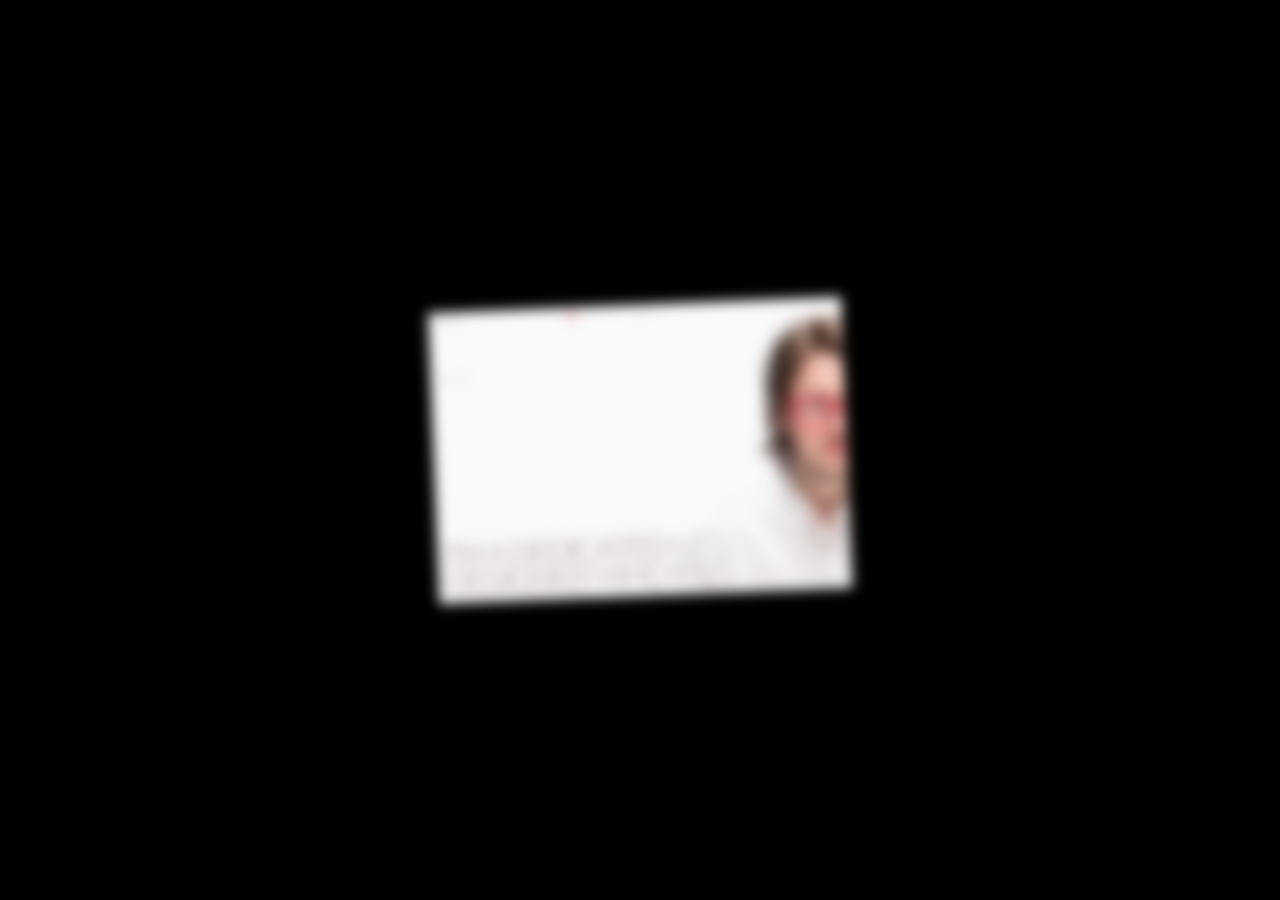
==== about.html @ b9e5e487 "Add files via upload" ====
<!DOCTYPE html><!-- Last Published: Mon May 05 2025 11:13:44 GMT+0000 (Coordinated Universal Time) --><html data-wf-domain="www.bleibtgleich.com" data-wf-page="67964811821572b19033f93e" data-wf-site="6794efe7ddde9f4bb0184488" lang="en">
<!-- Mirrored from www.bleibtgleich.com/about by HTTrack Website Copier/3.x [XR&CO'2014], Wed, 28 May 2025 11:30:59 GMT -->
<head><meta charset="utf-8"/><title>About | Precision in Every Pixel. Purpose in Every Decision</title><meta content="UX/UI Designer &amp; Webflow Developer focused on creating effective and comprehensive solutions for your business." name="description"/><meta content="About | Precision in Every Pixel. Purpose in Every Decision" property="og:title"/><meta content="UX/UI Designer &amp; Webflow Developer focused on creating effective and comprehensive solutions for your business." property="og:description"/><meta content="https://cdn.prod.website-files.com/6794efe7ddde9f4bb0184488/67b10f49a64ec1e520b94f9c_opengraph-bleibtlgiech.png" property="og:image"/><meta content="About | Precision in Every Pixel. Purpose in Every Decision" property="twitter:title"/><meta content="UX/UI Designer &amp; Webflow Developer focused on creating effective and comprehensive solutions for your business." property="twitter:description"/><meta content="https://cdn.prod.website-files.com/6794efe7ddde9f4bb0184488/67b10f49a64ec1e520b94f9c_opengraph-bleibtlgiech.png" property="twitter:image"/><meta property="og:type" content="website"/><meta content="summary_large_image" name="twitter:card"/><meta content="width=device-width, initial-scale=1" name="viewport"/><meta content="6AlEyYnn0ehHXKkypyKjosgqfT_xranL059bRtF03-4" name="google-site-verification"/><link href="../cdn.prod.website-files.com/6794efe7ddde9f4bb0184488/css/dev-bleibtgleich.webflow.shared.3fa1a0b17.min.css" rel="stylesheet" type="text/css"/><script type="text/javascript">!function(o,c){var n=c.documentElement,t=" w-mod-";n.className+=t+"js",("ontouchstart"in o||o.DocumentTouch&&c instanceof DocumentTouch)&&(n.className+=t+"touch")}(window,document);</script><link href="../cdn.prod.website-files.com/6794efe7ddde9f4bb0184488/67a3f5a4da3a13effb9bceb9_d-favicon.png" rel="shortcut icon" type="image/x-icon"/><link href="../cdn.prod.website-files.com/6794efe7ddde9f4bb0184488/67a3f5a76713092ec5a0b1cf_webclip.png" rel="apple-touch-icon"/><script src="../cdn.jsdelivr.net/npm/three-js%4079.0.0/three.min.js"></script>
<script src="../cdnjs.cloudflare.com/ajax/libs/gsap/3.12.2/gsap.min.js"></script>
<script src="../cdnjs.cloudflare.com/ajax/libs/gsap/3.12.2/ScrollTrigger.min.js"></script>

<script>
    (function() {
      function setInitialStyle(el) {
        if (!sessionStorage.getItem('pageWrapAnimated')) {
          el.style.opacity = "0";
          el.style.transform = "scale(0.01) rotate(-48deg)";
          el.style.filter = "blur(32em)";
        } else {
          el.style.opacity = "1";
          el.style.transform = "none";
          el.style.filter = "none";
        }
      }
      var pageWrap = document.querySelector('.page-wrap');
      if (pageWrap) {
        setInitialStyle(pageWrap);
      } else {
        var observer = new MutationObserver(function(mutations, obs) {
          var pw = document.querySelector('.page-wrap');
          if (pw) {
            setInitialStyle(pw);
            obs.disconnect();
          }
        });
        observer.observe(document.documentElement, { childList: true, subtree: true });
      }
    })();

  (function() {
    function initTransitionEarly() {
      const transitionElement = document.querySelector('.transition');
      if (transitionElement) {
        gsap.set(transitionElement, { display: "none", x: "0vw", y: "0vh", rotation: 0 });
      }
    }
    if (document.readyState === "loading") {
      document.addEventListener("DOMContentLoaded", initTransitionEarly);
    } else {
      initTransitionEarly();
    }
  })();
</script>

<style>
/* GENERAL START*/
* {
  box-sizing: border-box;
}

::-webkit-scrollbar {
  width: 0em;
  height: 0em;
}
::-webkit-scrollbar-button {
  width: 0em;
  height: 0em;
}

::-webkit-scrollbar-track {
  background:rgba(255, 255, 255, 0);
}
/*thumb*/
::-webkit-scrollbar-thumb {
  background:rgba(255, 255, 255, 0);
}
/*thumb hover*/
::-webkit-scrollbar-thumb:hover {
  background:rgba(255, 255, 255, 0);
}
/*thumb pressed*/
::-webkit-scrollbar-thumb:active {
  background:rgba(255, 255, 255, 1);
}
/* GENERAL END*/

::selection {
  color: #ffffff;
  background-color: #ff0000;
  -webkit-text-fill-color: #ffffff;
}
</style>

<script>
console.log(`
⫘⫘⫘⫘⫘⫘⫘⫘⫘⫘⫘⫘⫘⫘⫘⫘⫘⫘⫘⫘⫘⫘⫘⫘⫘⫘⫘⫘⫘⫘⫘⫘⫘⫘⫘⫘⫘⫘⫘⫘⫘

         ###                                               ###                                      
#/        ###             #    #/                           ###             #               #/       
##         ##            ###   ##             #              ##            ###              ##       
##         ##             #    ##            ##              ##             #               ##       
##         ##                  ##            ##              ##                             ##       
## /###    ##      /##  ###    ## /###     ######## /###     ##      /##  ###       /###    ##  /##  
##/ ###    ##     / ###  ###   ##/ ###  / ######## /  ###  / ##     / ###  ###     / ###  / ## / ### 
##   ###/  ##    /   ###  ##   ##   ###/     ##   /    ###/  ##    /   ###  ##    /   ###/  ##/   ###
##    ##   ##   ##    ### ##   ##    ##      ##  ##     ##   ##   ##    ### ##   ##         ##     ##
##    ##   ##   ########  ##   ##    ##      ##  ##     ##   ##   ########  ##   ##         ##     ##
##    ##   ##   #######   ##   ##    ##      ##  ##     ##   ##   #######   ##   ##         ##     ##
##    ##   ##   ##        ##   ##    ##      ##  ##     ##   ##   ##        ##   ##         ##     ##
##    /#   ##   ####    / ##   ##    /#      ##  ##     ##   ##   ####    / ##   ###     /  ##     ##
 ####/     ### / ######/  ### / ####/        ##   ########   ### / ######/  ### / ######/   ##     ##
  ###       ##/   #####    ##/   ###          ##    ### ###   ##/   #####    ##/   #####     ##    ##
                                                         ###                                       
                                                   ####   ###                                      
                                                  ######  /#                                        
                                                      ###/                                          

⫘⫘⫘⫘⫘⫘⫘⫘⫘⫘⫘⫘⫘⫘⫘⫘⫘⫘⫘⫘⫘⫘⫘⫘⫘⫘⫘⫘⫘⫘⫘⫘⫘⫘⫘⫘⫘⫘⫘⫘⫘

System Log: Bleibtgleich v3.0
The machine runs on precision, structure, and a bit of controlled chaos. Here’s what’s under the hood:

[*] - Launch Date..:            21.02.2025
[*] - Version......:            v3.0
[*] - Frontend.....:            Webflow / GSAP / Three.js 
[*] - Backend......:            Node.js
[*] - API..........:            WebSockets
[*] - Credits......:            Chat GPT

[*] - Notes........:            I fucking hate Apple, but in this case, it unintentionally aligns with 
                                my original concept. And if you’re wondering why the blur effect on 
                                page transitions works on Windows devices but doesn’t on Apple 
                                devices—just read the first words of this paragraph.

                                My portfolio and the concept behind it are about direct speech, about 
                                showing things as they truly are. The absence of blur actually
                                reinforcesthis idea because it reveals what’s really happening behind 
                                these transitions — the raw switch from one page to another. 
                                That’s why I decided not to "fix" this bug.

                                Which brings up a fair question—why didn’t I apply the same approach 
                                to Windows? Good question. Why indeed?

[*] - Interactions.:            Want to send your edit? Use:
                                console.log('/msg your edit')

                                example:
                                console.log('/msg Redo it, but overall, its not bad.')

⫘⫘⫘⫘⫘⫘⫘⫘⫘⫘⫘⫘⫘⫘⫘⫘⫘⫘⫘⫘⫘⫘⫘⫘⫘⫘⫘⫘⫘⫘⫘⫘⫘⫘⫘⫘⫘⫘⫘⫘⫘
`);
</script>

<!-- Google tag (gtag.js) -->
<script async src="https://www.googletagmanager.com/gtag/js?id=G-ZRVZ2M0GGR"></script>
<script>
  window.dataLayer = window.dataLayer || [];
  function gtag(){dataLayer.push(arguments);}
  gtag('js', new Date());

  gtag('config', 'G-ZRVZ2M0GGR');
</script></head><body class="body"><div class="cookie-wrap"><div class="cookie-wrap-inner"><div class="cookie-top"><div class="w-layout-grid b-grid"><div id="w-node-_3941271d-5807-c393-3297-9bf9d79eb4be-9033f93e" class="cookie-line-wrap-inner"><h5 class="h5 cookie-line-1">this site</h5></div><div id="w-node-_3941271d-5807-c393-3297-9bf9d79eb4c1-9033f93e" class="cookie-line-wrap-inner"><h5 class="h5 cookie-line-2">uses cookies.</h5></div></div></div><div class="cookie-bot"><div class="w-layout-grid b-grid"><div id="w-node-_3941271d-5807-c393-3297-9bf9d79eb4c6-9033f93e" class="cookie-line-wrap-inner"><a href="#" class="cookie-confirm-button cookie-line-1 w-inline-block"><h5 class="h5 shuffle">ok</h5></a></div><div id="w-node-_3941271d-5807-c393-3297-9bf9d79eb4ca-9033f93e" class="cookie-line-wrap-inner"><p class="p1 cookie-line-1">just for analytics, nothing else</p></div></div></div></div><div class="cookie-bg"></div></div><div class="style-css w-embed"><style>
/* GRID START */
* {
    box-sizing: border-box;
}

.one-grid-column {
    width: 100%;
    height: 100vh;
    transform: scaleX(0);
    transform-origin: right;
    transition: transform 0.35s cubic-bezier(0.43, 0.195, 0.02, 1);
    overflow: hidden;
}

.one-grid-column.expand {
    transform: scaleX(1);
    transform-origin: left;
}

.one-grid-column.instant-expand {
    transform: scaleX(1);
    transform-origin: left;
    transition: none;
}
/* GRID END */

/* SHUFFLE START */
.shuffle {
    transition: transform 2s cubic-bezier(0.215, 0.61, 0.355, 1);
}
/* SHUFFLE END */

/* PROJECT BADGE START */
.project-badge {
  position: absolute;
  bottom: 0;
  left: 0;
  transform: rotate(-90deg) translate(0, 100%);
  transform-origin: bottom left;
}
/* PROJECT BADGE END */
</style></div><div class="animation-js w-embed w-script"><style>
    .truth, 
    .long-truth, 
    .text-big-logo, 
    .spacer-horizontal-rule-top, 
    .horizontal-rule, 
    .spacer-horizontal-rule-bot, 
    .vertical-rule {
        visibility: hidden; /* Полностью скрываем элементы до анимации */
    }

    .truth span, 
    .long-truth span, 
    .symbol-truth span {
        opacity: 0;
        display: inline;
        white-space: inherit;
    }
</style>

<script>
document.addEventListener("DOMContentLoaded", () => {
  const pageWrap = document.querySelector('.page-wrap');
  const transitionElement = document.querySelector('.transition');

  if (!sessionStorage.getItem('pageWrapAnimated')) {
    sessionStorage.setItem('pageWrapAnimated', 'true');

    gsap.to(pageWrap, {
      opacity: 1,
      duration: 0.1,
      ease: "none"
    });
    gsap.to(pageWrap, {
      scale: 1,
      duration: 3,
      ease: "power4.inOut"
    });
    gsap.to(pageWrap, {
      rotate: 0,
      duration: 3,
      ease: "power4.out"
    });
    gsap.to(pageWrap, {
      filter: "blur(0em)",
      duration: 3,
      ease: "power4.out",
      onComplete: () => {
        pageWrap.style.height = 'auto';
        pageWrap.style.overflow = 'visible';
        pageWrap.style.filter = "none";
        pageWrap.style.transform = "none";
        sessionStorage.setItem('pageWrapAnimationCompleted', 'true');
        initAnimations();
      }
    });
  } else {

    pageWrap.style.height = 'auto';
    pageWrap.style.overflow = 'visible';


    if (sessionStorage.getItem('pageTransition') === 'true') {
      gsap.set(transitionElement, { display: "block", x: "0vw", y: "0vh", rotation: 0 });
      setTimeout(() => {
        gsap.to(transitionElement, {
          x: "100vw",
          y: "-100vh",
          rotation: 10,
          duration: 0.85,
          ease: "power4.out",
          onComplete: () => {
            transitionElement.style.display = "none";
            sessionStorage.removeItem('pageTransition');
          }
        });
      }, 1000);
    }
    initAnimations();
  }



  function initAnimations() {
    revealTruthText();
    revealLongTruthText();
    revealBigLogoText();
    animateHorizontalRules();
    animateVerticalRules();
    initGridAnimations();
    revealRandomSplit();
  }



  function revealTruthText() {
    document.querySelectorAll('.truth').forEach((el) => {
      el.style.visibility = 'visible';
      const words = el.innerHTML.split(/(\s+)/);
      el.innerHTML = words.map(word =>
        word.trim() ? `<span>${word}</span>` : word
      ).join('');
      gsap.set(el.querySelectorAll('span'), { opacity: 0 });
      ScrollTrigger.create({
        trigger: el,
        start: "top 95%",
        once: true,
        onEnter: () => {
          gsap.to(el.querySelectorAll('span'), {
            opacity: 1,
            duration: 0,
            stagger: { each: 0.18, from: "random" }
          });
        }
      });
    });
  }



  function revealLongTruthText() {
    document.querySelectorAll('.long-truth').forEach((el) => {
      el.style.visibility = 'visible';
      const words = el.innerHTML.split(/(\s+)/);
      el.innerHTML = words.map(word =>
        word.trim() ? `<span>${word}</span>` : word
      ).join('');
      gsap.set(el.querySelectorAll('span'), { opacity: 0 });
      ScrollTrigger.create({
        trigger: el,
        start: "top 95%",
        once: true,
        onEnter: () => {
          gsap.to(el.querySelectorAll('span'), {
            opacity: 1,
            duration: 0,
            stagger: { each: 0.08, from: "random" }
          });
        }
      });
    });
  }



  function revealBigLogoText() {
    document.querySelectorAll('.symbol-truth').forEach((el) => {
      el.style.visibility = 'visible';
      const letters = el.textContent.trim().split('');
      el.innerHTML = letters.map(letter =>
        letter !== ' ' ? `<span>${letter}</span>` : ' '
      ).join('');
      gsap.set(el.querySelectorAll('span'), { opacity: 0 });
      ScrollTrigger.create({
        trigger: el,
        start: "top 92%",
        once: true,
        onEnter: () => {
          gsap.to(el.querySelectorAll('span'), {
            opacity: 1,
            duration: 0,
            stagger: { each: 0.1, from: "random" }
          });
        }
      });
    });
  }



  function animateHorizontalRules() {
    document.querySelectorAll('.spacer-horizontal-rule-top, .horizontal-rule, .spacer-horizontal-rule-bot').forEach((el) => {
      gsap.set(el, { width: "0%", visibility: "visible" });
      ScrollTrigger.create({
        trigger: el,
        start: "top bottom",
        once: true,
        onEnter: () => {
          gsap.to(el, {
            width: "100%",
            duration: 3,
            ease: "power4.out"
          });
        }
      });
    });
  }



  function animateVerticalRules() {
    document.querySelectorAll('.vertical-rule').forEach((el) => {
      gsap.set(el, { height: "0%", visibility: "visible" });
      ScrollTrigger.create({
        trigger: el,
        start: "top bottom",
        once: true,
        onEnter: () => {
          gsap.to(el, {
            height: "100%",
            duration: 8,
            ease: "power4.out"
          });
        }
      });
    });
  }



let isRefreshing = false;
function initGridAnimations() {
  const gridItems = document.querySelectorAll('.grid__item');

  gridItems.forEach((item) => {
    const previousElement = item.previousElementSibling;
    const isLeftSide = previousElement && (item.offsetLeft + item.offsetWidth <= previousElement.offsetLeft + 1);

    const timeline = gsap.timeline({
      defaults: { ease: 'none' },
      scrollTrigger: {
        trigger: item,
        start: 'top bottom-=15%',
        end: '+=50%',
        scrub: true,
        onUpdate: () => {
          if (!isRefreshing) {
            isRefreshing = true;
            setTimeout(() => {
              ScrollTrigger.refresh();
              isRefreshing = false;
            }, 500);
          }
        },
        // markers: true
      }
    });

    timeline.fromTo(
      item.querySelector('.grid__item-img'),
      { yPercent: -100, xPercent: isLeftSide ? 100 : -100 },
      { yPercent: 0, xPercent: 0 }
    ).fromTo(
      item.querySelector('.grid__item-img-inner'),
      { yPercent: 100, xPercent: isLeftSide ? -100 : 100, filter: 'brightness(200%) contrast(300%)' },
      { yPercent: 0, xPercent: 0, filter: 'brightness(100%) contrast(100%)' },
      0
    );
  });
}



    function revealRandomSplit() {
      document.querySelectorAll('.random-split').forEach((el) => {
        el.style.visibility = 'visible';

        const letters = el.textContent.trim().split('');
        el.innerHTML = letters.map(letter => 
          letter !== ' ' ? `<span>${letter}</span>` : ' '
        ).join('');

        gsap.set(el.querySelectorAll('span'), { opacity: 0 });

        gsap.timeline({
          scrollTrigger: {
            trigger: el,
            start: "top 85%",
            toggleActions: "play reverse play reverse",
            // markers: true
          }
        })
        .to(el.querySelectorAll('span'), {
          opacity: 1,
          duration: 0,
          stagger: { each: 0.1, from: "random" }
        });
      });
    }



  document.querySelectorAll("a").forEach(link => {
    const href = link.getAttribute("href");
    if (href && !href.startsWith("#") && link.hostname === window.location.hostname) {
      link.addEventListener("click", (event) => {
        if (sessionStorage.getItem('pageWrapAnimationCompleted')) {
          event.preventDefault();
          sessionStorage.setItem('pageTransition', 'true');
          gsap.set(transitionElement, {
            display: "block",
            x: "-100vw",
            y: "100vh",
            rotation: 10
          });
          gsap.to(transitionElement, {
            x: "0vw",
            y: "0vh",
            rotation: 0,
            duration: 1,
            ease: "power3.out",
            onComplete: () => {
              window.location.href = href;
            }
          });
        } else {
          window.location.href = href;
        }
      });
    }
  });



  window.addEventListener("pageshow", (event) => {
    if (event.persisted || (window.performance && window.performance.navigation.type === 2)) {
      if (sessionStorage.getItem('pageTransition')) {
        gsap.set(transitionElement, {
          display: "block",
          x: "0vw",
          y: "0vh",
          rotation: 0
        });
        setTimeout(() => {
          gsap.to(transitionElement, {
            x: "100vw",
            y: "-100vh",
            rotation: 10,
            duration: 1,
            ease: "power3.out",
            onComplete: () => {
              transitionElement.style.display = "none";
              sessionStorage.removeItem('pageTransition');
            }
          });
        }, 1000);
      }
    }
  });
});
</script></div><div class="general-grids blend-difference"><div class="w-layout-grid g-grid"><div class="one-grid-column g-1"></div><div class="one-grid-column g-2"></div><div class="one-grid-column g-3"></div><div class="one-grid-column g-4"></div><div class="one-grid-column"></div><div class="one-grid-column"></div><div class="one-grid-column"></div><div class="one-grid-column"></div><div class="one-grid-column"></div><div class="one-grid-column"></div><div class="one-grid-column"></div><div class="one-grid-column"></div></div></div><div class="page-wrap"><nav class="nav"><div class="w-layout-grid b-grid"><div id="w-node-e26e88ab-6b99-7e52-1560-abf05c53e679-9033f93e" class="nav-logo-wrap"><div class="g-grid-button-wrap mobile"><a href="#" class="g-grid-button w-inline-block"></a></div><a href="index.html" class="nav-logo w-inline-block"><p class="p1 shuffle">bleibtgleich</p></a></div><div id="w-node-e26e88ab-6b99-7e52-1560-abf05c53e67f-9033f93e" class="g-grid-button-wrap desktop"><a href="#" class="g-grid-button w-inline-block"></a></div><div id="w-node-e26e88ab-6b99-7e52-1560-abf05c53e681-9033f93e" class="nav-link-wrap"><a href="index.html" class="nav-link w-inline-block"><p class="p1 shuffle">index</p></a></div><div id="w-node-e26e88ab-6b99-7e52-1560-abf05c53e685-9033f93e" class="contact-link-wrap"><a href="https://www.linkedin.com/in/bleibtgleich/" target="_blank" class="nav-link w-inline-block"><p class="p1 shuffle">in</p></a><a href="https://t.me/lecordonbleu" target="_blank" class="nav-link w-inline-block"><p class="p1 shuffle">tg</p></a><a href="mailto:hi.bleibtgleich@gmail.com?subject=Bleibtgleich%20%3A%20Collaboration" class="nav-link w-inline-block"><p class="p1 shuffle">mail</p></a></div></div></nav><div class="page-wrap-inner"><div class="sections-wrap"><div class="vertical-rule"></div><div class="a-hero"><div class="a-hero-top"><div class="horizontal-rule"></div><div class="hero-truth-top"><div class="w-layout-grid b-grid"><div id="w-node-_0462d3d9-de2a-7c06-f5b2-62bed3c9c096-9033f93e" class="time-location"><p class="p1">Kyiv</p><p class="p1 current-time">00:00:00</p></div></div></div></div><div class="a-hero-bot"><div class="a-hero-truth-bot blend-multiply"><div class="w-layout-grid b-grid"><p id="w-node-_0462d3d9-de2a-7c06-f5b2-62bed3c9c09d-9033f93e" class="p1 text-prime truth">Sure, I can write whatever</p><p id="w-node-_0a3a395c-e241-54d9-273e-b349bc11c7ec-9033f93e" class="p1 text-prime truth">I want about myself,</p><p id="w-node-b8a97fc1-636e-fe0b-9867-ffa8a6ffc123-9033f93e" class="p1 text-prime truth">but  I bet ®ChatGPT 4o</p><p id="w-node-ad92f6af-122f-d68a-1a77-c465e022701c-9033f93e" class="p1 text-prime truth">could do a better job.</p></div></div><div class="a-hero-info-wrap"><div class="hero-info-wrap filter-blur text-caps"><div class="w-layout-grid b-grid"><h1 id="w-node-_0462d3d9-de2a-7c06-f5b2-62bed3c9c0a4-9033f93e" class="h1">I’m a dedicated ux/ui designer who merges</h1></div></div></div></div></div><div class="about"><div class="about-info-wrap filter-blur text-caps"><div class="w-layout-grid b-grid"><h2 id="w-node-_6fd7b18f-f5f2-b838-af2d-2829596a46cd-9033f93e" class="h1">creativity and expertise to craft visually striking designs that captivate and inspire. My work transforms ideas into impactful visuals that communicate messages with clarity and emotion.</h2></div></div><div class="about-truth-wrap blend-multiply f-desktop"><h2 class="c-h5 color-prime a-left long-truth">maksym is an experienced<br/>ux/ui designer, passionate about<br/>creating user-friendly and visually<br/>appealing websites, especially<br/>using webflow.</h2><h2 class="c-h5 color-prime a-left symbol-truth">[***]</h2><h2 class="c-h5 color-prime a-left long-truth">he is dedicated to improving his<br/>skills by exploring new tools and<br/>approaches while paying close<br/>attention to details in both<br/>professional and personal<br/>projects.</h2></div><div class="m-about-truth-wrap blend-multiply f-mobile"><h2 class="c-h5 color-prime a-left long-truth">maksym is an experienced ux/ui designer, passionate about creating user-friendlyand visually appealing websites, especially using webflow.</h2><h2 class="c-h5 color-prime a-left symbol-truth">[***]</h2><h2 class="c-h5 color-prime a-left long-truth">he is dedicated to improving his skills by exploring new tools <br/>and approaches while paying close attention <br/>to details <br/>in both professional <br/>and personal projects.</h2></div></div><div class="about-spacer"><div class="spacer-horizontal-rule-bot"></div></div><div class="background-image-wrap"><img src="../cdn.prod.website-files.com/6794efe7ddde9f4bb0184488/679aa8b3eb373655dffb8923_about-me.png" loading="lazy" alt="" class="background-image"/></div></div><div data-w-id="d80c619b-06e2-0f44-bf8f-0b7c423123de" class="awards-recognitions"><div class="a-r-top blend-multiply"><div class="w-layout-grid b-grid op-60 mb-48 m-mb-80"><h3 id="w-node-d80c619b-06e2-0f44-bf8f-0b7c423123e1-9033f93e" class="h3 text-caps">things</h3></div><div class="ar-text-wrap blend-multiply mb-48"><div class="w-layout-grid b-grid"><div id="w-node-d80c619b-06e2-0f44-bf8f-0b7c423123e5-9033f93e" class="awards-text-inner"><p class="p1">These awards highlight my dedication to creating meaningful and effective design solutions. Each recognition is a testament to hard work, creativity, and a commitment to excellence.</p></div></div></div><div data-w-id="d80c619b-06e2-0f44-bf8f-0b7c423123e8" class="awards-counter opacity-60 desktop"><h3 class="h3 text-caps">15/13</h3></div><div data-w-id="d80c619b-06e2-0f44-bf8f-0b7c423123eb" class="m-awards-counter opacity-60 mobile"><h3 class="h3 text-caps">15/13</h3></div></div><div class="a-r-mid"><div class="w-layout-grid b-grid mb-48"><div id="w-node-d80c619b-06e2-0f44-bf8f-0b7c423123f0-9033f93e" class="awards-column"><div id="w-node-d80c619b-06e2-0f44-bf8f-0b7c423123f1-9033f93e" class="awards-column-inner"><div data-award-preview="true" data-award-value="x1" class="award-item"><div class="awards-item-label"><p class="p1">awwwards</p><div class="award-item-label-right"><p class="p1 award-counter">sotd</p><p class="p1 mobile">/</p><p class="p1 mobile">x1</p></div></div><div class="award-item-preview"><div class="preview-image-wrap"><div data-preview-image="1" class="preview-image-inner first-preview-image"><img class="award-preview-image" src="../cdn.prod.website-files.com/6794efe7ddde9f4bb0184488/680cc4890d334e9bea9ef140_bleibtgleich%2725-certificate-awwwards-sotd.png" alt="Certificate for bleibtgleich&#x27;25 awarded &quot;Site of the Day&quot; by Awwwards to Maksym Bleibtgleich on March 23, 2025." sizes="100vw" data-preview-image="2" loading="lazy" srcset="https://cdn.prod.website-files.com/6794efe7ddde9f4bb0184488/680cc4890d334e9bea9ef140_bleibtgleich%2725-certificate-awwwards-sotd-p-500.png 500w, https://cdn.prod.website-files.com/6794efe7ddde9f4bb0184488/680cc4890d334e9bea9ef140_bleibtgleich%2725-certificate-awwwards-sotd.png 784w"/></div></div></div></div><div data-award-preview="true" data-award-value="x1" class="award-item"><div class="awards-item-label"><p class="p1">awwwards</p><div class="award-item-label-right"><p class="p1 award-counter">dotd</p><p class="p1 mobile">/</p><p class="p1 mobile">x1</p></div></div><div class="award-item-preview"><div class="preview-image-wrap"><div data-preview-image="1" class="preview-image-inner first-preview-image"><img class="award-preview-image" src="../cdn.prod.website-files.com/6794efe7ddde9f4bb0184488/680cc4888d32b6ad76449e8e_bleibtgleich%2725-certificate-awwwards-dotd.png" alt="Developer Award certificate for bleibtgleich&#x27;25 by Awwwards, awarded to Maksym Bleibtgleich on March 23, 2025." sizes="100vw" data-preview-image="2" loading="lazy" srcset="https://cdn.prod.website-files.com/6794efe7ddde9f4bb0184488/680cc4888d32b6ad76449e8e_bleibtgleich%2725-certificate-awwwards-dotd-p-500.png 500w, https://cdn.prod.website-files.com/6794efe7ddde9f4bb0184488/680cc4888d32b6ad76449e8e_bleibtgleich%2725-certificate-awwwards-dotd.png 784w"/></div></div></div></div><div data-award-preview="true" data-award-value="x1" class="award-item"><div class="awards-item-label"><p class="p1">awwwards</p><div class="award-item-label-right"><p class="p1 award-counter">typography honor</p><p class="p1 mobile">/</p><p class="p1 mobile">x1</p></div></div><div class="award-item-preview"><div class="preview-image-wrap"><div data-preview-image="1" class="preview-image-inner first-preview-image"><img src="../cdn.prod.website-files.com/6794efe7ddde9f4bb0184488/680cc4885120df33e1954894_ae44a505ebf586a6965fec7ec234cdd5_bleibtgleich%2725-certificate-awwards-th.png" loading="lazy" width="144" height="193" alt="Typography Honors certificate awarded to InstaGallery by Maksym Bleibtgleich by Awwwards in October 2024." data-preview-image="2" class="award-preview-image"/></div></div></div></div><div data-award-preview="true" data-award-value="x1" class="award-item"><div class="awards-item-label"><p class="p1">awwwards</p><div class="award-item-label-right"><p class="p1 award-counter">portfolio honor</p><p class="p1 mobile">/</p><p class="p1 mobile">x1</p></div></div><div class="award-item-preview"><div class="preview-image-wrap"><div data-preview-image="1" class="preview-image-inner first-preview-image"><img class="award-preview-image" src="../cdn.prod.website-files.com/6794efe7ddde9f4bb0184488/680cc4888021e647f3f22931_58e0211dbf29d6d0c72222f48a8362d0_bleibtgleich%2725-certificate-awwards-ph.png" alt="Portfolio Honors certificate awarded to bleibtgleich&#x27;25 by Maksym Bleibtgleich by Awwwards in March 2025." sizes="100vw" data-preview-image="2" loading="lazy" srcset="https://cdn.prod.website-files.com/6794efe7ddde9f4bb0184488/680cc4888021e647f3f22931_58e0211dbf29d6d0c72222f48a8362d0_bleibtgleich%2725-certificate-awwards-ph-p-500.png 500w, https://cdn.prod.website-files.com/6794efe7ddde9f4bb0184488/680cc4888021e647f3f22931_58e0211dbf29d6d0c72222f48a8362d0_bleibtgleich%2725-certificate-awwards-ph.png 783w"/></div></div></div></div><div data-award-preview="false" data-award-value="x1" class="award-item"><div class="awards-item-label"><p class="p1">behance</p><div class="award-item-label-right"><p class="p1 award-counter">ux/ui</p><p class="p1 mobile">/</p><p class="p1 mobile">x1</p></div></div></div><div data-award-preview="false" data-award-value="x1" class="award-item"><div class="awards-item-label"><p class="p1">behance</p><div class="award-item-label-right"><p class="p1 award-counter">br</p><p class="p1 mobile">/</p><p class="p1 mobile">x1</p></div></div></div><div data-award-preview="true" data-award-value="x1" class="award-item"><div class="awards-item-label"><p class="p1">css winner</p><div class="award-item-label-right"><p class="p1 award-counter">sotd</p><p class="p1 mobile">/</p><p class="p1 mobile">x1</p></div></div><div class="award-item-preview"><div class="preview-image-wrap"><div data-preview-image="1" class="preview-image-inner first-preview-image"><img class="award-preview-image" src="../cdn.prod.website-files.com/6794efe7ddde9f4bb0184488/680cc488d81697df3fb94391_e9da6e01026a401a47e53701f530988e_bleibtgleich%2725-certificate-cssw-sotd.png" alt="Certificate for bleibtgleich&#x27;25 awarded &quot;Site of the Day&quot; by CSS Winner on February 25, 2025, to Maksym Bleibtgleich." sizes="100vw" data-preview-image="2" loading="lazy" srcset="https://cdn.prod.website-files.com/6794efe7ddde9f4bb0184488/680cc488d81697df3fb94391_e9da6e01026a401a47e53701f530988e_bleibtgleich%2725-certificate-cssw-sotd-p-500.png 500w, https://cdn.prod.website-files.com/6794efe7ddde9f4bb0184488/680cc488d81697df3fb94391_e9da6e01026a401a47e53701f530988e_bleibtgleich%2725-certificate-cssw-sotd.png 783w"/></div></div></div></div><div data-award-preview="true" data-award-value="x1" class="award-item"><div class="awards-item-label"><p class="p1">cssdesignawards</p><div class="award-item-label-right"><p class="p1 award-counter">sotd</p><p class="p1 mobile">/</p><p class="p1 mobile">x1</p></div></div><div class="award-item-preview"><div class="preview-image-wrap"><div data-preview-image="1" class="preview-image-inner first-preview-image"><img class="award-preview-image" src="../cdn.prod.website-files.com/6794efe7ddde9f4bb0184488/680cc4897698371510c410f7_87609af00c15549687a6477869e64af2_bleibtgleich%2725-certificate-cssda-wotd.png" alt="Certificate for bleibtgleich&#x27;25 awarded &quot;Website of the Day&quot; by CSS Design Awards (CSSDA) on March 4, 2025, to Maksym Bleibtgleich." sizes="100vw" data-preview-image="2" loading="lazy" srcset="https://cdn.prod.website-files.com/6794efe7ddde9f4bb0184488/680cc4897698371510c410f7_87609af00c15549687a6477869e64af2_bleibtgleich%2725-certificate-cssda-wotd-p-500.png 500w, https://cdn.prod.website-files.com/6794efe7ddde9f4bb0184488/680cc4897698371510c410f7_87609af00c15549687a6477869e64af2_bleibtgleich%2725-certificate-cssda-wotd.png 783w"/></div></div></div></div><div data-award-preview="false" data-award-value="x1" class="award-item"><div class="awards-item-label"><p class="p1">gsap</p><div class="award-item-label-right"><p class="p1 award-counter">sotd</p><p class="p1 mobile">/</p><p class="p1 mobile">x1</p></div></div></div><div data-award-preview="false" data-award-value="x1" class="award-item"><div class="awards-item-label"><p class="p1">klikkentheke</p><div class="award-item-label-right"><p class="p1 award-counter">featured</p><p class="p1 mobile">/</p><p class="p1 mobile">x1</p></div></div></div><div data-award-preview="false" data-award-value="x2" class="award-item"><div class="awards-item-label"><p class="p1">minimalgallery</p><div class="award-item-label-right"><p class="p1 award-counter">featured</p><p class="p1 mobile">/</p><p class="p1 mobile">x2</p></div></div></div><div data-award-preview="false" data-award-value="x1" class="award-item"><div class="awards-item-label"><p class="p1">muzli</p><div class="award-item-label-right"><p class="p1 award-counter">featured</p><p class="p1 mobile">/</p><p class="p1 mobile">x1</p></div></div></div><div data-award-preview="false" data-award-value="x1" class="award-item"><div class="awards-item-label"><p class="p1">muuuuu</p><div class="award-item-label-right"><p class="p1 award-counter">featured</p><p class="p1 mobile">/</p><p class="p1 mobile">x1</p></div></div></div><div data-award-preview="false" data-award-value="x1" class="award-item"><div class="awards-item-label"><p class="p1">siteofsites</p><div class="award-item-label-right"><p class="p1 award-counter">featured</p><p class="p1 mobile">/</p><p class="p1 mobile">x1</p></div></div></div><div class="award-item-last"><div class="awards-item-label"><p class="p1">and other</p></div></div><div class="awards-column-code w-embed"><style>
.award-item-preview {
  position: absolute;
  right: 100%; /* Размещаем слева от award-item */
  margin-right: 0.833em; /* Отступ 12px в em (12 / 14.4) */
  top: 50%; /* Вертикальное центрирование */
  transform: translateY(-50%); /* Смещаем на половину высоты для точного центрирования */
}

.award-item-preview {
  width: 0em;
  transition: width 0.5s cubic-bezier(0.23, 1, 0.32, 1);
  overflow: hidden;
}

.preview-image-inner {
    transition: width 0.5s cubic-bezier(0.23, 1, 0.32, 1);
    top: 0;
    right: 0; /* Привязываем к правой стороне вместо левой */
}


</style></div></div></div></div></div><div class="a-r-bot blend-multiply"><div class="ar-column-footer p-absolute"><div class="w-layout-grid b-grid"><div id="w-node-d80c619b-06e2-0f44-bf8f-0b7c423124ac-9033f93e" class="awards-truth-inner"><p class="p1 text-prime long-truth m-mb-58">Yeah, it’s not a shelf full of trophies, <br/>but hey, I&#x27;ve got a few. Some moments where someone thought my work <br/>was worth noticing.<br/><br/>I don&#x27;t do it for the recognition, but it&#x27;s nice to know I&#x27;m not just shouting into the void. Anyway, here they are.</p></div><p id="w-node-d80c619b-06e2-0f44-bf8f-0b7c423124b6-9033f93e" class="p1 text-prime truth">Take a look…</p><p id="w-node-d80c619b-06e2-0f44-bf8f-0b7c423124b8-9033f93e" class="p1 text-prime truth">or don’t.</p></div></div><div class="ar-bg-heading-wrap op-60"><div class="w-layout-grid b-grid"><h3 id="w-node-d80c619b-06e2-0f44-bf8f-0b7c423124bc-9033f93e" class="h3 text-caps">I didn’t<br/>Expect<br/>but Got.</h3></div></div></div><div data-w-id="d80c619b-06e2-0f44-bf8f-0b7c423124c2" class="big-logo-mask-wrap blend-multiply desktop"><img src="./images/ben_ters.svg" loading="lazy" alt="" class="big-logo-mask"/></div></div><div class="sections-wrap"><div class="vertical-rule"></div><div class="about-spacer-2"><div class="spacer-horizontal-rule-top"></div></div><footer class="footer"><div class="footer-top"><div class="footer-bg-text filter-blur"><div class="w-layout-grid b-grid"><h3 id="w-node-d7a4d70d-29fa-1951-d9ff-aaa83b1348b8-9033f93e" class="h3 text-caps">drop me<br/>a message</h3></div></div><div class="footer-truth-text"><div class="w-layout-grid b-grid"><div id="w-node-d7a4d70d-29fa-1951-d9ff-aaa83b1348be-9033f93e" class="footer-cta-wrap"><h5 class="h5 color-prime blend-multiply truth">let’s build<br/>something<br/>that matters.</h5><p class="p1 text-prime blend-multiply truth">[ available for small projects ]</p><div class="footer-cta-links"><a href="https://t.me/lecordonbleu" target="_blank" class="big-link w-inline-block"><h5 class="h5 shuffle">telegram</h5></a><a href="mailto:hi.bleibtgleich@gmail.com?subject=Bleibtgleich%20%3A%20Collaboration" class="big-link w-inline-block"><h5 class="h5 shuffle">mail</h5></a></div></div></div></div></div><div class="footer-bot"><div class="w-layout-grid b-grid footer-grid"><div id="w-node-d7a4d70d-29fa-1951-d9ff-aaa83b1348d0-9033f93e" class="made-with-wrap"><h5 class="h5 mobile">made </h5><div class="made-with-hate"><h5 class="h5 mobile">with</h5><h5 class="h5 desktop">made with</h5><div class="lab-link-wrap"><div class="hate-link"><h5 class="h5 color-prime symbol-truth">hate</h5></div><div class="love-wrap"><h5 class="h5 filter-blur">love</h5></div></div></div><p class="p1 text-prime blend-multiply long-truth desktop">because perfection isn&#x27;t born out of love, it&#x27;s forged in frustration, obsession, and an unrelenting pursuit of something better.</p></div><p id="w-node-d7a4d70d-29fa-1951-d9ff-aaa83b1348e1-9033f93e" class="p1 desktop">“F12” = details.</p><p id="w-node-d7a4d70d-29fa-1951-d9ff-aaa83b1348e3-9033f93e" class="p1 mobile">v.3</p><div id="w-node-d7a4d70d-29fa-1951-d9ff-aaa83b1348e5-9033f93e" class="copyright-wrap"><h3 class="h3 a-right filter-blur">©’25</h3></div><p id="w-node-d7a4d70d-29fa-1951-d9ff-aaa83b1348e8-9033f93e" class="p1 text-prime blend-multiply long-truth mobile">because perfection isn&#x27;t born <br/>out of love, it&#x27;s forged in frustration, <br/>obsession, and an unrelenting<br/>pursuit of something better.</p></div></div></footer></div></div></div><div class="transition"><div class="transition-css w-embed"><style>
.transition {
    width: 100vw;
    height: 100vh;
    position: fixed;
    top: 0;
    left: 0;
    display: none;
    z-index: 99999;
    backdrop-filter: blur(20px);
    -webkit-backdrop-filter: blur(256px); /* fucking iOS */
}
</style></div></div><script src="../d3e54v103j8qbb.cloudfront.net/js/jquery-3.5.1.min.dc5e7f18c83b94.js?site=6794efe7ddde9f4bb0184488" type="text/javascript" integrity="sha256-9/aliU8dGd2tb6OSsuzixeV4y/faTqgFtohetphbbj0=" crossorigin="anonymous"></script><script src="../cdn.prod.website-files.com/6794efe7ddde9f4bb0184488/js/webflow.schunk.4a394eb5af8156f2.js" type="text/javascript"></script><script src="../cdn.prod.website-files.com/6794efe7ddde9f4bb0184488/js/webflow.schunk.3bf3c06809a02500.js" type="text/javascript"></script><script src="../cdn.prod.website-files.com/6794efe7ddde9f4bb0184488/js/webflow.9d429cd0.3e664c3710453dcd.js" type="text/javascript"></script><script src="../cdn.jsdelivr.net/gh/studio-freight/lenis%400.2.28/bundled/lenis.js"></script> 

<script>
const lenis = new Lenis({ 
duration: 1.2, 
easing: (t) => Math.min(1, 1.001 - Math.pow(2, -10 * t)), // https://www.desmos.com/calculator/brs54l4xou 
direction: 'vertical', // vertical, horizontal 
gestureDirection: 'vertical', // vertical, horizontal, both 
smooth: true, 
mouseMultiplier: 1, 
smoothTouch: false, 
touchMultiplier: 2, 
infinite: false, 
}) 

function raf(time) { 
lenis.raf(time) 
requestAnimationFrame(raf) 
} 

requestAnimationFrame(raf) 
</script>

<style>
  /* Контейнер для курсоров, не влияющий на скролл */
  .cursor-container {
    position: absolute;
    top: 0;
    left: 0;
    width: 100%;
    height: 100%;
    pointer-events: none;
    z-index: 9999;
  }

  .remote-cursor {
    position: absolute;
    transform: translate(-50%, -50%);
    transition: transform 0.1s linear;
  }
</style>

<script src="../cdn.socket.io/4.5.4/socket.io.min.js"></script>
<script>
  function isMobileDevice() {
    return /Mobi|Android|iPhone|iPad|iPod|BlackBerry|IEMobile|Opera Mini/i.test(navigator.userAgent);
  }

  if (!isMobileDevice()) {
    const socket = io('https://webflow-cursor-tracker.onrender.com/');

    const userId = localStorage.getItem('cursorUserId') || Math.random().toString(36).substr(2, 9);
    localStorage.setItem('cursorUserId', userId);

    const cursors = {};
    let leaveTimer;

    let currentPage = window.location.pathname;

    const cursorContainer = document.createElement('div');
    cursorContainer.classList.add('cursor-container');
    document.body.appendChild(cursorContainer);

    document.addEventListener('mousemove', (event) => {
      clearTimeout(leaveTimer);
      const pageWidth = document.documentElement.scrollWidth;
      const pageHeight = document.documentElement.scrollHeight;

      socket.emit('cursorMove', {
        userId,
        x: (event.pageX / pageWidth),
        y: (event.pageY / pageHeight),
        page: currentPage
      });
    });

    document.addEventListener('visibilitychange', () => {
      if (document.hidden) {
        leaveTimer = setTimeout(() => {
          socket.emit('cursorLeave', { userId });
        }, 3000);
      } else {
        const pageWidth = document.documentElement.scrollWidth;
        const pageHeight = document.documentElement.scrollHeight;
        socket.emit('cursorMove', {
          userId,
          x: (window.innerWidth / 2) / pageWidth,
          y: (window.innerHeight / 2) / pageHeight,
          page: currentPage
        });
      }
    });

    function clearCursors() {
      Object.values(cursors).forEach(cursor => cursor.remove());
      Object.keys(cursors).forEach(key => delete cursors[key]);
    }

    window.addEventListener('popstate', () => {
      currentPage = window.location.pathname;
      clearCursors();
    });

    socket.on('cursorLeave', (data) => {
      if (cursors[data.userId]) {
        cursors[data.userId].remove();
        delete cursors[data.userId];
      }
    });

    socket.on('cursorMove', (data) => {
      if (data.page !== currentPage) {
        if (cursors[data.userId]) {
          cursors[data.userId].remove();
          delete cursors[data.userId];
        }
        return;
      }

      if (!cursors[data.userId]) {
        const cursorElement = document.createElement('img');
        cursorElement.classList.add('remote-cursor');
        cursorElement.src = 'https://cdn.prod.website-files.com/6794efe7ddde9f4bb0184488/67ae96f20ad889c4f3f9f488_remote-cursor.svg';
        cursorElement.style.width = '1.25em';
        cursorElement.style.height = '1.25em';
        cursorElement.style.pointerEvents = 'none';
        cursorContainer.appendChild(cursorElement);
        cursors[data.userId] = cursorElement;
      }

      const pageWidth = document.documentElement.scrollWidth;
      const pageHeight = document.documentElement.scrollHeight;
      const adjustedX = data.x * pageWidth;
      const adjustedY = data.y * pageHeight;

      cursors[data.userId].style.left = `${adjustedX}px`;
      cursors[data.userId].style.top = `${adjustedY}px`;
    });

    socket.on('userDisconnect', (userId) => {
      if (cursors[userId]) {
        cursors[userId].remove();
        delete cursors[userId];
      }
    });
  } else {
    console.log('Cursor tracking disabled on mobile devices.');
  }
</script>

<script>
  (function () {
    const socket = io('https://webflow-cursor-tracker.onrender.com/');

    let lastMessageTime = 0;
    const originalConsoleLog = console.log;


    const editNumber = `Edit №${Math.floor(100 + Math.random() * 900)}`;

    console.log = function (message) {
        if (typeof message === "string" && message.startsWith("/msg ")) {
            const messageText = message.replace("/msg ", "").trim();

            if (!messageText) return;

            const now = Date.now();
            if (now - lastMessageTime < 5000) {
                originalConsoleLog("%c⚠️ Please wait before sending another message.", "color: orange; font-weight: bold;");
                return;
            }

            lastMessageTime = now;
            socket.emit('msg', { user: editNumber, command: messageText });

            originalConsoleLog(`%c${editNumber}: ${messageText}`, "color: red; font-weight: bold;");
        } else {
            originalConsoleLog.apply(console, arguments);
        }
    };

    socket.on('msg', (data) => {
        originalConsoleLog(`%c${data.user}: ${data.command}`, "color: red; font-weight: bold;");
    });

  })();
</script>


<script>
  var originalTitle = document.title;
  
  document.title = "Stepping into the unknown";
  
  var loadCompleted = false;
  var loadTimestamp = 0;
  
  window.addEventListener("load", function() {
      loadCompleted = true;
      loadTimestamp = Date.now();
      if (!document.hidden) {
          document.title = "Well, now you’re here.";
          setTimeout(function() {
              if (!document.hidden) {
                  document.title = originalTitle;
              }
          }, 1000);
      }
  });
  
  document.addEventListener("click", function(e) {
      var anchor = e.target.closest("a");
      if (anchor) {
          var href = anchor.getAttribute("href");
          if (href && !href.startsWith("http") && !href.startsWith("#")) {
              document.title = "Stepping into the unknown";
          }
      }
  });
  
  window.addEventListener("beforeunload", function(e) {
      document.title = "Stepping into the unknown";
  });
  
  document.addEventListener("visibilitychange", function() {
      if (document.hidden) {
          document.title = "❓ Was it something I said?";
      } else {
          if (!loadCompleted) {
              document.title = "Stepping into the unknown";
          } else {
              if (Date.now() - loadTimestamp >= 1000) {
                  document.title = originalTitle;
              } else {
                  document.title = "Well, now you’re here.";
              }
          }
      }
  });

  const originalFavicon = document.querySelector("link[rel='icon']")?.getAttribute("href");

  function changeFavicon(src) {
    let favicon = document.querySelector("link[rel*='icon']");
    if (favicon) {
      favicon.href = src;
    } else {
      favicon = document.createElement("link");
      favicon.rel = "icon";
      favicon.href = src;
      document.head.appendChild(favicon);
    }
  }

  document.addEventListener("visibilitychange", function() {
    if (document.hidden) {
      changeFavicon("../cdn.prod.website-files.com/6794efe7ddde9f4bb0184488/67a3f59b883cfd327ee24f6f_l-favicon.png");
    } else {
      changeFavicon(originalFavicon || "https://cdn.prod.website-files.com/6794efe7ddde9f4bb0184488/67a3f5a4da3a13effb9bceb9_d-favicon.png");
    }
  });
</script>

<script>
document.addEventListener("DOMContentLoaded", () => {

  if (!localStorage.getItem("cookiePopupShown")) {

    setTimeout(() => {
      animateCookiePopup();
    }, 4500);
  }
});


function animateCookiePopup() {

  localStorage.setItem("cookiePopupShown", "true");


  gsap.set(".cookie-wrap", { display: "block", opacity: 0 });

  // Элементы для анимации расширения
  const elementsToScale = [".cookie-bg", ".cookie-wrap-inner"];

  // Анимация плавного появления
  gsap.to(".cookie-wrap", { opacity: 1, duration: 0 });


  gsap.fromTo(
    elementsToScale,
    { scaleX: 0, transformOrigin: "center" }, 
    { scaleX: 1, duration: 1.5, ease: "power4.out" }
  );


  gsap.fromTo(
    ".cookie-line-1",
    { y: "2em", opacity: 0 },
    { y: "0em", opacity: 1, duration: 0.55, delay: 1, ease: "power2.out" }
  );


  gsap.fromTo(
    ".cookie-line-2",
    { y: "2em", opacity: 0 },
    { y: "0em", opacity: 1, duration: 0.55, delay: 1.2, ease: "power2.out" }
  );


  document.querySelector(".cookie-confirm-button")?.addEventListener("click", () => {
    closeCookiePopup();
  });
}


function closeCookiePopup() {
  const elementsToScale = [".cookie-bg", ".cookie-wrap-inner"];


  gsap.to([".cookie-line-1", ".cookie-line-2"], {
    y: "2em",
    opacity: 0,
    duration: 0.55,
    delay: 0.2,
    ease: "power2.out"
  });


  gsap.to(elementsToScale, {
    scaleX: 0,
    duration: 1,
    ease: "power2.inOut",
    onComplete: () => {

      gsap.set(".cookie-wrap", { display: "none", opacity: 0 });
    }
  });
}
</script>

<script>
function changeSelectionColors() {
  if (window.innerWidth <= 768) return;  

  const colors = [
    "#DED7D8", "#ff0000",
  ];

  let index = 0;

  setInterval(() => {
    const styleTag = document.getElementById('dynamic-selection-style');
    if (styleTag) {
      styleTag.remove();
    }

    const style = document.createElement('style');
    style.id = 'dynamic-selection-style';
    style.innerHTML = `
      ::selection {
        background-color: ${colors[index]};
        color: #ffffff;
        -webkit-text-fill-color: #ffffff;
        transition: background-color 0.4s ease-in-out;  /* Плавный переход */
      }
    `;

    document.head.appendChild(style);

    index = (index + 1) % colors.length;
  }, 450);
}

changeSelectionColors();
</script><script>
  document.addEventListener("DOMContentLoaded", () => {
    const buttons = document.querySelectorAll('.g-grid-button');

    buttons.forEach(button => {
      button.addEventListener('mouseenter', () => {
        gsap.to(button, {
          duration: 0.55,
          rotation: 90,
          ease: "quint.out",
          overwrite: true
        });
      });

      button.addEventListener('mouseleave', () => {

        gsap.to(button, {
          duration: 0, 
          rotation: 0,
          ease: "none",
          overwrite: true
        });
      });
    });
  });
</script>


<script>
  document.addEventListener('DOMContentLoaded', () => {
    const links = document.querySelectorAll('.shuffle');

    const shuffleIterations = 2;
    const shuffleDuration = 80;

    if (links.length > 0) {
      links.forEach(link => {
        const originalText = link.textContent;

        link.addEventListener('mouseenter', () => {
          let iteration = 0;
          let startTime = null;

          function animateShuffle(timestamp) {
            if (!startTime) startTime = timestamp;
            let elapsed = timestamp - startTime;

            if (elapsed >= shuffleDuration) {
              startTime = timestamp;
              if (iteration < shuffleIterations) {
                link.textContent = shuffleText(originalText);
                iteration++;
                requestAnimationFrame(animateShuffle);
              } else {
                link.textContent = originalText;
              }
            } else {
              requestAnimationFrame(animateShuffle);
            }
          }

          requestAnimationFrame(animateShuffle);
        });

        link.addEventListener('mouseleave', () => {
          link.textContent = originalText;
        });
      });
    }
  });

  function shuffleText(text) {
    let array = text.split('');
    for (let i = array.length - 1; i > 0; i--) {
      const j = Math.floor(Math.random() * (i + 1));
      [array[i], array[j]] = [array[j], array[i]];
    }
    return array.join('');
  }
</script>


<script>
document.addEventListener('DOMContentLoaded', function() {
  const gridButtons = document.querySelectorAll('.g-grid-button');
  const blocks = document.querySelectorAll('.one-grid-column');

  function enableGrid() {
    blocks.forEach(block => {
      block.classList.add('expand');
      block.classList.remove('instant-expand');
    });
  }

  function disableGrid() {
    blocks.forEach(block => {
      block.classList.remove('expand', 'instant-expand');
    });
  }

  function instantEnableGrid() {
    blocks.forEach(block => {
      block.classList.add('instant-expand');
    });
  }

  if (localStorage.getItem('gridClicked') === 'true') {
    instantEnableGrid();
  }

  gridButtons.forEach(button => {
    button.addEventListener('click', () => {
      if (localStorage.getItem('gridClicked') === 'true') {
        localStorage.setItem('gridClicked', 'false');
        disableGrid();
      } else {
        localStorage.setItem('gridClicked', 'true');
        enableGrid();
      }
    });
  });
});
</script>


<script data-info="hacks-body">
document.addEventListener("DOMContentLoaded", function(){

  const timeVersion1 = {
    timeZone: "Europe/Kiev",
    hour12: false,
    hour: "2-digit",
    minute: "2-digit",
    second: "2-digit"
  };

  function updateTime() {
    document.querySelector('.current-time').textContent = new Date().toLocaleTimeString('en-US', timeVersion1);
  }

  setInterval(updateTime, 1000);
  
  updateTime();
});
</script>

<script>
document.querySelectorAll('.award-item').forEach(item => {
    const previewContainer = item.querySelector('.award-item-preview');
    const previewImages = item.querySelectorAll('.preview-image-inner');
    const awardCounter = item.querySelector('.award-counter');

    const originalText = awardCounter ? awardCounter.textContent : '';
    const awardValue = item.getAttribute('data-award-value') || '0';

    const isDesktop = () => window.innerWidth >= 1024;
    const hasAwardPreview = () => item.getAttribute('data-award-preview') === 'true';

    const handleMouseEnter = () => {
        if (!isDesktop()) return;

        if (awardCounter) {
            awardCounter.textContent = awardValue;
        }

        if (hasAwardPreview()) {
            previewContainer.style.width = '12.5em';
            previewImages.forEach(img => {
                const order = parseInt(img.getAttribute('data-preview-image')) || 0;
                if (img.classList.contains('first-preview-image')) {
                    img.style.width = '12.5em';
                } else {
                    setTimeout(() => {
                        img.style.width = '12.5em';
                    }, order * 200);
                }
            });
        }
    };

    const handleMouseLeave = () => {
        if (!isDesktop()) return;

        if (awardCounter) {
            awardCounter.textContent = originalText;
        }

        if (hasAwardPreview()) {
            previewImages.forEach(img => {
                if (!img.classList.contains('first-preview-image')) {
                    img.style.width = '0em';
                }
            });

            setTimeout(() => {
                previewContainer.style.width = '0em';
            }, previewImages.length * 200);
        }
    };

    item.addEventListener('mouseenter', handleMouseEnter);
    item.addEventListener('mouseleave', handleMouseLeave);
});
</script>
</body>
<!-- Mirrored from www.bleibtgleich.com/about by HTTrack Website Copier/3.x [XR&CO'2014], Wed, 28 May 2025 11:31:01 GMT -->
</html>
---- cdn.prod.website-files.com/6794efe7ddde9f4bb0184488/css/dev-bleibtgleich.webflow.shared.3fa1a0b17.min.css ----
html{-webkit-text-size-adjust:100%;-ms-text-size-adjust:100%;font-family:sans-serif}body{margin:0}article,aside,details,figcaption,figure,footer,header,hgroup,main,menu,nav,section,summary{display:block}audio,canvas,progress,video{vertical-align:baseline;display:inline-block}audio:not([controls]){height:0;display:none}[hidden],template{display:none}a{background-color:#0000}a:active,a:hover{outline:0}abbr[title]{border-bottom:1px dotted}b,strong{font-weight:700}dfn{font-style:italic}h1{margin:.67em 0;font-size:2em}mark{color:#000;background:#ff0}small{font-size:80%}sub,sup{vertical-align:baseline;font-size:75%;line-height:0;position:relative}sup{top:-.5em}sub{bottom:-.25em}img{border:0}svg:not(:root){overflow:hidden}hr{box-sizing:content-box;height:0}pre{overflow:auto}code,kbd,pre,samp{font-family:monospace;font-size:1em}button,input,optgroup,select,textarea{color:inherit;font:inherit;margin:0}button{overflow:visible}button,select{text-transform:none}button,html input[type=button],input[type=reset]{-webkit-appearance:button;cursor:pointer}button[disabled],html input[disabled]{cursor:default}button::-moz-focus-inner,input::-moz-focus-inner{border:0;padding:0}input{line-height:normal}input[type=checkbox],input[type=radio]{box-sizing:border-box;padding:0}input[type=number]::-webkit-inner-spin-button,input[type=number]::-webkit-outer-spin-button{height:auto}input[type=search]{-webkit-appearance:none}input[type=search]::-webkit-search-cancel-button,input[type=search]::-webkit-search-decoration{-webkit-appearance:none}legend{border:0;padding:0}textarea{overflow:auto}optgroup{font-weight:700}table{border-collapse:collapse;border-spacing:0}td,th{padding:0}@font-face{font-family:webflow-icons;src:url([data-uri])format("truetype");font-weight:400;font-style:normal}[class^=w-icon-],[class*=\ w-icon-]{speak:none;font-variant:normal;text-transform:none;-webkit-font-smoothing:antialiased;-moz-osx-font-smoothing:grayscale;font-style:normal;font-weight:400;line-height:1;font-family:webflow-icons!important}.w-icon-slider-right:before{content:""}.w-icon-slider-left:before{content:""}.w-icon-nav-menu:before{content:""}.w-icon-arrow-down:before,.w-icon-dropdown-toggle:before{content:""}.w-icon-file-upload-remove:before{content:""}.w-icon-file-upload-icon:before{content:""}*{box-sizing:border-box}html{height:100%}body{color:#333;background-color:#fff;min-height:100%;margin:0;font-family:Arial,sans-serif;font-size:14px;line-height:20px}img{vertical-align:middle;max-width:100%;display:inline-block}html.w-mod-touch *{background-attachment:scroll!important}.w-block{display:block}.w-inline-block{max-width:100%;display:inline-block}.w-clearfix:before,.w-clearfix:after{content:" ";grid-area:1/1/2/2;display:table}.w-clearfix:after{clear:both}.w-hidden{display:none}.w-button{color:#fff;line-height:inherit;cursor:pointer;background-color:#3898ec;border:0;border-radius:0;padding:9px 15px;text-decoration:none;display:inline-block}input.w-button{-webkit-appearance:button}html[data-w-dynpage] [data-w-cloak]{color:#0000!important}.w-code-block{margin:unset}pre.w-code-block code{all:inherit}.w-optimization{display:contents}.w-webflow-badge,.w-webflow-badge>img{box-sizing:unset;width:unset;height:unset;max-height:unset;max-width:unset;min-height:unset;min-width:unset;margin:unset;padding:unset;float:unset;clear:unset;border:unset;border-radius:unset;background:unset;background-image:unset;background-position:unset;background-size:unset;background-repeat:unset;background-origin:unset;background-clip:unset;background-attachment:unset;background-color:unset;box-shadow:unset;transform:unset;direction:unset;font-family:unset;font-weight:unset;color:unset;font-size:unset;line-height:unset;font-style:unset;font-variant:unset;text-align:unset;letter-spacing:unset;-webkit-text-decoration:unset;text-decoration:unset;text-indent:unset;text-transform:unset;list-style-type:unset;text-shadow:unset;vertical-align:unset;cursor:unset;white-space:unset;word-break:unset;word-spacing:unset;word-wrap:unset;transition:unset}.w-webflow-badge{white-space:nowrap;cursor:pointer;box-shadow:0 0 0 1px #0000001a,0 1px 3px #0000001a;visibility:visible!important;opacity:1!important;z-index:2147483647!important;color:#aaadb0!important;overflow:unset!important;background-color:#fff!important;border-radius:3px!important;width:auto!important;height:auto!important;margin:0!important;padding:6px!important;font-size:12px!important;line-height:14px!important;text-decoration:none!important;display:inline-block!important;position:fixed!important;inset:auto 12px 12px auto!important;transform:none!important}.w-webflow-badge>img{position:unset;visibility:unset!important;opacity:1!important;vertical-align:middle!important;display:inline-block!important}h1,h2,h3,h4,h5,h6{margin-bottom:10px;font-weight:700}h1{margin-top:20px;font-size:38px;line-height:44px}h2{margin-top:20px;font-size:32px;line-height:36px}h3{margin-top:20px;font-size:24px;line-height:30px}h4{margin-top:10px;font-size:18px;line-height:24px}h5{margin-top:10px;font-size:14px;line-height:20px}h6{margin-top:10px;font-size:12px;line-height:18px}p{margin-top:0;margin-bottom:10px}blockquote{border-left:5px solid #e2e2e2;margin:0 0 10px;padding:10px 20px;font-size:18px;line-height:22px}figure{margin:0 0 10px}figcaption{text-align:center;margin-top:5px}ul,ol{margin-top:0;margin-bottom:10px;padding-left:40px}.w-list-unstyled{padding-left:0;list-style:none}.w-embed:before,.w-embed:after{content:" ";grid-area:1/1/2/2;display:table}.w-embed:after{clear:both}.w-video{width:100%;padding:0;position:relative}.w-video iframe,.w-video object,.w-video embed{border:none;width:100%;height:100%;position:absolute;top:0;left:0}fieldset{border:0;margin:0;padding:0}button,[type=button],[type=reset]{cursor:pointer;-webkit-appearance:button;border:0}.w-form{margin:0 0 15px}.w-form-done{text-align:center;background-color:#ddd;padding:20px;display:none}.w-form-fail{background-color:#ffdede;margin-top:10px;padding:10px;display:none}label{margin-bottom:5px;font-weight:700;display:block}.w-input,.w-select{color:#333;vertical-align:middle;background-color:#fff;border:1px solid #ccc;width:100%;height:38px;margin-bottom:10px;padding:8px 12px;font-size:14px;line-height:1.42857;display:block}.w-input::placeholder,.w-select::placeholder{color:#999}.w-input:focus,.w-select:focus{border-color:#3898ec;outline:0}.w-input[disabled],.w-select[disabled],.w-input[readonly],.w-select[readonly],fieldset[disabled] .w-input,fieldset[disabled] .w-select{cursor:not-allowed}.w-input[disabled]:not(.w-input-disabled),.w-select[disabled]:not(.w-input-disabled),.w-input[readonly],.w-select[readonly],fieldset[disabled]:not(.w-input-disabled) .w-input,fieldset[disabled]:not(.w-input-disabled) .w-select{background-color:#eee}textarea.w-input,textarea.w-select{height:auto}.w-select{background-color:#f3f3f3}.w-select[multiple]{height:auto}.w-form-label{cursor:pointer;margin-bottom:0;font-weight:400;display:inline-block}.w-radio{margin-bottom:5px;padding-left:20px;display:block}.w-radio:before,.w-radio:after{content:" ";grid-area:1/1/2/2;display:table}.w-radio:after{clear:both}.w-radio-input{float:left;margin:3px 0 0 -20px;line-height:normal}.w-file-upload{margin-bottom:10px;display:block}.w-file-upload-input{opacity:0;z-index:-100;width:.1px;height:.1px;position:absolute;overflow:hidden}.w-file-upload-default,.w-file-upload-uploading,.w-file-upload-success{color:#333;display:inline-block}.w-file-upload-error{margin-top:10px;display:block}.w-file-upload-default.w-hidden,.w-file-upload-uploading.w-hidden,.w-file-upload-error.w-hidden,.w-file-upload-success.w-hidden{display:none}.w-file-upload-uploading-btn{cursor:pointer;background-color:#fafafa;border:1px solid #ccc;margin:0;padding:8px 12px;font-size:14px;font-weight:400;display:flex}.w-file-upload-file{background-color:#fafafa;border:1px solid #ccc;flex-grow:1;justify-content:space-between;margin:0;padding:8px 9px 8px 11px;display:flex}.w-file-upload-file-name{font-size:14px;font-weight:400;display:block}.w-file-remove-link{cursor:pointer;width:auto;height:auto;margin-top:3px;margin-left:10px;padding:3px;display:block}.w-icon-file-upload-remove{margin:auto;font-size:10px}.w-file-upload-error-msg{color:#ea384c;padding:2px 0;display:inline-block}.w-file-upload-info{padding:0 12px;line-height:38px;display:inline-block}.w-file-upload-label{cursor:pointer;background-color:#fafafa;border:1px solid #ccc;margin:0;padding:8px 12px;font-size:14px;font-weight:400;display:inline-block}.w-icon-file-upload-icon,.w-icon-file-upload-uploading{width:20px;margin-right:8px;display:inline-block}.w-icon-file-upload-uploading{height:20px}.w-container{max-width:940px;margin-left:auto;margin-right:auto}.w-container:before,.w-container:after{content:" ";grid-area:1/1/2/2;display:table}.w-container:after{clear:both}.w-container .w-row{margin-left:-10px;margin-right:-10px}.w-row:before,.w-row:after{content:" ";grid-area:1/1/2/2;display:table}.w-row:after{clear:both}.w-row .w-row{margin-left:0;margin-right:0}.w-col{float:left;width:100%;min-height:1px;padding-left:10px;padding-right:10px;position:relative}.w-col .w-col{padding-left:0;padding-right:0}.w-col-1{width:8.33333%}.w-col-2{width:16.6667%}.w-col-3{width:25%}.w-col-4{width:33.3333%}.w-col-5{width:41.6667%}.w-col-6{width:50%}.w-col-7{width:58.3333%}.w-col-8{width:66.6667%}.w-col-9{width:75%}.w-col-10{width:83.3333%}.w-col-11{width:91.6667%}.w-col-12{width:100%}.w-hidden-main{display:none!important}@media screen and (max-width:991px){.w-container{max-width:728px}.w-hidden-main{display:inherit!important}.w-hidden-medium{display:none!important}.w-col-medium-1{width:8.33333%}.w-col-medium-2{width:16.6667%}.w-col-medium-3{width:25%}.w-col-medium-4{width:33.3333%}.w-col-medium-5{width:41.6667%}.w-col-medium-6{width:50%}.w-col-medium-7{width:58.3333%}.w-col-medium-8{width:66.6667%}.w-col-medium-9{width:75%}.w-col-medium-10{width:83.3333%}.w-col-medium-11{width:91.6667%}.w-col-medium-12{width:100%}.w-col-stack{width:100%;left:auto;right:auto}}@media screen and (max-width:767px){.w-hidden-main,.w-hidden-medium{display:inherit!important}.w-hidden-small{display:none!important}.w-row,.w-container .w-row{margin-left:0;margin-right:0}.w-col{width:100%;left:auto;right:auto}.w-col-small-1{width:8.33333%}.w-col-small-2{width:16.6667%}.w-col-small-3{width:25%}.w-col-small-4{width:33.3333%}.w-col-small-5{width:41.6667%}.w-col-small-6{width:50%}.w-col-small-7{width:58.3333%}.w-col-small-8{width:66.6667%}.w-col-small-9{width:75%}.w-col-small-10{width:83.3333%}.w-col-small-11{width:91.6667%}.w-col-small-12{width:100%}}@media screen and (max-width:479px){.w-container{max-width:none}.w-hidden-main,.w-hidden-medium,.w-hidden-small{display:inherit!important}.w-hidden-tiny{display:none!important}.w-col{width:100%}.w-col-tiny-1{width:8.33333%}.w-col-tiny-2{width:16.6667%}.w-col-tiny-3{width:25%}.w-col-tiny-4{width:33.3333%}.w-col-tiny-5{width:41.6667%}.w-col-tiny-6{width:50%}.w-col-tiny-7{width:58.3333%}.w-col-tiny-8{width:66.6667%}.w-col-tiny-9{width:75%}.w-col-tiny-10{width:83.3333%}.w-col-tiny-11{width:91.6667%}.w-col-tiny-12{width:100%}}.w-widget{position:relative}.w-widget-map{width:100%;height:400px}.w-widget-map label{width:auto;display:inline}.w-widget-map img{max-width:inherit}.w-widget-map .gm-style-iw{text-align:center}.w-widget-map .gm-style-iw>button{display:none!important}.w-widget-twitter{overflow:hidden}.w-widget-twitter-count-shim{vertical-align:top;text-align:center;background:#fff;border:1px solid #758696;border-radius:3px;width:28px;height:20px;display:inline-block;position:relative}.w-widget-twitter-count-shim *{pointer-events:none;-webkit-user-select:none;user-select:none}.w-widget-twitter-count-shim .w-widget-twitter-count-inner{text-align:center;color:#999;font-family:serif;font-size:15px;line-height:12px;position:relative}.w-widget-twitter-count-shim .w-widget-twitter-count-clear{display:block;position:relative}.w-widget-twitter-count-shim.w--large{width:36px;height:28px}.w-widget-twitter-count-shim.w--large .w-widget-twitter-count-inner{font-size:18px;line-height:18px}.w-widget-twitter-count-shim:not(.w--vertical){margin-left:5px;margin-right:8px}.w-widget-twitter-count-shim:not(.w--vertical).w--large{margin-left:6px}.w-widget-twitter-count-shim:not(.w--vertical):before,.w-widget-twitter-count-shim:not(.w--vertical):after{content:" ";pointer-events:none;border:solid #0000;width:0;height:0;position:absolute;top:50%;left:0}.w-widget-twitter-count-shim:not(.w--vertical):before{border-width:4px;border-color:#75869600 #5d6c7b #75869600 #75869600;margin-top:-4px;margin-left:-9px}.w-widget-twitter-count-shim:not(.w--vertical).w--large:before{border-width:5px;margin-top:-5px;margin-left:-10px}.w-widget-twitter-count-shim:not(.w--vertical):after{border-width:4px;border-color:#fff0 #fff #fff0 #fff0;margin-top:-4px;margin-left:-8px}.w-widget-twitter-count-shim:not(.w--vertical).w--large:after{border-width:5px;margin-top:-5px;margin-left:-9px}.w-widget-twitter-count-shim.w--vertical{width:61px;height:33px;margin-bottom:8px}.w-widget-twitter-count-shim.w--vertical:before,.w-widget-twitter-count-shim.w--vertical:after{content:" ";pointer-events:none;border:solid #0000;width:0;height:0;position:absolute;top:100%;left:50%}.w-widget-twitter-count-shim.w--vertical:before{border-width:5px;border-color:#5d6c7b #75869600 #75869600;margin-left:-5px}.w-widget-twitter-count-shim.w--vertical:after{border-width:4px;border-color:#fff #fff0 #fff0;margin-left:-4px}.w-widget-twitter-count-shim.w--vertical .w-widget-twitter-count-inner{font-size:18px;line-height:22px}.w-widget-twitter-count-shim.w--vertical.w--large{width:76px}.w-background-video{color:#fff;height:500px;position:relative;overflow:hidden}.w-background-video>video{object-fit:cover;z-index:-100;background-position:50%;background-size:cover;width:100%;height:100%;margin:auto;position:absolute;inset:-100%}.w-background-video>video::-webkit-media-controls-start-playback-button{-webkit-appearance:none;display:none!important}.w-background-video--control{background-color:#0000;padding:0;position:absolute;bottom:1em;right:1em}.w-background-video--control>[hidden]{display:none!important}.w-slider{text-align:center;clear:both;-webkit-tap-highlight-color:#0000;tap-highlight-color:#0000;background:#ddd;height:300px;position:relative}.w-slider-mask{z-index:1;white-space:nowrap;height:100%;display:block;position:relative;left:0;right:0;overflow:hidden}.w-slide{vertical-align:top;white-space:normal;text-align:left;width:100%;height:100%;display:inline-block;position:relative}.w-slider-nav{z-index:2;text-align:center;-webkit-tap-highlight-color:#0000;tap-highlight-color:#0000;height:40px;margin:auto;padding-top:10px;position:absolute;inset:auto 0 0}.w-slider-nav.w-round>div{border-radius:100%}.w-slider-nav.w-num>div{font-size:inherit;line-height:inherit;width:auto;height:auto;padding:.2em .5em}.w-slider-nav.w-shadow>div{box-shadow:0 0 3px #3336}.w-slider-nav-invert{color:#fff}.w-slider-nav-invert>div{background-color:#2226}.w-slider-nav-invert>div.w-active{background-color:#222}.w-slider-dot{cursor:pointer;background-color:#fff6;width:1em;height:1em;margin:0 3px .5em;transition:background-color .1s,color .1s;display:inline-block;position:relative}.w-slider-dot.w-active{background-color:#fff}.w-slider-dot:focus{outline:none;box-shadow:0 0 0 2px #fff}.w-slider-dot:focus.w-active{box-shadow:none}.w-slider-arrow-left,.w-slider-arrow-right{cursor:pointer;color:#fff;-webkit-tap-highlight-color:#0000;tap-highlight-color:#0000;-webkit-user-select:none;user-select:none;width:80px;margin:auto;font-size:40px;position:absolute;inset:0;overflow:hidden}.w-slider-arrow-left [class^=w-icon-],.w-slider-arrow-right [class^=w-icon-],.w-slider-arrow-left [class*=\ w-icon-],.w-slider-arrow-right [class*=\ w-icon-]{position:absolute}.w-slider-arrow-left:focus,.w-slider-arrow-right:focus{outline:0}.w-slider-arrow-left{z-index:3;right:auto}.w-slider-arrow-right{z-index:4;left:auto}.w-icon-slider-left,.w-icon-slider-right{width:1em;height:1em;margin:auto;inset:0}.w-slider-aria-label{clip:rect(0 0 0 0);border:0;width:1px;height:1px;margin:-1px;padding:0;position:absolute;overflow:hidden}.w-slider-force-show{display:block!important}.w-dropdown{text-align:left;z-index:900;margin-left:auto;margin-right:auto;display:inline-block;position:relative}.w-dropdown-btn,.w-dropdown-toggle,.w-dropdown-link{vertical-align:top;color:#222;text-align:left;white-space:nowrap;margin-left:auto;margin-right:auto;padding:20px;text-decoration:none;position:relative}.w-dropdown-toggle{-webkit-user-select:none;user-select:none;cursor:pointer;padding-right:40px;display:inline-block}.w-dropdown-toggle:focus{outline:0}.w-icon-dropdown-toggle{width:1em;height:1em;margin:auto 20px auto auto;position:absolute;top:0;bottom:0;right:0}.w-dropdown-list{background:#ddd;min-width:100%;display:none;position:absolute}.w-dropdown-list.w--open{display:block}.w-dropdown-link{color:#222;padding:10px 20px;display:block}.w-dropdown-link.w--current{color:#0082f3}.w-dropdown-link:focus{outline:0}@media screen and (max-width:767px){.w-nav-brand{padding-left:10px}}.w-lightbox-backdrop{cursor:auto;letter-spacing:normal;text-indent:0;text-shadow:none;text-transform:none;visibility:visible;white-space:normal;word-break:normal;word-spacing:normal;word-wrap:normal;color:#fff;text-align:center;z-index:2000;opacity:0;-webkit-user-select:none;-moz-user-select:none;-webkit-tap-highlight-color:transparent;background:#000000e6;outline:0;font-family:Helvetica Neue,Helvetica,Ubuntu,Segoe UI,Verdana,sans-serif;font-size:17px;font-style:normal;font-weight:300;line-height:1.2;list-style:disc;position:fixed;inset:0;-webkit-transform:translate(0)}.w-lightbox-backdrop,.w-lightbox-container{-webkit-overflow-scrolling:touch;height:100%;overflow:auto}.w-lightbox-content{height:100vh;position:relative;overflow:hidden}.w-lightbox-view{opacity:0;width:100vw;height:100vh;position:absolute}.w-lightbox-view:before{content:"";height:100vh}.w-lightbox-group,.w-lightbox-group .w-lightbox-view,.w-lightbox-group .w-lightbox-view:before{height:86vh}.w-lightbox-frame,.w-lightbox-view:before{vertical-align:middle;display:inline-block}.w-lightbox-figure{margin:0;position:relative}.w-lightbox-group .w-lightbox-figure{cursor:pointer}.w-lightbox-img{width:auto;max-width:none;height:auto}.w-lightbox-image{float:none;max-width:100vw;max-height:100vh;display:block}.w-lightbox-group .w-lightbox-image{max-height:86vh}.w-lightbox-caption{text-align:left;text-overflow:ellipsis;white-space:nowrap;background:#0006;padding:.5em 1em;position:absolute;bottom:0;left:0;right:0;overflow:hidden}.w-lightbox-embed{width:100%;height:100%;position:absolute;inset:0}.w-lightbox-control{cursor:pointer;background-position:50%;background-repeat:no-repeat;background-size:24px;width:4em;transition:all .3s;position:absolute;top:0}.w-lightbox-left{background-image:url([data-uri]);display:none;bottom:0;left:0}.w-lightbox-right{background-image:url([data-uri]);display:none;bottom:0;right:0}.w-lightbox-close{background-image:url([data-uri]);background-size:18px;height:2.6em;right:0}.w-lightbox-strip{white-space:nowrap;padding:0 1vh;line-height:0;position:absolute;bottom:0;left:0;right:0;overflow:auto hidden}.w-lightbox-item{box-sizing:content-box;cursor:pointer;width:10vh;padding:2vh 1vh;display:inline-block;-webkit-transform:translate(0,0)}.w-lightbox-active{opacity:.3}.w-lightbox-thumbnail{background:#222;height:10vh;position:relative;overflow:hidden}.w-lightbox-thumbnail-image{position:absolute;top:0;left:0}.w-lightbox-thumbnail .w-lightbox-tall{width:100%;top:50%;transform:translateY(-50%)}.w-lightbox-thumbnail .w-lightbox-wide{height:100%;left:50%;transform:translate(-50%)}.w-lightbox-spinner{box-sizing:border-box;border:5px solid #0006;border-radius:50%;width:40px;height:40px;margin-top:-20px;margin-left:-20px;animation:.8s linear infinite spin;position:absolute;top:50%;left:50%}.w-lightbox-spinner:after{content:"";border:3px solid #0000;border-bottom-color:#fff;border-radius:50%;position:absolute;inset:-4px}.w-lightbox-hide{display:none}.w-lightbox-noscroll{overflow:hidden}@media (min-width:768px){.w-lightbox-content{height:96vh;margin-top:2vh}.w-lightbox-view,.w-lightbox-view:before{height:96vh}.w-lightbox-group,.w-lightbox-group .w-lightbox-view,.w-lightbox-group .w-lightbox-view:before{height:84vh}.w-lightbox-image{max-width:96vw;max-height:96vh}.w-lightbox-group .w-lightbox-image{max-width:82.3vw;max-height:84vh}.w-lightbox-left,.w-lightbox-right{opacity:.5;display:block}.w-lightbox-close{opacity:.8}.w-lightbox-control:hover{opacity:1}}.w-lightbox-inactive,.w-lightbox-inactive:hover{opacity:0}.w-richtext:before,.w-richtext:after{content:" ";grid-area:1/1/2/2;display:table}.w-richtext:after{clear:both}.w-richtext[contenteditable=true]:before,.w-richtext[contenteditable=true]:after{white-space:initial}.w-richtext ol,.w-richtext ul{overflow:hidden}.w-richtext .w-richtext-figure-selected.w-richtext-figure-type-video div:after,.w-richtext .w-richtext-figure-selected[data-rt-type=video] div:after,.w-richtext .w-richtext-figure-selected.w-richtext-figure-type-image div,.w-richtext .w-richtext-figure-selected[data-rt-type=image] div{outline:2px solid #2895f7}.w-richtext figure.w-richtext-figure-type-video>div:after,.w-richtext figure[data-rt-type=video]>div:after{content:"";display:none;position:absolute;inset:0}.w-richtext figure{max-width:60%;position:relative}.w-richtext figure>div:before{cursor:default!important}.w-richtext figure img{width:100%}.w-richtext figure figcaption.w-richtext-figcaption-placeholder{opacity:.6}.w-richtext figure div{color:#0000;font-size:0}.w-richtext figure.w-richtext-figure-type-image,.w-richtext figure[data-rt-type=image]{display:table}.w-richtext figure.w-richtext-figure-type-image>div,.w-richtext figure[data-rt-type=image]>div{display:inline-block}.w-richtext figure.w-richtext-figure-type-image>figcaption,.w-richtext figure[data-rt-type=image]>figcaption{caption-side:bottom;display:table-caption}.w-richtext figure.w-richtext-figure-type-video,.w-richtext figure[data-rt-type=video]{width:60%;height:0}.w-richtext figure.w-richtext-figure-type-video iframe,.w-richtext figure[data-rt-type=video] iframe{width:100%;height:100%;position:absolute;top:0;left:0}.w-richtext figure.w-richtext-figure-type-video>div,.w-richtext figure[data-rt-type=video]>div{width:100%}.w-richtext figure.w-richtext-align-center{clear:both;margin-left:auto;margin-right:auto}.w-richtext figure.w-richtext-align-center.w-richtext-figure-type-image>div,.w-richtext figure.w-richtext-align-center[data-rt-type=image]>div{max-width:100%}.w-richtext figure.w-richtext-align-normal{clear:both}.w-richtext figure.w-richtext-align-fullwidth{text-align:center;clear:both;width:100%;max-width:100%;margin-left:auto;margin-right:auto;display:block}.w-richtext figure.w-richtext-align-fullwidth>div{padding-bottom:inherit;display:inline-block}.w-richtext figure.w-richtext-align-fullwidth>figcaption{display:block}.w-richtext figure.w-richtext-align-floatleft{float:left;clear:none;margin-right:15px}.w-richtext figure.w-richtext-align-floatright{float:right;clear:none;margin-left:15px}.w-nav{z-index:1000;background:#ddd;position:relative}.w-nav:before,.w-nav:after{content:" ";grid-area:1/1/2/2;display:table}.w-nav:after{clear:both}.w-nav-brand{float:left;color:#333;text-decoration:none;position:relative}.w-nav-link{vertical-align:top;color:#222;text-align:left;margin-left:auto;margin-right:auto;padding:20px;text-decoration:none;display:inline-block;position:relative}.w-nav-link.w--current{color:#0082f3}.w-nav-menu{float:right;position:relative}[data-nav-menu-open]{text-align:center;background:#c8c8c8;min-width:200px;position:absolute;top:100%;left:0;right:0;overflow:visible;display:block!important}.w--nav-link-open{display:block;position:relative}.w-nav-overlay{width:100%;display:none;position:absolute;top:100%;left:0;right:0;overflow:hidden}.w-nav-overlay [data-nav-menu-open]{top:0}.w-nav[data-animation=over-left] .w-nav-overlay{width:auto}.w-nav[data-animation=over-left] .w-nav-overlay,.w-nav[data-animation=over-left] [data-nav-menu-open]{z-index:1;top:0;right:auto}.w-nav[data-animation=over-right] .w-nav-overlay{width:auto}.w-nav[data-animation=over-right] .w-nav-overlay,.w-nav[data-animation=over-right] [data-nav-menu-open]{z-index:1;top:0;left:auto}.w-nav-button{float:right;cursor:pointer;-webkit-tap-highlight-color:#0000;tap-highlight-color:#0000;-webkit-user-select:none;user-select:none;padding:18px;font-size:24px;display:none;position:relative}.w-nav-button:focus{outline:0}.w-nav-button.w--open{color:#fff;background-color:#c8c8c8}.w-nav[data-collapse=all] .w-nav-menu{display:none}.w-nav[data-collapse=all] .w-nav-button,.w--nav-dropdown-open,.w--nav-dropdown-toggle-open{display:block}.w--nav-dropdown-list-open{position:static}@media screen and (max-width:991px){.w-nav[data-collapse=medium] .w-nav-menu{display:none}.w-nav[data-collapse=medium] .w-nav-button{display:block}}@media screen and (max-width:767px){.w-nav[data-collapse=small] .w-nav-menu{display:none}.w-nav[data-collapse=small] .w-nav-button{display:block}.w-nav-brand{padding-left:10px}}@media screen and (max-width:479px){.w-nav[data-collapse=tiny] .w-nav-menu{display:none}.w-nav[data-collapse=tiny] .w-nav-button{display:block}}.w-tabs{position:relative}.w-tabs:before,.w-tabs:after{content:" ";grid-area:1/1/2/2;display:table}.w-tabs:after{clear:both}.w-tab-menu{position:relative}.w-tab-link{vertical-align:top;text-align:left;cursor:pointer;color:#222;background-color:#ddd;padding:9px 30px;text-decoration:none;display:inline-block;position:relative}.w-tab-link.w--current{background-color:#c8c8c8}.w-tab-link:focus{outline:0}.w-tab-content{display:block;position:relative;overflow:hidden}.w-tab-pane{display:none;position:relative}.w--tab-active{display:block}@media screen and (max-width:479px){.w-tab-link{display:block}}.w-ix-emptyfix:after{content:""}@keyframes spin{0%{transform:rotate(0)}to{transform:rotate(360deg)}}.w-dyn-empty{background-color:#ddd;padding:10px}.w-dyn-hide,.w-dyn-bind-empty,.w-condition-invisible{display:none!important}.wf-layout-layout{display:grid}@font-face{font-family:Suisseintl Webxl;src:url(https://cdn.prod.website-files.com/6794efe7ddde9f4bb0184488/679550296b3bc7c2b2587cd9_SuisseIntl-Black-WebXL.woff2)format("woff2");font-weight:900;font-style:normal;font-display:swap}@font-face{font-family:Suisseintl Webxl;src:url(https://cdn.prod.website-files.com/6794efe7ddde9f4bb0184488/679550497bcf17132c0f5797_SuisseIntl-Bold-WebXL.woff2)format("woff2");font-weight:700;font-style:normal;font-display:swap}:root{--_colors---bg-prime:#fafafa;--0:0em;--_fonts---h1--size:8.055em;--_fonts---h1--line-height:82.759%;--_fonts---h1--letter-spacing:-.11em;--_fonts---h2--size:var(--_fonts---h1--size);--_fonts---h2--line-height:var(--_fonts---h1--line-height);--_fonts---h2--letter-spacing:var(--_fonts---h1--letter-spacing);--_fonts---h3--size:12.5em;--_fonts---h3--line-height:78.889%;--_fonts---h3--letter-spacing:-.11em;--_fonts---h4--size:10.138em;--_fonts---h4--line-height:79.452%;--_fonts---h4--letter-spacing:-.11em;--_fonts---h5--size:5.555em;--_fonts---h5--line-height:75%;--_fonts---h5--letter-spacing:-.07em;--_fonts---p1--size:1.388em;--_fonts---p1--line-height:100%;--_fonts---p1--letter-spacing:-.07em;--_colors---sec:#d7cecf;--_colors---bg-sec:black;--24:1.666em;--_margins---12px:.833em;--_margins---8px:.555em;--_margins---24px:1.666em;--_margins---244px:16.944em;--_margins---144px:10em;--2:.138em;--_colors---prime:red;--_colors---red:red;--_margins---16px:1.111em;--_margins---64px:4.444em;--_margins---40px:2.777em;--8:.555em;--_margins---56px:3.888em;--12:.833em;--_colors---blend-prime:#de0000;--72:5em;--16:1.111em;--32:2.222em;--40:2.777em;--48:3.333em;--56:3.888em;--64:4.444em;--80:5.555em;--88:6.111em;--96:6.666em;--104:7.222em;--120:8.333em;--144:10em;--256:17.777em;--200:13.888em;--1:.069em;--4:.277em;--20:1.388em;--28:1.944em;--36:2.5em;--52:3.611em}.w-layout-grid{grid-row-gap:16px;grid-column-gap:16px;grid-template-rows:auto auto;grid-template-columns:1fr 1fr;grid-auto-columns:1fr;display:grid}body{background-color:var(--_colors---bg-prime);--_fonts---h1--size:8.055em;--_fonts---h1--line-height:82.759%;--_fonts---h1--letter-spacing:-.11em;--_fonts---h2--size:var(--_fonts---h1--size);--_fonts---h2--line-height:var(--_fonts---h1--line-height);--_fonts---h2--letter-spacing:var(--_fonts---h1--letter-spacing);--_fonts---h3--size:12.5em;--_fonts---h3--line-height:78.889%;--_fonts---h3--letter-spacing:-.11em;--_fonts---h4--size:10.138em;--_fonts---h4--line-height:79.452%;--_fonts---h4--letter-spacing:-.11em;--_fonts---h5--size:5.555em;--_fonts---h5--line-height:75%;--_fonts---h5--letter-spacing:-.07em;--_fonts---p1--size:1.388em;--_fonts---p1--line-height:100%;--_fonts---p1--letter-spacing:-.07em;--_margins---12px:.833em;--_margins---8px:.555em;--_margins---24px:1.666em;--_margins---244px:16.944em;--_margins---144px:10em;--_margins---16px:1.111em;--_margins---64px:4.444em;--_margins---40px:2.777em;--_margins---56px:3.888em;--0:0em;--24:1.666em;--2:.138em;--8:.555em;--12:.833em;--72:5em;--16:1.111em;--32:2.222em;--40:2.777em;--48:3.333em;--56:3.888em;--64:4.444em;--80:5.555em;--88:6.111em;--96:6.666em;--104:7.222em;--120:8.333em;--144:10em;--256:17.777em;--200:13.888em;--1:.069em;--4:.277em;--20:1.388em;--28:1.944em;--36:2.5em;--52:3.611em;font-size:1vw;line-height:1}h1{margin-top:var(--0);margin-bottom:var(--0);font-family:Suisseintl Webxl,Arial,sans-serif;font-size:var(--_fonts---h1--size);line-height:var(--_fonts---h1--line-height);letter-spacing:var(--_fonts---h1--letter-spacing);font-weight:900}h2{margin-top:var(--0);margin-bottom:var(--0);font-family:Suisseintl Webxl,Arial,sans-serif;font-size:var(--_fonts---h2--size);line-height:var(--_fonts---h2--line-height);letter-spacing:var(--_fonts---h2--letter-spacing);font-weight:900}h3{margin-top:var(--0);margin-bottom:var(--0);font-family:Suisseintl Webxl,Arial,sans-serif;font-size:var(--_fonts---h3--size);line-height:var(--_fonts---h3--line-height);letter-spacing:var(--_fonts---h3--letter-spacing);font-weight:900}h4{margin-top:var(--0);margin-bottom:var(--0);font-family:Suisseintl Webxl,Arial,sans-serif;font-size:var(--_fonts---h4--size);line-height:var(--_fonts---h4--line-height);letter-spacing:var(--_fonts---h4--letter-spacing);font-weight:700}h5{margin-top:var(--0);margin-bottom:var(--0);font-family:Suisseintl Webxl,Arial,sans-serif;font-size:var(--_fonts---h5--size);line-height:var(--_fonts---h5--line-height);letter-spacing:var(--_fonts---h5--letter-spacing);font-weight:700}p{margin-bottom:var(--0);font-family:Suisseintl Webxl,Arial,sans-serif;font-size:var(--_fonts---p1--size);line-height:var(--_fonts---p1--line-height);letter-spacing:var(--_fonts---p1--letter-spacing);font-weight:700}a{color:var(--_colors---sec);text-decoration:none}.body{background-color:var(--_colors---bg-sec);color:var(--_colors---sec)}.b-grid{padding-right:var(--24);padding-left:var(--24);grid-column-gap:var(--_margins---12px);grid-row-gap:0em;flex:1;grid-template-rows:auto;grid-template-columns:minmax(auto,1fr) minmax(auto,1fr) minmax(auto,1fr) minmax(auto,1fr) minmax(auto,1fr) minmax(auto,1fr) minmax(auto,1fr) minmax(auto,1fr) minmax(auto,1fr) minmax(auto,1fr) minmax(auto,1fr) minmax(auto,1fr);display:grid}.b-grid.mb-520{margin-bottom:36.1111em}.b-grid.mb-520.my-vision-relative{z-index:1;position:relative}.b-grid.mb-72{margin-bottom:5em}.b-grid.mb-72.relative{z-index:1;position:relative}.b-grid.mb-24{padding-bottom:var(--_margins---24px)}.b-grid.op-60{opacity:.6}.services{z-index:5;padding-top:var(--_margins---24px);padding-bottom:var(--_margins---24px);background-color:var(--_colors---bg-prime);position:relative}.hero{padding-bottom:var(--_margins---24px);flex-flow:column;justify-content:space-between;height:100vh;display:flex}.my-vision{z-index:4;padding-top:var(--_margins---24px);padding-bottom:var(--_margins---24px);background-image:url(https://cdn.prod.website-files.com/6794efe7ddde9f4bb0184488/679a70cb39c3287308a4e34f_my-vision-bg.png);background-position:50% 0;background-size:contain;position:relative}.projects{z-index:6;padding-top:var(--_margins---24px);padding-bottom:var(--_margins---24px);background-color:var(--_colors---bg-prime);position:relative}.footer{z-index:5;padding-top:var(--_margins---24px);padding-bottom:var(--_margins---24px);background-color:var(--_colors---bg-prime);flex-flow:column;justify-content:space-between;position:relative}.spacer{z-index:5;height:var(--_margins---244px);background-color:var(--_colors---bg-prime);flex-flow:column;justify-content:space-between;align-items:stretch;display:flex;position:relative}.vertical-rule{z-index:20;width:var(--2);background-color:var(--_colors---prime);pointer-events:none;height:100%;position:absolute;left:41.8056em}.general-grids{z-index:9999;pointer-events:none;height:100svh;position:fixed;inset:0%}.g-grid{padding-right:var(--_margins---24px);padding-left:var(--_margins---24px);grid-column-gap:var(--_margins---12px);grid-row-gap:var(--_margins---12px);grid-template-rows:auto;grid-template-columns:minmax(auto,1fr) minmax(auto,1fr) minmax(auto,1fr) minmax(auto,1fr) minmax(auto,1fr) minmax(auto,1fr) minmax(auto,1fr) minmax(auto,1fr) minmax(auto,1fr) minmax(auto,1fr) minmax(auto,1fr) minmax(auto,1fr);display:grid}.one-grid-column{background-color:var(--_colors---red)}.blend-difference{mix-blend-mode:difference}.style-css{display:none}.nav{left:0%;top:var(--_margins---24px);z-index:100;mix-blend-mode:multiply;padding-top:0;position:fixed;bottom:auto;right:0%}.p1{margin-bottom:var(--0);font-family:Suisseintl Webxl,Arial,sans-serif;font-size:var(--_fonts---p1--size);line-height:var(--_fonts---p1--line-height);letter-spacing:var(--_fonts---p1--letter-spacing);font-weight:700}.p1.text-prime{color:var(--_colors---prime)}.p1.text-prime.mobile{display:none}.p1.mb-248{margin-bottom:17.361em}.p1.mb-226{margin-bottom:11.2em}.g-grid-button{background-color:var(--_colors---prime);width:1.041em;height:1.041em}.nav-logo{cursor:pointer}.nav-logo:hover{color:var(--_colors---prime)}.nav-link-wrap{grid-column-gap:var(--_margins---8px);grid-row-gap:var(--_margins---8px);display:flex}.nav-link:hover{color:var(--_colors---prime);text-underline-offset:.08em;text-decoration:underline;-webkit-text-decoration-color:var(--_colors---prime);text-decoration-color:var(--_colors---prime);text-decoration-thickness:.175em}.contact-link-wrap{grid-column-gap:var(--_margins---8px);grid-row-gap:var(--_margins---8px);display:flex}.horizontal-rule{z-index:2;margin-bottom:var(--24);border-bottom:.138em solid var(--_colors---prime);mix-blend-mode:multiply;width:100%;height:13.8889em;position:relative}.true-hero-content{grid-column-gap:8.055em;grid-row-gap:8.055em;flex-flow:column;display:flex}.color-prime{color:var(--_colors---prime)}.h1{margin-top:var(--0);margin-bottom:var(--0);font-family:Suisseintl Webxl,Arial,sans-serif;font-size:var(--_fonts---h1--size);line-height:var(--_fonts---h1--line-height);letter-spacing:var(--_fonts---h1--letter-spacing);font-weight:900}.h2{margin-top:var(--0);margin-bottom:var(--0);font-family:Suisseintl Webxl,Arial,sans-serif;font-size:var(--_fonts---h2--size);line-height:var(--_fonts---h2--line-height);letter-spacing:var(--_fonts---h2--letter-spacing);font-weight:900}.h2.text-caps.mobile{display:none}.h3{margin-top:var(--0);margin-bottom:var(--0);font-family:Suisseintl Webxl,Arial,sans-serif;font-size:var(--_fonts---h3--size);line-height:var(--_fonts---h3--line-height);letter-spacing:var(--_fonts---h3--letter-spacing);font-weight:900}.h3.text-black{font-weight:900}.text-caps{text-transform:uppercase}.a-right{text-align:right}.a-center{text-align:center}.filter-blur{filter:blur(3px)}.hero-info-wrap{padding-right:var(--_margins---12px);margin-top:-.555em}.hero-info-logo-wrap{z-index:0;position:relative}.big-logo-wrap{padding-right:var(--_margins---24px);padding-left:var(--_margins---24px);position:absolute;inset:10% 0% 0%}.services-bg-text{padding-right:var(--_margins---12px)}.services-bg-text-heading{margin-bottom:var(--_margins---24px)}.services-truth-top{padding-top:var(--_margins---64px);position:absolute;inset:0% 0% auto}.services-truth-bot{padding-bottom:var(--_margins---24px);position:absolute;inset:auto 0% 0%}.blend-multiply{mix-blend-mode:multiply}.projects-bg-text.filter-blur{padding-right:var(--_margins---12px)}.projects-heading{margin-bottom:var(--_margins---144px);position:relative}.projects-truth-text{padding-right:var(--_margins---40px);position:absolute;inset:auto 0% 0% auto}.h4{margin-top:var(--0);margin-bottom:var(--0);font-family:Suisseintl Webxl,Arial,sans-serif;font-size:var(--_fonts---h4--size);line-height:var(--_fonts---h4--line-height);letter-spacing:var(--_fonts---h4--letter-spacing);font-weight:700}.footer-truth-text{margin-top:-7.083em}.h5{margin-top:var(--0);margin-bottom:var(--0);font-family:Suisseintl Webxl,Arial,sans-serif;font-size:var(--_fonts---h5--size);line-height:var(--_fonts---h5--line-height);letter-spacing:var(--_fonts---h5--letter-spacing);font-weight:700}.h5.cookie-line-1,.h5.cookie-line-2{transform:translateY(2em)}.footer-cta-wrap{grid-column-gap:var(--_margins---40px);grid-row-gap:var(--_margins---40px);flex-flow:column;display:flex}.footer-cta-links{grid-column-gap:var(--_margins---24px);grid-row-gap:var(--_margins---24px);text-underline-offset:.4em;flex-flow:column;text-decoration:underline;text-decoration-thickness:.6em;display:flex}.big-link{align-self:flex-start}.big-link:hover{color:var(--_colors---prime);text-decoration:underline}.footer-top{padding-bottom:var(--_margins---244px)}.made-with-wrap{grid-column-gap:var(--8);grid-row-gap:var(--8);flex-flow:column;display:flex;position:relative}.hate-link{z-index:1;position:relative}.copyright-wrap{padding-right:1em}.page-wrap{background-color:var(--_colors---bg-prime);height:100vh;position:relative;overflow:hidden}.hero-truth-bot{z-index:1;margin-bottom:-.555em;position:relative}.spacer-horizontal-rule-top{height:var(--_margins---24px);border-bottom:.138em solid var(--_colors---prime);mix-blend-mode:multiply;width:100%}.spacer-horizontal-rule-bot{height:var(--_margins---24px);border-top:.138em solid var(--_colors---prime);mix-blend-mode:multiply;width:100%}.animation-js{display:none}.text-big-logo{color:var(--_colors---prime);font-family:Suisseintl Webxl,Arial,sans-serif;font-size:22em;line-height:var(--_fonts---h3--line-height);text-align:left;letter-spacing:-.111em;mix-blend-mode:multiply;font-weight:700}.made-with-hate{grid-column-gap:.694em;grid-row-gap:.694em;display:flex}.lab-link-wrap{position:relative}.love-wrap{z-index:0;position:absolute;inset:0%}.transition{background-color:var(--_colors---prime);-webkit-backdrop-filter:blur(20px);backdrop-filter:blur(20px);cursor:wait;mix-blend-mode:multiply;flex-flow:wrap;position:fixed;inset:0%}.transition-css{display:none}.services-heading{padding-right:var(--_margins---8px);margin-bottom:5.555em}.mask-logo{width:100%}.block-sticky{z-index:1;padding-right:var(--_margins---24px);padding-left:var(--_margins---24px);grid-column-gap:var(--_margins---12px);grid-row-gap:0em;flex:1;grid-template-rows:minmax(auto,1fr) auto auto;grid-template-columns:minmax(auto,1fr) minmax(auto,1fr) minmax(auto,1fr) minmax(auto,1fr) minmax(auto,1fr) minmax(auto,1fr) minmax(auto,1fr) minmax(auto,1fr) minmax(auto,1fr) minmax(auto,1fr) minmax(auto,1fr) minmax(auto,1fr);grid-auto-rows:minmax(auto,1fr);grid-auto-columns:1fr;display:grid;position:relative}.sticky-heding-wrap{flex-flow:column;display:flex;position:sticky;bottom:0}.my-vision-bg-image{z-index:0;background-image:url(https://cdn.prod.website-files.com/6794efe7ddde9f4bb0184488/67b9d7c4b75110aad50f7a77_my-vision-bg-u.png);background-position:0 0;background-size:contain;position:absolute;inset:0%}.time-location{grid-column-gap:.277em;grid-row-gap:.277em;flex-flow:row;display:flex}.a-hero-info-wrap{z-index:0;position:relative}.a-hero{padding-bottom:var(--_margins---24px);flex-flow:column;justify-content:space-between;height:100vh;display:flex}.a-hero-truth-bot{z-index:2;margin-bottom:-9.4em;position:relative}.about{position:relative}.background-image{z-index:1;height:100%;padding-top:4.722em;position:absolute;inset:0% 0% 0% auto}.about-info-wrap{padding-right:var(--_margins---12px);margin-top:-1.66667em}.about-truth-wrap{z-index:2;padding:var(--_margins---24px)9.79167em var(--_margins---40px);flex-flow:column;justify-content:space-between;align-items:stretch;display:flex;position:absolute;inset:0%}.about-truth-wrap.blend-multiply.f-desktop{display:flex}.about-spacer{z-index:3;flex-flow:column;justify-content:flex-end;align-items:flex-start;height:5em;display:flex;position:relative}.sections-wrap{z-index:6;background-color:var(--_colors---bg-prime);position:relative}.awards-recognitions{z-index:4;padding-top:var(--24);padding-bottom:var(--24);background-color:var(--_colors---sec);position:relative}.about-spacer-2{z-index:5;background-color:var(--_colors---bg-prime);flex-flow:column;justify-content:flex-start;align-items:flex-start;height:5em;display:flex;position:relative}.awards-grid-wrap{z-index:0;position:relative}.awards-grid-row{grid-column-gap:.833333em;grid-row-gap:.833333em;flex-flow:column;grid-template-rows:auto;grid-template-columns:minmax(auto,1fr) minmax(auto,1fr) minmax(auto,1fr) minmax(auto,1fr) minmax(auto,1fr) minmax(auto,1fr) minmax(auto,1fr) minmax(auto,1fr) minmax(auto,1fr) minmax(auto,1fr) minmax(auto,1fr) minmax(auto,1fr);grid-auto-flow:column;display:flex}.awards-grid-row-item{padding-top:var(--_margins---12px);padding-bottom:var(--_margins---12px);border-top:1px solid var(--_colors---prime);color:var(--_colors---prime);justify-content:space-between;align-items:center;display:flex}.awards-grid-row-item.grid-row-item-first{border-top:.0694445em solid var(--_colors---sec)}.awards-truth-heading{padding-bottom:17.7778em;padding-left:var(--_margins---24px);margin-top:-6.66667em;position:relative}.awards-grid-heading{z-index:2;padding-right:var(--_margins---24px);padding-left:var(--_margins---24px);grid-column-gap:.833333em;grid-row-gap:.833333em;grid-template-rows:auto;grid-template-columns:minmax(auto,1fr) minmax(auto,1fr) minmax(auto,1fr) minmax(auto,1fr) minmax(auto,1fr) minmax(auto,1fr) minmax(auto,1fr) minmax(auto,1fr) minmax(auto,1fr) minmax(auto,1fr) minmax(auto,1fr) minmax(auto,1fr);display:grid;position:absolute;inset:0% 0% auto}.one-project-hover-bg{z-index:8500;background-color:var(--_colors---prime);pointer-events:none;mix-blend-mode:multiply;width:100%;height:100%;display:none;position:fixed;inset:0%}.one-project-hover{z-index:8502;pointer-events:none;background-color:#fafafa0d;position:fixed;inset:0%}.one-project-hover-heading{top:auto;left:0%;right:0%;bottom:var(--_margins---24px);z-index:1;mix-blend-mode:normal;display:none;position:absolute}.one-project-hover-images-container{width:100vw;height:100vh;position:absolute;inset:0%}.project-hover-js{display:none}.one-projct-image-wrap{width:100vw;height:100vh;position:relative}.small-spacer{z-index:5;padding-bottom:var(--_margins---24px);background-color:var(--_colors---bg-prime);flex-flow:column;justify-content:space-between;align-items:stretch;display:flex;position:relative}.mobile{display:none}.desktop{display:block}.c-h5{font-family:Suisseintl Webxl,Arial,sans-serif;font-size:var(--_fonts---h5--size);line-height:var(--_fonts---h5--line-height);text-align:center;letter-spacing:var(--_fonts---h5--letter-spacing);font-weight:700}.grid__wrapper{padding-right:var(--_margins---24px);padding-bottom:var(--_margins---144px);padding-left:var(--_margins---24px);grid-row-gap:0em;flex:1;grid-template-rows:auto;grid-template-columns:minmax(auto,1fr) minmax(auto,1fr) minmax(auto,1fr) minmax(auto,1fr) minmax(auto,1fr) minmax(auto,1fr) minmax(auto,1fr) minmax(auto,1fr) minmax(auto,1fr) minmax(auto,1fr) minmax(auto,1fr) minmax(auto,1fr);display:grid}.grid__wrapper.project-grid{grid-template-rows:auto;grid-template-columns:minmax(auto,1fr) minmax(auto,1fr) minmax(auto,1fr) minmax(auto,1fr) minmax(auto,1fr) minmax(auto,1fr) minmax(auto,1fr) minmax(auto,1fr) minmax(auto,1fr) minmax(auto,1fr) minmax(auto,1fr) minmax(auto,1fr);grid-auto-columns:1fr;display:grid}.grid__item{margin-top:-2.221em;position:relative;overflow:hidden}.grid__item-img{grid-column-gap:16px;grid-row-gap:16px;grid-template-rows:auto auto;grid-template-columns:1fr 1fr;grid-auto-columns:1fr;width:100%;position:relative;overflow:hidden}.grid__item-img-inner{cursor:pointer;width:100%;height:100%;position:relative}.grid__item-img-inner.insta-gallery-v-1-0{pointer-events:auto}.grid__item-caption{padding-top:var(--_margins---12px);padding-left:var(--_margins---12px)}.project-grid{display:none}.img{object-fit:contain;background-image:url(https://cdn.prod.website-files.com/6794efe7ddde9f4bb0184488/679a70cb39c3287308a4e34f_my-vision-bg.png);background-position:0 0;background-size:auto;width:100%;height:100%;display:none;position:relative;overflow:hidden}.canvascontainer{z-index:1;justify-content:center;align-items:center;width:100vw;height:100%;position:absolute;inset:0%}.vision-content{z-index:2;mix-blend-mode:multiply;position:relative}.popup-project-label-wrap,.popup-heading-inner{overflow:hidden}.mobile-awards-grid-table{display:none}.link-wrap{width:100%;height:100%}.cookie-wrap{z-index:10000;display:none}.cookie-top{margin-bottom:var(--_margins---24px);color:var(--_colors---bg-prime)}.cookie-bot,.cookie-confirm-button{color:var(--_colors---bg-prime)}.cookie-confirm-button.cookie-line-1{padding-right:.7em}.cookie-bg{z-index:9999;margin-right:var(--_margins---24px);margin-bottom:var(--_margins---24px);margin-left:var(--_margins---24px);background-color:var(--_colors---red);mix-blend-mode:multiply;transform-origin:50%;height:17.5em;position:fixed;inset:auto 0% 0%;transform:scaleX(0)}.cookie-wrap-inner{z-index:10000;margin-right:var(--_margins---24px);margin-bottom:var(--_margins---24px);margin-left:var(--_margins---24px);padding-top:var(--_margins---24px);padding-bottom:var(--_margins---24px);position:fixed;inset:auto 0% 0%;overflow:hidden}.cookie-line-wrap-inner{overflow:hidden}.m-grid-wrapper{padding-right:var(--_margins---24px);padding-bottom:var(--_margins---144px);padding-left:var(--_margins---24px);grid-row-gap:0em;flex:1;grid-template-rows:auto;grid-template-columns:minmax(auto,1fr) minmax(auto,1fr) minmax(auto,1fr) minmax(auto,1fr) minmax(auto,1fr) minmax(auto,1fr) minmax(auto,1fr) minmax(auto,1fr) minmax(auto,1fr) minmax(auto,1fr) minmax(auto,1fr) minmax(auto,1fr);display:grid}.m-grid-wrapper.mobile{display:none}.m-grid-item-img{grid-column-gap:16px;grid-row-gap:16px;grid-template-rows:auto auto;grid-template-columns:1fr 1fr;grid-auto-columns:1fr;width:100%;position:relative;overflow:hidden}.m-grid-item-caption{padding-top:var(--_margins---12px);padding-left:var(--_margins---12px)}.m-grid-item-img-inner{cursor:pointer;width:100%;height:100%;position:relative}.m-grid-item-img-inner.insta-gallery-v-1-0{pointer-events:auto}.m-grid-item{margin-top:-2.221em;position:relative;overflow:hidden}._404-decor-text-wrap{grid-column-gap:.555em;grid-row-gap:.555em;cursor:not-allowed;display:flex}._404-decor-text-wrap:hover{color:red}._404-description-wrap{grid-column-gap:1.666em;grid-row-gap:1.666em;display:flex}._404-wrap{flex-flow:column;justify-content:space-between;height:100vh;padding-top:1.666em;padding-bottom:1.666em;display:flex}.nav-logo-2{cursor:pointer}.nav-logo-2:hover{color:red}.p1-2{letter-spacing:-.07em;font-family:Suisseintl Webxl,Arial,sans-serif;font-size:1.388em;font-weight:700;line-height:100%}.m-about-truth-wrap{z-index:2;padding:var(--_margins---24px)9.79167em var(--_margins---40px);flex-flow:column;justify-content:space-between;align-items:stretch;display:flex;position:absolute;inset:0%}.m-about-truth-wrap.blend-multiply.f-mobile{display:none}.m-grid-item-caption-last{padding-top:var(--_margins---12px);padding-left:var(--_margins---12px)}.tpr-wrap{padding-right:var(--_margins---8px)}.div-block-2{display:none}.awards-column{z-index:1;grid-column-gap:var(--0);grid-row-gap:var(--0);flex-flow:column;grid-template-rows:auto;grid-template-columns:minmax(auto,1fr) minmax(auto,1fr) minmax(auto,1fr) minmax(auto,1fr) minmax(auto,1fr) minmax(auto,1fr) minmax(auto,1fr) minmax(auto,1fr) minmax(auto,1fr) minmax(auto,1fr) minmax(auto,1fr) minmax(auto,1fr);grid-auto-flow:column;display:flex;position:relative}.award-item{padding-top:var(--12);padding-bottom:var(--12);border-top:var(--2)solid var(--_colors---blend-prime);color:var(--_colors---blend-prime);cursor:pointer;justify-content:space-between;align-items:center;display:flex;position:relative}.award-item.last-award-item{border-bottom:var(--2)solid var(--_colors---blend-prime)}.a-r-mid{z-index:0;position:relative}.awards-truth-inner{margin-bottom:var(--72)}.ar-column-footer.p-absolute{position:absolute;inset:auto 0% 0%}.a-r-bot{position:relative}.awards-column-inner{flex-flow:column;display:flex}.awards-counter{top:23%;left:auto;right:var(--_margins---24px);z-index:0;position:absolute;bottom:auto}.big-logo-mask{width:100%;height:100%}.big-logo-mask-wrap{height:50.5556em;position:absolute;inset:21.5% auto 0% -12%}.ar-bg-heading-wrap.op-60{opacity:.6}.ar-text-wrap.mb-48{margin-bottom:3.333em}.award-item-preview{z-index:50;justify-content:flex-end;align-items:center;width:0;height:16.666em;display:flex;position:relative;overflow:hidden}.awards-column-code{display:none}.awards-item-label{flex:1;justify-content:space-between;display:flex}.award-preview-image{z-index:2;width:12.5em;min-width:12.5em;height:16.6667em}.preview-image-inner{z-index:2;flex:none;justify-content:flex-end;align-items:center;width:0;height:100%;display:flex;position:absolute;inset:0% 0% 0% auto;overflow:hidden}.preview-image-inner.first-preview-image{z-index:1;width:12.5em}.preview-image-wrap{flex:none;justify-content:flex-end;align-items:center;width:12.5em;height:100%;display:flex;position:relative}.m-awards-counter{top:23%;left:auto;right:var(--_margins---24px);z-index:0;position:absolute;bottom:auto}.mb-8{margin-bottom:var(--8)}.mb-16{margin-bottom:var(--16)}.mb-24{margin-bottom:var(--24)}.mb-32{margin-bottom:var(--32)}.mb-40{margin-bottom:var(--40)}.mb-48{margin-bottom:var(--48)}.mb-56{margin-bottom:var(--56)}.mb-64{margin-bottom:var(--64)}.mb-72{margin-bottom:var(--72)}.mb-80{margin-bottom:var(--80)}.mb-88{margin-bottom:var(--88)}.mb-96{margin-bottom:var(--96)}.mb-104{margin-bottom:var(--104)}.mb-120{margin-bottom:var(--120)}.mb-144{margin-bottom:var(--144)}.mb-256{margin-bottom:var(--256)}.mb-200{margin-bottom:var(--200)}.dev-fonts{margin-top:var(--24);margin-bottom:var(--24);grid-column-gap:var(--40);grid-row-gap:var(--40);flex-flow:column;justify-content:center;align-items:center;display:flex}.opacity-60{opacity:.6}.award-item-last{padding-top:var(--12);padding-bottom:var(--12);border-top:var(--2)solid var(--_colors---blend-prime);border-bottom:var(--2)solid var(--_colors---blend-prime);color:var(--_colors---blend-prime);cursor:pointer;justify-content:space-between;align-items:center;display:flex;position:relative}.award-item-last.last-award-item{border-bottom:var(--2)solid var(--_colors---blend-prime)}@media screen and (max-width:991px){body{--_fonts---h1--size:11.538em;--_fonts---h1--line-height:88.89%;--_fonts---h1--letter-spacing:-.09em;--_fonts---h2--size:var(--_fonts---h1--size);--_fonts---h2--line-height:var(--_fonts---h1--line-height);--_fonts---h2--letter-spacing:var(--_fonts---h1--letter-spacing);--_fonts---h3--size:17.436em;--_fonts---h3--line-height:82.35%;--_fonts---h3--letter-spacing:-.09em;--_fonts---h4--size:13.333em;--_fonts---h4--line-height:76.92%;--_fonts---h4--letter-spacing:-.09em;--_fonts---h5--size:9.231em;--_fonts---h5--line-height:88.89%;--_fonts---h5--letter-spacing:-.08em;--_fonts---p1--size:4.102em;--_fonts---p1--line-height:112.5%;--_fonts---p1--letter-spacing:-.04em;--_margins---12px:3.076em;--_margins---8px:2.051em;--_margins---24px:6.153em;--_margins---244px:62.564em;--_margins---144px:24.615em;--_margins---16px:4.102em;--_margins---64px:16.41em;--_margins---40px:10.256em;--_margins---56px:14.358em}.b-grid{padding-right:var(--_margins---8px);padding-left:var(--_margins---8px);grid-column-gap:var(--_margins---8px);grid-template-columns:minmax(auto,1fr) minmax(auto,1fr) minmax(auto,1fr) minmax(auto,1fr)}.b-grid.mb-24{padding-bottom:0}.b-grid.service-grid{grid-row-gap:.512821em}.b-grid.footer-grid{grid-row-gap:2.05128em}.services{padding-top:var(--_margins---8px);padding-bottom:var(--_margins---8px)}.hero{padding-bottom:var(--_margins---8px);height:100svh}.my-vision,.projects,.footer{padding-top:var(--_margins---8px);padding-bottom:var(--_margins---8px)}.spacer{height:var(--_margins---144px)}.vertical-rule{width:.384615em;left:49.8%}.g-grid{padding-right:var(--_margins---8px);padding-left:var(--_margins---8px);grid-column-gap:var(--_margins---8px);grid-row-gap:var(--_margins---8px);grid-template-columns:minmax(auto,1fr) minmax(auto,1fr) minmax(auto,1fr) minmax(auto,1fr)}.one-grid-column{display:none}.one-grid-column.g-1,.one-grid-column.g-2,.one-grid-column.g-3,.one-grid-column.g-4{display:block}.nav{top:var(--_margins---8px)}.p1.text-prime.mobile{display:block}.p1.mb-248{margin-bottom:5em}.p1.mb-226{margin-bottom:1em}.p1.m-mb-56{margin-bottom:var(--_margins---16px)}.g-grid-button{width:4.10256em;height:4.10256em}.horizontal-rule{margin-bottom:var(--_margins---8px);border-bottom-width:.384615em;height:51.2821em}.h2.text-caps.mobile{display:block}.h2.text-caps.d-none{display:none}.filter-blur{filter:blur(1.5px)}.hero-info-wrap.filter-blur.text-caps{margin-top:var(--_margins---8px);padding-right:0}.big-logo-wrap{top:auto;left:0%;right:0%;bottom:var(--_margins---16px);padding-right:var(--_margins---8px);padding-left:var(--_margins---8px)}.services-bg-text.filter-blur{filter:blur(2px);padding-right:1.02564em}.services-bg-text-heading{margin-bottom:var(--_margins---16px)}.services-truth-top{padding-top:13.3333em}.services-truth-bot{padding-bottom:var(--_margins---8px)}.projects-bg-text.filter-blur{padding-right:1.02564em}.projects-heading{margin-bottom:var(--_margins---144px)}.projects-truth-text{padding-right:var(--_margins---12px)}.footer-truth-text{margin-top:-12em}.footer-cta-wrap{grid-column-gap:var(--_margins---24px);grid-row-gap:var(--_margins---24px)}.footer-cta-links{grid-column-gap:var(--_margins---8px);grid-row-gap:var(--_margins---8px)}.footer-top{padding-bottom:51.2821em}.made-with-wrap{grid-column-gap:0em;grid-row-gap:0em}.copyright-wrap{margin-top:var(--_margins---8px)}.page-wrap{height:100svh}.hero-truth-bot{margin-bottom:var(--_margins---12px)}.hero-truth-bot.blend-multiply{margin-bottom:-1em}.spacer-horizontal-rule-top{height:var(--_margins---24px);border-bottom-width:.384615em}.spacer-horizontal-rule-bot{height:var(--_margins---24px);border-top-width:.384615em}.text-big-logo.symbol-truth{font-size:20.3em}.transition{background-color:#ff0000fc}.services-heading{margin-bottom:var(--_margins---56px);padding-right:.555em}.block-sticky{padding-right:var(--_margins---8px);padding-left:var(--_margins---8px);grid-column-gap:var(--_margins---8px);grid-row-gap:3.07692em;grid-template-columns:minmax(auto,1fr) minmax(auto,1fr) minmax(auto,1fr) minmax(auto,1fr);margin-top:144em}.sticky-heding-wrap{position:static}.my-vision-bg-image{background-position:0 0;background-size:auto 309em}.time-location{grid-column-gap:1.02564em;grid-row-gap:1.02564em}.a-hero{height:100svh;padding-bottom:0}.a-hero-truth-bot{margin-bottom:-24.5em}.a-hero-truth-bot.blend-multiply{margin-bottom:-26em}.background-image{padding-top:9.23077em}.about-info-wrap.filter-blur.text-caps{margin-top:0}.about-truth-wrap.blend-multiply{padding:var(--_margins---24px)var(--_margins---8px)var(--_margins---8px)}.about-truth-wrap.blend-multiply.f-desktop{display:none}.about-spacer{height:12.3077em}.awards-recognitions{padding-top:var(--_margins---8px);padding-bottom:var(--_margins---8px)}.about-spacer-2{height:12.3077em}.awards-grid-row{grid-template-columns:minmax(auto,1fr) minmax(auto,1fr) minmax(auto,1fr) minmax(auto,1fr)}.awards-grid-row-item{border-bottom-width:.25641em}.awards-grid-row-item.grid-row-item-first{border-top-width:0}.awards-grid-row-item.grid-row-item-first.m-grid-row-item-first{border-top-width:.25641em}.awards-truth-heading{padding-bottom:25.641em;padding-left:var(--_margins---8px)}.awards-grid-heading{padding-right:var(--_margins---8px);padding-left:var(--_margins---8px);grid-template-columns:minmax(auto,1fr) minmax(auto,1fr) minmax(auto,1fr) minmax(auto,1fr)}.small-spacer{padding-bottom:var(--_margins---24px)}.d-none{display:none}.mobile{display:block}.desktop{display:none}.nav-logo-wrap{grid-column-gap:2.05128em;grid-row-gap:2.05128em;justify-content:flex-start;align-items:center;display:flex}.c-h5.color-prime.a-left{text-align:left}.grid__wrapper{padding-right:var(--_margins---8px);padding-left:var(--_margins---8px);grid-template-columns:minmax(auto,1fr) minmax(auto,1fr) minmax(auto,1fr) minmax(auto,1fr)}.grid__wrapper.project-grid{grid-row-gap:var(--_margins---40px);grid-template-columns:minmax(auto,1fr) minmax(auto,1fr) minmax(auto,1fr) minmax(auto,1fr)}.grid__wrapper.project-grid.desktop{display:none}.grid__item{margin-top:0}.img{background-position:0 0;background-size:cover}.project-footer-text{margin-top:var(--_margins---40px)}.awards-grid-table{display:none}.mobile-awards-grid-table{display:block}.cookie-wrap{display:none}.cookie-top{margin-bottom:var(--_margins---16px)}.cookie-bg{margin-right:var(--_margins---8px);margin-bottom:var(--_margins---8px);margin-left:var(--_margins---8px);height:36.7em}.cookie-wrap-inner{margin-right:var(--_margins---16px);margin-bottom:var(--_margins---8px);margin-left:var(--_margins---16px);padding-top:var(--_margins---16px);padding-bottom:var(--_margins---16px)}.m-grid-wrapper{margin-bottom:var(--_margins---64px);padding-right:var(--_margins---8px);padding-bottom:0;padding-left:var(--_margins---8px);grid-template-columns:minmax(auto,1fr) minmax(auto,1fr) minmax(auto,1fr) minmax(auto,1fr);position:relative}.m-grid-wrapper.mobile{display:block}.m-grid-item-caption{padding-top:var(--_margins---12px);padding-left:0}.m-grid-item{margin-top:0;margin-bottom:var(--_margins---24px)}._404-description-wrap{grid-column-gap:.555em;grid-row-gap:.555em;flex-flow:column}._404-wrap{padding-top:.555em;padding-bottom:.555em}.m-about-truth-wrap.blend-multiply{padding:var(--_margins---24px)var(--_margins---8px)var(--_margins---8px)}.m-about-truth-wrap.blend-multiply.f-mobile{display:flex}.m-grid-item-caption-last{padding-top:var(--_margins---12px);grid-column-gap:1.02564em;grid-row-gap:1.02564em;padding-left:0;display:flex}.tpr-wrap{padding-right:.555em}.awards-column{grid-template-columns:minmax(auto,1fr) minmax(auto,1fr) minmax(auto,1fr) minmax(auto,1fr)}.award-item,.award-item-last{border-bottom-width:.25641em}}@media screen and (max-width:767px){body{--0:0em;--24:6.153em;--2:.512em;--8:2.051em;--12:3.076em;--72:18.461em;--16:4.102em;--32:8.205em;--40:10.256em;--48:12.307em;--56:14.358em;--64:16.41em;--80:20.512em;--88:22.564em;--96:24.615em;--104:26.666em;--120:30.769em;--144:36.923em;--256:65.641em;--200:51.282em;--1:.256em;--4:1.025em;--20:5.128em;--28:7.179em;--36:9.23em;--52:13.333em}.b-grid.mb-48{margin-bottom:12.2137em}.b-grid.op-60.mb-48.m-mb-80{margin-bottom:20.3562em}.transition{grid-template-columns:repeat(6,1fr)}.awards-truth-inner{margin-bottom:25.4453em}.ar-column-footer.p-absolute{z-index:1}.a-r-bot{justify-content:flex-start;align-items:flex-end;height:66.8em;display:flex}.ar-text-wrap.mb-48{margin-bottom:14.4144em}.m-awards-counter{inset:21% 0% auto}.award-item-label-right{grid-column-gap:1.025em;grid-row-gap:1.025em;display:flex}}@media screen and (max-width:479px){.transition{grid-template-columns:repeat(4,1fr)}}#w-node-_48484073-6773-d583-fc98-dce19cb81851-b018448e,#w-node-_48484073-6773-d583-fc98-dce19cb81854-b018448e{grid-area:span 1/span 7/span 1/span 7}#w-node-_48484073-6773-d583-fc98-dce19cb81859-b018448e{grid-area:1/11/2/13;place-self:end}#w-node-_48484073-6773-d583-fc98-dce19cb8185d-b018448e{grid-area:1/1/2/4;place-self:end start}#w-node-_6321f712-58aa-b032-ca0d-c7b5739dd0a3-b018448e{grid-area:1/1/2/2;place-self:baseline start}#w-node-_7000dc03-3bc5-a79b-f559-8dc238856576-b018448e{grid-area:1/5/2/6;align-self:baseline}#w-node-_68c46bdb-7b1a-4461-396b-b0f9e88e19e9-b018448e{grid-area:1/7/2/9;place-self:baseline start}#w-node-_5a29166a-9b32-c045-498b-ef0e1e4f5311-b018448e{grid-area:1/11/2/13;place-self:baseline end}#w-node-e680d797-4a6d-c4a9-6d53-103aa0f4e5f0-b018448e,#w-node-e680d797-4a6d-c4a9-6d53-103aa0f4e5f6-b018448e{grid-area:1/5/2/7}#w-node-e680d797-4a6d-c4a9-6d53-103aa0f4e5fc-b018448e{grid-area:1/1/2/13}#w-node-e680d797-4a6d-c4a9-6d53-103aa0f4e5fe-b018448e{grid-area:3/3/4/13}#w-node-ef666ffc-c225-c439-92e8-0fe15b55b1d1-b018448e{grid-area:1/1/2/11}#w-node-_6f708043-f621-a060-794d-d9dfca456c04-b018448e{grid-area:3/3/4/13}#w-node-e680d797-4a6d-c4a9-6d53-103aa0f4e600-b018448e{grid-area:3/1/4/3}#w-node-e680d797-4a6d-c4a9-6d53-103aa0f4e602-b018448e{grid-area:2/1/3/6}#w-node-e680d797-4a6d-c4a9-6d53-103aa0f4e604-b018448e{grid-area:2/6/3/13}#w-node-_68b6a3f9-a9bb-a88f-1f5a-b2dd4bb99b91-b018448e,#w-node-_7196658e-d218-1254-0db9-42e1f344baa9-b018448e{grid-area:1/1/2/8}#w-node-_8bbd7744-1971-d990-e150-1aacb9e8607b-b018448e{grid-area:1/1/2/2}#w-node-c527d31e-299c-f730-7428-8732b2270b26-b018448e{grid-area:1/6/2/8}#w-node-_12d9f2d0-f862-8652-3b78-ae2cab93757f-b018448e{grid-area:1/12/2/13}#w-node-_020bbd71-4588-a450-5745-86fc55f31fa9-b018448e{grid-area:1/1/2/4}#w-node-a73bc6d0-2b18-f83a-141e-4a427a530886-b018448e{grid-area:1/6/2/13}#w-node-_963185b9-cfa3-91dc-b1bd-59645a4b3e76-b018448e{grid-area:2/2/3/13}#w-node-_829200bf-4332-5f3e-a542-2cb0c6f9f663-b018448e{grid-area:3/1/3/13}#w-node-_966c1b8b-fe03-5392-acbe-200cc37a279a-b018448e{grid-area:4/1/5/6}#w-node-_6fce60a6-5375-b858-ca52-3be4da6a6de8-b018448e{grid-area:4/6/5/13}#w-node-a46cabd0-85a6-ee49-20e3-0c53c7261ee7-b018448e{grid-area:5/2/6/13}#w-node-_0c0d998a-0b15-dae3-5c37-1dcb3fbba0ff-b018448e{grid-area:6/6/7/7;justify-self:start}#w-node-_458186ea-8e1a-85d1-7b2b-0dc51138cbee-b018448e{grid-area:6/8/7/13;justify-self:end}#w-node-_762c5ede-8920-2345-0751-b2c39969608d-b018448e{grid-area:7/1/8/6}#w-node-_161ccd60-2998-f2de-d390-c7c32fc55891-b018448e{grid-area:8/1/9/13}#w-node-_2279d69e-bff7-85c7-a596-fd4acefa6edc-b018448e,#w-node-_66c4cf6f-6f5b-ced9-c91e-ad4fbf5fcee8-b018448e{grid-area:1/1/2/13}#w-node-ab6a2ebc-8101-831a-5148-65880b9966a2-b018448e{grid-area:9/3/10/8}#w-node-dacbd350-c2c1-d23e-b6ad-fe2c78ddbfc9-b018448e{grid-area:10/1/11/4}#w-node-a126de5f-10b6-d3d1-3ea6-5b193b5fe0f7-b018448e{grid-area:10/5/11/10}#w-node-b6544a20-f58f-7a5a-3282-97b6fe2a309a-b018448e{grid-area:11/8/12/13}#w-node-_1d2d5d3d-3932-d09c-efdb-e64bba3d71a5-b018448e{grid-area:1/1/2/13}#w-node-_4ded4c9d-4a18-2131-791a-e42666d7769a-b018448e{grid-area:2/5/3/8}#w-node-_9d25f4d5-da78-1979-18e8-9440cf6c9e3d-b018448e{grid-area:3/6/4/8}#w-node-_567ea025-5647-2ae9-9388-11afc5c1c682-b018448e{grid-area:4/6/5/8}#w-node-ea5dad9e-1be2-e838-09a2-04d971c255e6-b018448e{grid-area:span 1/span 2/span 1/span 2}#w-node-_48adaaf8-f2ee-1eee-ff3d-0d484f4868be-b018448e{grid-area:1/5/2/7;place-self:end start}#w-node-_65faa7bf-6659-9c58-34d8-e8a5e6427d7e-b018448e{grid-area:1/8/2/10;align-self:end}#w-node-_1c7f72bc-d6f8-d724-639c-17dbe4f557a9-b018448e{grid-area:1/11/2/13;place-self:end}#w-node-f3af301b-d45e-8310-4002-0aba39280e53-b018448e{grid-area:1/1/2/3;place-self:start}#w-node-d0b1264a-1e8f-93bd-7f5a-975c02cb1b11-b018448e{grid-area:1/11/2/13;place-self:start end}#w-node-_4bac2c1e-17f5-c6d1-5840-9d19cec8dd01-b018448e{grid-area:1/1/2/2;justify-self:end}#w-node-_3a3b090f-c441-29e1-6fab-ec54b919ef66-b018448e{grid-area:1/4/2/5;justify-self:end}#w-node-_5ec8698d-ede4-7a2e-cc5d-5e90ec8a50d8-b018448e{grid-area:1/9/2/10;justify-self:start}#w-node-_5e8c2334-6f47-40e3-cc74-a4784b3026f2-b018448e{grid-area:1/9/2/12}#w-node-dcad8fa2-ebb3-550a-a138-49a964d24ea8-b018448e{grid-area:2/9/3/12}#w-node-b443558a-facf-7832-2028-5e9bdf4f0474-b018448e{grid-area:3/9/4/12}#w-node-c2c5b9c4-345f-7a80-7d59-f95abad174c6-b018448e{grid-area:1/12/4/13;place-self:end}#w-node-d5bf9a1b-1744-e274-9ab6-0a9257c4885f-b018448e{grid-area:span 3/span 5/span 3/span 5;align-self:end}#w-node-fc3383e2-43a5-78fa-13f6-346705fb8eba-b018448e{grid-area:1/1/2/7}#w-node-fc3383e2-43a5-78fa-13f6-346705fb8ebc-b018448e{grid-area:1/7/2/13}#w-node-fc3383e2-43a5-78fa-13f6-346705fb8ebe-b018448e{grid-area:2/1/3/7}#w-node-c4319240-ce8d-b483-b7c6-4c94886bab7c-b018448e,#w-node-bf0918e9-8cbd-3f99-a2d0-a21742fc1a26-b018448e{grid-area:1/1/2/7}#w-node-fc3383e2-43a5-78fa-13f6-346705fb8ec0-b018448e{grid-area:3/1/4/7}#w-node-fc3383e2-43a5-78fa-13f6-346705fb8ec2-b018448e{grid-area:4/1/5/7}#w-node-fc3383e2-43a5-78fa-13f6-346705fb8eca-b018448e{grid-area:span 1/span 4/span 1/span 4}#w-node-fc3383e2-43a5-78fa-13f6-346705fb8ed0-b018448e{grid-area:2/5/3/11}#w-node-fc3383e2-43a5-78fa-13f6-346705fb8ed6-b018448e{grid-area:3/2/4/5}#w-node-fc3383e2-43a5-78fa-13f6-346705fb8edc-b018448e{grid-area:4/5/5/8}#w-node-fc3383e2-43a5-78fa-13f6-346705fb8ee2-b018448e{grid-area:5/8/6/12}#w-node-fc3383e2-43a5-78fa-13f6-346705fb8ee8-b018448e{grid-area:6/3/7/8}#w-node-_3a402a8c-97cb-0141-1c86-632bd21c1602-b018448e{grid-area:span 1/span 4/span 1/span 4}#w-node-_3a402a8c-97cb-0141-1c86-632bd21c1608-b018448e{grid-area:2/5/3/11}#w-node-_3a402a8c-97cb-0141-1c86-632bd21c160f-b018448e{grid-area:3/2/4/5}#w-node-fc3383e2-43a5-78fa-13f6-346705fb8ef1-b018448e{grid-area:1/12/2/13;place-self:end}#w-node-fc3383e2-43a5-78fa-13f6-346705fb8ef3-b018448e{grid-area:span 1/span 3/span 1/span 3;place-self:end start}#w-node-_5d5ee51e-78cc-0e24-cedb-b8a12690f138-b018448e{grid-area:1/7/2/10;align-self:end}#w-node-_801e1a10-1160-a996-7add-e9c3681ce158-b018448e{grid-area:1/1/2/10}#w-node-_268fbe05-146a-ee64-ff30-b2d969b1eb59-b018448e{grid-area:1/5/2/10}#w-node-_16787cd8-d34f-6a3c-c8d9-0a2f5922208e-b018448e{grid-area:1/1/2/6;place-self:end start}#w-node-_1d4df2fb-adb5-0e7b-8894-d08f1fe58ddc-b018448e{grid-area:1/7/2/9;place-self:end start}#w-node-_92743706-14b1-17bf-e8d9-5dd0e373dc0d-b018448e{grid-area:1/1/2/3;place-self:end start}#w-node-_241c52b8-26e2-55aa-84f9-9d4d46daa11a-b018448e{grid-area:1/8/2/13;place-self:end}#w-node-fc3383e2-43a5-78fa-13f6-346705fb8efa-b018448e{grid-area:1/1/2/3;place-self:end start}#w-node-fc3383e2-43a5-78fa-13f6-346705fb8efd-b018448e{grid-area:1/5/2/13}#w-node-_3941271d-5807-c393-3297-9bf9d79eb4be-9033f93e,#w-node-_3941271d-5807-c393-3297-9bf9d79eb4c1-9033f93e{grid-area:span 1/span 7/span 1/span 7}#w-node-_3941271d-5807-c393-3297-9bf9d79eb4c6-9033f93e{grid-area:1/11/2/13;place-self:end}#w-node-_3941271d-5807-c393-3297-9bf9d79eb4ca-9033f93e{grid-area:1/1/2/4;place-self:end start}#w-node-e26e88ab-6b99-7e52-1560-abf05c53e679-9033f93e{grid-area:1/1/2/2;place-self:baseline start}#w-node-e26e88ab-6b99-7e52-1560-abf05c53e67f-9033f93e{grid-area:1/5/2/6;align-self:baseline}#w-node-e26e88ab-6b99-7e52-1560-abf05c53e681-9033f93e{grid-area:1/7/2/9;place-self:baseline start}#w-node-e26e88ab-6b99-7e52-1560-abf05c53e685-9033f93e{grid-area:1/11/2/13;place-self:baseline end}#w-node-_0462d3d9-de2a-7c06-f5b2-62bed3c9c096-9033f93e{grid-area:1/1/2/3;justify-self:start}#w-node-_0462d3d9-de2a-7c06-f5b2-62bed3c9c09d-9033f93e{grid-area:1/5/2/8}#w-node-_0a3a395c-e241-54d9-273e-b349bc11c7ec-9033f93e{grid-area:2/6/3/8}#w-node-b8a97fc1-636e-fe0b-9867-ffa8a6ffc123-9033f93e{grid-area:3/6/4/8}#w-node-ad92f6af-122f-d68a-1a77-c465e022701c-9033f93e{grid-area:4/7/5/9}#w-node-_0462d3d9-de2a-7c06-f5b2-62bed3c9c0a4-9033f93e,#w-node-_6fd7b18f-f5f2-b838-af2d-2829596a46cd-9033f93e,#w-node-d80c619b-06e2-0f44-bf8f-0b7c423123e1-9033f93e{grid-area:1/1/2/13}#w-node-d80c619b-06e2-0f44-bf8f-0b7c423123e5-9033f93e,#w-node-d80c619b-06e2-0f44-bf8f-0b7c423123f0-9033f93e{grid-area:1/7/2/10}#w-node-d80c619b-06e2-0f44-bf8f-0b7c423123f1-9033f93e{grid-area:span 1/span 3/span 1/span 3}#w-node-d80c619b-06e2-0f44-bf8f-0b7c423124ac-9033f93e{grid-area:1/7/2/10}#w-node-d80c619b-06e2-0f44-bf8f-0b7c423124b6-9033f93e{grid-area:2/7/3/9;align-self:end}#w-node-d80c619b-06e2-0f44-bf8f-0b7c423124b8-9033f93e{grid-area:2/12/3/13;place-self:end}#w-node-d80c619b-06e2-0f44-bf8f-0b7c423124bc-9033f93e{grid-area:1/1/2/13}#w-node-d7a4d70d-29fa-1951-d9ff-aaa83b1348b8-9033f93e{grid-area:1/1/2/10}#w-node-d7a4d70d-29fa-1951-d9ff-aaa83b1348be-9033f93e{grid-area:1/5/2/10}#w-node-d7a4d70d-29fa-1951-d9ff-aaa83b1348d0-9033f93e{grid-area:1/1/2/6;place-self:end start}#w-node-d7a4d70d-29fa-1951-d9ff-aaa83b1348e1-9033f93e{grid-area:1/7/2/9;place-self:end start}#w-node-d7a4d70d-29fa-1951-d9ff-aaa83b1348e3-9033f93e{grid-area:1/1/2/3;place-self:end start}#w-node-d7a4d70d-29fa-1951-d9ff-aaa83b1348e5-9033f93e{grid-area:1/8/2/13;place-self:end}#w-node-_47f2a6b0-29d6-194e-5be1-ff152cb9bc74-ab0161f3{grid-area:1/1/2/3;justify-self:start}#w-node-_47f2a6b0-29d6-194e-5be1-ff152cb9bc7c-ab0161f3{grid-area:1/5/2/8}#w-node-_47f2a6b0-29d6-194e-5be1-ff152cb9bc7e-ab0161f3{grid-area:2/6/3/8}#w-node-_47f2a6b0-29d6-194e-5be1-ff152cb9bc80-ab0161f3{grid-area:3/6/4/8}#w-node-_47f2a6b0-29d6-194e-5be1-ff152cb9bc82-ab0161f3{grid-area:4/7/5/9}#w-node-_47f2a6b0-29d6-194e-5be1-ff152cb9bc87-ab0161f3,#w-node-_47f2a6b0-29d6-194e-5be1-ff152cb9bc8c-ab0161f3,#w-node-_4fca060f-db1e-9612-5484-a08487d039db-ab0161f3{grid-area:1/1/2/13}#w-node-a516721c-0c29-6d5a-8110-cdd8ff461103-ab0161f3,#w-node-_39ea6b44-0e80-3ba7-34ef-d72524ea348f-ab0161f3{grid-area:1/7/2/10}#w-node-_39ea6b44-0e80-3ba7-34ef-d72524ea3490-ab0161f3{grid-area:span 1/span 3/span 1/span 3}#w-node-c46cad61-0309-0fce-6d56-0d2b29d4dc40-ab0161f3{grid-area:1/7/2/10}#w-node-_47f2a6b0-29d6-194e-5be1-ff152cb9bee7-ab0161f3{grid-area:2/7/3/9;align-self:end}#w-node-_47f2a6b0-29d6-194e-5be1-ff152cb9bee9-ab0161f3{grid-area:2/12/3/13;place-self:end}#w-node-_78664808-9951-ee08-a319-32dfe6a33330-ab0161f3{grid-area:1/1/2/13}#w-node-_47f2a6b0-29d6-194e-5be1-ff152cb9bef5-ab0161f3{grid-area:1/1/2/10}#w-node-_47f2a6b0-29d6-194e-5be1-ff152cb9befb-ab0161f3{grid-area:1/5/2/10}#w-node-_47f2a6b0-29d6-194e-5be1-ff152cb9bf0d-ab0161f3{grid-area:1/1/2/6;place-self:end start}#w-node-_47f2a6b0-29d6-194e-5be1-ff152cb9bf1e-ab0161f3{grid-area:1/7/2/9;place-self:end start}#w-node-_47f2a6b0-29d6-194e-5be1-ff152cb9bf20-ab0161f3{grid-area:1/1/2/3;place-self:end start}#w-node-_47f2a6b0-29d6-194e-5be1-ff152cb9bf22-ab0161f3{grid-area:1/8/2/13;place-self:end}#w-node-_01344e76-0d73-77dd-e412-174ae28f585d-11b34d3e,#w-node-_01344e76-0d73-77dd-e412-174ae28f5860-11b34d3e{grid-area:span 1/span 7/span 1/span 7}#w-node-_01344e76-0d73-77dd-e412-174ae28f5865-11b34d3e{grid-area:1/11/2/13;place-self:end}#w-node-_01344e76-0d73-77dd-e412-174ae28f5869-11b34d3e{grid-area:1/1/2/4;place-self:end start}#w-node-fe070ec0-def3-3c4e-3565-819dc3f163a3-11b34d3e{grid-area:1/1/2/2;place-self:baseline start}#w-node-fe070ec0-def3-3c4e-3565-819dc3f163a7-11b34d3e{grid-area:1/6/2/8;place-self:start center}#w-node-fe070ec0-def3-3c4e-3565-819dc3f163aa-11b34d3e{grid-area:1/12/2/13;place-self:start end}#w-node-fe070ec0-def3-3c4e-3565-819dc3f163ae-11b34d3e{grid-area:1/1/2/2;place-self:center start}#w-node-fe070ec0-def3-3c4e-3565-819dc3f163b1-11b34d3e{grid-area:1/12/2/13;place-self:center end}#w-node-fe070ec0-def3-3c4e-3565-819dc3f163b4-11b34d3e{grid-area:1/6/2/8;place-self:center}#w-node-fe070ec0-def3-3c4e-3565-819dc3f163b9-11b34d3e{grid-area:1/6/2/8;place-self:end center}#w-node-fe070ec0-def3-3c4e-3565-819dc3f163bc-11b34d3e{grid-area:1/12/2/13;place-self:end}#w-node-fe070ec0-def3-3c4e-3565-819dc3f163bf-11b34d3e{grid-area:span 1/span 5/span 1/span 5;align-self:end}@media screen and (max-width:991px){#w-node-_48484073-6773-d583-fc98-dce19cb81859-b018448e{grid-column:4/5}#w-node-_6321f712-58aa-b032-ca0d-c7b5739dd0a3-b018448e{grid-column-end:3;place-self:center start}#w-node-_7000dc03-3bc5-a79b-f559-8dc238856576-b018448e{grid-column:2/3;place-self:baseline}#w-node-_68c46bdb-7b1a-4461-396b-b0f9e88e19e9-b018448e{grid-column:3/4;place-self:center end}#w-node-_5a29166a-9b32-c045-498b-ef0e1e4f5311-b018448e{grid-column:4/5;place-self:center end}#w-node-e680d797-4a6d-c4a9-6d53-103aa0f4e5f0-b018448e,#w-node-e680d797-4a6d-c4a9-6d53-103aa0f4e5f6-b018448e{grid-column:1/3}#w-node-e680d797-4a6d-c4a9-6d53-103aa0f4e5fc-b018448e{grid-area:1/1/2/5}#w-node-e680d797-4a6d-c4a9-6d53-103aa0f4e5fe-b018448e{grid-area:4/1/5/5;justify-self:start}#w-node-ef666ffc-c225-c439-92e8-0fe15b55b1d1-b018448e{grid-area:5/1/6/5;justify-self:end}#w-node-_6f708043-f621-a060-794d-d9dfca456c04-b018448e{grid-area:1/1/2/5;justify-self:end}#w-node-e680d797-4a6d-c4a9-6d53-103aa0f4e600-b018448e{grid-column:4/5;justify-self:end}#w-node-e680d797-4a6d-c4a9-6d53-103aa0f4e602-b018448e{grid-column-end:5}#w-node-e680d797-4a6d-c4a9-6d53-103aa0f4e604-b018448e{grid-column:2/5}#w-node-_68b6a3f9-a9bb-a88f-1f5a-b2dd4bb99b91-b018448e{grid-area:2/3/3/5}#w-node-_7196658e-d218-1254-0db9-42e1f344baa9-b018448e{grid-area:3/1/4/3;justify-self:start}#w-node-c527d31e-299c-f730-7428-8732b2270b26-b018448e{grid-column:2/4;justify-self:center}#w-node-_12d9f2d0-f862-8652-3b78-ae2cab93757f-b018448e{grid-column:4/5;justify-self:end}#w-node-_020bbd71-4588-a450-5745-86fc55f31fa9-b018448e{grid-column-end:3}#w-node-a73bc6d0-2b18-f83a-141e-4a427a530886-b018448e{grid-column:3/5;justify-self:end}#w-node-_963185b9-cfa3-91dc-b1bd-59645a4b3e76-b018448e{grid-column:1/5}#w-node-_829200bf-4332-5f3e-a542-2cb0c6f9f663-b018448e{grid-column-end:5}#w-node-_966c1b8b-fe03-5392-acbe-200cc37a279a-b018448e{grid-column-end:3}#w-node-_6fce60a6-5375-b858-ca52-3be4da6a6de8-b018448e{grid-area:5/2/6/5;justify-self:end}#w-node-a46cabd0-85a6-ee49-20e3-0c53c7261ee7-b018448e{grid-area:6/1/7/5}#w-node-_0c0d998a-0b15-dae3-5c37-1dcb3fbba0ff-b018448e{grid-area:7/1/8/2}#w-node-_458186ea-8e1a-85d1-7b2b-0dc51138cbee-b018448e{grid-area:7/3/8/5}#w-node-_762c5ede-8920-2345-0751-b2c39969608d-b018448e{grid-row:8/9;grid-column-end:5}#w-node-_161ccd60-2998-f2de-d390-c7c32fc55891-b018448e{grid-row:9/10;grid-column-end:5}#w-node-_2279d69e-bff7-85c7-a596-fd4acefa6edc-b018448e{grid-area:8/3/9/5;justify-self:end}#w-node-_66c4cf6f-6f5b-ced9-c91e-ad4fbf5fcee8-b018448e{grid-area:9/1/10/5}#w-node-ab6a2ebc-8101-831a-5148-65880b9966a2-b018448e{grid-area:10/2/11/5;justify-self:end}#w-node-dacbd350-c2c1-d23e-b6ad-fe2c78ddbfc9-b018448e{grid-row:11/12;grid-column-end:3}#w-node-a126de5f-10b6-d3d1-3ea6-5b193b5fe0f7-b018448e{grid-area:12/2/13/5}#w-node-b6544a20-f58f-7a5a-3282-97b6fe2a309a-b018448e{grid-area:13/3/14/5;justify-self:end}#w-node-_1d2d5d3d-3932-d09c-efdb-e64bba3d71a5-b018448e{grid-column-end:5}#w-node-_4ded4c9d-4a18-2131-791a-e42666d7769a-b018448e{grid-column:2/5}#w-node-_9d25f4d5-da78-1979-18e8-9440cf6c9e3d-b018448e,#w-node-_567ea025-5647-2ae9-9388-11afc5c1c682-b018448e{grid-column:3/5}#w-node-ea5dad9e-1be2-e838-09a2-04d971c255e6-b018448e{grid-area:1/1/2/2;place-self:end start}#w-node-_48adaaf8-f2ee-1eee-ff3d-0d484f4868be-b018448e{grid-column:2/3}#w-node-_65faa7bf-6659-9c58-34d8-e8a5e6427d7e-b018448e{grid-column:3/4}#w-node-_1c7f72bc-d6f8-d724-639c-17dbe4f557a9-b018448e{grid-column:4/5}#w-node-d0b1264a-1e8f-93bd-7f5a-975c02cb1b11-b018448e{grid-column:3/5}#w-node-_4bac2c1e-17f5-c6d1-5840-9d19cec8dd01-b018448e{grid-area:1/2/2/4;justify-self:center}#w-node-_5e8c2334-6f47-40e3-cc74-a4784b3026f2-b018448e{grid-area:2/1/3/4}#w-node-dcad8fa2-ebb3-550a-a138-49a964d24ea8-b018448e{grid-area:3/1/4/5}#w-node-b443558a-facf-7832-2028-5e9bdf4f0474-b018448e{grid-area:4/1/5/4;place-self:end start}#w-node-c2c5b9c4-345f-7a80-7d59-f95abad174c6-b018448e{grid-area:4/4/5/5}#w-node-d5bf9a1b-1744-e274-9ab6-0a9257c4885f-b018448e{grid-area:1/1/2/5}#w-node-fc3383e2-43a5-78fa-13f6-346705fb8eba-b018448e{grid-column-end:5}#w-node-fc3383e2-43a5-78fa-13f6-346705fb8ebc-b018448e{grid-area:2/2/3/5;justify-self:start}#w-node-fc3383e2-43a5-78fa-13f6-346705fb8ebe-b018448e{grid-area:3/1/4/5}#w-node-c4319240-ce8d-b483-b7c6-4c94886bab7c-b018448e{grid-area:3/1/4/2}#w-node-bf0918e9-8cbd-3f99-a2d0-a21742fc1a26-b018448e{grid-area:3/2/4/5;justify-self:end}#w-node-fc3383e2-43a5-78fa-13f6-346705fb8ec0-b018448e{grid-row:4/5;grid-column-end:5;justify-self:start}#w-node-fc3383e2-43a5-78fa-13f6-346705fb8ec2-b018448e{grid-area:5/1/6/3}#w-node-fc3383e2-43a5-78fa-13f6-346705fb8eca-b018448e{grid-area:1/1/2/5}#w-node-fc3383e2-43a5-78fa-13f6-346705fb8ed0-b018448e{grid-column:1/5}#w-node-fc3383e2-43a5-78fa-13f6-346705fb8ed6-b018448e{grid-column-start:1}#w-node-fc3383e2-43a5-78fa-13f6-346705fb8edc-b018448e,#w-node-fc3383e2-43a5-78fa-13f6-346705fb8ee2-b018448e,#w-node-fc3383e2-43a5-78fa-13f6-346705fb8ee8-b018448e{grid-column:1/5}#w-node-_3a402a8c-97cb-0141-1c86-632bd21c1602-b018448e{grid-area:1/1/2/5}#w-node-_3a402a8c-97cb-0141-1c86-632bd21c1608-b018448e{grid-column:1/5}#w-node-_3a402a8c-97cb-0141-1c86-632bd21c160f-b018448e{grid-column-start:1}#w-node-fc3383e2-43a5-78fa-13f6-346705fb8ef1-b018448e{grid-area:2/4/3/5}#w-node-fc3383e2-43a5-78fa-13f6-346705fb8ef3-b018448e{grid-area:1/1/2/4}#w-node-_5d5ee51e-78cc-0e24-cedb-b8a12690f138-b018448e{grid-area:2/1/3/4}#w-node-_268fbe05-146a-ee64-ff30-b2d969b1eb59-b018448e{grid-column:2/5}#w-node-_16787cd8-d34f-6a3c-c8d9-0a2f5922208e-b018448e{grid-area:1/2/2/5;place-self:end start}#w-node-_1d4df2fb-adb5-0e7b-8894-d08f1fe58ddc-b018448e,#w-node-_92743706-14b1-17bf-e8d9-5dd0e373dc0d-b018448e{grid-area:3/4/4/5;justify-self:end}#w-node-_241c52b8-26e2-55aa-84f9-9d4d46daa11a-b018448e{grid-area:3/1/4/3;justify-self:start}#w-node-b3434270-955d-05ab-6df6-680f9ff82e56-b018448e{grid-area:2/2/3/5}#w-node-_3941271d-5807-c393-3297-9bf9d79eb4c6-9033f93e{grid-column:4/5}#w-node-e26e88ab-6b99-7e52-1560-abf05c53e679-9033f93e{grid-column-end:3;place-self:center start}#w-node-e26e88ab-6b99-7e52-1560-abf05c53e67f-9033f93e{grid-column:2/3;place-self:baseline}#w-node-e26e88ab-6b99-7e52-1560-abf05c53e681-9033f93e{grid-column:3/4;place-self:center end}#w-node-e26e88ab-6b99-7e52-1560-abf05c53e685-9033f93e{grid-column:4/5;place-self:center end}#w-node-_0462d3d9-de2a-7c06-f5b2-62bed3c9c09d-9033f93e,#w-node-_0a3a395c-e241-54d9-273e-b349bc11c7ec-9033f93e,#w-node-b8a97fc1-636e-fe0b-9867-ffa8a6ffc123-9033f93e,#w-node-ad92f6af-122f-d68a-1a77-c465e022701c-9033f93e{grid-column:1/5}#w-node-_6fd7b18f-f5f2-b838-af2d-2829596a46cd-9033f93e{grid-column-end:5}#w-node-d80c619b-06e2-0f44-bf8f-0b7c423123e5-9033f93e{grid-column:1/4}#w-node-d80c619b-06e2-0f44-bf8f-0b7c423123f1-9033f93e{grid-column-end:5}#w-node-d80c619b-06e2-0f44-bf8f-0b7c423124ac-9033f93e{grid-area:1/1/2/4}#w-node-d80c619b-06e2-0f44-bf8f-0b7c423124b6-9033f93e{grid-area:2/1/3/3}#w-node-d80c619b-06e2-0f44-bf8f-0b7c423124b8-9033f93e{grid-area:2/3/3/5}#w-node-d7a4d70d-29fa-1951-d9ff-aaa83b1348be-9033f93e{grid-column:2/5}#w-node-d7a4d70d-29fa-1951-d9ff-aaa83b1348d0-9033f93e{grid-area:1/2/2/5;place-self:end start}#w-node-d7a4d70d-29fa-1951-d9ff-aaa83b1348e1-9033f93e,#w-node-d7a4d70d-29fa-1951-d9ff-aaa83b1348e3-9033f93e{grid-area:3/4/4/5;justify-self:end}#w-node-d7a4d70d-29fa-1951-d9ff-aaa83b1348e5-9033f93e{grid-area:3/1/4/3;justify-self:start}#w-node-d7a4d70d-29fa-1951-d9ff-aaa83b1348e8-9033f93e{grid-area:2/2/3/5}#w-node-_47f2a6b0-29d6-194e-5be1-ff152cb9bc7c-ab0161f3,#w-node-_47f2a6b0-29d6-194e-5be1-ff152cb9bc7e-ab0161f3,#w-node-_47f2a6b0-29d6-194e-5be1-ff152cb9bc80-ab0161f3,#w-node-_47f2a6b0-29d6-194e-5be1-ff152cb9bc82-ab0161f3{grid-column:1/5}#w-node-_47f2a6b0-29d6-194e-5be1-ff152cb9bc8c-ab0161f3{grid-column-end:5}#w-node-a516721c-0c29-6d5a-8110-cdd8ff461103-ab0161f3{grid-column:1/4}#w-node-_39ea6b44-0e80-3ba7-34ef-d72524ea3490-ab0161f3{grid-column-end:5}#w-node-c46cad61-0309-0fce-6d56-0d2b29d4dc40-ab0161f3{grid-area:1/1/2/4}#w-node-_47f2a6b0-29d6-194e-5be1-ff152cb9bee7-ab0161f3{grid-area:2/1/3/3}#w-node-_47f2a6b0-29d6-194e-5be1-ff152cb9bee9-ab0161f3{grid-area:2/3/3/5}#w-node-_47f2a6b0-29d6-194e-5be1-ff152cb9befb-ab0161f3{grid-column:2/5}#w-node-_47f2a6b0-29d6-194e-5be1-ff152cb9bf0d-ab0161f3{grid-area:1/2/2/5;place-self:end start}#w-node-_47f2a6b0-29d6-194e-5be1-ff152cb9bf1e-ab0161f3,#w-node-_47f2a6b0-29d6-194e-5be1-ff152cb9bf20-ab0161f3{grid-area:3/4/4/5;justify-self:end}#w-node-_47f2a6b0-29d6-194e-5be1-ff152cb9bf22-ab0161f3{grid-area:3/1/4/3;justify-self:start}#w-node-_47f2a6b0-29d6-194e-5be1-ff152cb9bf25-ab0161f3{grid-area:2/2/3/5}#w-node-_01344e76-0d73-77dd-e412-174ae28f5865-11b34d3e{grid-column:4/5}#w-node-fe070ec0-def3-3c4e-3565-819dc3f163a3-11b34d3e{grid-column-end:2;place-self:start}#w-node-fe070ec0-def3-3c4e-3565-819dc3f163a7-11b34d3e{grid-column:2/4;place-self:start center}#w-node-fe070ec0-def3-3c4e-3565-819dc3f163aa-11b34d3e{grid-column:4/5;place-self:start end}#w-node-fe070ec0-def3-3c4e-3565-819dc3f163ae-11b34d3e{grid-column:4/5;place-self:center end}#w-node-fe070ec0-def3-3c4e-3565-819dc3f163b1-11b34d3e{grid-column:1/2;place-self:center start}#w-node-fe070ec0-def3-3c4e-3565-819dc3f163b4-11b34d3e{grid-column:2/4;place-self:center}#w-node-fe070ec0-def3-3c4e-3565-819dc3f163b9-11b34d3e{grid-column:3/4;place-self:center end}#w-node-fe070ec0-def3-3c4e-3565-819dc3f163bc-11b34d3e{grid-column:4/5;place-self:end}#w-node-fe070ec0-def3-3c4e-3565-819dc3f163bf-11b34d3e{grid-area:1/1/2/5}}@media screen and (max-width:767px){#w-node-d80c619b-06e2-0f44-bf8f-0b7c423123e1-9033f93e{grid-area:span 1/span 4/span 1/span 4}#w-node-d80c619b-06e2-0f44-bf8f-0b7c423123e5-9033f93e,#w-node-d80c619b-06e2-0f44-bf8f-0b7c423123f0-9033f93e,#w-node-d80c619b-06e2-0f44-bf8f-0b7c423124ac-9033f93e{grid-column:2/5}#w-node-d80c619b-06e2-0f44-bf8f-0b7c423124b6-9033f93e{grid-column:2/4}#w-node-d80c619b-06e2-0f44-bf8f-0b7c423124b8-9033f93e{grid-column-start:4}#w-node-d80c619b-06e2-0f44-bf8f-0b7c423124bc-9033f93e,#w-node-_4fca060f-db1e-9612-5484-a08487d039db-ab0161f3{grid-area:span 1/span 4/span 1/span 4}#w-node-a516721c-0c29-6d5a-8110-cdd8ff461103-ab0161f3,#w-node-_39ea6b44-0e80-3ba7-34ef-d72524ea348f-ab0161f3,#w-node-c46cad61-0309-0fce-6d56-0d2b29d4dc40-ab0161f3{grid-column:2/5}#w-node-_47f2a6b0-29d6-194e-5be1-ff152cb9bee7-ab0161f3{grid-column:2/4}#w-node-_47f2a6b0-29d6-194e-5be1-ff152cb9bee9-ab0161f3{grid-column-start:4}#w-node-_78664808-9951-ee08-a319-32dfe6a33330-ab0161f3{grid-area:span 1/span 4/span 1/span 4}}
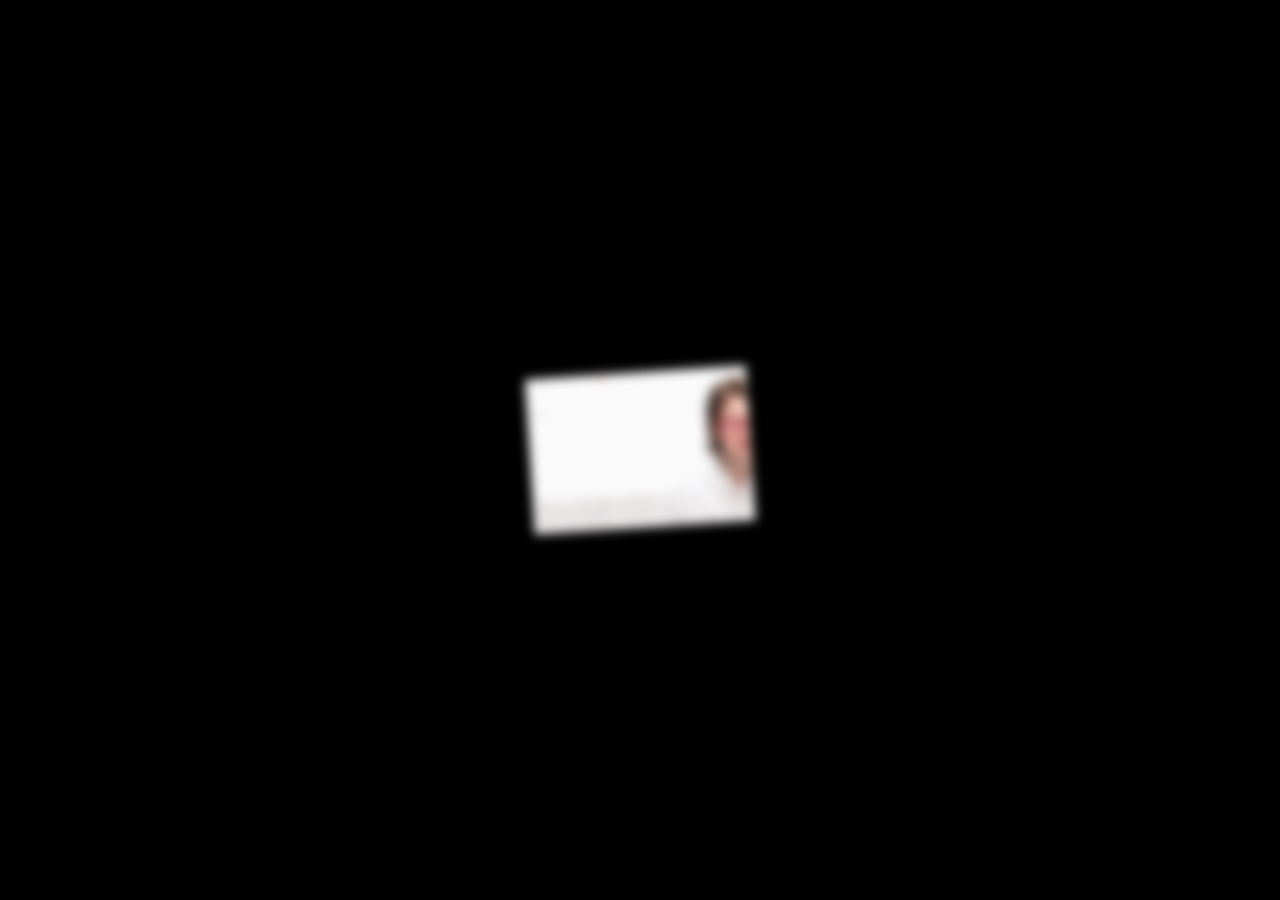
==== commit 3482c6e3: "portf_update" ====
--- a/about.html
+++ b/about.html
@@ -1,4 +1,4 @@
-<!DOCTYPE html><!-- Last Published: Mon May 05 2025 11:13:44 GMT+0000 (Coordinated Universal Time) --><html data-wf-domain="www.bleibtgleich.com" data-wf-page="67964811821572b19033f93e" data-wf-site="6794efe7ddde9f4bb0184488" lang="en">
+<!DOCTYPE html><!-- Last Published: Mon May 05 2025 11:13:44 GMT+0000 (Coordinated Universal Time) --><html data-wf-domain="www.canislupus.com" data-wf-page="67964811821572b19033f93e" data-wf-site="6794efe7ddde9f4bb0184488" lang="en">
 <!-- Mirrored from www.bleibtgleich.com/about by HTTrack Website Copier/3.x [XR&CO'2014], Wed, 28 May 2025 11:30:59 GMT -->
 <head><meta charset="utf-8"/><title>About | Precision in Every Pixel. Purpose in Every Decision</title><meta content="UX/UI Designer &amp; Webflow Developer focused on creating effective and comprehensive solutions for your business." name="description"/><meta content="About | Precision in Every Pixel. Purpose in Every Decision" property="og:title"/><meta content="UX/UI Designer &amp; Webflow Developer focused on creating effective and comprehensive solutions for your business." property="og:description"/><meta content="https://cdn.prod.website-files.com/6794efe7ddde9f4bb0184488/67b10f49a64ec1e520b94f9c_opengraph-bleibtlgiech.png" property="og:image"/><meta content="About | Precision in Every Pixel. Purpose in Every Decision" property="twitter:title"/><meta content="UX/UI Designer &amp; Webflow Developer focused on creating effective and comprehensive solutions for your business." property="twitter:description"/><meta content="https://cdn.prod.website-files.com/6794efe7ddde9f4bb0184488/67b10f49a64ec1e520b94f9c_opengraph-bleibtlgiech.png" property="twitter:image"/><meta property="og:type" content="website"/><meta content="summary_large_image" name="twitter:card"/><meta content="width=device-width, initial-scale=1" name="viewport"/><meta content="6AlEyYnn0ehHXKkypyKjosgqfT_xranL059bRtF03-4" name="google-site-verification"/><link href="../cdn.prod.website-files.com/6794efe7ddde9f4bb0184488/css/dev-bleibtgleich.webflow.shared.3fa1a0b17.min.css" rel="stylesheet" type="text/css"/><script type="text/javascript">!function(o,c){var n=c.documentElement,t=" w-mod-";n.className+=t+"js",("ontouchstart"in o||o.DocumentTouch&&c instanceof DocumentTouch)&&(n.className+=t+"touch")}(window,document);</script><link href="../cdn.prod.website-files.com/6794efe7ddde9f4bb0184488/67a3f5a4da3a13effb9bceb9_d-favicon.png" rel="shortcut icon" type="image/x-icon"/><link href="../cdn.prod.website-files.com/6794efe7ddde9f4bb0184488/67a3f5a76713092ec5a0b1cf_webclip.png" rel="apple-touch-icon"/><script src="../cdn.jsdelivr.net/npm/three-js%4079.0.0/three.min.js"></script>
 <script src="../cdnjs.cloudflare.com/ajax/libs/gsap/3.12.2/gsap.min.js"></script>
@@ -536,7 +536,7 @@
     }
   });
 });
-</script></div><div class="general-grids blend-difference"><div class="w-layout-grid g-grid"><div class="one-grid-column g-1"></div><div class="one-grid-column g-2"></div><div class="one-grid-column g-3"></div><div class="one-grid-column g-4"></div><div class="one-grid-column"></div><div class="one-grid-column"></div><div class="one-grid-column"></div><div class="one-grid-column"></div><div class="one-grid-column"></div><div class="one-grid-column"></div><div class="one-grid-column"></div><div class="one-grid-column"></div></div></div><div class="page-wrap"><nav class="nav"><div class="w-layout-grid b-grid"><div id="w-node-e26e88ab-6b99-7e52-1560-abf05c53e679-9033f93e" class="nav-logo-wrap"><div class="g-grid-button-wrap mobile"><a href="#" class="g-grid-button w-inline-block"></a></div><a href="index.html" class="nav-logo w-inline-block"><p class="p1 shuffle">bleibtgleich</p></a></div><div id="w-node-e26e88ab-6b99-7e52-1560-abf05c53e67f-9033f93e" class="g-grid-button-wrap desktop"><a href="#" class="g-grid-button w-inline-block"></a></div><div id="w-node-e26e88ab-6b99-7e52-1560-abf05c53e681-9033f93e" class="nav-link-wrap"><a href="index.html" class="nav-link w-inline-block"><p class="p1 shuffle">index</p></a></div><div id="w-node-e26e88ab-6b99-7e52-1560-abf05c53e685-9033f93e" class="contact-link-wrap"><a href="https://www.linkedin.com/in/bleibtgleich/" target="_blank" class="nav-link w-inline-block"><p class="p1 shuffle">in</p></a><a href="https://t.me/lecordonbleu" target="_blank" class="nav-link w-inline-block"><p class="p1 shuffle">tg</p></a><a href="mailto:hi.bleibtgleich@gmail.com?subject=Bleibtgleich%20%3A%20Collaboration" class="nav-link w-inline-block"><p class="p1 shuffle">mail</p></a></div></div></nav><div class="page-wrap-inner"><div class="sections-wrap"><div class="vertical-rule"></div><div class="a-hero"><div class="a-hero-top"><div class="horizontal-rule"></div><div class="hero-truth-top"><div class="w-layout-grid b-grid"><div id="w-node-_0462d3d9-de2a-7c06-f5b2-62bed3c9c096-9033f93e" class="time-location"><p class="p1">Kyiv</p><p class="p1 current-time">00:00:00</p></div></div></div></div><div class="a-hero-bot"><div class="a-hero-truth-bot blend-multiply"><div class="w-layout-grid b-grid"><p id="w-node-_0462d3d9-de2a-7c06-f5b2-62bed3c9c09d-9033f93e" class="p1 text-prime truth">Sure, I can write whatever</p><p id="w-node-_0a3a395c-e241-54d9-273e-b349bc11c7ec-9033f93e" class="p1 text-prime truth">I want about myself,</p><p id="w-node-b8a97fc1-636e-fe0b-9867-ffa8a6ffc123-9033f93e" class="p1 text-prime truth">but  I bet ®ChatGPT 4o</p><p id="w-node-ad92f6af-122f-d68a-1a77-c465e022701c-9033f93e" class="p1 text-prime truth">could do a better job.</p></div></div><div class="a-hero-info-wrap"><div class="hero-info-wrap filter-blur text-caps"><div class="w-layout-grid b-grid"><h1 id="w-node-_0462d3d9-de2a-7c06-f5b2-62bed3c9c0a4-9033f93e" class="h1">I’m a dedicated ux/ui designer who merges</h1></div></div></div></div></div><div class="about"><div class="about-info-wrap filter-blur text-caps"><div class="w-layout-grid b-grid"><h2 id="w-node-_6fd7b18f-f5f2-b838-af2d-2829596a46cd-9033f93e" class="h1">creativity and expertise to craft visually striking designs that captivate and inspire. My work transforms ideas into impactful visuals that communicate messages with clarity and emotion.</h2></div></div><div class="about-truth-wrap blend-multiply f-desktop"><h2 class="c-h5 color-prime a-left long-truth">maksym is an experienced<br/>ux/ui designer, passionate about<br/>creating user-friendly and visually<br/>appealing websites, especially<br/>using webflow.</h2><h2 class="c-h5 color-prime a-left symbol-truth">[***]</h2><h2 class="c-h5 color-prime a-left long-truth">he is dedicated to improving his<br/>skills by exploring new tools and<br/>approaches while paying close<br/>attention to details in both<br/>professional and personal<br/>projects.</h2></div><div class="m-about-truth-wrap blend-multiply f-mobile"><h2 class="c-h5 color-prime a-left long-truth">maksym is an experienced ux/ui designer, passionate about creating user-friendlyand visually appealing websites, especially using webflow.</h2><h2 class="c-h5 color-prime a-left symbol-truth">[***]</h2><h2 class="c-h5 color-prime a-left long-truth">he is dedicated to improving his skills by exploring new tools <br/>and approaches while paying close attention <br/>to details <br/>in both professional <br/>and personal projects.</h2></div></div><div class="about-spacer"><div class="spacer-horizontal-rule-bot"></div></div><div class="background-image-wrap"><img src="../cdn.prod.website-files.com/6794efe7ddde9f4bb0184488/679aa8b3eb373655dffb8923_about-me.png" loading="lazy" alt="" class="background-image"/></div></div><div data-w-id="d80c619b-06e2-0f44-bf8f-0b7c423123de" class="awards-recognitions"><div class="a-r-top blend-multiply"><div class="w-layout-grid b-grid op-60 mb-48 m-mb-80"><h3 id="w-node-d80c619b-06e2-0f44-bf8f-0b7c423123e1-9033f93e" class="h3 text-caps">things</h3></div><div class="ar-text-wrap blend-multiply mb-48"><div class="w-layout-grid b-grid"><div id="w-node-d80c619b-06e2-0f44-bf8f-0b7c423123e5-9033f93e" class="awards-text-inner"><p class="p1">These awards highlight my dedication to creating meaningful and effective design solutions. Each recognition is a testament to hard work, creativity, and a commitment to excellence.</p></div></div></div><div data-w-id="d80c619b-06e2-0f44-bf8f-0b7c423123e8" class="awards-counter opacity-60 desktop"><h3 class="h3 text-caps">15/13</h3></div><div data-w-id="d80c619b-06e2-0f44-bf8f-0b7c423123eb" class="m-awards-counter opacity-60 mobile"><h3 class="h3 text-caps">15/13</h3></div></div><div class="a-r-mid"><div class="w-layout-grid b-grid mb-48"><div id="w-node-d80c619b-06e2-0f44-bf8f-0b7c423123f0-9033f93e" class="awards-column"><div id="w-node-d80c619b-06e2-0f44-bf8f-0b7c423123f1-9033f93e" class="awards-column-inner"><div data-award-preview="true" data-award-value="x1" class="award-item"><div class="awards-item-label"><p class="p1">awwwards</p><div class="award-item-label-right"><p class="p1 award-counter">sotd</p><p class="p1 mobile">/</p><p class="p1 mobile">x1</p></div></div><div class="award-item-preview"><div class="preview-image-wrap"><div data-preview-image="1" class="preview-image-inner first-preview-image"><img class="award-preview-image" src="../cdn.prod.website-files.com/6794efe7ddde9f4bb0184488/680cc4890d334e9bea9ef140_bleibtgleich%2725-certificate-awwwards-sotd.png" alt="Certificate for bleibtgleich&#x27;25 awarded &quot;Site of the Day&quot; by Awwwards to Maksym Bleibtgleich on March 23, 2025." sizes="100vw" data-preview-image="2" loading="lazy" srcset="https://cdn.prod.website-files.com/6794efe7ddde9f4bb0184488/680cc4890d334e9bea9ef140_bleibtgleich%2725-certificate-awwwards-sotd-p-500.png 500w, https://cdn.prod.website-files.com/6794efe7ddde9f4bb0184488/680cc4890d334e9bea9ef140_bleibtgleich%2725-certificate-awwwards-sotd.png 784w"/></div></div></div></div><div data-award-preview="true" data-award-value="x1" class="award-item"><div class="awards-item-label"><p class="p1">awwwards</p><div class="award-item-label-right"><p class="p1 award-counter">dotd</p><p class="p1 mobile">/</p><p class="p1 mobile">x1</p></div></div><div class="award-item-preview"><div class="preview-image-wrap"><div data-preview-image="1" class="preview-image-inner first-preview-image"><img class="award-preview-image" src="../cdn.prod.website-files.com/6794efe7ddde9f4bb0184488/680cc4888d32b6ad76449e8e_bleibtgleich%2725-certificate-awwwards-dotd.png" alt="Developer Award certificate for bleibtgleich&#x27;25 by Awwwards, awarded to Maksym Bleibtgleich on March 23, 2025." sizes="100vw" data-preview-image="2" loading="lazy" srcset="https://cdn.prod.website-files.com/6794efe7ddde9f4bb0184488/680cc4888d32b6ad76449e8e_bleibtgleich%2725-certificate-awwwards-dotd-p-500.png 500w, https://cdn.prod.website-files.com/6794efe7ddde9f4bb0184488/680cc4888d32b6ad76449e8e_bleibtgleich%2725-certificate-awwwards-dotd.png 784w"/></div></div></div></div><div data-award-preview="true" data-award-value="x1" class="award-item"><div class="awards-item-label"><p class="p1">awwwards</p><div class="award-item-label-right"><p class="p1 award-counter">typography honor</p><p class="p1 mobile">/</p><p class="p1 mobile">x1</p></div></div><div class="award-item-preview"><div class="preview-image-wrap"><div data-preview-image="1" class="preview-image-inner first-preview-image"><img src="../cdn.prod.website-files.com/6794efe7ddde9f4bb0184488/680cc4885120df33e1954894_ae44a505ebf586a6965fec7ec234cdd5_bleibtgleich%2725-certificate-awwards-th.png" loading="lazy" width="144" height="193" alt="Typography Honors certificate awarded to InstaGallery by Maksym Bleibtgleich by Awwwards in October 2024." data-preview-image="2" class="award-preview-image"/></div></div></div></div><div data-award-preview="true" data-award-value="x1" class="award-item"><div class="awards-item-label"><p class="p1">awwwards</p><div class="award-item-label-right"><p class="p1 award-counter">portfolio honor</p><p class="p1 mobile">/</p><p class="p1 mobile">x1</p></div></div><div class="award-item-preview"><div class="preview-image-wrap"><div data-preview-image="1" class="preview-image-inner first-preview-image"><img class="award-preview-image" src="../cdn.prod.website-files.com/6794efe7ddde9f4bb0184488/680cc4888021e647f3f22931_58e0211dbf29d6d0c72222f48a8362d0_bleibtgleich%2725-certificate-awwards-ph.png" alt="Portfolio Honors certificate awarded to bleibtgleich&#x27;25 by Maksym Bleibtgleich by Awwwards in March 2025." sizes="100vw" data-preview-image="2" loading="lazy" srcset="https://cdn.prod.website-files.com/6794efe7ddde9f4bb0184488/680cc4888021e647f3f22931_58e0211dbf29d6d0c72222f48a8362d0_bleibtgleich%2725-certificate-awwards-ph-p-500.png 500w, https://cdn.prod.website-files.com/6794efe7ddde9f4bb0184488/680cc4888021e647f3f22931_58e0211dbf29d6d0c72222f48a8362d0_bleibtgleich%2725-certificate-awwards-ph.png 783w"/></div></div></div></div><div data-award-preview="false" data-award-value="x1" class="award-item"><div class="awards-item-label"><p class="p1">behance</p><div class="award-item-label-right"><p class="p1 award-counter">ux/ui</p><p class="p1 mobile">/</p><p class="p1 mobile">x1</p></div></div></div><div data-award-preview="false" data-award-value="x1" class="award-item"><div class="awards-item-label"><p class="p1">behance</p><div class="award-item-label-right"><p class="p1 award-counter">br</p><p class="p1 mobile">/</p><p class="p1 mobile">x1</p></div></div></div><div data-award-preview="true" data-award-value="x1" class="award-item"><div class="awards-item-label"><p class="p1">css winner</p><div class="award-item-label-right"><p class="p1 award-counter">sotd</p><p class="p1 mobile">/</p><p class="p1 mobile">x1</p></div></div><div class="award-item-preview"><div class="preview-image-wrap"><div data-preview-image="1" class="preview-image-inner first-preview-image"><img class="award-preview-image" src="../cdn.prod.website-files.com/6794efe7ddde9f4bb0184488/680cc488d81697df3fb94391_e9da6e01026a401a47e53701f530988e_bleibtgleich%2725-certificate-cssw-sotd.png" alt="Certificate for bleibtgleich&#x27;25 awarded &quot;Site of the Day&quot; by CSS Winner on February 25, 2025, to Maksym Bleibtgleich." sizes="100vw" data-preview-image="2" loading="lazy" srcset="https://cdn.prod.website-files.com/6794efe7ddde9f4bb0184488/680cc488d81697df3fb94391_e9da6e01026a401a47e53701f530988e_bleibtgleich%2725-certificate-cssw-sotd-p-500.png 500w, https://cdn.prod.website-files.com/6794efe7ddde9f4bb0184488/680cc488d81697df3fb94391_e9da6e01026a401a47e53701f530988e_bleibtgleich%2725-certificate-cssw-sotd.png 783w"/></div></div></div></div><div data-award-preview="true" data-award-value="x1" class="award-item"><div class="awards-item-label"><p class="p1">cssdesignawards</p><div class="award-item-label-right"><p class="p1 award-counter">sotd</p><p class="p1 mobile">/</p><p class="p1 mobile">x1</p></div></div><div class="award-item-preview"><div class="preview-image-wrap"><div data-preview-image="1" class="preview-image-inner first-preview-image"><img class="award-preview-image" src="../cdn.prod.website-files.com/6794efe7ddde9f4bb0184488/680cc4897698371510c410f7_87609af00c15549687a6477869e64af2_bleibtgleich%2725-certificate-cssda-wotd.png" alt="Certificate for bleibtgleich&#x27;25 awarded &quot;Website of the Day&quot; by CSS Design Awards (CSSDA) on March 4, 2025, to Maksym Bleibtgleich." sizes="100vw" data-preview-image="2" loading="lazy" srcset="https://cdn.prod.website-files.com/6794efe7ddde9f4bb0184488/680cc4897698371510c410f7_87609af00c15549687a6477869e64af2_bleibtgleich%2725-certificate-cssda-wotd-p-500.png 500w, https://cdn.prod.website-files.com/6794efe7ddde9f4bb0184488/680cc4897698371510c410f7_87609af00c15549687a6477869e64af2_bleibtgleich%2725-certificate-cssda-wotd.png 783w"/></div></div></div></div><div data-award-preview="false" data-award-value="x1" class="award-item"><div class="awards-item-label"><p class="p1">gsap</p><div class="award-item-label-right"><p class="p1 award-counter">sotd</p><p class="p1 mobile">/</p><p class="p1 mobile">x1</p></div></div></div><div data-award-preview="false" data-award-value="x1" class="award-item"><div class="awards-item-label"><p class="p1">klikkentheke</p><div class="award-item-label-right"><p class="p1 award-counter">featured</p><p class="p1 mobile">/</p><p class="p1 mobile">x1</p></div></div></div><div data-award-preview="false" data-award-value="x2" class="award-item"><div class="awards-item-label"><p class="p1">minimalgallery</p><div class="award-item-label-right"><p class="p1 award-counter">featured</p><p class="p1 mobile">/</p><p class="p1 mobile">x2</p></div></div></div><div data-award-preview="false" data-award-value="x1" class="award-item"><div class="awards-item-label"><p class="p1">muzli</p><div class="award-item-label-right"><p class="p1 award-counter">featured</p><p class="p1 mobile">/</p><p class="p1 mobile">x1</p></div></div></div><div data-award-preview="false" data-award-value="x1" class="award-item"><div class="awards-item-label"><p class="p1">muuuuu</p><div class="award-item-label-right"><p class="p1 award-counter">featured</p><p class="p1 mobile">/</p><p class="p1 mobile">x1</p></div></div></div><div data-award-preview="false" data-award-value="x1" class="award-item"><div class="awards-item-label"><p class="p1">siteofsites</p><div class="award-item-label-right"><p class="p1 award-counter">featured</p><p class="p1 mobile">/</p><p class="p1 mobile">x1</p></div></div></div><div class="award-item-last"><div class="awards-item-label"><p class="p1">and other</p></div></div><div class="awards-column-code w-embed"><style>
+</script></div><div class="general-grids blend-difference"><div class="w-layout-grid g-grid"><div class="one-grid-column g-1"></div><div class="one-grid-column g-2"></div><div class="one-grid-column g-3"></div><div class="one-grid-column g-4"></div><div class="one-grid-column"></div><div class="one-grid-column"></div><div class="one-grid-column"></div><div class="one-grid-column"></div><div class="one-grid-column"></div><div class="one-grid-column"></div><div class="one-grid-column"></div><div class="one-grid-column"></div></div></div><div class="page-wrap"><nav class="nav"><div class="w-layout-grid b-grid"><div id="w-node-e26e88ab-6b99-7e52-1560-abf05c53e679-9033f93e" class="nav-logo-wrap"><div class="g-grid-button-wrap mobile"><a href="#" class="g-grid-button w-inline-block"></a></div><a href="index.html" class="nav-logo w-inline-block"><p class="p1 shuffle">canislupus</p></a></div><div id="w-node-e26e88ab-6b99-7e52-1560-abf05c53e67f-9033f93e" class="g-grid-button-wrap desktop"><a href="#" class="g-grid-button w-inline-block"></a></div><div id="w-node-e26e88ab-6b99-7e52-1560-abf05c53e681-9033f93e" class="nav-link-wrap"><a href="index.html" class="nav-link w-inline-block"><p class="p1 shuffle">home</p></a></div><div id="w-node-e26e88ab-6b99-7e52-1560-abf05c53e685-9033f93e" class="contact-link-wrap"><a href="https://www.linkedin.com/in/yusufmertusta/" target="_blank" class="nav-link w-inline-block"><p class="p1 shuffle">in</p></a><a href="mailto:yusufmertusta@gmail.com?subject=Yusuf Mert%20%3A%20Collaboration" class="nav-link w-inline-block"><p class="p1 shuffle">mail</p></a></div></div></nav><div class="page-wrap-inner"><div class="sections-wrap"><div class="vertical-rule"></div><div class="a-hero"><div class="a-hero-top"><div class="horizontal-rule"></div><div class="hero-truth-top"><div class="w-layout-grid b-grid"><div id="w-node-_0462d3d9-de2a-7c06-f5b2-62bed3c9c096-9033f93e" class="time-location"><p class="p1">Ankara</p><p class="p1 current-time">00:00:00</p></div></div></div></div><div class="a-hero-bot"><div class="a-hero-truth-bot blend-multiply"><div class="w-layout-grid b-grid"><p id="w-node-_0462d3d9-de2a-7c06-f5b2-62bed3c9c09d-9033f93e" class="p1 text-prime truth">Sure, I can write whatever</p><p id="w-node-_0a3a395c-e241-54d9-273e-b349bc11c7ec-9033f93e" class="p1 text-prime truth">I want about myself,</p><p id="w-node-b8a97fc1-636e-fe0b-9867-ffa8a6ffc123-9033f93e" class="p1 text-prime truth">but  I bet ®ChatGPT 4o</p><p id="w-node-ad92f6af-122f-d68a-1a77-c465e022701c-9033f93e" class="p1 text-prime truth">could do a better job.</p></div></div><div class="a-hero-info-wrap"><div class="hero-info-wrap filter-blur text-caps"><div class="w-layout-grid b-grid"><h1 id="w-node-_0462d3d9-de2a-7c06-f5b2-62bed3c9c0a4-9033f93e" class="h1">I’m a dedicated ux/ui designer who merges</h1></div></div></div></div></div><div class="about"><div class="about-info-wrap filter-blur text-caps"><div class="w-layout-grid b-grid"><h2 id="w-node-_6fd7b18f-f5f2-b838-af2d-2829596a46cd-9033f93e" class="h1">creativity and expertise to craft visually striking designs that captivate and inspire. My work transforms ideas into impactful visuals that communicate messages with clarity and emotion.</h2></div></div><div class="about-truth-wrap blend-multiply f-desktop"><h2 class="c-h5 color-prime a-left long-truth">canislupus is an experienced ux/ui designer and a software developer. he combines creativity with a solid understanding of software development to build efficient and BEAUTIFUL solutions.</h2><h2 class="c-h5 color-prime a-left symbol-truth">[***]</h2><h2 class="c-h5 color-prime a-left long-truth">he is dedicated to improving his<br/>skills by exploring new tools and<br/>approaches while paying close<br/>attention to details in both<br/>professional and personal<br/>projects.</h2></div><div class="m-about-truth-wrap blend-multiply f-mobile"><h2 class="c-h5 color-prime a-left long-truth">canislupus is an experienced ux/ui designer and a software developer. He combines creativity with a solid understanding of software development to build efficient and scalable solutions.</h2><h2 class="c-h5 color-prime a-left symbol-truth">[***]</h2><h2 class="c-h5 color-prime a-left long-truth">he is dedicated to improving his skills by exploring new tools <br/>and approaches while paying close attention <br/>to details <br/>in both professional <br/>and personal projects.</h2></div></div><div class="about-spacer"><div class="spacer-horizontal-rule-bot"></div></div><div class="background-image-wrap"><img src="../cdn.prod.website-files.com/6794efe7ddde9f4bb0184488/679aa8b3eb373655dffb8923_about-me.png" loading="lazy" alt="" class="background-image"/></div></div><div data-w-id="d80c619b-06e2-0f44-bf8f-0b7c423123de" class="awards-recognitions"><div class="a-r-top blend-multiply"><div class="w-layout-grid b-grid op-60 mb-48 m-mb-80"><h3 id="w-node-d80c619b-06e2-0f44-bf8f-0b7c423123e1-9033f93e" class="h3 text-caps">things</h3></div><div class="ar-text-wrap blend-multiply mb-48"><div class="w-layout-grid b-grid"><div id="w-node-d80c619b-06e2-0f44-bf8f-0b7c423123e5-9033f93e" class="awards-text-inner"><p class="p1">Projects of mine or worked with.</p></div></div></div><div data-w-id="d80c619b-06e2-0f44-bf8f-0b7c423123e8" class="awards-counter opacity-60 desktop"><h3 class="h3 text-caps">20/25</h3></div><div data-w-id="d80c619b-06e2-0f44-bf8f-0b7c423123eb" class="m-awards-counter opacity-60 mobile"><h3 class="h3 text-caps">20/25</h3></div></div><div class="a-r-mid"><div class="w-layout-grid b-grid mb-48"><div id="w-node-d80c619b-06e2-0f44-bf8f-0b7c423123f0-9033f93e" class="awards-column"><div id="w-node-d80c619b-06e2-0f44-bf8f-0b7c423123f1-9033f93e" class="awards-column-inner"><div data-award-preview="true" data-award-value="x1" class="award-item"><div class="awards-item-label"><p class="p1">arz.</p><div class="award-item-label-right"><p class="p1 award-counter">mobileApp</p><p class="p1 mobile">/</p><p class="p1 mobile">fintech</p></div></div><div class="award-item-preview"><div class="preview-image-wrap"><div data-preview-image="1" class="preview-image-inner first-preview-image"><img class="award-preview-image" src="../cdn.prod.website-files.com/6794efe7ddde9f4bb0184488/680cc4890d334e9bea9ef140_bleibtgleich%2725-certificate-awwwards-sotd.png" sizes="100vw" data-preview-image="2" loading="lazy"/></div></div></div></div><div data-award-preview="true" data-award-value="x1" class="award-item"><div class="awards-item-label"><p class="p1">project002</p><div class="award-item-label-right"><p class="p1 award-counter">mobileApp</p><p class="p1 mobile">/</p><p class="p1 mobile">x1</p></div></div><div class="award-item-preview"><div class="preview-image-wrap"><div data-preview-image="1" class="preview-image-inner first-preview-image"><img class="award-preview-image" src="../cdn.prod.website-files.com/6794efe7ddde9f4bb0184488/680cc4888d32b6ad76449e8e_bleibtgleich%2725-certificate-awwwards-dotd.png" sizes="100vw" data-preview-image="2" loading="lazy" ></div></div></div></div><div data-award-preview="true" data-award-value="x1" class="award-item"><div class="awards-item-label"><p class="p1">project004</p><div class="award-item-label-right"><p class="p1 award-counter">a game with java</p><p class="p1 mobile">/</p><p class="p1 mobile">x1</p></div></div><div class="award-item-preview"><div class="preview-image-wrap"><div data-preview-image="1" class="preview-image-inner first-preview-image"><img class="award-preview-image" src="../cdn.prod.website-files.com/6794efe7ddde9f4bb0184488/680cc4888021e647f3f22931_58e0211dbf29d6d0c72222f48a8362d0_bleibtgleich%2725-certificate-awwards-ph.png" alt="Portfolio Honors certificate awarded to bleibtgleich&#x27;25 by Maksym Bleibtgleich by Awwwards in March 2025." sizes="100vw" data-preview-image="2" loading="lazy"></div></div></div></div><div data-award-preview="false" data-award-value="x1" class="award-item"><div class="awards-item-label"><p class="p1">behance</p><div class="award-item-label-right"><p class="p1 award-counter">ux/ui</p><p class="p1 mobile">/</p><p class="p1 mobile">x1</p></div></div></div><div data-award-preview="false" data-award-value="x1" class="award-item"><div class="awards-item-label"><p class="p1">behance</p><div class="award-item-label-right"><p class="p1 award-counter">ui/ux</p><p class="p1 mobile">/</p><p class="p1 mobile">x1</p></div></div></div><div data-award-preview="true" data-award-value="x1" class="award-item"><div class="awards-item-label"><p class="p1">css winner</p><div class="award-item-label-right"><p class="p1 award-counter">website</p><p class="p1 mobile">/</p><p class="p1 mobile">x1</p></div></div><div class="award-item-preview"><div class="preview-image-wrap"><div data-preview-image="1" class="preview-image-inner first-preview-image"><img class="award-preview-image" src="../cdn.prod.website-files.com/6794efe7ddde9f4bb0184488/680cc488d81697df3fb94391_e9da6e01026a401a47e53701f530988e_bleibtgleich%2725-certificate-cssw-sotd.png" sizes="100vw" data-preview-image="2" loading="lazy" ></div></div></div></div><div data-award-preview="true" data-award-value="x1" class="award-item"><div class="awards-item-label"><p class="p1">rocket</p><div class="award-item-label-right"><p class="p1 award-counter">ground station w python</p><p class="p1 mobile">/</p><p class="p1 mobile">x1</p></div></div><div class="award-item-preview"><div class="preview-image-wrap"><div data-preview-image="1" class="preview-image-inner first-preview-image"><img class="award-preview-image" src="../cdn.prod.website-files.com/6794efe7ddde9f4bb0184488/680cc4897698371510c410f7_87609af00c15549687a6477869e64af2_bleibtgleich%2725-certificate-cssda-wotd.png" sizes="100vw" data-preview-image="2" loading="lazy"></div></div></div></div><div data-award-preview="false" data-award-value="x1" class="award-item"><div class="awards-item-label"><p class="p1">blockchain</p><div class="award-item-label-right"><p class="p1 award-counter">a contract with solidity</p><p class="p1 mobile">/</p><p class="p1 mobile">x1</p></div></div></div><div data-award-preview="false" data-award-value="x1" class="award-item"><div class="awards-item-label"><p class="p1">yusufmertusta/p><div class="award-item-label-right"><p class="p1 award-counter">featured</p><p class="p1 mobile">/</p><p class="p1 mobile">x1</p></div></div></div><div data-award-preview="false" data-award-value="x2" class="award-item"><div class="awards-item-label"><p class="p1">and other</p></div></div><div class="awards-column-code w-embed"><style>
 .award-item-preview {
   position: absolute;
   right: 100%; /* Размещаем слева от award-item */
@@ -558,7 +558,7 @@
 }
 
 
-</style></div></div></div></div></div><div class="a-r-bot blend-multiply"><div class="ar-column-footer p-absolute"><div class="w-layout-grid b-grid"><div id="w-node-d80c619b-06e2-0f44-bf8f-0b7c423124ac-9033f93e" class="awards-truth-inner"><p class="p1 text-prime long-truth m-mb-58">Yeah, it’s not a shelf full of trophies, <br/>but hey, I&#x27;ve got a few. Some moments where someone thought my work <br/>was worth noticing.<br/><br/>I don&#x27;t do it for the recognition, but it&#x27;s nice to know I&#x27;m not just shouting into the void. Anyway, here they are.</p></div><p id="w-node-d80c619b-06e2-0f44-bf8f-0b7c423124b6-9033f93e" class="p1 text-prime truth">Take a look…</p><p id="w-node-d80c619b-06e2-0f44-bf8f-0b7c423124b8-9033f93e" class="p1 text-prime truth">or don’t.</p></div></div><div class="ar-bg-heading-wrap op-60"><div class="w-layout-grid b-grid"><h3 id="w-node-d80c619b-06e2-0f44-bf8f-0b7c423124bc-9033f93e" class="h3 text-caps">I didn’t<br/>Expect<br/>but Got.</h3></div></div></div><div data-w-id="d80c619b-06e2-0f44-bf8f-0b7c423124c2" class="big-logo-mask-wrap blend-multiply desktop"><img src="./images/ben_ters.svg" loading="lazy" alt="" class="big-logo-mask"/></div></div><div class="sections-wrap"><div class="vertical-rule"></div><div class="about-spacer-2"><div class="spacer-horizontal-rule-top"></div></div><footer class="footer"><div class="footer-top"><div class="footer-bg-text filter-blur"><div class="w-layout-grid b-grid"><h3 id="w-node-d7a4d70d-29fa-1951-d9ff-aaa83b1348b8-9033f93e" class="h3 text-caps">drop me<br/>a message</h3></div></div><div class="footer-truth-text"><div class="w-layout-grid b-grid"><div id="w-node-d7a4d70d-29fa-1951-d9ff-aaa83b1348be-9033f93e" class="footer-cta-wrap"><h5 class="h5 color-prime blend-multiply truth">let’s build<br/>something<br/>that matters.</h5><p class="p1 text-prime blend-multiply truth">[ available for small projects ]</p><div class="footer-cta-links"><a href="https://t.me/lecordonbleu" target="_blank" class="big-link w-inline-block"><h5 class="h5 shuffle">telegram</h5></a><a href="mailto:hi.bleibtgleich@gmail.com?subject=Bleibtgleich%20%3A%20Collaboration" class="big-link w-inline-block"><h5 class="h5 shuffle">mail</h5></a></div></div></div></div></div><div class="footer-bot"><div class="w-layout-grid b-grid footer-grid"><div id="w-node-d7a4d70d-29fa-1951-d9ff-aaa83b1348d0-9033f93e" class="made-with-wrap"><h5 class="h5 mobile">made </h5><div class="made-with-hate"><h5 class="h5 mobile">with</h5><h5 class="h5 desktop">made with</h5><div class="lab-link-wrap"><div class="hate-link"><h5 class="h5 color-prime symbol-truth">hate</h5></div><div class="love-wrap"><h5 class="h5 filter-blur">love</h5></div></div></div><p class="p1 text-prime blend-multiply long-truth desktop">because perfection isn&#x27;t born out of love, it&#x27;s forged in frustration, obsession, and an unrelenting pursuit of something better.</p></div><p id="w-node-d7a4d70d-29fa-1951-d9ff-aaa83b1348e1-9033f93e" class="p1 desktop">“F12” = details.</p><p id="w-node-d7a4d70d-29fa-1951-d9ff-aaa83b1348e3-9033f93e" class="p1 mobile">v.3</p><div id="w-node-d7a4d70d-29fa-1951-d9ff-aaa83b1348e5-9033f93e" class="copyright-wrap"><h3 class="h3 a-right filter-blur">©’25</h3></div><p id="w-node-d7a4d70d-29fa-1951-d9ff-aaa83b1348e8-9033f93e" class="p1 text-prime blend-multiply long-truth mobile">because perfection isn&#x27;t born <br/>out of love, it&#x27;s forged in frustration, <br/>obsession, and an unrelenting<br/>pursuit of something better.</p></div></div></footer></div></div></div><div class="transition"><div class="transition-css w-embed"><style>
+</style></div></div></div></div></div><div class="a-r-bot blend-multiply"><div class="ar-column-footer p-absolute"><div class="w-layout-grid b-grid"><div id="w-node-d80c619b-06e2-0f44-bf8f-0b7c423124ac-9033f93e" class="awards-truth-inner"><p class="p1 text-prime list long-truth m-mb-58" style="width: 500px;height: 490px;">Tech Stacks I used with these projects:<br/><br/> <br/>Frontend: <br/>HTML/CSS/JavaScript , Tailwind CSS<br/><br/>Backend: <br/>Node.js , Express.js , Django<br/><br/>DevOps & Deployment:<br/>Docker , AWS , Google Cloud Platform<br/><br/>Mobile Development:<br/>Kotlin , Flutter<br/><br/>Design & Prototyping:<br/>Figma ,<br/> Adobe XD/Illustrator/Photoshop</p></div><p id="w-node-d80c619b-06e2-0f44-bf8f-0b7c423124b6-9033f93e" class="p1 text-prime truth">Take a look…</p><p id="w-node-d80c619b-06e2-0f44-bf8f-0b7c423124b8-9033f93e" class="p1 text-prime truth">or don’t.</p></div></div><div class="ar-bg-heading-wrap op-60"><div class="w-layout-grid b-grid"><h3 id="w-node-d80c619b-06e2-0f44-bf8f-0b7c423124bc-9033f93e" class="h3 text-caps">I didn’t<br/>Expect<br/>but Got.</h3></div></div></div><div data-w-id="d80c619b-06e2-0f44-bf8f-0b7c423124c2" class="big-logo-mask-wrap blend-multiply desktop"><img src="./images/ben_ters.svg" loading="lazy" alt="" class="big-logo-mask"/></div></div><div class="sections-wrap"><div class="vertical-rule"></div><div class="about-spacer-2"><div class="spacer-horizontal-rule-top"></div></div><footer class="footer"><div class="footer-top"><div class="footer-bg-text filter-blur"><div class="w-layout-grid b-grid"><h3 id="w-node-d7a4d70d-29fa-1951-d9ff-aaa83b1348b8-9033f93e" class="h3 text-caps">drop me<br/>a message</h3></div></div><div class="footer-truth-text"><div class="w-layout-grid b-grid"><div id="w-node-d7a4d70d-29fa-1951-d9ff-aaa83b1348be-9033f93e" class="footer-cta-wrap"><h5 class="h5 color-prime blend-multiply truth">let’s build<br/>something<br/>that matters.</h5><p class="p1 text-prime blend-multiply truth">[ available for small projects ]</p><div class="footer-cta-links"><a href="mailto:yusufmertusta@gmail.com?subject=Yusuf Mert%20%3A%20Collaboration" class="big-link w-inline-block"><h5 class="h5 shuffle">mail</h5></a></div></div></div></div></div><div class="footer-bot"><div class="w-layout-grid b-grid footer-grid"><div id="w-node-d7a4d70d-29fa-1951-d9ff-aaa83b1348d0-9033f93e" class="made-with-wrap"><h5 class="h5 mobile">made </h5><div class="made-with-hate"><h5 class="h5 mobile">with</h5><h5 class="h5 desktop">made with</h5><div class="lab-link-wrap"><div class="hate-link"><h5 class="h5 color-prime symbol-truth">hate</h5></div><div class="love-wrap"><h5 class="h5 filter-blur">love</h5></div></div></div><p class="p1 text-prime blend-multiply long-truth desktop">because perfection isn&#x27;t born out of love, it&#x27;s forged in frustration, obsession, and an unrelenting pursuit of something better.</p></div><p id="w-node-d7a4d70d-29fa-1951-d9ff-aaa83b1348e1-9033f93e" class="p1 desktop">nosce te ipsum </p><p id="w-node-d7a4d70d-29fa-1951-d9ff-aaa83b1348e3-9033f93e" class="p1 mobile">v.3</p><div id="w-node-d7a4d70d-29fa-1951-d9ff-aaa83b1348e5-9033f93e" class="copyright-wrap"><h3 class="h3 a-right filter-blur">©’25</h3></div><p id="w-node-d7a4d70d-29fa-1951-d9ff-aaa83b1348e8-9033f93e" class="p1 text-prime blend-multiply long-truth mobile">because perfection isn&#x27;t born <br/>out of love, it&#x27;s forged in frustration, <br/>obsession, and an unrelenting<br/>pursuit of something better.</p></div></div></footer></div></div></div><div class="transition"><div class="transition-css w-embed"><style>
 .transition {
     width: 100vw;
     height: 100vh;
@@ -1150,5 +1150,4 @@
 });
 </script>
 </body>
-<!-- Mirrored from www.bleibtgleich.com/about by HTTrack Website Copier/3.x [XR&CO'2014], Wed, 28 May 2025 11:31:01 GMT -->
 </html>
--- a/cdn.prod.website-files.com/6794efe7ddde9f4bb0184488/css/dev-bleibtgleich.webflow.shared.3fa1a0b17.min.css
+++ b/cdn.prod.website-files.com/6794efe7ddde9f4bb0184488/css/dev-bleibtgleich.webflow.shared.3fa1a0b17.min.css
@@ -1 +1,5354 @@
-html{-webkit-text-size-adjust:100%;-ms-text-size-adjust:100%;font-family:sans-serif}body{margin:0}article,aside,details,figcaption,figure,footer,header,hgroup,main,menu,nav,section,summary{display:block}audio,canvas,progress,video{vertical-align:baseline;display:inline-block}audio:not([controls]){height:0;display:none}[hidden],template{display:none}a{background-color:#0000}a:active,a:hover{outline:0}abbr[title]{border-bottom:1px dotted}b,strong{font-weight:700}dfn{font-style:italic}h1{margin:.67em 0;font-size:2em}mark{color:#000;background:#ff0}small{font-size:80%}sub,sup{vertical-align:baseline;font-size:75%;line-height:0;position:relative}sup{top:-.5em}sub{bottom:-.25em}img{border:0}svg:not(:root){overflow:hidden}hr{box-sizing:content-box;height:0}pre{overflow:auto}code,kbd,pre,samp{font-family:monospace;font-size:1em}button,input,optgroup,select,textarea{color:inherit;font:inherit;margin:0}button{overflow:visible}button,select{text-transform:none}button,html input[type=button],input[type=reset]{-webkit-appearance:button;cursor:pointer}button[disabled],html input[disabled]{cursor:default}button::-moz-focus-inner,input::-moz-focus-inner{border:0;padding:0}input{line-height:normal}input[type=checkbox],input[type=radio]{box-sizing:border-box;padding:0}input[type=number]::-webkit-inner-spin-button,input[type=number]::-webkit-outer-spin-button{height:auto}input[type=search]{-webkit-appearance:none}input[type=search]::-webkit-search-cancel-button,input[type=search]::-webkit-search-decoration{-webkit-appearance:none}legend{border:0;padding:0}textarea{overflow:auto}optgroup{font-weight:700}table{border-collapse:collapse;border-spacing:0}td,th{padding:0}@font-face{font-family:webflow-icons;src:url([data-uri])format("truetype");font-weight:400;font-style:normal}[class^=w-icon-],[class*=\ w-icon-]{speak:none;font-variant:normal;text-transform:none;-webkit-font-smoothing:antialiased;-moz-osx-font-smoothing:grayscale;font-style:normal;font-weight:400;line-height:1;font-family:webflow-icons!important}.w-icon-slider-right:before{content:""}.w-icon-slider-left:before{content:""}.w-icon-nav-menu:before{content:""}.w-icon-arrow-down:before,.w-icon-dropdown-toggle:before{content:""}.w-icon-file-upload-remove:before{content:""}.w-icon-file-upload-icon:before{content:""}*{box-sizing:border-box}html{height:100%}body{color:#333;background-color:#fff;min-height:100%;margin:0;font-family:Arial,sans-serif;font-size:14px;line-height:20px}img{vertical-align:middle;max-width:100%;display:inline-block}html.w-mod-touch *{background-attachment:scroll!important}.w-block{display:block}.w-inline-block{max-width:100%;display:inline-block}.w-clearfix:before,.w-clearfix:after{content:" ";grid-area:1/1/2/2;display:table}.w-clearfix:after{clear:both}.w-hidden{display:none}.w-button{color:#fff;line-height:inherit;cursor:pointer;background-color:#3898ec;border:0;border-radius:0;padding:9px 15px;text-decoration:none;display:inline-block}input.w-button{-webkit-appearance:button}html[data-w-dynpage] [data-w-cloak]{color:#0000!important}.w-code-block{margin:unset}pre.w-code-block code{all:inherit}.w-optimization{display:contents}.w-webflow-badge,.w-webflow-badge>img{box-sizing:unset;width:unset;height:unset;max-height:unset;max-width:unset;min-height:unset;min-width:unset;margin:unset;padding:unset;float:unset;clear:unset;border:unset;border-radius:unset;background:unset;background-image:unset;background-position:unset;background-size:unset;background-repeat:unset;background-origin:unset;background-clip:unset;background-attachment:unset;background-color:unset;box-shadow:unset;transform:unset;direction:unset;font-family:unset;font-weight:unset;color:unset;font-size:unset;line-height:unset;font-style:unset;font-variant:unset;text-align:unset;letter-spacing:unset;-webkit-text-decoration:unset;text-decoration:unset;text-indent:unset;text-transform:unset;list-style-type:unset;text-shadow:unset;vertical-align:unset;cursor:unset;white-space:unset;word-break:unset;word-spacing:unset;word-wrap:unset;transition:unset}.w-webflow-badge{white-space:nowrap;cursor:pointer;box-shadow:0 0 0 1px #0000001a,0 1px 3px #0000001a;visibility:visible!important;opacity:1!important;z-index:2147483647!important;color:#aaadb0!important;overflow:unset!important;background-color:#fff!important;border-radius:3px!important;width:auto!important;height:auto!important;margin:0!important;padding:6px!important;font-size:12px!important;line-height:14px!important;text-decoration:none!important;display:inline-block!important;position:fixed!important;inset:auto 12px 12px auto!important;transform:none!important}.w-webflow-badge>img{position:unset;visibility:unset!important;opacity:1!important;vertical-align:middle!important;display:inline-block!important}h1,h2,h3,h4,h5,h6{margin-bottom:10px;font-weight:700}h1{margin-top:20px;font-size:38px;line-height:44px}h2{margin-top:20px;font-size:32px;line-height:36px}h3{margin-top:20px;font-size:24px;line-height:30px}h4{margin-top:10px;font-size:18px;line-height:24px}h5{margin-top:10px;font-size:14px;line-height:20px}h6{margin-top:10px;font-size:12px;line-height:18px}p{margin-top:0;margin-bottom:10px}blockquote{border-left:5px solid #e2e2e2;margin:0 0 10px;padding:10px 20px;font-size:18px;line-height:22px}figure{margin:0 0 10px}figcaption{text-align:center;margin-top:5px}ul,ol{margin-top:0;margin-bottom:10px;padding-left:40px}.w-list-unstyled{padding-left:0;list-style:none}.w-embed:before,.w-embed:after{content:" ";grid-area:1/1/2/2;display:table}.w-embed:after{clear:both}.w-video{width:100%;padding:0;position:relative}.w-video iframe,.w-video object,.w-video embed{border:none;width:100%;height:100%;position:absolute;top:0;left:0}fieldset{border:0;margin:0;padding:0}button,[type=button],[type=reset]{cursor:pointer;-webkit-appearance:button;border:0}.w-form{margin:0 0 15px}.w-form-done{text-align:center;background-color:#ddd;padding:20px;display:none}.w-form-fail{background-color:#ffdede;margin-top:10px;padding:10px;display:none}label{margin-bottom:5px;font-weight:700;display:block}.w-input,.w-select{color:#333;vertical-align:middle;background-color:#fff;border:1px solid #ccc;width:100%;height:38px;margin-bottom:10px;padding:8px 12px;font-size:14px;line-height:1.42857;display:block}.w-input::placeholder,.w-select::placeholder{color:#999}.w-input:focus,.w-select:focus{border-color:#3898ec;outline:0}.w-input[disabled],.w-select[disabled],.w-input[readonly],.w-select[readonly],fieldset[disabled] .w-input,fieldset[disabled] .w-select{cursor:not-allowed}.w-input[disabled]:not(.w-input-disabled),.w-select[disabled]:not(.w-input-disabled),.w-input[readonly],.w-select[readonly],fieldset[disabled]:not(.w-input-disabled) .w-input,fieldset[disabled]:not(.w-input-disabled) .w-select{background-color:#eee}textarea.w-input,textarea.w-select{height:auto}.w-select{background-color:#f3f3f3}.w-select[multiple]{height:auto}.w-form-label{cursor:pointer;margin-bottom:0;font-weight:400;display:inline-block}.w-radio{margin-bottom:5px;padding-left:20px;display:block}.w-radio:before,.w-radio:after{content:" ";grid-area:1/1/2/2;display:table}.w-radio:after{clear:both}.w-radio-input{float:left;margin:3px 0 0 -20px;line-height:normal}.w-file-upload{margin-bottom:10px;display:block}.w-file-upload-input{opacity:0;z-index:-100;width:.1px;height:.1px;position:absolute;overflow:hidden}.w-file-upload-default,.w-file-upload-uploading,.w-file-upload-success{color:#333;display:inline-block}.w-file-upload-error{margin-top:10px;display:block}.w-file-upload-default.w-hidden,.w-file-upload-uploading.w-hidden,.w-file-upload-error.w-hidden,.w-file-upload-success.w-hidden{display:none}.w-file-upload-uploading-btn{cursor:pointer;background-color:#fafafa;border:1px solid #ccc;margin:0;padding:8px 12px;font-size:14px;font-weight:400;display:flex}.w-file-upload-file{background-color:#fafafa;border:1px solid #ccc;flex-grow:1;justify-content:space-between;margin:0;padding:8px 9px 8px 11px;display:flex}.w-file-upload-file-name{font-size:14px;font-weight:400;display:block}.w-file-remove-link{cursor:pointer;width:auto;height:auto;margin-top:3px;margin-left:10px;padding:3px;display:block}.w-icon-file-upload-remove{margin:auto;font-size:10px}.w-file-upload-error-msg{color:#ea384c;padding:2px 0;display:inline-block}.w-file-upload-info{padding:0 12px;line-height:38px;display:inline-block}.w-file-upload-label{cursor:pointer;background-color:#fafafa;border:1px solid #ccc;margin:0;padding:8px 12px;font-size:14px;font-weight:400;display:inline-block}.w-icon-file-upload-icon,.w-icon-file-upload-uploading{width:20px;margin-right:8px;display:inline-block}.w-icon-file-upload-uploading{height:20px}.w-container{max-width:940px;margin-left:auto;margin-right:auto}.w-container:before,.w-container:after{content:" ";grid-area:1/1/2/2;display:table}.w-container:after{clear:both}.w-container .w-row{margin-left:-10px;margin-right:-10px}.w-row:before,.w-row:after{content:" ";grid-area:1/1/2/2;display:table}.w-row:after{clear:both}.w-row .w-row{margin-left:0;margin-right:0}.w-col{float:left;width:100%;min-height:1px;padding-left:10px;padding-right:10px;position:relative}.w-col .w-col{padding-left:0;padding-right:0}.w-col-1{width:8.33333%}.w-col-2{width:16.6667%}.w-col-3{width:25%}.w-col-4{width:33.3333%}.w-col-5{width:41.6667%}.w-col-6{width:50%}.w-col-7{width:58.3333%}.w-col-8{width:66.6667%}.w-col-9{width:75%}.w-col-10{width:83.3333%}.w-col-11{width:91.6667%}.w-col-12{width:100%}.w-hidden-main{display:none!important}@media screen and (max-width:991px){.w-container{max-width:728px}.w-hidden-main{display:inherit!important}.w-hidden-medium{display:none!important}.w-col-medium-1{width:8.33333%}.w-col-medium-2{width:16.6667%}.w-col-medium-3{width:25%}.w-col-medium-4{width:33.3333%}.w-col-medium-5{width:41.6667%}.w-col-medium-6{width:50%}.w-col-medium-7{width:58.3333%}.w-col-medium-8{width:66.6667%}.w-col-medium-9{width:75%}.w-col-medium-10{width:83.3333%}.w-col-medium-11{width:91.6667%}.w-col-medium-12{width:100%}.w-col-stack{width:100%;left:auto;right:auto}}@media screen and (max-width:767px){.w-hidden-main,.w-hidden-medium{display:inherit!important}.w-hidden-small{display:none!important}.w-row,.w-container .w-row{margin-left:0;margin-right:0}.w-col{width:100%;left:auto;right:auto}.w-col-small-1{width:8.33333%}.w-col-small-2{width:16.6667%}.w-col-small-3{width:25%}.w-col-small-4{width:33.3333%}.w-col-small-5{width:41.6667%}.w-col-small-6{width:50%}.w-col-small-7{width:58.3333%}.w-col-small-8{width:66.6667%}.w-col-small-9{width:75%}.w-col-small-10{width:83.3333%}.w-col-small-11{width:91.6667%}.w-col-small-12{width:100%}}@media screen and (max-width:479px){.w-container{max-width:none}.w-hidden-main,.w-hidden-medium,.w-hidden-small{display:inherit!important}.w-hidden-tiny{display:none!important}.w-col{width:100%}.w-col-tiny-1{width:8.33333%}.w-col-tiny-2{width:16.6667%}.w-col-tiny-3{width:25%}.w-col-tiny-4{width:33.3333%}.w-col-tiny-5{width:41.6667%}.w-col-tiny-6{width:50%}.w-col-tiny-7{width:58.3333%}.w-col-tiny-8{width:66.6667%}.w-col-tiny-9{width:75%}.w-col-tiny-10{width:83.3333%}.w-col-tiny-11{width:91.6667%}.w-col-tiny-12{width:100%}}.w-widget{position:relative}.w-widget-map{width:100%;height:400px}.w-widget-map label{width:auto;display:inline}.w-widget-map img{max-width:inherit}.w-widget-map .gm-style-iw{text-align:center}.w-widget-map .gm-style-iw>button{display:none!important}.w-widget-twitter{overflow:hidden}.w-widget-twitter-count-shim{vertical-align:top;text-align:center;background:#fff;border:1px solid #758696;border-radius:3px;width:28px;height:20px;display:inline-block;position:relative}.w-widget-twitter-count-shim *{pointer-events:none;-webkit-user-select:none;user-select:none}.w-widget-twitter-count-shim .w-widget-twitter-count-inner{text-align:center;color:#999;font-family:serif;font-size:15px;line-height:12px;position:relative}.w-widget-twitter-count-shim .w-widget-twitter-count-clear{display:block;position:relative}.w-widget-twitter-count-shim.w--large{width:36px;height:28px}.w-widget-twitter-count-shim.w--large .w-widget-twitter-count-inner{font-size:18px;line-height:18px}.w-widget-twitter-count-shim:not(.w--vertical){margin-left:5px;margin-right:8px}.w-widget-twitter-count-shim:not(.w--vertical).w--large{margin-left:6px}.w-widget-twitter-count-shim:not(.w--vertical):before,.w-widget-twitter-count-shim:not(.w--vertical):after{content:" ";pointer-events:none;border:solid #0000;width:0;height:0;position:absolute;top:50%;left:0}.w-widget-twitter-count-shim:not(.w--vertical):before{border-width:4px;border-color:#75869600 #5d6c7b #75869600 #75869600;margin-top:-4px;margin-left:-9px}.w-widget-twitter-count-shim:not(.w--vertical).w--large:before{border-width:5px;margin-top:-5px;margin-left:-10px}.w-widget-twitter-count-shim:not(.w--vertical):after{border-width:4px;border-color:#fff0 #fff #fff0 #fff0;margin-top:-4px;margin-left:-8px}.w-widget-twitter-count-shim:not(.w--vertical).w--large:after{border-width:5px;margin-top:-5px;margin-left:-9px}.w-widget-twitter-count-shim.w--vertical{width:61px;height:33px;margin-bottom:8px}.w-widget-twitter-count-shim.w--vertical:before,.w-widget-twitter-count-shim.w--vertical:after{content:" ";pointer-events:none;border:solid #0000;width:0;height:0;position:absolute;top:100%;left:50%}.w-widget-twitter-count-shim.w--vertical:before{border-width:5px;border-color:#5d6c7b #75869600 #75869600;margin-left:-5px}.w-widget-twitter-count-shim.w--vertical:after{border-width:4px;border-color:#fff #fff0 #fff0;margin-left:-4px}.w-widget-twitter-count-shim.w--vertical .w-widget-twitter-count-inner{font-size:18px;line-height:22px}.w-widget-twitter-count-shim.w--vertical.w--large{width:76px}.w-background-video{color:#fff;height:500px;position:relative;overflow:hidden}.w-background-video>video{object-fit:cover;z-index:-100;background-position:50%;background-size:cover;width:100%;height:100%;margin:auto;position:absolute;inset:-100%}.w-background-video>video::-webkit-media-controls-start-playback-button{-webkit-appearance:none;display:none!important}.w-background-video--control{background-color:#0000;padding:0;position:absolute;bottom:1em;right:1em}.w-background-video--control>[hidden]{display:none!important}.w-slider{text-align:center;clear:both;-webkit-tap-highlight-color:#0000;tap-highlight-color:#0000;background:#ddd;height:300px;position:relative}.w-slider-mask{z-index:1;white-space:nowrap;height:100%;display:block;position:relative;left:0;right:0;overflow:hidden}.w-slide{vertical-align:top;white-space:normal;text-align:left;width:100%;height:100%;display:inline-block;position:relative}.w-slider-nav{z-index:2;text-align:center;-webkit-tap-highlight-color:#0000;tap-highlight-color:#0000;height:40px;margin:auto;padding-top:10px;position:absolute;inset:auto 0 0}.w-slider-nav.w-round>div{border-radius:100%}.w-slider-nav.w-num>div{font-size:inherit;line-height:inherit;width:auto;height:auto;padding:.2em .5em}.w-slider-nav.w-shadow>div{box-shadow:0 0 3px #3336}.w-slider-nav-invert{color:#fff}.w-slider-nav-invert>div{background-color:#2226}.w-slider-nav-invert>div.w-active{background-color:#222}.w-slider-dot{cursor:pointer;background-color:#fff6;width:1em;height:1em;margin:0 3px .5em;transition:background-color .1s,color .1s;display:inline-block;position:relative}.w-slider-dot.w-active{background-color:#fff}.w-slider-dot:focus{outline:none;box-shadow:0 0 0 2px #fff}.w-slider-dot:focus.w-active{box-shadow:none}.w-slider-arrow-left,.w-slider-arrow-right{cursor:pointer;color:#fff;-webkit-tap-highlight-color:#0000;tap-highlight-color:#0000;-webkit-user-select:none;user-select:none;width:80px;margin:auto;font-size:40px;position:absolute;inset:0;overflow:hidden}.w-slider-arrow-left [class^=w-icon-],.w-slider-arrow-right [class^=w-icon-],.w-slider-arrow-left [class*=\ w-icon-],.w-slider-arrow-right [class*=\ w-icon-]{position:absolute}.w-slider-arrow-left:focus,.w-slider-arrow-right:focus{outline:0}.w-slider-arrow-left{z-index:3;right:auto}.w-slider-arrow-right{z-index:4;left:auto}.w-icon-slider-left,.w-icon-slider-right{width:1em;height:1em;margin:auto;inset:0}.w-slider-aria-label{clip:rect(0 0 0 0);border:0;width:1px;height:1px;margin:-1px;padding:0;position:absolute;overflow:hidden}.w-slider-force-show{display:block!important}.w-dropdown{text-align:left;z-index:900;margin-left:auto;margin-right:auto;display:inline-block;position:relative}.w-dropdown-btn,.w-dropdown-toggle,.w-dropdown-link{vertical-align:top;color:#222;text-align:left;white-space:nowrap;margin-left:auto;margin-right:auto;padding:20px;text-decoration:none;position:relative}.w-dropdown-toggle{-webkit-user-select:none;user-select:none;cursor:pointer;padding-right:40px;display:inline-block}.w-dropdown-toggle:focus{outline:0}.w-icon-dropdown-toggle{width:1em;height:1em;margin:auto 20px auto auto;position:absolute;top:0;bottom:0;right:0}.w-dropdown-list{background:#ddd;min-width:100%;display:none;position:absolute}.w-dropdown-list.w--open{display:block}.w-dropdown-link{color:#222;padding:10px 20px;display:block}.w-dropdown-link.w--current{color:#0082f3}.w-dropdown-link:focus{outline:0}@media screen and (max-width:767px){.w-nav-brand{padding-left:10px}}.w-lightbox-backdrop{cursor:auto;letter-spacing:normal;text-indent:0;text-shadow:none;text-transform:none;visibility:visible;white-space:normal;word-break:normal;word-spacing:normal;word-wrap:normal;color:#fff;text-align:center;z-index:2000;opacity:0;-webkit-user-select:none;-moz-user-select:none;-webkit-tap-highlight-color:transparent;background:#000000e6;outline:0;font-family:Helvetica Neue,Helvetica,Ubuntu,Segoe UI,Verdana,sans-serif;font-size:17px;font-style:normal;font-weight:300;line-height:1.2;list-style:disc;position:fixed;inset:0;-webkit-transform:translate(0)}.w-lightbox-backdrop,.w-lightbox-container{-webkit-overflow-scrolling:touch;height:100%;overflow:auto}.w-lightbox-content{height:100vh;position:relative;overflow:hidden}.w-lightbox-view{opacity:0;width:100vw;height:100vh;position:absolute}.w-lightbox-view:before{content:"";height:100vh}.w-lightbox-group,.w-lightbox-group .w-lightbox-view,.w-lightbox-group .w-lightbox-view:before{height:86vh}.w-lightbox-frame,.w-lightbox-view:before{vertical-align:middle;display:inline-block}.w-lightbox-figure{margin:0;position:relative}.w-lightbox-group .w-lightbox-figure{cursor:pointer}.w-lightbox-img{width:auto;max-width:none;height:auto}.w-lightbox-image{float:none;max-width:100vw;max-height:100vh;display:block}.w-lightbox-group .w-lightbox-image{max-height:86vh}.w-lightbox-caption{text-align:left;text-overflow:ellipsis;white-space:nowrap;background:#0006;padding:.5em 1em;position:absolute;bottom:0;left:0;right:0;overflow:hidden}.w-lightbox-embed{width:100%;height:100%;position:absolute;inset:0}.w-lightbox-control{cursor:pointer;background-position:50%;background-repeat:no-repeat;background-size:24px;width:4em;transition:all .3s;position:absolute;top:0}.w-lightbox-left{background-image:url([data-uri]);display:none;bottom:0;left:0}.w-lightbox-right{background-image:url([data-uri]);display:none;bottom:0;right:0}.w-lightbox-close{background-image:url([data-uri]);background-size:18px;height:2.6em;right:0}.w-lightbox-strip{white-space:nowrap;padding:0 1vh;line-height:0;position:absolute;bottom:0;left:0;right:0;overflow:auto hidden}.w-lightbox-item{box-sizing:content-box;cursor:pointer;width:10vh;padding:2vh 1vh;display:inline-block;-webkit-transform:translate(0,0)}.w-lightbox-active{opacity:.3}.w-lightbox-thumbnail{background:#222;height:10vh;position:relative;overflow:hidden}.w-lightbox-thumbnail-image{position:absolute;top:0;left:0}.w-lightbox-thumbnail .w-lightbox-tall{width:100%;top:50%;transform:translateY(-50%)}.w-lightbox-thumbnail .w-lightbox-wide{height:100%;left:50%;transform:translate(-50%)}.w-lightbox-spinner{box-sizing:border-box;border:5px solid #0006;border-radius:50%;width:40px;height:40px;margin-top:-20px;margin-left:-20px;animation:.8s linear infinite spin;position:absolute;top:50%;left:50%}.w-lightbox-spinner:after{content:"";border:3px solid #0000;border-bottom-color:#fff;border-radius:50%;position:absolute;inset:-4px}.w-lightbox-hide{display:none}.w-lightbox-noscroll{overflow:hidden}@media (min-width:768px){.w-lightbox-content{height:96vh;margin-top:2vh}.w-lightbox-view,.w-lightbox-view:before{height:96vh}.w-lightbox-group,.w-lightbox-group .w-lightbox-view,.w-lightbox-group .w-lightbox-view:before{height:84vh}.w-lightbox-image{max-width:96vw;max-height:96vh}.w-lightbox-group .w-lightbox-image{max-width:82.3vw;max-height:84vh}.w-lightbox-left,.w-lightbox-right{opacity:.5;display:block}.w-lightbox-close{opacity:.8}.w-lightbox-control:hover{opacity:1}}.w-lightbox-inactive,.w-lightbox-inactive:hover{opacity:0}.w-richtext:before,.w-richtext:after{content:" ";grid-area:1/1/2/2;display:table}.w-richtext:after{clear:both}.w-richtext[contenteditable=true]:before,.w-richtext[contenteditable=true]:after{white-space:initial}.w-richtext ol,.w-richtext ul{overflow:hidden}.w-richtext .w-richtext-figure-selected.w-richtext-figure-type-video div:after,.w-richtext .w-richtext-figure-selected[data-rt-type=video] div:after,.w-richtext .w-richtext-figure-selected.w-richtext-figure-type-image div,.w-richtext .w-richtext-figure-selected[data-rt-type=image] div{outline:2px solid #2895f7}.w-richtext figure.w-richtext-figure-type-video>div:after,.w-richtext figure[data-rt-type=video]>div:after{content:"";display:none;position:absolute;inset:0}.w-richtext figure{max-width:60%;position:relative}.w-richtext figure>div:before{cursor:default!important}.w-richtext figure img{width:100%}.w-richtext figure figcaption.w-richtext-figcaption-placeholder{opacity:.6}.w-richtext figure div{color:#0000;font-size:0}.w-richtext figure.w-richtext-figure-type-image,.w-richtext figure[data-rt-type=image]{display:table}.w-richtext figure.w-richtext-figure-type-image>div,.w-richtext figure[data-rt-type=image]>div{display:inline-block}.w-richtext figure.w-richtext-figure-type-image>figcaption,.w-richtext figure[data-rt-type=image]>figcaption{caption-side:bottom;display:table-caption}.w-richtext figure.w-richtext-figure-type-video,.w-richtext figure[data-rt-type=video]{width:60%;height:0}.w-richtext figure.w-richtext-figure-type-video iframe,.w-richtext figure[data-rt-type=video] iframe{width:100%;height:100%;position:absolute;top:0;left:0}.w-richtext figure.w-richtext-figure-type-video>div,.w-richtext figure[data-rt-type=video]>div{width:100%}.w-richtext figure.w-richtext-align-center{clear:both;margin-left:auto;margin-right:auto}.w-richtext figure.w-richtext-align-center.w-richtext-figure-type-image>div,.w-richtext figure.w-richtext-align-center[data-rt-type=image]>div{max-width:100%}.w-richtext figure.w-richtext-align-normal{clear:both}.w-richtext figure.w-richtext-align-fullwidth{text-align:center;clear:both;width:100%;max-width:100%;margin-left:auto;margin-right:auto;display:block}.w-richtext figure.w-richtext-align-fullwidth>div{padding-bottom:inherit;display:inline-block}.w-richtext figure.w-richtext-align-fullwidth>figcaption{display:block}.w-richtext figure.w-richtext-align-floatleft{float:left;clear:none;margin-right:15px}.w-richtext figure.w-richtext-align-floatright{float:right;clear:none;margin-left:15px}.w-nav{z-index:1000;background:#ddd;position:relative}.w-nav:before,.w-nav:after{content:" ";grid-area:1/1/2/2;display:table}.w-nav:after{clear:both}.w-nav-brand{float:left;color:#333;text-decoration:none;position:relative}.w-nav-link{vertical-align:top;color:#222;text-align:left;margin-left:auto;margin-right:auto;padding:20px;text-decoration:none;display:inline-block;position:relative}.w-nav-link.w--current{color:#0082f3}.w-nav-menu{float:right;position:relative}[data-nav-menu-open]{text-align:center;background:#c8c8c8;min-width:200px;position:absolute;top:100%;left:0;right:0;overflow:visible;display:block!important}.w--nav-link-open{display:block;position:relative}.w-nav-overlay{width:100%;display:none;position:absolute;top:100%;left:0;right:0;overflow:hidden}.w-nav-overlay [data-nav-menu-open]{top:0}.w-nav[data-animation=over-left] .w-nav-overlay{width:auto}.w-nav[data-animation=over-left] .w-nav-overlay,.w-nav[data-animation=over-left] [data-nav-menu-open]{z-index:1;top:0;right:auto}.w-nav[data-animation=over-right] .w-nav-overlay{width:auto}.w-nav[data-animation=over-right] .w-nav-overlay,.w-nav[data-animation=over-right] [data-nav-menu-open]{z-index:1;top:0;left:auto}.w-nav-button{float:right;cursor:pointer;-webkit-tap-highlight-color:#0000;tap-highlight-color:#0000;-webkit-user-select:none;user-select:none;padding:18px;font-size:24px;display:none;position:relative}.w-nav-button:focus{outline:0}.w-nav-button.w--open{color:#fff;background-color:#c8c8c8}.w-nav[data-collapse=all] .w-nav-menu{display:none}.w-nav[data-collapse=all] .w-nav-button,.w--nav-dropdown-open,.w--nav-dropdown-toggle-open{display:block}.w--nav-dropdown-list-open{position:static}@media screen and (max-width:991px){.w-nav[data-collapse=medium] .w-nav-menu{display:none}.w-nav[data-collapse=medium] .w-nav-button{display:block}}@media screen and (max-width:767px){.w-nav[data-collapse=small] .w-nav-menu{display:none}.w-nav[data-collapse=small] .w-nav-button{display:block}.w-nav-brand{padding-left:10px}}@media screen and (max-width:479px){.w-nav[data-collapse=tiny] .w-nav-menu{display:none}.w-nav[data-collapse=tiny] .w-nav-button{display:block}}.w-tabs{position:relative}.w-tabs:before,.w-tabs:after{content:" ";grid-area:1/1/2/2;display:table}.w-tabs:after{clear:both}.w-tab-menu{position:relative}.w-tab-link{vertical-align:top;text-align:left;cursor:pointer;color:#222;background-color:#ddd;padding:9px 30px;text-decoration:none;display:inline-block;position:relative}.w-tab-link.w--current{background-color:#c8c8c8}.w-tab-link:focus{outline:0}.w-tab-content{display:block;position:relative;overflow:hidden}.w-tab-pane{display:none;position:relative}.w--tab-active{display:block}@media screen and (max-width:479px){.w-tab-link{display:block}}.w-ix-emptyfix:after{content:""}@keyframes spin{0%{transform:rotate(0)}to{transform:rotate(360deg)}}.w-dyn-empty{background-color:#ddd;padding:10px}.w-dyn-hide,.w-dyn-bind-empty,.w-condition-invisible{display:none!important}.wf-layout-layout{display:grid}@font-face{font-family:Suisseintl Webxl;src:url(https://cdn.prod.website-files.com/6794efe7ddde9f4bb0184488/679550296b3bc7c2b2587cd9_SuisseIntl-Black-WebXL.woff2)format("woff2");font-weight:900;font-style:normal;font-display:swap}@font-face{font-family:Suisseintl Webxl;src:url(https://cdn.prod.website-files.com/6794efe7ddde9f4bb0184488/679550497bcf17132c0f5797_SuisseIntl-Bold-WebXL.woff2)format("woff2");font-weight:700;font-style:normal;font-display:swap}:root{--_colors---bg-prime:#fafafa;--0:0em;--_fonts---h1--size:8.055em;--_fonts---h1--line-height:82.759%;--_fonts---h1--letter-spacing:-.11em;--_fonts---h2--size:var(--_fonts---h1--size);--_fonts---h2--line-height:var(--_fonts---h1--line-height);--_fonts---h2--letter-spacing:var(--_fonts---h1--letter-spacing);--_fonts---h3--size:12.5em;--_fonts---h3--line-height:78.889%;--_fonts---h3--letter-spacing:-.11em;--_fonts---h4--size:10.138em;--_fonts---h4--line-height:79.452%;--_fonts---h4--letter-spacing:-.11em;--_fonts---h5--size:5.555em;--_fonts---h5--line-height:75%;--_fonts---h5--letter-spacing:-.07em;--_fonts---p1--size:1.388em;--_fonts---p1--line-height:100%;--_fonts---p1--letter-spacing:-.07em;--_colors---sec:#d7cecf;--_colors---bg-sec:black;--24:1.666em;--_margins---12px:.833em;--_margins---8px:.555em;--_margins---24px:1.666em;--_margins---244px:16.944em;--_margins---144px:10em;--2:.138em;--_colors---prime:red;--_colors---red:red;--_margins---16px:1.111em;--_margins---64px:4.444em;--_margins---40px:2.777em;--8:.555em;--_margins---56px:3.888em;--12:.833em;--_colors---blend-prime:#de0000;--72:5em;--16:1.111em;--32:2.222em;--40:2.777em;--48:3.333em;--56:3.888em;--64:4.444em;--80:5.555em;--88:6.111em;--96:6.666em;--104:7.222em;--120:8.333em;--144:10em;--256:17.777em;--200:13.888em;--1:.069em;--4:.277em;--20:1.388em;--28:1.944em;--36:2.5em;--52:3.611em}.w-layout-grid{grid-row-gap:16px;grid-column-gap:16px;grid-template-rows:auto auto;grid-template-columns:1fr 1fr;grid-auto-columns:1fr;display:grid}body{background-color:var(--_colors---bg-prime);--_fonts---h1--size:8.055em;--_fonts---h1--line-height:82.759%;--_fonts---h1--letter-spacing:-.11em;--_fonts---h2--size:var(--_fonts---h1--size);--_fonts---h2--line-height:var(--_fonts---h1--line-height);--_fonts---h2--letter-spacing:var(--_fonts---h1--letter-spacing);--_fonts---h3--size:12.5em;--_fonts---h3--line-height:78.889%;--_fonts---h3--letter-spacing:-.11em;--_fonts---h4--size:10.138em;--_fonts---h4--line-height:79.452%;--_fonts---h4--letter-spacing:-.11em;--_fonts---h5--size:5.555em;--_fonts---h5--line-height:75%;--_fonts---h5--letter-spacing:-.07em;--_fonts---p1--size:1.388em;--_fonts---p1--line-height:100%;--_fonts---p1--letter-spacing:-.07em;--_margins---12px:.833em;--_margins---8px:.555em;--_margins---24px:1.666em;--_margins---244px:16.944em;--_margins---144px:10em;--_margins---16px:1.111em;--_margins---64px:4.444em;--_margins---40px:2.777em;--_margins---56px:3.888em;--0:0em;--24:1.666em;--2:.138em;--8:.555em;--12:.833em;--72:5em;--16:1.111em;--32:2.222em;--40:2.777em;--48:3.333em;--56:3.888em;--64:4.444em;--80:5.555em;--88:6.111em;--96:6.666em;--104:7.222em;--120:8.333em;--144:10em;--256:17.777em;--200:13.888em;--1:.069em;--4:.277em;--20:1.388em;--28:1.944em;--36:2.5em;--52:3.611em;font-size:1vw;line-height:1}h1{margin-top:var(--0);margin-bottom:var(--0);font-family:Suisseintl Webxl,Arial,sans-serif;font-size:var(--_fonts---h1--size);line-height:var(--_fonts---h1--line-height);letter-spacing:var(--_fonts---h1--letter-spacing);font-weight:900}h2{margin-top:var(--0);margin-bottom:var(--0);font-family:Suisseintl Webxl,Arial,sans-serif;font-size:var(--_fonts---h2--size);line-height:var(--_fonts---h2--line-height);letter-spacing:var(--_fonts---h2--letter-spacing);font-weight:900}h3{margin-top:var(--0);margin-bottom:var(--0);font-family:Suisseintl Webxl,Arial,sans-serif;font-size:var(--_fonts---h3--size);line-height:var(--_fonts---h3--line-height);letter-spacing:var(--_fonts---h3--letter-spacing);font-weight:900}h4{margin-top:var(--0);margin-bottom:var(--0);font-family:Suisseintl Webxl,Arial,sans-serif;font-size:var(--_fonts---h4--size);line-height:var(--_fonts---h4--line-height);letter-spacing:var(--_fonts---h4--letter-spacing);font-weight:700}h5{margin-top:var(--0);margin-bottom:var(--0);font-family:Suisseintl Webxl,Arial,sans-serif;font-size:var(--_fonts---h5--size);line-height:var(--_fonts---h5--line-height);letter-spacing:var(--_fonts---h5--letter-spacing);font-weight:700}p{margin-bottom:var(--0);font-family:Suisseintl Webxl,Arial,sans-serif;font-size:var(--_fonts---p1--size);line-height:var(--_fonts---p1--line-height);letter-spacing:var(--_fonts---p1--letter-spacing);font-weight:700}a{color:var(--_colors---sec);text-decoration:none}.body{background-color:var(--_colors---bg-sec);color:var(--_colors---sec)}.b-grid{padding-right:var(--24);padding-left:var(--24);grid-column-gap:var(--_margins---12px);grid-row-gap:0em;flex:1;grid-template-rows:auto;grid-template-columns:minmax(auto,1fr) minmax(auto,1fr) minmax(auto,1fr) minmax(auto,1fr) minmax(auto,1fr) minmax(auto,1fr) minmax(auto,1fr) minmax(auto,1fr) minmax(auto,1fr) minmax(auto,1fr) minmax(auto,1fr) minmax(auto,1fr);display:grid}.b-grid.mb-520{margin-bottom:36.1111em}.b-grid.mb-520.my-vision-relative{z-index:1;position:relative}.b-grid.mb-72{margin-bottom:5em}.b-grid.mb-72.relative{z-index:1;position:relative}.b-grid.mb-24{padding-bottom:var(--_margins---24px)}.b-grid.op-60{opacity:.6}.services{z-index:5;padding-top:var(--_margins---24px);padding-bottom:var(--_margins---24px);background-color:var(--_colors---bg-prime);position:relative}.hero{padding-bottom:var(--_margins---24px);flex-flow:column;justify-content:space-between;height:100vh;display:flex}.my-vision{z-index:4;padding-top:var(--_margins---24px);padding-bottom:var(--_margins---24px);background-image:url(https://cdn.prod.website-files.com/6794efe7ddde9f4bb0184488/679a70cb39c3287308a4e34f_my-vision-bg.png);background-position:50% 0;background-size:contain;position:relative}.projects{z-index:6;padding-top:var(--_margins---24px);padding-bottom:var(--_margins---24px);background-color:var(--_colors---bg-prime);position:relative}.footer{z-index:5;padding-top:var(--_margins---24px);padding-bottom:var(--_margins---24px);background-color:var(--_colors---bg-prime);flex-flow:column;justify-content:space-between;position:relative}.spacer{z-index:5;height:var(--_margins---244px);background-color:var(--_colors---bg-prime);flex-flow:column;justify-content:space-between;align-items:stretch;display:flex;position:relative}.vertical-rule{z-index:20;width:var(--2);background-color:var(--_colors---prime);pointer-events:none;height:100%;position:absolute;left:41.8056em}.general-grids{z-index:9999;pointer-events:none;height:100svh;position:fixed;inset:0%}.g-grid{padding-right:var(--_margins---24px);padding-left:var(--_margins---24px);grid-column-gap:var(--_margins---12px);grid-row-gap:var(--_margins---12px);grid-template-rows:auto;grid-template-columns:minmax(auto,1fr) minmax(auto,1fr) minmax(auto,1fr) minmax(auto,1fr) minmax(auto,1fr) minmax(auto,1fr) minmax(auto,1fr) minmax(auto,1fr) minmax(auto,1fr) minmax(auto,1fr) minmax(auto,1fr) minmax(auto,1fr);display:grid}.one-grid-column{background-color:var(--_colors---red)}.blend-difference{mix-blend-mode:difference}.style-css{display:none}.nav{left:0%;top:var(--_margins---24px);z-index:100;mix-blend-mode:multiply;padding-top:0;position:fixed;bottom:auto;right:0%}.p1{margin-bottom:var(--0);font-family:Suisseintl Webxl,Arial,sans-serif;font-size:var(--_fonts---p1--size);line-height:var(--_fonts---p1--line-height);letter-spacing:var(--_fonts---p1--letter-spacing);font-weight:700}.p1.text-prime{color:var(--_colors---prime)}.p1.text-prime.mobile{display:none}.p1.mb-248{margin-bottom:17.361em}.p1.mb-226{margin-bottom:11.2em}.g-grid-button{background-color:var(--_colors---prime);width:1.041em;height:1.041em}.nav-logo{cursor:pointer}.nav-logo:hover{color:var(--_colors---prime)}.nav-link-wrap{grid-column-gap:var(--_margins---8px);grid-row-gap:var(--_margins---8px);display:flex}.nav-link:hover{color:var(--_colors---prime);text-underline-offset:.08em;text-decoration:underline;-webkit-text-decoration-color:var(--_colors---prime);text-decoration-color:var(--_colors---prime);text-decoration-thickness:.175em}.contact-link-wrap{grid-column-gap:var(--_margins---8px);grid-row-gap:var(--_margins---8px);display:flex}.horizontal-rule{z-index:2;margin-bottom:var(--24);border-bottom:.138em solid var(--_colors---prime);mix-blend-mode:multiply;width:100%;height:13.8889em;position:relative}.true-hero-content{grid-column-gap:8.055em;grid-row-gap:8.055em;flex-flow:column;display:flex}.color-prime{color:var(--_colors---prime)}.h1{margin-top:var(--0);margin-bottom:var(--0);font-family:Suisseintl Webxl,Arial,sans-serif;font-size:var(--_fonts---h1--size);line-height:var(--_fonts---h1--line-height);letter-spacing:var(--_fonts---h1--letter-spacing);font-weight:900}.h2{margin-top:var(--0);margin-bottom:var(--0);font-family:Suisseintl Webxl,Arial,sans-serif;font-size:var(--_fonts---h2--size);line-height:var(--_fonts---h2--line-height);letter-spacing:var(--_fonts---h2--letter-spacing);font-weight:900}.h2.text-caps.mobile{display:none}.h3{margin-top:var(--0);margin-bottom:var(--0);font-family:Suisseintl Webxl,Arial,sans-serif;font-size:var(--_fonts---h3--size);line-height:var(--_fonts---h3--line-height);letter-spacing:var(--_fonts---h3--letter-spacing);font-weight:900}.h3.text-black{font-weight:900}.text-caps{text-transform:uppercase}.a-right{text-align:right}.a-center{text-align:center}.filter-blur{filter:blur(3px)}.hero-info-wrap{padding-right:var(--_margins---12px);margin-top:-.555em}.hero-info-logo-wrap{z-index:0;position:relative}.big-logo-wrap{padding-right:var(--_margins---24px);padding-left:var(--_margins---24px);position:absolute;inset:10% 0% 0%}.services-bg-text{padding-right:var(--_margins---12px)}.services-bg-text-heading{margin-bottom:var(--_margins---24px)}.services-truth-top{padding-top:var(--_margins---64px);position:absolute;inset:0% 0% auto}.services-truth-bot{padding-bottom:var(--_margins---24px);position:absolute;inset:auto 0% 0%}.blend-multiply{mix-blend-mode:multiply}.projects-bg-text.filter-blur{padding-right:var(--_margins---12px)}.projects-heading{margin-bottom:var(--_margins---144px);position:relative}.projects-truth-text{padding-right:var(--_margins---40px);position:absolute;inset:auto 0% 0% auto}.h4{margin-top:var(--0);margin-bottom:var(--0);font-family:Suisseintl Webxl,Arial,sans-serif;font-size:var(--_fonts---h4--size);line-height:var(--_fonts---h4--line-height);letter-spacing:var(--_fonts---h4--letter-spacing);font-weight:700}.footer-truth-text{margin-top:-7.083em}.h5{margin-top:var(--0);margin-bottom:var(--0);font-family:Suisseintl Webxl,Arial,sans-serif;font-size:var(--_fonts---h5--size);line-height:var(--_fonts---h5--line-height);letter-spacing:var(--_fonts---h5--letter-spacing);font-weight:700}.h5.cookie-line-1,.h5.cookie-line-2{transform:translateY(2em)}.footer-cta-wrap{grid-column-gap:var(--_margins---40px);grid-row-gap:var(--_margins---40px);flex-flow:column;display:flex}.footer-cta-links{grid-column-gap:var(--_margins---24px);grid-row-gap:var(--_margins---24px);text-underline-offset:.4em;flex-flow:column;text-decoration:underline;text-decoration-thickness:.6em;display:flex}.big-link{align-self:flex-start}.big-link:hover{color:var(--_colors---prime);text-decoration:underline}.footer-top{padding-bottom:var(--_margins---244px)}.made-with-wrap{grid-column-gap:var(--8);grid-row-gap:var(--8);flex-flow:column;display:flex;position:relative}.hate-link{z-index:1;position:relative}.copyright-wrap{padding-right:1em}.page-wrap{background-color:var(--_colors---bg-prime);height:100vh;position:relative;overflow:hidden}.hero-truth-bot{z-index:1;margin-bottom:-.555em;position:relative}.spacer-horizontal-rule-top{height:var(--_margins---24px);border-bottom:.138em solid var(--_colors---prime);mix-blend-mode:multiply;width:100%}.spacer-horizontal-rule-bot{height:var(--_margins---24px);border-top:.138em solid var(--_colors---prime);mix-blend-mode:multiply;width:100%}.animation-js{display:none}.text-big-logo{color:var(--_colors---prime);font-family:Suisseintl Webxl,Arial,sans-serif;font-size:22em;line-height:var(--_fonts---h3--line-height);text-align:left;letter-spacing:-.111em;mix-blend-mode:multiply;font-weight:700}.made-with-hate{grid-column-gap:.694em;grid-row-gap:.694em;display:flex}.lab-link-wrap{position:relative}.love-wrap{z-index:0;position:absolute;inset:0%}.transition{background-color:var(--_colors---prime);-webkit-backdrop-filter:blur(20px);backdrop-filter:blur(20px);cursor:wait;mix-blend-mode:multiply;flex-flow:wrap;position:fixed;inset:0%}.transition-css{display:none}.services-heading{padding-right:var(--_margins---8px);margin-bottom:5.555em}.mask-logo{width:100%}.block-sticky{z-index:1;padding-right:var(--_margins---24px);padding-left:var(--_margins---24px);grid-column-gap:var(--_margins---12px);grid-row-gap:0em;flex:1;grid-template-rows:minmax(auto,1fr) auto auto;grid-template-columns:minmax(auto,1fr) minmax(auto,1fr) minmax(auto,1fr) minmax(auto,1fr) minmax(auto,1fr) minmax(auto,1fr) minmax(auto,1fr) minmax(auto,1fr) minmax(auto,1fr) minmax(auto,1fr) minmax(auto,1fr) minmax(auto,1fr);grid-auto-rows:minmax(auto,1fr);grid-auto-columns:1fr;display:grid;position:relative}.sticky-heding-wrap{flex-flow:column;display:flex;position:sticky;bottom:0}.my-vision-bg-image{z-index:0;background-image:url(https://cdn.prod.website-files.com/6794efe7ddde9f4bb0184488/67b9d7c4b75110aad50f7a77_my-vision-bg-u.png);background-position:0 0;background-size:contain;position:absolute;inset:0%}.time-location{grid-column-gap:.277em;grid-row-gap:.277em;flex-flow:row;display:flex}.a-hero-info-wrap{z-index:0;position:relative}.a-hero{padding-bottom:var(--_margins---24px);flex-flow:column;justify-content:space-between;height:100vh;display:flex}.a-hero-truth-bot{z-index:2;margin-bottom:-9.4em;position:relative}.about{position:relative}.background-image{z-index:1;height:100%;padding-top:4.722em;position:absolute;inset:0% 0% 0% auto}.about-info-wrap{padding-right:var(--_margins---12px);margin-top:-1.66667em}.about-truth-wrap{z-index:2;padding:var(--_margins---24px)9.79167em var(--_margins---40px);flex-flow:column;justify-content:space-between;align-items:stretch;display:flex;position:absolute;inset:0%}.about-truth-wrap.blend-multiply.f-desktop{display:flex}.about-spacer{z-index:3;flex-flow:column;justify-content:flex-end;align-items:flex-start;height:5em;display:flex;position:relative}.sections-wrap{z-index:6;background-color:var(--_colors---bg-prime);position:relative}.awards-recognitions{z-index:4;padding-top:var(--24);padding-bottom:var(--24);background-color:var(--_colors---sec);position:relative}.about-spacer-2{z-index:5;background-color:var(--_colors---bg-prime);flex-flow:column;justify-content:flex-start;align-items:flex-start;height:5em;display:flex;position:relative}.awards-grid-wrap{z-index:0;position:relative}.awards-grid-row{grid-column-gap:.833333em;grid-row-gap:.833333em;flex-flow:column;grid-template-rows:auto;grid-template-columns:minmax(auto,1fr) minmax(auto,1fr) minmax(auto,1fr) minmax(auto,1fr) minmax(auto,1fr) minmax(auto,1fr) minmax(auto,1fr) minmax(auto,1fr) minmax(auto,1fr) minmax(auto,1fr) minmax(auto,1fr) minmax(auto,1fr);grid-auto-flow:column;display:flex}.awards-grid-row-item{padding-top:var(--_margins---12px);padding-bottom:var(--_margins---12px);border-top:1px solid var(--_colors---prime);color:var(--_colors---prime);justify-content:space-between;align-items:center;display:flex}.awards-grid-row-item.grid-row-item-first{border-top:.0694445em solid var(--_colors---sec)}.awards-truth-heading{padding-bottom:17.7778em;padding-left:var(--_margins---24px);margin-top:-6.66667em;position:relative}.awards-grid-heading{z-index:2;padding-right:var(--_margins---24px);padding-left:var(--_margins---24px);grid-column-gap:.833333em;grid-row-gap:.833333em;grid-template-rows:auto;grid-template-columns:minmax(auto,1fr) minmax(auto,1fr) minmax(auto,1fr) minmax(auto,1fr) minmax(auto,1fr) minmax(auto,1fr) minmax(auto,1fr) minmax(auto,1fr) minmax(auto,1fr) minmax(auto,1fr) minmax(auto,1fr) minmax(auto,1fr);display:grid;position:absolute;inset:0% 0% auto}.one-project-hover-bg{z-index:8500;background-color:var(--_colors---prime);pointer-events:none;mix-blend-mode:multiply;width:100%;height:100%;display:none;position:fixed;inset:0%}.one-project-hover{z-index:8502;pointer-events:none;background-color:#fafafa0d;position:fixed;inset:0%}.one-project-hover-heading{top:auto;left:0%;right:0%;bottom:var(--_margins---24px);z-index:1;mix-blend-mode:normal;display:none;position:absolute}.one-project-hover-images-container{width:100vw;height:100vh;position:absolute;inset:0%}.project-hover-js{display:none}.one-projct-image-wrap{width:100vw;height:100vh;position:relative}.small-spacer{z-index:5;padding-bottom:var(--_margins---24px);background-color:var(--_colors---bg-prime);flex-flow:column;justify-content:space-between;align-items:stretch;display:flex;position:relative}.mobile{display:none}.desktop{display:block}.c-h5{font-family:Suisseintl Webxl,Arial,sans-serif;font-size:var(--_fonts---h5--size);line-height:var(--_fonts---h5--line-height);text-align:center;letter-spacing:var(--_fonts---h5--letter-spacing);font-weight:700}.grid__wrapper{padding-right:var(--_margins---24px);padding-bottom:var(--_margins---144px);padding-left:var(--_margins---24px);grid-row-gap:0em;flex:1;grid-template-rows:auto;grid-template-columns:minmax(auto,1fr) minmax(auto,1fr) minmax(auto,1fr) minmax(auto,1fr) minmax(auto,1fr) minmax(auto,1fr) minmax(auto,1fr) minmax(auto,1fr) minmax(auto,1fr) minmax(auto,1fr) minmax(auto,1fr) minmax(auto,1fr);display:grid}.grid__wrapper.project-grid{grid-template-rows:auto;grid-template-columns:minmax(auto,1fr) minmax(auto,1fr) minmax(auto,1fr) minmax(auto,1fr) minmax(auto,1fr) minmax(auto,1fr) minmax(auto,1fr) minmax(auto,1fr) minmax(auto,1fr) minmax(auto,1fr) minmax(auto,1fr) minmax(auto,1fr);grid-auto-columns:1fr;display:grid}.grid__item{margin-top:-2.221em;position:relative;overflow:hidden}.grid__item-img{grid-column-gap:16px;grid-row-gap:16px;grid-template-rows:auto auto;grid-template-columns:1fr 1fr;grid-auto-columns:1fr;width:100%;position:relative;overflow:hidden}.grid__item-img-inner{cursor:pointer;width:100%;height:100%;position:relative}.grid__item-img-inner.insta-gallery-v-1-0{pointer-events:auto}.grid__item-caption{padding-top:var(--_margins---12px);padding-left:var(--_margins---12px)}.project-grid{display:none}.img{object-fit:contain;background-image:url(https://cdn.prod.website-files.com/6794efe7ddde9f4bb0184488/679a70cb39c3287308a4e34f_my-vision-bg.png);background-position:0 0;background-size:auto;width:100%;height:100%;display:none;position:relative;overflow:hidden}.canvascontainer{z-index:1;justify-content:center;align-items:center;width:100vw;height:100%;position:absolute;inset:0%}.vision-content{z-index:2;mix-blend-mode:multiply;position:relative}.popup-project-label-wrap,.popup-heading-inner{overflow:hidden}.mobile-awards-grid-table{display:none}.link-wrap{width:100%;height:100%}.cookie-wrap{z-index:10000;display:none}.cookie-top{margin-bottom:var(--_margins---24px);color:var(--_colors---bg-prime)}.cookie-bot,.cookie-confirm-button{color:var(--_colors---bg-prime)}.cookie-confirm-button.cookie-line-1{padding-right:.7em}.cookie-bg{z-index:9999;margin-right:var(--_margins---24px);margin-bottom:var(--_margins---24px);margin-left:var(--_margins---24px);background-color:var(--_colors---red);mix-blend-mode:multiply;transform-origin:50%;height:17.5em;position:fixed;inset:auto 0% 0%;transform:scaleX(0)}.cookie-wrap-inner{z-index:10000;margin-right:var(--_margins---24px);margin-bottom:var(--_margins---24px);margin-left:var(--_margins---24px);padding-top:var(--_margins---24px);padding-bottom:var(--_margins---24px);position:fixed;inset:auto 0% 0%;overflow:hidden}.cookie-line-wrap-inner{overflow:hidden}.m-grid-wrapper{padding-right:var(--_margins---24px);padding-bottom:var(--_margins---144px);padding-left:var(--_margins---24px);grid-row-gap:0em;flex:1;grid-template-rows:auto;grid-template-columns:minmax(auto,1fr) minmax(auto,1fr) minmax(auto,1fr) minmax(auto,1fr) minmax(auto,1fr) minmax(auto,1fr) minmax(auto,1fr) minmax(auto,1fr) minmax(auto,1fr) minmax(auto,1fr) minmax(auto,1fr) minmax(auto,1fr);display:grid}.m-grid-wrapper.mobile{display:none}.m-grid-item-img{grid-column-gap:16px;grid-row-gap:16px;grid-template-rows:auto auto;grid-template-columns:1fr 1fr;grid-auto-columns:1fr;width:100%;position:relative;overflow:hidden}.m-grid-item-caption{padding-top:var(--_margins---12px);padding-left:var(--_margins---12px)}.m-grid-item-img-inner{cursor:pointer;width:100%;height:100%;position:relative}.m-grid-item-img-inner.insta-gallery-v-1-0{pointer-events:auto}.m-grid-item{margin-top:-2.221em;position:relative;overflow:hidden}._404-decor-text-wrap{grid-column-gap:.555em;grid-row-gap:.555em;cursor:not-allowed;display:flex}._404-decor-text-wrap:hover{color:red}._404-description-wrap{grid-column-gap:1.666em;grid-row-gap:1.666em;display:flex}._404-wrap{flex-flow:column;justify-content:space-between;height:100vh;padding-top:1.666em;padding-bottom:1.666em;display:flex}.nav-logo-2{cursor:pointer}.nav-logo-2:hover{color:red}.p1-2{letter-spacing:-.07em;font-family:Suisseintl Webxl,Arial,sans-serif;font-size:1.388em;font-weight:700;line-height:100%}.m-about-truth-wrap{z-index:2;padding:var(--_margins---24px)9.79167em var(--_margins---40px);flex-flow:column;justify-content:space-between;align-items:stretch;display:flex;position:absolute;inset:0%}.m-about-truth-wrap.blend-multiply.f-mobile{display:none}.m-grid-item-caption-last{padding-top:var(--_margins---12px);padding-left:var(--_margins---12px)}.tpr-wrap{padding-right:var(--_margins---8px)}.div-block-2{display:none}.awards-column{z-index:1;grid-column-gap:var(--0);grid-row-gap:var(--0);flex-flow:column;grid-template-rows:auto;grid-template-columns:minmax(auto,1fr) minmax(auto,1fr) minmax(auto,1fr) minmax(auto,1fr) minmax(auto,1fr) minmax(auto,1fr) minmax(auto,1fr) minmax(auto,1fr) minmax(auto,1fr) minmax(auto,1fr) minmax(auto,1fr) minmax(auto,1fr);grid-auto-flow:column;display:flex;position:relative}.award-item{padding-top:var(--12);padding-bottom:var(--12);border-top:var(--2)solid var(--_colors---blend-prime);color:var(--_colors---blend-prime);cursor:pointer;justify-content:space-between;align-items:center;display:flex;position:relative}.award-item.last-award-item{border-bottom:var(--2)solid var(--_colors---blend-prime)}.a-r-mid{z-index:0;position:relative}.awards-truth-inner{margin-bottom:var(--72)}.ar-column-footer.p-absolute{position:absolute;inset:auto 0% 0%}.a-r-bot{position:relative}.awards-column-inner{flex-flow:column;display:flex}.awards-counter{top:23%;left:auto;right:var(--_margins---24px);z-index:0;position:absolute;bottom:auto}.big-logo-mask{width:100%;height:100%}.big-logo-mask-wrap{height:50.5556em;position:absolute;inset:21.5% auto 0% -12%}.ar-bg-heading-wrap.op-60{opacity:.6}.ar-text-wrap.mb-48{margin-bottom:3.333em}.award-item-preview{z-index:50;justify-content:flex-end;align-items:center;width:0;height:16.666em;display:flex;position:relative;overflow:hidden}.awards-column-code{display:none}.awards-item-label{flex:1;justify-content:space-between;display:flex}.award-preview-image{z-index:2;width:12.5em;min-width:12.5em;height:16.6667em}.preview-image-inner{z-index:2;flex:none;justify-content:flex-end;align-items:center;width:0;height:100%;display:flex;position:absolute;inset:0% 0% 0% auto;overflow:hidden}.preview-image-inner.first-preview-image{z-index:1;width:12.5em}.preview-image-wrap{flex:none;justify-content:flex-end;align-items:center;width:12.5em;height:100%;display:flex;position:relative}.m-awards-counter{top:23%;left:auto;right:var(--_margins---24px);z-index:0;position:absolute;bottom:auto}.mb-8{margin-bottom:var(--8)}.mb-16{margin-bottom:var(--16)}.mb-24{margin-bottom:var(--24)}.mb-32{margin-bottom:var(--32)}.mb-40{margin-bottom:var(--40)}.mb-48{margin-bottom:var(--48)}.mb-56{margin-bottom:var(--56)}.mb-64{margin-bottom:var(--64)}.mb-72{margin-bottom:var(--72)}.mb-80{margin-bottom:var(--80)}.mb-88{margin-bottom:var(--88)}.mb-96{margin-bottom:var(--96)}.mb-104{margin-bottom:var(--104)}.mb-120{margin-bottom:var(--120)}.mb-144{margin-bottom:var(--144)}.mb-256{margin-bottom:var(--256)}.mb-200{margin-bottom:var(--200)}.dev-fonts{margin-top:var(--24);margin-bottom:var(--24);grid-column-gap:var(--40);grid-row-gap:var(--40);flex-flow:column;justify-content:center;align-items:center;display:flex}.opacity-60{opacity:.6}.award-item-last{padding-top:var(--12);padding-bottom:var(--12);border-top:var(--2)solid var(--_colors---blend-prime);border-bottom:var(--2)solid var(--_colors---blend-prime);color:var(--_colors---blend-prime);cursor:pointer;justify-content:space-between;align-items:center;display:flex;position:relative}.award-item-last.last-award-item{border-bottom:var(--2)solid var(--_colors---blend-prime)}@media screen and (max-width:991px){body{--_fonts---h1--size:11.538em;--_fonts---h1--line-height:88.89%;--_fonts---h1--letter-spacing:-.09em;--_fonts---h2--size:var(--_fonts---h1--size);--_fonts---h2--line-height:var(--_fonts---h1--line-height);--_fonts---h2--letter-spacing:var(--_fonts---h1--letter-spacing);--_fonts---h3--size:17.436em;--_fonts---h3--line-height:82.35%;--_fonts---h3--letter-spacing:-.09em;--_fonts---h4--size:13.333em;--_fonts---h4--line-height:76.92%;--_fonts---h4--letter-spacing:-.09em;--_fonts---h5--size:9.231em;--_fonts---h5--line-height:88.89%;--_fonts---h5--letter-spacing:-.08em;--_fonts---p1--size:4.102em;--_fonts---p1--line-height:112.5%;--_fonts---p1--letter-spacing:-.04em;--_margins---12px:3.076em;--_margins---8px:2.051em;--_margins---24px:6.153em;--_margins---244px:62.564em;--_margins---144px:24.615em;--_margins---16px:4.102em;--_margins---64px:16.41em;--_margins---40px:10.256em;--_margins---56px:14.358em}.b-grid{padding-right:var(--_margins---8px);padding-left:var(--_margins---8px);grid-column-gap:var(--_margins---8px);grid-template-columns:minmax(auto,1fr) minmax(auto,1fr) minmax(auto,1fr) minmax(auto,1fr)}.b-grid.mb-24{padding-bottom:0}.b-grid.service-grid{grid-row-gap:.512821em}.b-grid.footer-grid{grid-row-gap:2.05128em}.services{padding-top:var(--_margins---8px);padding-bottom:var(--_margins---8px)}.hero{padding-bottom:var(--_margins---8px);height:100svh}.my-vision,.projects,.footer{padding-top:var(--_margins---8px);padding-bottom:var(--_margins---8px)}.spacer{height:var(--_margins---144px)}.vertical-rule{width:.384615em;left:49.8%}.g-grid{padding-right:var(--_margins---8px);padding-left:var(--_margins---8px);grid-column-gap:var(--_margins---8px);grid-row-gap:var(--_margins---8px);grid-template-columns:minmax(auto,1fr) minmax(auto,1fr) minmax(auto,1fr) minmax(auto,1fr)}.one-grid-column{display:none}.one-grid-column.g-1,.one-grid-column.g-2,.one-grid-column.g-3,.one-grid-column.g-4{display:block}.nav{top:var(--_margins---8px)}.p1.text-prime.mobile{display:block}.p1.mb-248{margin-bottom:5em}.p1.mb-226{margin-bottom:1em}.p1.m-mb-56{margin-bottom:var(--_margins---16px)}.g-grid-button{width:4.10256em;height:4.10256em}.horizontal-rule{margin-bottom:var(--_margins---8px);border-bottom-width:.384615em;height:51.2821em}.h2.text-caps.mobile{display:block}.h2.text-caps.d-none{display:none}.filter-blur{filter:blur(1.5px)}.hero-info-wrap.filter-blur.text-caps{margin-top:var(--_margins---8px);padding-right:0}.big-logo-wrap{top:auto;left:0%;right:0%;bottom:var(--_margins---16px);padding-right:var(--_margins---8px);padding-left:var(--_margins---8px)}.services-bg-text.filter-blur{filter:blur(2px);padding-right:1.02564em}.services-bg-text-heading{margin-bottom:var(--_margins---16px)}.services-truth-top{padding-top:13.3333em}.services-truth-bot{padding-bottom:var(--_margins---8px)}.projects-bg-text.filter-blur{padding-right:1.02564em}.projects-heading{margin-bottom:var(--_margins---144px)}.projects-truth-text{padding-right:var(--_margins---12px)}.footer-truth-text{margin-top:-12em}.footer-cta-wrap{grid-column-gap:var(--_margins---24px);grid-row-gap:var(--_margins---24px)}.footer-cta-links{grid-column-gap:var(--_margins---8px);grid-row-gap:var(--_margins---8px)}.footer-top{padding-bottom:51.2821em}.made-with-wrap{grid-column-gap:0em;grid-row-gap:0em}.copyright-wrap{margin-top:var(--_margins---8px)}.page-wrap{height:100svh}.hero-truth-bot{margin-bottom:var(--_margins---12px)}.hero-truth-bot.blend-multiply{margin-bottom:-1em}.spacer-horizontal-rule-top{height:var(--_margins---24px);border-bottom-width:.384615em}.spacer-horizontal-rule-bot{height:var(--_margins---24px);border-top-width:.384615em}.text-big-logo.symbol-truth{font-size:20.3em}.transition{background-color:#ff0000fc}.services-heading{margin-bottom:var(--_margins---56px);padding-right:.555em}.block-sticky{padding-right:var(--_margins---8px);padding-left:var(--_margins---8px);grid-column-gap:var(--_margins---8px);grid-row-gap:3.07692em;grid-template-columns:minmax(auto,1fr) minmax(auto,1fr) minmax(auto,1fr) minmax(auto,1fr);margin-top:144em}.sticky-heding-wrap{position:static}.my-vision-bg-image{background-position:0 0;background-size:auto 309em}.time-location{grid-column-gap:1.02564em;grid-row-gap:1.02564em}.a-hero{height:100svh;padding-bottom:0}.a-hero-truth-bot{margin-bottom:-24.5em}.a-hero-truth-bot.blend-multiply{margin-bottom:-26em}.background-image{padding-top:9.23077em}.about-info-wrap.filter-blur.text-caps{margin-top:0}.about-truth-wrap.blend-multiply{padding:var(--_margins---24px)var(--_margins---8px)var(--_margins---8px)}.about-truth-wrap.blend-multiply.f-desktop{display:none}.about-spacer{height:12.3077em}.awards-recognitions{padding-top:var(--_margins---8px);padding-bottom:var(--_margins---8px)}.about-spacer-2{height:12.3077em}.awards-grid-row{grid-template-columns:minmax(auto,1fr) minmax(auto,1fr) minmax(auto,1fr) minmax(auto,1fr)}.awards-grid-row-item{border-bottom-width:.25641em}.awards-grid-row-item.grid-row-item-first{border-top-width:0}.awards-grid-row-item.grid-row-item-first.m-grid-row-item-first{border-top-width:.25641em}.awards-truth-heading{padding-bottom:25.641em;padding-left:var(--_margins---8px)}.awards-grid-heading{padding-right:var(--_margins---8px);padding-left:var(--_margins---8px);grid-template-columns:minmax(auto,1fr) minmax(auto,1fr) minmax(auto,1fr) minmax(auto,1fr)}.small-spacer{padding-bottom:var(--_margins---24px)}.d-none{display:none}.mobile{display:block}.desktop{display:none}.nav-logo-wrap{grid-column-gap:2.05128em;grid-row-gap:2.05128em;justify-content:flex-start;align-items:center;display:flex}.c-h5.color-prime.a-left{text-align:left}.grid__wrapper{padding-right:var(--_margins---8px);padding-left:var(--_margins---8px);grid-template-columns:minmax(auto,1fr) minmax(auto,1fr) minmax(auto,1fr) minmax(auto,1fr)}.grid__wrapper.project-grid{grid-row-gap:var(--_margins---40px);grid-template-columns:minmax(auto,1fr) minmax(auto,1fr) minmax(auto,1fr) minmax(auto,1fr)}.grid__wrapper.project-grid.desktop{display:none}.grid__item{margin-top:0}.img{background-position:0 0;background-size:cover}.project-footer-text{margin-top:var(--_margins---40px)}.awards-grid-table{display:none}.mobile-awards-grid-table{display:block}.cookie-wrap{display:none}.cookie-top{margin-bottom:var(--_margins---16px)}.cookie-bg{margin-right:var(--_margins---8px);margin-bottom:var(--_margins---8px);margin-left:var(--_margins---8px);height:36.7em}.cookie-wrap-inner{margin-right:var(--_margins---16px);margin-bottom:var(--_margins---8px);margin-left:var(--_margins---16px);padding-top:var(--_margins---16px);padding-bottom:var(--_margins---16px)}.m-grid-wrapper{margin-bottom:var(--_margins---64px);padding-right:var(--_margins---8px);padding-bottom:0;padding-left:var(--_margins---8px);grid-template-columns:minmax(auto,1fr) minmax(auto,1fr) minmax(auto,1fr) minmax(auto,1fr);position:relative}.m-grid-wrapper.mobile{display:block}.m-grid-item-caption{padding-top:var(--_margins---12px);padding-left:0}.m-grid-item{margin-top:0;margin-bottom:var(--_margins---24px)}._404-description-wrap{grid-column-gap:.555em;grid-row-gap:.555em;flex-flow:column}._404-wrap{padding-top:.555em;padding-bottom:.555em}.m-about-truth-wrap.blend-multiply{padding:var(--_margins---24px)var(--_margins---8px)var(--_margins---8px)}.m-about-truth-wrap.blend-multiply.f-mobile{display:flex}.m-grid-item-caption-last{padding-top:var(--_margins---12px);grid-column-gap:1.02564em;grid-row-gap:1.02564em;padding-left:0;display:flex}.tpr-wrap{padding-right:.555em}.awards-column{grid-template-columns:minmax(auto,1fr) minmax(auto,1fr) minmax(auto,1fr) minmax(auto,1fr)}.award-item,.award-item-last{border-bottom-width:.25641em}}@media screen and (max-width:767px){body{--0:0em;--24:6.153em;--2:.512em;--8:2.051em;--12:3.076em;--72:18.461em;--16:4.102em;--32:8.205em;--40:10.256em;--48:12.307em;--56:14.358em;--64:16.41em;--80:20.512em;--88:22.564em;--96:24.615em;--104:26.666em;--120:30.769em;--144:36.923em;--256:65.641em;--200:51.282em;--1:.256em;--4:1.025em;--20:5.128em;--28:7.179em;--36:9.23em;--52:13.333em}.b-grid.mb-48{margin-bottom:12.2137em}.b-grid.op-60.mb-48.m-mb-80{margin-bottom:20.3562em}.transition{grid-template-columns:repeat(6,1fr)}.awards-truth-inner{margin-bottom:25.4453em}.ar-column-footer.p-absolute{z-index:1}.a-r-bot{justify-content:flex-start;align-items:flex-end;height:66.8em;display:flex}.ar-text-wrap.mb-48{margin-bottom:14.4144em}.m-awards-counter{inset:21% 0% auto}.award-item-label-right{grid-column-gap:1.025em;grid-row-gap:1.025em;display:flex}}@media screen and (max-width:479px){.transition{grid-template-columns:repeat(4,1fr)}}#w-node-_48484073-6773-d583-fc98-dce19cb81851-b018448e,#w-node-_48484073-6773-d583-fc98-dce19cb81854-b018448e{grid-area:span 1/span 7/span 1/span 7}#w-node-_48484073-6773-d583-fc98-dce19cb81859-b018448e{grid-area:1/11/2/13;place-self:end}#w-node-_48484073-6773-d583-fc98-dce19cb8185d-b018448e{grid-area:1/1/2/4;place-self:end start}#w-node-_6321f712-58aa-b032-ca0d-c7b5739dd0a3-b018448e{grid-area:1/1/2/2;place-self:baseline start}#w-node-_7000dc03-3bc5-a79b-f559-8dc238856576-b018448e{grid-area:1/5/2/6;align-self:baseline}#w-node-_68c46bdb-7b1a-4461-396b-b0f9e88e19e9-b018448e{grid-area:1/7/2/9;place-self:baseline start}#w-node-_5a29166a-9b32-c045-498b-ef0e1e4f5311-b018448e{grid-area:1/11/2/13;place-self:baseline end}#w-node-e680d797-4a6d-c4a9-6d53-103aa0f4e5f0-b018448e,#w-node-e680d797-4a6d-c4a9-6d53-103aa0f4e5f6-b018448e{grid-area:1/5/2/7}#w-node-e680d797-4a6d-c4a9-6d53-103aa0f4e5fc-b018448e{grid-area:1/1/2/13}#w-node-e680d797-4a6d-c4a9-6d53-103aa0f4e5fe-b018448e{grid-area:3/3/4/13}#w-node-ef666ffc-c225-c439-92e8-0fe15b55b1d1-b018448e{grid-area:1/1/2/11}#w-node-_6f708043-f621-a060-794d-d9dfca456c04-b018448e{grid-area:3/3/4/13}#w-node-e680d797-4a6d-c4a9-6d53-103aa0f4e600-b018448e{grid-area:3/1/4/3}#w-node-e680d797-4a6d-c4a9-6d53-103aa0f4e602-b018448e{grid-area:2/1/3/6}#w-node-e680d797-4a6d-c4a9-6d53-103aa0f4e604-b018448e{grid-area:2/6/3/13}#w-node-_68b6a3f9-a9bb-a88f-1f5a-b2dd4bb99b91-b018448e,#w-node-_7196658e-d218-1254-0db9-42e1f344baa9-b018448e{grid-area:1/1/2/8}#w-node-_8bbd7744-1971-d990-e150-1aacb9e8607b-b018448e{grid-area:1/1/2/2}#w-node-c527d31e-299c-f730-7428-8732b2270b26-b018448e{grid-area:1/6/2/8}#w-node-_12d9f2d0-f862-8652-3b78-ae2cab93757f-b018448e{grid-area:1/12/2/13}#w-node-_020bbd71-4588-a450-5745-86fc55f31fa9-b018448e{grid-area:1/1/2/4}#w-node-a73bc6d0-2b18-f83a-141e-4a427a530886-b018448e{grid-area:1/6/2/13}#w-node-_963185b9-cfa3-91dc-b1bd-59645a4b3e76-b018448e{grid-area:2/2/3/13}#w-node-_829200bf-4332-5f3e-a542-2cb0c6f9f663-b018448e{grid-area:3/1/3/13}#w-node-_966c1b8b-fe03-5392-acbe-200cc37a279a-b018448e{grid-area:4/1/5/6}#w-node-_6fce60a6-5375-b858-ca52-3be4da6a6de8-b018448e{grid-area:4/6/5/13}#w-node-a46cabd0-85a6-ee49-20e3-0c53c7261ee7-b018448e{grid-area:5/2/6/13}#w-node-_0c0d998a-0b15-dae3-5c37-1dcb3fbba0ff-b018448e{grid-area:6/6/7/7;justify-self:start}#w-node-_458186ea-8e1a-85d1-7b2b-0dc51138cbee-b018448e{grid-area:6/8/7/13;justify-self:end}#w-node-_762c5ede-8920-2345-0751-b2c39969608d-b018448e{grid-area:7/1/8/6}#w-node-_161ccd60-2998-f2de-d390-c7c32fc55891-b018448e{grid-area:8/1/9/13}#w-node-_2279d69e-bff7-85c7-a596-fd4acefa6edc-b018448e,#w-node-_66c4cf6f-6f5b-ced9-c91e-ad4fbf5fcee8-b018448e{grid-area:1/1/2/13}#w-node-ab6a2ebc-8101-831a-5148-65880b9966a2-b018448e{grid-area:9/3/10/8}#w-node-dacbd350-c2c1-d23e-b6ad-fe2c78ddbfc9-b018448e{grid-area:10/1/11/4}#w-node-a126de5f-10b6-d3d1-3ea6-5b193b5fe0f7-b018448e{grid-area:10/5/11/10}#w-node-b6544a20-f58f-7a5a-3282-97b6fe2a309a-b018448e{grid-area:11/8/12/13}#w-node-_1d2d5d3d-3932-d09c-efdb-e64bba3d71a5-b018448e{grid-area:1/1/2/13}#w-node-_4ded4c9d-4a18-2131-791a-e42666d7769a-b018448e{grid-area:2/5/3/8}#w-node-_9d25f4d5-da78-1979-18e8-9440cf6c9e3d-b018448e{grid-area:3/6/4/8}#w-node-_567ea025-5647-2ae9-9388-11afc5c1c682-b018448e{grid-area:4/6/5/8}#w-node-ea5dad9e-1be2-e838-09a2-04d971c255e6-b018448e{grid-area:span 1/span 2/span 1/span 2}#w-node-_48adaaf8-f2ee-1eee-ff3d-0d484f4868be-b018448e{grid-area:1/5/2/7;place-self:end start}#w-node-_65faa7bf-6659-9c58-34d8-e8a5e6427d7e-b018448e{grid-area:1/8/2/10;align-self:end}#w-node-_1c7f72bc-d6f8-d724-639c-17dbe4f557a9-b018448e{grid-area:1/11/2/13;place-self:end}#w-node-f3af301b-d45e-8310-4002-0aba39280e53-b018448e{grid-area:1/1/2/3;place-self:start}#w-node-d0b1264a-1e8f-93bd-7f5a-975c02cb1b11-b018448e{grid-area:1/11/2/13;place-self:start end}#w-node-_4bac2c1e-17f5-c6d1-5840-9d19cec8dd01-b018448e{grid-area:1/1/2/2;justify-self:end}#w-node-_3a3b090f-c441-29e1-6fab-ec54b919ef66-b018448e{grid-area:1/4/2/5;justify-self:end}#w-node-_5ec8698d-ede4-7a2e-cc5d-5e90ec8a50d8-b018448e{grid-area:1/9/2/10;justify-self:start}#w-node-_5e8c2334-6f47-40e3-cc74-a4784b3026f2-b018448e{grid-area:1/9/2/12}#w-node-dcad8fa2-ebb3-550a-a138-49a964d24ea8-b018448e{grid-area:2/9/3/12}#w-node-b443558a-facf-7832-2028-5e9bdf4f0474-b018448e{grid-area:3/9/4/12}#w-node-c2c5b9c4-345f-7a80-7d59-f95abad174c6-b018448e{grid-area:1/12/4/13;place-self:end}#w-node-d5bf9a1b-1744-e274-9ab6-0a9257c4885f-b018448e{grid-area:span 3/span 5/span 3/span 5;align-self:end}#w-node-fc3383e2-43a5-78fa-13f6-346705fb8eba-b018448e{grid-area:1/1/2/7}#w-node-fc3383e2-43a5-78fa-13f6-346705fb8ebc-b018448e{grid-area:1/7/2/13}#w-node-fc3383e2-43a5-78fa-13f6-346705fb8ebe-b018448e{grid-area:2/1/3/7}#w-node-c4319240-ce8d-b483-b7c6-4c94886bab7c-b018448e,#w-node-bf0918e9-8cbd-3f99-a2d0-a21742fc1a26-b018448e{grid-area:1/1/2/7}#w-node-fc3383e2-43a5-78fa-13f6-346705fb8ec0-b018448e{grid-area:3/1/4/7}#w-node-fc3383e2-43a5-78fa-13f6-346705fb8ec2-b018448e{grid-area:4/1/5/7}#w-node-fc3383e2-43a5-78fa-13f6-346705fb8eca-b018448e{grid-area:span 1/span 4/span 1/span 4}#w-node-fc3383e2-43a5-78fa-13f6-346705fb8ed0-b018448e{grid-area:2/5/3/11}#w-node-fc3383e2-43a5-78fa-13f6-346705fb8ed6-b018448e{grid-area:3/2/4/5}#w-node-fc3383e2-43a5-78fa-13f6-346705fb8edc-b018448e{grid-area:4/5/5/8}#w-node-fc3383e2-43a5-78fa-13f6-346705fb8ee2-b018448e{grid-area:5/8/6/12}#w-node-fc3383e2-43a5-78fa-13f6-346705fb8ee8-b018448e{grid-area:6/3/7/8}#w-node-_3a402a8c-97cb-0141-1c86-632bd21c1602-b018448e{grid-area:span 1/span 4/span 1/span 4}#w-node-_3a402a8c-97cb-0141-1c86-632bd21c1608-b018448e{grid-area:2/5/3/11}#w-node-_3a402a8c-97cb-0141-1c86-632bd21c160f-b018448e{grid-area:3/2/4/5}#w-node-fc3383e2-43a5-78fa-13f6-346705fb8ef1-b018448e{grid-area:1/12/2/13;place-self:end}#w-node-fc3383e2-43a5-78fa-13f6-346705fb8ef3-b018448e{grid-area:span 1/span 3/span 1/span 3;place-self:end start}#w-node-_5d5ee51e-78cc-0e24-cedb-b8a12690f138-b018448e{grid-area:1/7/2/10;align-self:end}#w-node-_801e1a10-1160-a996-7add-e9c3681ce158-b018448e{grid-area:1/1/2/10}#w-node-_268fbe05-146a-ee64-ff30-b2d969b1eb59-b018448e{grid-area:1/5/2/10}#w-node-_16787cd8-d34f-6a3c-c8d9-0a2f5922208e-b018448e{grid-area:1/1/2/6;place-self:end start}#w-node-_1d4df2fb-adb5-0e7b-8894-d08f1fe58ddc-b018448e{grid-area:1/7/2/9;place-self:end start}#w-node-_92743706-14b1-17bf-e8d9-5dd0e373dc0d-b018448e{grid-area:1/1/2/3;place-self:end start}#w-node-_241c52b8-26e2-55aa-84f9-9d4d46daa11a-b018448e{grid-area:1/8/2/13;place-self:end}#w-node-fc3383e2-43a5-78fa-13f6-346705fb8efa-b018448e{grid-area:1/1/2/3;place-self:end start}#w-node-fc3383e2-43a5-78fa-13f6-346705fb8efd-b018448e{grid-area:1/5/2/13}#w-node-_3941271d-5807-c393-3297-9bf9d79eb4be-9033f93e,#w-node-_3941271d-5807-c393-3297-9bf9d79eb4c1-9033f93e{grid-area:span 1/span 7/span 1/span 7}#w-node-_3941271d-5807-c393-3297-9bf9d79eb4c6-9033f93e{grid-area:1/11/2/13;place-self:end}#w-node-_3941271d-5807-c393-3297-9bf9d79eb4ca-9033f93e{grid-area:1/1/2/4;place-self:end start}#w-node-e26e88ab-6b99-7e52-1560-abf05c53e679-9033f93e{grid-area:1/1/2/2;place-self:baseline start}#w-node-e26e88ab-6b99-7e52-1560-abf05c53e67f-9033f93e{grid-area:1/5/2/6;align-self:baseline}#w-node-e26e88ab-6b99-7e52-1560-abf05c53e681-9033f93e{grid-area:1/7/2/9;place-self:baseline start}#w-node-e26e88ab-6b99-7e52-1560-abf05c53e685-9033f93e{grid-area:1/11/2/13;place-self:baseline end}#w-node-_0462d3d9-de2a-7c06-f5b2-62bed3c9c096-9033f93e{grid-area:1/1/2/3;justify-self:start}#w-node-_0462d3d9-de2a-7c06-f5b2-62bed3c9c09d-9033f93e{grid-area:1/5/2/8}#w-node-_0a3a395c-e241-54d9-273e-b349bc11c7ec-9033f93e{grid-area:2/6/3/8}#w-node-b8a97fc1-636e-fe0b-9867-ffa8a6ffc123-9033f93e{grid-area:3/6/4/8}#w-node-ad92f6af-122f-d68a-1a77-c465e022701c-9033f93e{grid-area:4/7/5/9}#w-node-_0462d3d9-de2a-7c06-f5b2-62bed3c9c0a4-9033f93e,#w-node-_6fd7b18f-f5f2-b838-af2d-2829596a46cd-9033f93e,#w-node-d80c619b-06e2-0f44-bf8f-0b7c423123e1-9033f93e{grid-area:1/1/2/13}#w-node-d80c619b-06e2-0f44-bf8f-0b7c423123e5-9033f93e,#w-node-d80c619b-06e2-0f44-bf8f-0b7c423123f0-9033f93e{grid-area:1/7/2/10}#w-node-d80c619b-06e2-0f44-bf8f-0b7c423123f1-9033f93e{grid-area:span 1/span 3/span 1/span 3}#w-node-d80c619b-06e2-0f44-bf8f-0b7c423124ac-9033f93e{grid-area:1/7/2/10}#w-node-d80c619b-06e2-0f44-bf8f-0b7c423124b6-9033f93e{grid-area:2/7/3/9;align-self:end}#w-node-d80c619b-06e2-0f44-bf8f-0b7c423124b8-9033f93e{grid-area:2/12/3/13;place-self:end}#w-node-d80c619b-06e2-0f44-bf8f-0b7c423124bc-9033f93e{grid-area:1/1/2/13}#w-node-d7a4d70d-29fa-1951-d9ff-aaa83b1348b8-9033f93e{grid-area:1/1/2/10}#w-node-d7a4d70d-29fa-1951-d9ff-aaa83b1348be-9033f93e{grid-area:1/5/2/10}#w-node-d7a4d70d-29fa-1951-d9ff-aaa83b1348d0-9033f93e{grid-area:1/1/2/6;place-self:end start}#w-node-d7a4d70d-29fa-1951-d9ff-aaa83b1348e1-9033f93e{grid-area:1/7/2/9;place-self:end start}#w-node-d7a4d70d-29fa-1951-d9ff-aaa83b1348e3-9033f93e{grid-area:1/1/2/3;place-self:end start}#w-node-d7a4d70d-29fa-1951-d9ff-aaa83b1348e5-9033f93e{grid-area:1/8/2/13;place-self:end}#w-node-_47f2a6b0-29d6-194e-5be1-ff152cb9bc74-ab0161f3{grid-area:1/1/2/3;justify-self:start}#w-node-_47f2a6b0-29d6-194e-5be1-ff152cb9bc7c-ab0161f3{grid-area:1/5/2/8}#w-node-_47f2a6b0-29d6-194e-5be1-ff152cb9bc7e-ab0161f3{grid-area:2/6/3/8}#w-node-_47f2a6b0-29d6-194e-5be1-ff152cb9bc80-ab0161f3{grid-area:3/6/4/8}#w-node-_47f2a6b0-29d6-194e-5be1-ff152cb9bc82-ab0161f3{grid-area:4/7/5/9}#w-node-_47f2a6b0-29d6-194e-5be1-ff152cb9bc87-ab0161f3,#w-node-_47f2a6b0-29d6-194e-5be1-ff152cb9bc8c-ab0161f3,#w-node-_4fca060f-db1e-9612-5484-a08487d039db-ab0161f3{grid-area:1/1/2/13}#w-node-a516721c-0c29-6d5a-8110-cdd8ff461103-ab0161f3,#w-node-_39ea6b44-0e80-3ba7-34ef-d72524ea348f-ab0161f3{grid-area:1/7/2/10}#w-node-_39ea6b44-0e80-3ba7-34ef-d72524ea3490-ab0161f3{grid-area:span 1/span 3/span 1/span 3}#w-node-c46cad61-0309-0fce-6d56-0d2b29d4dc40-ab0161f3{grid-area:1/7/2/10}#w-node-_47f2a6b0-29d6-194e-5be1-ff152cb9bee7-ab0161f3{grid-area:2/7/3/9;align-self:end}#w-node-_47f2a6b0-29d6-194e-5be1-ff152cb9bee9-ab0161f3{grid-area:2/12/3/13;place-self:end}#w-node-_78664808-9951-ee08-a319-32dfe6a33330-ab0161f3{grid-area:1/1/2/13}#w-node-_47f2a6b0-29d6-194e-5be1-ff152cb9bef5-ab0161f3{grid-area:1/1/2/10}#w-node-_47f2a6b0-29d6-194e-5be1-ff152cb9befb-ab0161f3{grid-area:1/5/2/10}#w-node-_47f2a6b0-29d6-194e-5be1-ff152cb9bf0d-ab0161f3{grid-area:1/1/2/6;place-self:end start}#w-node-_47f2a6b0-29d6-194e-5be1-ff152cb9bf1e-ab0161f3{grid-area:1/7/2/9;place-self:end start}#w-node-_47f2a6b0-29d6-194e-5be1-ff152cb9bf20-ab0161f3{grid-area:1/1/2/3;place-self:end start}#w-node-_47f2a6b0-29d6-194e-5be1-ff152cb9bf22-ab0161f3{grid-area:1/8/2/13;place-self:end}#w-node-_01344e76-0d73-77dd-e412-174ae28f585d-11b34d3e,#w-node-_01344e76-0d73-77dd-e412-174ae28f5860-11b34d3e{grid-area:span 1/span 7/span 1/span 7}#w-node-_01344e76-0d73-77dd-e412-174ae28f5865-11b34d3e{grid-area:1/11/2/13;place-self:end}#w-node-_01344e76-0d73-77dd-e412-174ae28f5869-11b34d3e{grid-area:1/1/2/4;place-self:end start}#w-node-fe070ec0-def3-3c4e-3565-819dc3f163a3-11b34d3e{grid-area:1/1/2/2;place-self:baseline start}#w-node-fe070ec0-def3-3c4e-3565-819dc3f163a7-11b34d3e{grid-area:1/6/2/8;place-self:start center}#w-node-fe070ec0-def3-3c4e-3565-819dc3f163aa-11b34d3e{grid-area:1/12/2/13;place-self:start end}#w-node-fe070ec0-def3-3c4e-3565-819dc3f163ae-11b34d3e{grid-area:1/1/2/2;place-self:center start}#w-node-fe070ec0-def3-3c4e-3565-819dc3f163b1-11b34d3e{grid-area:1/12/2/13;place-self:center end}#w-node-fe070ec0-def3-3c4e-3565-819dc3f163b4-11b34d3e{grid-area:1/6/2/8;place-self:center}#w-node-fe070ec0-def3-3c4e-3565-819dc3f163b9-11b34d3e{grid-area:1/6/2/8;place-self:end center}#w-node-fe070ec0-def3-3c4e-3565-819dc3f163bc-11b34d3e{grid-area:1/12/2/13;place-self:end}#w-node-fe070ec0-def3-3c4e-3565-819dc3f163bf-11b34d3e{grid-area:span 1/span 5/span 1/span 5;align-self:end}@media screen and (max-width:991px){#w-node-_48484073-6773-d583-fc98-dce19cb81859-b018448e{grid-column:4/5}#w-node-_6321f712-58aa-b032-ca0d-c7b5739dd0a3-b018448e{grid-column-end:3;place-self:center start}#w-node-_7000dc03-3bc5-a79b-f559-8dc238856576-b018448e{grid-column:2/3;place-self:baseline}#w-node-_68c46bdb-7b1a-4461-396b-b0f9e88e19e9-b018448e{grid-column:3/4;place-self:center end}#w-node-_5a29166a-9b32-c045-498b-ef0e1e4f5311-b018448e{grid-column:4/5;place-self:center end}#w-node-e680d797-4a6d-c4a9-6d53-103aa0f4e5f0-b018448e,#w-node-e680d797-4a6d-c4a9-6d53-103aa0f4e5f6-b018448e{grid-column:1/3}#w-node-e680d797-4a6d-c4a9-6d53-103aa0f4e5fc-b018448e{grid-area:1/1/2/5}#w-node-e680d797-4a6d-c4a9-6d53-103aa0f4e5fe-b018448e{grid-area:4/1/5/5;justify-self:start}#w-node-ef666ffc-c225-c439-92e8-0fe15b55b1d1-b018448e{grid-area:5/1/6/5;justify-self:end}#w-node-_6f708043-f621-a060-794d-d9dfca456c04-b018448e{grid-area:1/1/2/5;justify-self:end}#w-node-e680d797-4a6d-c4a9-6d53-103aa0f4e600-b018448e{grid-column:4/5;justify-self:end}#w-node-e680d797-4a6d-c4a9-6d53-103aa0f4e602-b018448e{grid-column-end:5}#w-node-e680d797-4a6d-c4a9-6d53-103aa0f4e604-b018448e{grid-column:2/5}#w-node-_68b6a3f9-a9bb-a88f-1f5a-b2dd4bb99b91-b018448e{grid-area:2/3/3/5}#w-node-_7196658e-d218-1254-0db9-42e1f344baa9-b018448e{grid-area:3/1/4/3;justify-self:start}#w-node-c527d31e-299c-f730-7428-8732b2270b26-b018448e{grid-column:2/4;justify-self:center}#w-node-_12d9f2d0-f862-8652-3b78-ae2cab93757f-b018448e{grid-column:4/5;justify-self:end}#w-node-_020bbd71-4588-a450-5745-86fc55f31fa9-b018448e{grid-column-end:3}#w-node-a73bc6d0-2b18-f83a-141e-4a427a530886-b018448e{grid-column:3/5;justify-self:end}#w-node-_963185b9-cfa3-91dc-b1bd-59645a4b3e76-b018448e{grid-column:1/5}#w-node-_829200bf-4332-5f3e-a542-2cb0c6f9f663-b018448e{grid-column-end:5}#w-node-_966c1b8b-fe03-5392-acbe-200cc37a279a-b018448e{grid-column-end:3}#w-node-_6fce60a6-5375-b858-ca52-3be4da6a6de8-b018448e{grid-area:5/2/6/5;justify-self:end}#w-node-a46cabd0-85a6-ee49-20e3-0c53c7261ee7-b018448e{grid-area:6/1/7/5}#w-node-_0c0d998a-0b15-dae3-5c37-1dcb3fbba0ff-b018448e{grid-area:7/1/8/2}#w-node-_458186ea-8e1a-85d1-7b2b-0dc51138cbee-b018448e{grid-area:7/3/8/5}#w-node-_762c5ede-8920-2345-0751-b2c39969608d-b018448e{grid-row:8/9;grid-column-end:5}#w-node-_161ccd60-2998-f2de-d390-c7c32fc55891-b018448e{grid-row:9/10;grid-column-end:5}#w-node-_2279d69e-bff7-85c7-a596-fd4acefa6edc-b018448e{grid-area:8/3/9/5;justify-self:end}#w-node-_66c4cf6f-6f5b-ced9-c91e-ad4fbf5fcee8-b018448e{grid-area:9/1/10/5}#w-node-ab6a2ebc-8101-831a-5148-65880b9966a2-b018448e{grid-area:10/2/11/5;justify-self:end}#w-node-dacbd350-c2c1-d23e-b6ad-fe2c78ddbfc9-b018448e{grid-row:11/12;grid-column-end:3}#w-node-a126de5f-10b6-d3d1-3ea6-5b193b5fe0f7-b018448e{grid-area:12/2/13/5}#w-node-b6544a20-f58f-7a5a-3282-97b6fe2a309a-b018448e{grid-area:13/3/14/5;justify-self:end}#w-node-_1d2d5d3d-3932-d09c-efdb-e64bba3d71a5-b018448e{grid-column-end:5}#w-node-_4ded4c9d-4a18-2131-791a-e42666d7769a-b018448e{grid-column:2/5}#w-node-_9d25f4d5-da78-1979-18e8-9440cf6c9e3d-b018448e,#w-node-_567ea025-5647-2ae9-9388-11afc5c1c682-b018448e{grid-column:3/5}#w-node-ea5dad9e-1be2-e838-09a2-04d971c255e6-b018448e{grid-area:1/1/2/2;place-self:end start}#w-node-_48adaaf8-f2ee-1eee-ff3d-0d484f4868be-b018448e{grid-column:2/3}#w-node-_65faa7bf-6659-9c58-34d8-e8a5e6427d7e-b018448e{grid-column:3/4}#w-node-_1c7f72bc-d6f8-d724-639c-17dbe4f557a9-b018448e{grid-column:4/5}#w-node-d0b1264a-1e8f-93bd-7f5a-975c02cb1b11-b018448e{grid-column:3/5}#w-node-_4bac2c1e-17f5-c6d1-5840-9d19cec8dd01-b018448e{grid-area:1/2/2/4;justify-self:center}#w-node-_5e8c2334-6f47-40e3-cc74-a4784b3026f2-b018448e{grid-area:2/1/3/4}#w-node-dcad8fa2-ebb3-550a-a138-49a964d24ea8-b018448e{grid-area:3/1/4/5}#w-node-b443558a-facf-7832-2028-5e9bdf4f0474-b018448e{grid-area:4/1/5/4;place-self:end start}#w-node-c2c5b9c4-345f-7a80-7d59-f95abad174c6-b018448e{grid-area:4/4/5/5}#w-node-d5bf9a1b-1744-e274-9ab6-0a9257c4885f-b018448e{grid-area:1/1/2/5}#w-node-fc3383e2-43a5-78fa-13f6-346705fb8eba-b018448e{grid-column-end:5}#w-node-fc3383e2-43a5-78fa-13f6-346705fb8ebc-b018448e{grid-area:2/2/3/5;justify-self:start}#w-node-fc3383e2-43a5-78fa-13f6-346705fb8ebe-b018448e{grid-area:3/1/4/5}#w-node-c4319240-ce8d-b483-b7c6-4c94886bab7c-b018448e{grid-area:3/1/4/2}#w-node-bf0918e9-8cbd-3f99-a2d0-a21742fc1a26-b018448e{grid-area:3/2/4/5;justify-self:end}#w-node-fc3383e2-43a5-78fa-13f6-346705fb8ec0-b018448e{grid-row:4/5;grid-column-end:5;justify-self:start}#w-node-fc3383e2-43a5-78fa-13f6-346705fb8ec2-b018448e{grid-area:5/1/6/3}#w-node-fc3383e2-43a5-78fa-13f6-346705fb8eca-b018448e{grid-area:1/1/2/5}#w-node-fc3383e2-43a5-78fa-13f6-346705fb8ed0-b018448e{grid-column:1/5}#w-node-fc3383e2-43a5-78fa-13f6-346705fb8ed6-b018448e{grid-column-start:1}#w-node-fc3383e2-43a5-78fa-13f6-346705fb8edc-b018448e,#w-node-fc3383e2-43a5-78fa-13f6-346705fb8ee2-b018448e,#w-node-fc3383e2-43a5-78fa-13f6-346705fb8ee8-b018448e{grid-column:1/5}#w-node-_3a402a8c-97cb-0141-1c86-632bd21c1602-b018448e{grid-area:1/1/2/5}#w-node-_3a402a8c-97cb-0141-1c86-632bd21c1608-b018448e{grid-column:1/5}#w-node-_3a402a8c-97cb-0141-1c86-632bd21c160f-b018448e{grid-column-start:1}#w-node-fc3383e2-43a5-78fa-13f6-346705fb8ef1-b018448e{grid-area:2/4/3/5}#w-node-fc3383e2-43a5-78fa-13f6-346705fb8ef3-b018448e{grid-area:1/1/2/4}#w-node-_5d5ee51e-78cc-0e24-cedb-b8a12690f138-b018448e{grid-area:2/1/3/4}#w-node-_268fbe05-146a-ee64-ff30-b2d969b1eb59-b018448e{grid-column:2/5}#w-node-_16787cd8-d34f-6a3c-c8d9-0a2f5922208e-b018448e{grid-area:1/2/2/5;place-self:end start}#w-node-_1d4df2fb-adb5-0e7b-8894-d08f1fe58ddc-b018448e,#w-node-_92743706-14b1-17bf-e8d9-5dd0e373dc0d-b018448e{grid-area:3/4/4/5;justify-self:end}#w-node-_241c52b8-26e2-55aa-84f9-9d4d46daa11a-b018448e{grid-area:3/1/4/3;justify-self:start}#w-node-b3434270-955d-05ab-6df6-680f9ff82e56-b018448e{grid-area:2/2/3/5}#w-node-_3941271d-5807-c393-3297-9bf9d79eb4c6-9033f93e{grid-column:4/5}#w-node-e26e88ab-6b99-7e52-1560-abf05c53e679-9033f93e{grid-column-end:3;place-self:center start}#w-node-e26e88ab-6b99-7e52-1560-abf05c53e67f-9033f93e{grid-column:2/3;place-self:baseline}#w-node-e26e88ab-6b99-7e52-1560-abf05c53e681-9033f93e{grid-column:3/4;place-self:center end}#w-node-e26e88ab-6b99-7e52-1560-abf05c53e685-9033f93e{grid-column:4/5;place-self:center end}#w-node-_0462d3d9-de2a-7c06-f5b2-62bed3c9c09d-9033f93e,#w-node-_0a3a395c-e241-54d9-273e-b349bc11c7ec-9033f93e,#w-node-b8a97fc1-636e-fe0b-9867-ffa8a6ffc123-9033f93e,#w-node-ad92f6af-122f-d68a-1a77-c465e022701c-9033f93e{grid-column:1/5}#w-node-_6fd7b18f-f5f2-b838-af2d-2829596a46cd-9033f93e{grid-column-end:5}#w-node-d80c619b-06e2-0f44-bf8f-0b7c423123e5-9033f93e{grid-column:1/4}#w-node-d80c619b-06e2-0f44-bf8f-0b7c423123f1-9033f93e{grid-column-end:5}#w-node-d80c619b-06e2-0f44-bf8f-0b7c423124ac-9033f93e{grid-area:1/1/2/4}#w-node-d80c619b-06e2-0f44-bf8f-0b7c423124b6-9033f93e{grid-area:2/1/3/3}#w-node-d80c619b-06e2-0f44-bf8f-0b7c423124b8-9033f93e{grid-area:2/3/3/5}#w-node-d7a4d70d-29fa-1951-d9ff-aaa83b1348be-9033f93e{grid-column:2/5}#w-node-d7a4d70d-29fa-1951-d9ff-aaa83b1348d0-9033f93e{grid-area:1/2/2/5;place-self:end start}#w-node-d7a4d70d-29fa-1951-d9ff-aaa83b1348e1-9033f93e,#w-node-d7a4d70d-29fa-1951-d9ff-aaa83b1348e3-9033f93e{grid-area:3/4/4/5;justify-self:end}#w-node-d7a4d70d-29fa-1951-d9ff-aaa83b1348e5-9033f93e{grid-area:3/1/4/3;justify-self:start}#w-node-d7a4d70d-29fa-1951-d9ff-aaa83b1348e8-9033f93e{grid-area:2/2/3/5}#w-node-_47f2a6b0-29d6-194e-5be1-ff152cb9bc7c-ab0161f3,#w-node-_47f2a6b0-29d6-194e-5be1-ff152cb9bc7e-ab0161f3,#w-node-_47f2a6b0-29d6-194e-5be1-ff152cb9bc80-ab0161f3,#w-node-_47f2a6b0-29d6-194e-5be1-ff152cb9bc82-ab0161f3{grid-column:1/5}#w-node-_47f2a6b0-29d6-194e-5be1-ff152cb9bc8c-ab0161f3{grid-column-end:5}#w-node-a516721c-0c29-6d5a-8110-cdd8ff461103-ab0161f3{grid-column:1/4}#w-node-_39ea6b44-0e80-3ba7-34ef-d72524ea3490-ab0161f3{grid-column-end:5}#w-node-c46cad61-0309-0fce-6d56-0d2b29d4dc40-ab0161f3{grid-area:1/1/2/4}#w-node-_47f2a6b0-29d6-194e-5be1-ff152cb9bee7-ab0161f3{grid-area:2/1/3/3}#w-node-_47f2a6b0-29d6-194e-5be1-ff152cb9bee9-ab0161f3{grid-area:2/3/3/5}#w-node-_47f2a6b0-29d6-194e-5be1-ff152cb9befb-ab0161f3{grid-column:2/5}#w-node-_47f2a6b0-29d6-194e-5be1-ff152cb9bf0d-ab0161f3{grid-area:1/2/2/5;place-self:end start}#w-node-_47f2a6b0-29d6-194e-5be1-ff152cb9bf1e-ab0161f3,#w-node-_47f2a6b0-29d6-194e-5be1-ff152cb9bf20-ab0161f3{grid-area:3/4/4/5;justify-self:end}#w-node-_47f2a6b0-29d6-194e-5be1-ff152cb9bf22-ab0161f3{grid-area:3/1/4/3;justify-self:start}#w-node-_47f2a6b0-29d6-194e-5be1-ff152cb9bf25-ab0161f3{grid-area:2/2/3/5}#w-node-_01344e76-0d73-77dd-e412-174ae28f5865-11b34d3e{grid-column:4/5}#w-node-fe070ec0-def3-3c4e-3565-819dc3f163a3-11b34d3e{grid-column-end:2;place-self:start}#w-node-fe070ec0-def3-3c4e-3565-819dc3f163a7-11b34d3e{grid-column:2/4;place-self:start center}#w-node-fe070ec0-def3-3c4e-3565-819dc3f163aa-11b34d3e{grid-column:4/5;place-self:start end}#w-node-fe070ec0-def3-3c4e-3565-819dc3f163ae-11b34d3e{grid-column:4/5;place-self:center end}#w-node-fe070ec0-def3-3c4e-3565-819dc3f163b1-11b34d3e{grid-column:1/2;place-self:center start}#w-node-fe070ec0-def3-3c4e-3565-819dc3f163b4-11b34d3e{grid-column:2/4;place-self:center}#w-node-fe070ec0-def3-3c4e-3565-819dc3f163b9-11b34d3e{grid-column:3/4;place-self:center end}#w-node-fe070ec0-def3-3c4e-3565-819dc3f163bc-11b34d3e{grid-column:4/5;place-self:end}#w-node-fe070ec0-def3-3c4e-3565-819dc3f163bf-11b34d3e{grid-area:1/1/2/5}}@media screen and (max-width:767px){#w-node-d80c619b-06e2-0f44-bf8f-0b7c423123e1-9033f93e{grid-area:span 1/span 4/span 1/span 4}#w-node-d80c619b-06e2-0f44-bf8f-0b7c423123e5-9033f93e,#w-node-d80c619b-06e2-0f44-bf8f-0b7c423123f0-9033f93e,#w-node-d80c619b-06e2-0f44-bf8f-0b7c423124ac-9033f93e{grid-column:2/5}#w-node-d80c619b-06e2-0f44-bf8f-0b7c423124b6-9033f93e{grid-column:2/4}#w-node-d80c619b-06e2-0f44-bf8f-0b7c423124b8-9033f93e{grid-column-start:4}#w-node-d80c619b-06e2-0f44-bf8f-0b7c423124bc-9033f93e,#w-node-_4fca060f-db1e-9612-5484-a08487d039db-ab0161f3{grid-area:span 1/span 4/span 1/span 4}#w-node-a516721c-0c29-6d5a-8110-cdd8ff461103-ab0161f3,#w-node-_39ea6b44-0e80-3ba7-34ef-d72524ea348f-ab0161f3,#w-node-c46cad61-0309-0fce-6d56-0d2b29d4dc40-ab0161f3{grid-column:2/5}#w-node-_47f2a6b0-29d6-194e-5be1-ff152cb9bee7-ab0161f3{grid-column:2/4}#w-node-_47f2a6b0-29d6-194e-5be1-ff152cb9bee9-ab0161f3{grid-column-start:4}#w-node-_78664808-9951-ee08-a319-32dfe6a33330-ab0161f3{grid-area:span 1/span 4/span 1/span 4}}+html {
+    -webkit-text-size-adjust: 100%;
+    -ms-text-size-adjust: 100%;
+    font-family: sans-serif
+}
+
+body {
+    margin: 0
+}
+
+article,
+aside,
+details,
+figcaption,
+figure,
+footer,
+header,
+hgroup,
+main,
+menu,
+nav,
+section,
+summary {
+    display: block
+}
+
+audio,
+canvas,
+progress,
+video {
+    vertical-align: baseline;
+    display: inline-block
+}
+
+audio:not([controls]) {
+    height: 0;
+    display: none
+}
+
+[hidden],
+template {
+    display: none
+}
+
+a {
+    background-color: #0000
+}
+
+a:active,
+a:hover {
+    outline: 0
+}
+
+abbr[title] {
+    border-bottom: 1px dotted
+}
+
+b,
+strong {
+    font-weight: 700
+}
+
+dfn {
+    font-style: italic
+}
+
+h1 {
+    margin: .67em 0;
+    font-size: 2em
+}
+
+mark {
+    color: #000;
+    background: #ff0
+}
+
+small {
+    font-size: 80%
+}
+
+sub,
+sup {
+    vertical-align: baseline;
+    font-size: 75%;
+    line-height: 0;
+    position: relative
+}
+
+sup {
+    top: -.5em
+}
+
+sub {
+    bottom: -.25em
+}
+
+img {
+    border: 0
+}
+
+svg:not(:root) {
+    overflow: hidden
+}
+
+hr {
+    box-sizing: content-box;
+    height: 0
+}
+
+pre {
+    overflow: auto
+}
+
+code,
+kbd,
+pre,
+samp {
+    font-family: monospace;
+    font-size: 1em
+}
+
+button,
+input,
+optgroup,
+select,
+textarea {
+    color: inherit;
+    font: inherit;
+    margin: 0
+}
+
+button {
+    overflow: visible
+}
+
+button,
+select {
+    text-transform: none
+}
+
+button,
+html input[type=button],
+input[type=reset] {
+    -webkit-appearance: button;
+    cursor: pointer
+}
+
+button[disabled],
+html input[disabled] {
+    cursor: default
+}
+
+button::-moz-focus-inner,
+input::-moz-focus-inner {
+    border: 0;
+    padding: 0
+}
+
+input {
+    line-height: normal
+}
+
+input[type=checkbox],
+input[type=radio] {
+    box-sizing: border-box;
+    padding: 0
+}
+
+input[type=number]::-webkit-inner-spin-button,
+input[type=number]::-webkit-outer-spin-button {
+    height: auto
+}
+
+input[type=search] {
+    -webkit-appearance: none
+}
+
+input[type=search]::-webkit-search-cancel-button,
+input[type=search]::-webkit-search-decoration {
+    -webkit-appearance: none
+}
+
+legend {
+    border: 0;
+    padding: 0
+}
+
+textarea {
+    overflow: auto
+}
+
+optgroup {
+    font-weight: 700
+}
+
+table {
+    border-collapse: collapse;
+    border-spacing: 0
+}
+
+td,
+th {
+    padding: 0
+}
+
+@font-face {
+    font-family: webflow-icons;
+    src: url([data-uri])format("truetype");
+    font-weight: 400;
+    font-style: normal
+}
+
+[class^=w-icon-],
+[class*=\ w-icon-] {
+    speak: none;
+    font-variant: normal;
+    text-transform: none;
+    -webkit-font-smoothing: antialiased;
+    -moz-osx-font-smoothing: grayscale;
+    font-style: normal;
+    font-weight: 400;
+    line-height: 1;
+    font-family: webflow-icons !important
+}
+
+.w-icon-slider-right:before {
+    content: ""
+}
+
+.w-icon-slider-left:before {
+    content: ""
+}
+
+.w-icon-nav-menu:before {
+    content: ""
+}
+
+.w-icon-arrow-down:before,
+.w-icon-dropdown-toggle:before {
+    content: ""
+}
+
+.w-icon-file-upload-remove:before {
+    content: ""
+}
+
+.w-icon-file-upload-icon:before {
+    content: ""
+}
+
+* {
+    box-sizing: border-box
+}
+
+html {
+    height: 100%
+}
+
+body {
+    color: #333;
+    background-color: #fff;
+    min-height: 100%;
+    margin: 0;
+    font-family: Arial, sans-serif;
+    font-size: 14px;
+    line-height: 20px
+}
+
+img {
+    vertical-align: middle;
+    max-width: 100%;
+    display: inline-block
+}
+
+html.w-mod-touch * {
+    background-attachment: scroll !important
+}
+
+.w-block {
+    display: block
+}
+
+.w-inline-block {
+    max-width: 100%;
+    display: inline-block
+}
+
+.w-clearfix:before,
+.w-clearfix:after {
+    content: " ";
+    grid-area: 1/1/2/2;
+    display: table
+}
+
+.w-clearfix:after {
+    clear: both
+}
+
+.w-hidden {
+    display: none
+}
+
+.w-button {
+    color: #fff;
+    line-height: inherit;
+    cursor: pointer;
+    background-color: #3898ec;
+    border: 0;
+    border-radius: 0;
+    padding: 9px 15px;
+    text-decoration: none;
+    display: inline-block
+}
+
+input.w-button {
+    -webkit-appearance: button
+}
+
+html[data-w-dynpage] [data-w-cloak] {
+    color: #0000 !important
+}
+
+.w-code-block {
+    margin: unset
+}
+
+pre.w-code-block code {
+    all: inherit
+}
+
+.w-optimization {
+    display: contents
+}
+
+.w-webflow-badge,
+.w-webflow-badge>img {
+    box-sizing: unset;
+    width: unset;
+    height: unset;
+    max-height: unset;
+    max-width: unset;
+    min-height: unset;
+    min-width: unset;
+    margin: unset;
+    padding: unset;
+    float: unset;
+    clear: unset;
+    border: unset;
+    border-radius: unset;
+    background: unset;
+    background-image: unset;
+    background-position: unset;
+    background-size: unset;
+    background-repeat: unset;
+    background-origin: unset;
+    background-clip: unset;
+    background-attachment: unset;
+    background-color: unset;
+    box-shadow: unset;
+    transform: unset;
+    direction: unset;
+    font-family: unset;
+    font-weight: unset;
+    color: unset;
+    font-size: unset;
+    line-height: unset;
+    font-style: unset;
+    font-variant: unset;
+    text-align: unset;
+    letter-spacing: unset;
+    -webkit-text-decoration: unset;
+    text-decoration: unset;
+    text-indent: unset;
+    text-transform: unset;
+    list-style-type: unset;
+    text-shadow: unset;
+    vertical-align: unset;
+    cursor: unset;
+    white-space: unset;
+    word-break: unset;
+    word-spacing: unset;
+    word-wrap: unset;
+    transition: unset
+}
+
+.w-webflow-badge {
+    white-space: nowrap;
+    cursor: pointer;
+    box-shadow: 0 0 0 1px #0000001a, 0 1px 3px #0000001a;
+    visibility: visible !important;
+    opacity: 1 !important;
+    z-index: 2147483647 !important;
+    color: #aaadb0 !important;
+    overflow: unset !important;
+    background-color: #fff !important;
+    border-radius: 3px !important;
+    width: auto !important;
+    height: auto !important;
+    margin: 0 !important;
+    padding: 6px !important;
+    font-size: 12px !important;
+    line-height: 14px !important;
+    text-decoration: none !important;
+    display: inline-block !important;
+    position: fixed !important;
+    inset: auto 12px 12px auto !important;
+    transform: none !important
+}
+
+.w-webflow-badge>img {
+    position: unset;
+    visibility: unset !important;
+    opacity: 1 !important;
+    vertical-align: middle !important;
+    display: inline-block !important
+}
+
+h1,
+h2,
+h3,
+h4,
+h5,
+h6 {
+    margin-bottom: 10px;
+    font-weight: 700
+}
+
+h1 {
+    margin-top: 20px;
+    font-size: 38px;
+    line-height: 44px
+}
+
+h2 {
+    margin-top: 20px;
+    font-size: 32px;
+    line-height: 36px
+}
+
+h3 {
+    margin-top: 20px;
+    font-size: 24px;
+    line-height: 30px
+}
+
+h4 {
+    margin-top: 10px;
+    font-size: 18px;
+    line-height: 24px
+}
+
+h5 {
+    margin-top: 10px;
+    font-size: 14px;
+    line-height: 20px
+}
+
+h6 {
+    margin-top: 10px;
+    font-size: 12px;
+    line-height: 18px
+}
+
+p {
+    margin-top: 0;
+    margin-bottom: 10px
+}
+
+blockquote {
+    border-left: 5px solid #e2e2e2;
+    margin: 0 0 10px;
+    padding: 10px 20px;
+    font-size: 18px;
+    line-height: 22px
+}
+
+figure {
+    margin: 0 0 10px
+}
+
+figcaption {
+    text-align: center;
+    margin-top: 5px
+}
+
+ul,
+ol {
+    margin-top: 0;
+    margin-bottom: 10px;
+    padding-left: 40px
+}
+
+.w-list-unstyled {
+    padding-left: 0;
+    list-style: none
+}
+
+.w-embed:before,
+.w-embed:after {
+    content: " ";
+    grid-area: 1/1/2/2;
+    display: table
+}
+
+.w-embed:after {
+    clear: both
+}
+
+.w-video {
+    width: 100%;
+    padding: 0;
+    position: relative
+}
+
+.w-video iframe,
+.w-video object,
+.w-video embed {
+    border: none;
+    width: 100%;
+    height: 100%;
+    position: absolute;
+    top: 0;
+    left: 0
+}
+
+fieldset {
+    border: 0;
+    margin: 0;
+    padding: 0
+}
+
+button,
+[type=button],
+[type=reset] {
+    cursor: pointer;
+    -webkit-appearance: button;
+    border: 0
+}
+
+.w-form {
+    margin: 0 0 15px
+}
+
+.w-form-done {
+    text-align: center;
+    background-color: #ddd;
+    padding: 20px;
+    display: none
+}
+
+.w-form-fail {
+    background-color: #ffdede;
+    margin-top: 10px;
+    padding: 10px;
+    display: none
+}
+
+label {
+    margin-bottom: 5px;
+    font-weight: 700;
+    display: block
+}
+
+.w-input,
+.w-select {
+    color: #333;
+    vertical-align: middle;
+    background-color: #fff;
+    border: 1px solid #ccc;
+    width: 100%;
+    height: 38px;
+    margin-bottom: 10px;
+    padding: 8px 12px;
+    font-size: 14px;
+    line-height: 1.42857;
+    display: block
+}
+
+.w-input::placeholder,
+.w-select::placeholder {
+    color: #999
+}
+
+.w-input:focus,
+.w-select:focus {
+    border-color: #3898ec;
+    outline: 0
+}
+
+.w-input[disabled],
+.w-select[disabled],
+.w-input[readonly],
+.w-select[readonly],
+fieldset[disabled] .w-input,
+fieldset[disabled] .w-select {
+    cursor: not-allowed
+}
+
+.w-input[disabled]:not(.w-input-disabled),
+.w-select[disabled]:not(.w-input-disabled),
+.w-input[readonly],
+.w-select[readonly],
+fieldset[disabled]:not(.w-input-disabled) .w-input,
+fieldset[disabled]:not(.w-input-disabled) .w-select {
+    background-color: #eee
+}
+
+textarea.w-input,
+textarea.w-select {
+    height: auto
+}
+
+.w-select {
+    background-color: #f3f3f3
+}
+
+.w-select[multiple] {
+    height: auto
+}
+
+.w-form-label {
+    cursor: pointer;
+    margin-bottom: 0;
+    font-weight: 400;
+    display: inline-block
+}
+
+.w-radio {
+    margin-bottom: 5px;
+    padding-left: 20px;
+    display: block
+}
+
+.w-radio:before,
+.w-radio:after {
+    content: " ";
+    grid-area: 1/1/2/2;
+    display: table
+}
+
+.w-radio:after {
+    clear: both
+}
+
+.w-radio-input {
+    float: left;
+    margin: 3px 0 0 -20px;
+    line-height: normal
+}
+
+.w-file-upload {
+    margin-bottom: 10px;
+    display: block
+}
+
+.w-file-upload-input {
+    opacity: 0;
+    z-index: -100;
+    width: .1px;
+    height: .1px;
+    position: absolute;
+    overflow: hidden
+}
+
+.w-file-upload-default,
+.w-file-upload-uploading,
+.w-file-upload-success {
+    color: #333;
+    display: inline-block
+}
+
+.w-file-upload-error {
+    margin-top: 10px;
+    display: block
+}
+
+.w-file-upload-default.w-hidden,
+.w-file-upload-uploading.w-hidden,
+.w-file-upload-error.w-hidden,
+.w-file-upload-success.w-hidden {
+    display: none
+}
+
+.w-file-upload-uploading-btn {
+    cursor: pointer;
+    background-color: #fafafa;
+    border: 1px solid #ccc;
+    margin: 0;
+    padding: 8px 12px;
+    font-size: 14px;
+    font-weight: 400;
+    display: flex
+}
+
+.w-file-upload-file {
+    background-color: #fafafa;
+    border: 1px solid #ccc;
+    flex-grow: 1;
+    justify-content: space-between;
+    margin: 0;
+    padding: 8px 9px 8px 11px;
+    display: flex
+}
+
+.w-file-upload-file-name {
+    font-size: 14px;
+    font-weight: 400;
+    display: block
+}
+
+.w-file-remove-link {
+    cursor: pointer;
+    width: auto;
+    height: auto;
+    margin-top: 3px;
+    margin-left: 10px;
+    padding: 3px;
+    display: block
+}
+
+.w-icon-file-upload-remove {
+    margin: auto;
+    font-size: 10px
+}
+
+.w-file-upload-error-msg {
+    color: #ea384c;
+    padding: 2px 0;
+    display: inline-block
+}
+
+.w-file-upload-info {
+    padding: 0 12px;
+    line-height: 38px;
+    display: inline-block
+}
+
+.w-file-upload-label {
+    cursor: pointer;
+    background-color: #fafafa;
+    border: 1px solid #ccc;
+    margin: 0;
+    padding: 8px 12px;
+    font-size: 14px;
+    font-weight: 400;
+    display: inline-block
+}
+
+.w-icon-file-upload-icon,
+.w-icon-file-upload-uploading {
+    width: 20px;
+    margin-right: 8px;
+    display: inline-block
+}
+
+.w-icon-file-upload-uploading {
+    height: 20px
+}
+
+.w-container {
+    max-width: 940px;
+    margin-left: auto;
+    margin-right: auto
+}
+
+.w-container:before,
+.w-container:after {
+    content: " ";
+    grid-area: 1/1/2/2;
+    display: table
+}
+
+.w-container:after {
+    clear: both
+}
+
+.w-container .w-row {
+    margin-left: -10px;
+    margin-right: -10px
+}
+
+.w-row:before,
+.w-row:after {
+    content: " ";
+    grid-area: 1/1/2/2;
+    display: table
+}
+
+.w-row:after {
+    clear: both
+}
+
+.w-row .w-row {
+    margin-left: 0;
+    margin-right: 0
+}
+
+.w-col {
+    float: left;
+    width: 100%;
+    min-height: 1px;
+    padding-left: 10px;
+    padding-right: 10px;
+    position: relative
+}
+
+.w-col .w-col {
+    padding-left: 0;
+    padding-right: 0
+}
+
+.w-col-1 {
+    width: 8.33333%
+}
+
+.w-col-2 {
+    width: 16.6667%
+}
+
+.w-col-3 {
+    width: 25%
+}
+
+.w-col-4 {
+    width: 33.3333%
+}
+
+.w-col-5 {
+    width: 41.6667%
+}
+
+.w-col-6 {
+    width: 50%
+}
+
+.w-col-7 {
+    width: 58.3333%
+}
+
+.w-col-8 {
+    width: 66.6667%
+}
+
+.w-col-9 {
+    width: 75%
+}
+
+.w-col-10 {
+    width: 83.3333%
+}
+
+.w-col-11 {
+    width: 91.6667%
+}
+
+.w-col-12 {
+    width: 100%
+}
+
+.w-hidden-main {
+    display: none !important
+}
+
+@media screen and (max-width:991px) {
+    .w-container {
+        max-width: 728px
+    }
+
+    .w-hidden-main {
+        display: inherit !important
+    }
+
+    .w-hidden-medium {
+        display: none !important
+    }
+
+    .w-col-medium-1 {
+        width: 8.33333%
+    }
+
+    .w-col-medium-2 {
+        width: 16.6667%
+    }
+
+    .w-col-medium-3 {
+        width: 25%
+    }
+
+    .w-col-medium-4 {
+        width: 33.3333%
+    }
+
+    .w-col-medium-5 {
+        width: 41.6667%
+    }
+
+    .w-col-medium-6 {
+        width: 50%
+    }
+
+    .w-col-medium-7 {
+        width: 58.3333%
+    }
+
+    .w-col-medium-8 {
+        width: 66.6667%
+    }
+
+    .w-col-medium-9 {
+        width: 75%
+    }
+
+    .w-col-medium-10 {
+        width: 83.3333%
+    }
+
+    .w-col-medium-11 {
+        width: 91.6667%
+    }
+
+    .w-col-medium-12 {
+        width: 100%
+    }
+
+    .w-col-stack {
+        width: 100%;
+        left: auto;
+        right: auto
+    }
+}
+
+@media screen and (max-width:767px) {
+
+    .w-hidden-main,
+    .w-hidden-medium {
+        display: inherit !important
+    }
+
+    .w-hidden-small {
+        display: none !important
+    }
+
+    .w-row,
+    .w-container .w-row {
+        margin-left: 0;
+        margin-right: 0
+    }
+
+    .w-col {
+        width: 100%;
+        left: auto;
+        right: auto
+    }
+
+    .w-col-small-1 {
+        width: 8.33333%
+    }
+
+    .w-col-small-2 {
+        width: 16.6667%
+    }
+
+    .w-col-small-3 {
+        width: 25%
+    }
+
+    .w-col-small-4 {
+        width: 33.3333%
+    }
+
+    .w-col-small-5 {
+        width: 41.6667%
+    }
+
+    .w-col-small-6 {
+        width: 50%
+    }
+
+    .w-col-small-7 {
+        width: 58.3333%
+    }
+
+    .w-col-small-8 {
+        width: 66.6667%
+    }
+
+    .w-col-small-9 {
+        width: 75%
+    }
+
+    .w-col-small-10 {
+        width: 83.3333%
+    }
+
+    .w-col-small-11 {
+        width: 91.6667%
+    }
+
+    .w-col-small-12 {
+        width: 100%
+    }
+}
+
+@media screen and (max-width:479px) {
+    .w-container {
+        max-width: none
+    }
+
+    .w-hidden-main,
+    .w-hidden-medium,
+    .w-hidden-small {
+        display: inherit !important
+    }
+
+    .w-hidden-tiny {
+        display: none !important
+    }
+
+    .w-col {
+        width: 100%
+    }
+
+    .w-col-tiny-1 {
+        width: 8.33333%
+    }
+
+    .w-col-tiny-2 {
+        width: 16.6667%
+    }
+
+    .w-col-tiny-3 {
+        width: 25%
+    }
+
+    .w-col-tiny-4 {
+        width: 33.3333%
+    }
+
+    .w-col-tiny-5 {
+        width: 41.6667%
+    }
+
+    .w-col-tiny-6 {
+        width: 50%
+    }
+
+    .w-col-tiny-7 {
+        width: 58.3333%
+    }
+
+    .w-col-tiny-8 {
+        width: 66.6667%
+    }
+
+    .w-col-tiny-9 {
+        width: 75%
+    }
+
+    .w-col-tiny-10 {
+        width: 83.3333%
+    }
+
+    .w-col-tiny-11 {
+        width: 91.6667%
+    }
+
+    .w-col-tiny-12 {
+        width: 100%
+    }
+}
+
+.w-widget {
+    position: relative
+}
+
+.w-widget-map {
+    width: 100%;
+    height: 400px
+}
+
+.w-widget-map label {
+    width: auto;
+    display: inline
+}
+
+.w-widget-map img {
+    max-width: inherit
+}
+
+.w-widget-map .gm-style-iw {
+    text-align: center
+}
+
+.w-widget-map .gm-style-iw>button {
+    display: none !important
+}
+
+.w-widget-twitter {
+    overflow: hidden
+}
+
+.w-widget-twitter-count-shim {
+    vertical-align: top;
+    text-align: center;
+    background: #fff;
+    border: 1px solid #758696;
+    border-radius: 3px;
+    width: 28px;
+    height: 20px;
+    display: inline-block;
+    position: relative
+}
+
+.w-widget-twitter-count-shim * {
+    pointer-events: none;
+    -webkit-user-select: none;
+    user-select: none
+}
+
+.w-widget-twitter-count-shim .w-widget-twitter-count-inner {
+    text-align: center;
+    color: #999;
+    font-family: serif;
+    font-size: 15px;
+    line-height: 12px;
+    position: relative
+}
+
+.w-widget-twitter-count-shim .w-widget-twitter-count-clear {
+    display: block;
+    position: relative
+}
+
+.w-widget-twitter-count-shim.w--large {
+    width: 36px;
+    height: 28px
+}
+
+.w-widget-twitter-count-shim.w--large .w-widget-twitter-count-inner {
+    font-size: 18px;
+    line-height: 18px
+}
+
+.w-widget-twitter-count-shim:not(.w--vertical) {
+    margin-left: 5px;
+    margin-right: 8px
+}
+
+.w-widget-twitter-count-shim:not(.w--vertical).w--large {
+    margin-left: 6px
+}
+
+.w-widget-twitter-count-shim:not(.w--vertical):before,
+.w-widget-twitter-count-shim:not(.w--vertical):after {
+    content: " ";
+    pointer-events: none;
+    border: solid #0000;
+    width: 0;
+    height: 0;
+    position: absolute;
+    top: 50%;
+    left: 0
+}
+
+.w-widget-twitter-count-shim:not(.w--vertical):before {
+    border-width: 4px;
+    border-color: #75869600 #5d6c7b #75869600 #75869600;
+    margin-top: -4px;
+    margin-left: -9px
+}
+
+.w-widget-twitter-count-shim:not(.w--vertical).w--large:before {
+    border-width: 5px;
+    margin-top: -5px;
+    margin-left: -10px
+}
+
+.w-widget-twitter-count-shim:not(.w--vertical):after {
+    border-width: 4px;
+    border-color: #fff0 #fff #fff0 #fff0;
+    margin-top: -4px;
+    margin-left: -8px
+}
+
+.w-widget-twitter-count-shim:not(.w--vertical).w--large:after {
+    border-width: 5px;
+    margin-top: -5px;
+    margin-left: -9px
+}
+
+.w-widget-twitter-count-shim.w--vertical {
+    width: 61px;
+    height: 33px;
+    margin-bottom: 8px
+}
+
+.w-widget-twitter-count-shim.w--vertical:before,
+.w-widget-twitter-count-shim.w--vertical:after {
+    content: " ";
+    pointer-events: none;
+    border: solid #0000;
+    width: 0;
+    height: 0;
+    position: absolute;
+    top: 100%;
+    left: 50%
+}
+
+.w-widget-twitter-count-shim.w--vertical:before {
+    border-width: 5px;
+    border-color: #5d6c7b #75869600 #75869600;
+    margin-left: -5px
+}
+
+.w-widget-twitter-count-shim.w--vertical:after {
+    border-width: 4px;
+    border-color: #fff #fff0 #fff0;
+    margin-left: -4px
+}
+
+.w-widget-twitter-count-shim.w--vertical .w-widget-twitter-count-inner {
+    font-size: 18px;
+    line-height: 22px
+}
+
+.w-widget-twitter-count-shim.w--vertical.w--large {
+    width: 76px
+}
+
+.w-background-video {
+    color: #fff;
+    height: 500px;
+    position: relative;
+    overflow: hidden
+}
+
+.w-background-video>video {
+    object-fit: cover;
+    z-index: -100;
+    background-position: 50%;
+    background-size: cover;
+    width: 100%;
+    height: 100%;
+    margin: auto;
+    position: absolute;
+    inset: -100%
+}
+
+.w-background-video>video::-webkit-media-controls-start-playback-button {
+    -webkit-appearance: none;
+    display: none !important
+}
+
+.w-background-video--control {
+    background-color: #0000;
+    padding: 0;
+    position: absolute;
+    bottom: 1em;
+    right: 1em
+}
+
+.w-background-video--control>[hidden] {
+    display: none !important
+}
+
+.w-slider {
+    text-align: center;
+    clear: both;
+    -webkit-tap-highlight-color: #0000;
+    tap-highlight-color: #0000;
+    background: #ddd;
+    height: 300px;
+    position: relative
+}
+
+.w-slider-mask {
+    z-index: 1;
+    white-space: nowrap;
+    height: 100%;
+    display: block;
+    position: relative;
+    left: 0;
+    right: 0;
+    overflow: hidden
+}
+
+.w-slide {
+    vertical-align: top;
+    white-space: normal;
+    text-align: left;
+    width: 100%;
+    height: 100%;
+    display: inline-block;
+    position: relative
+}
+
+.w-slider-nav {
+    z-index: 2;
+    text-align: center;
+    -webkit-tap-highlight-color: #0000;
+    tap-highlight-color: #0000;
+    height: 40px;
+    margin: auto;
+    padding-top: 10px;
+    position: absolute;
+    inset: auto 0 0
+}
+
+.w-slider-nav.w-round>div {
+    border-radius: 100%
+}
+
+.w-slider-nav.w-num>div {
+    font-size: inherit;
+    line-height: inherit;
+    width: auto;
+    height: auto;
+    padding: .2em .5em
+}
+
+.w-slider-nav.w-shadow>div {
+    box-shadow: 0 0 3px #3336
+}
+
+.w-slider-nav-invert {
+    color: #fff
+}
+
+.w-slider-nav-invert>div {
+    background-color: #2226
+}
+
+.w-slider-nav-invert>div.w-active {
+    background-color: #222
+}
+
+.w-slider-dot {
+    cursor: pointer;
+    background-color: #fff6;
+    width: 1em;
+    height: 1em;
+    margin: 0 3px .5em;
+    transition: background-color .1s, color .1s;
+    display: inline-block;
+    position: relative
+}
+
+.w-slider-dot.w-active {
+    background-color: #fff
+}
+
+.w-slider-dot:focus {
+    outline: none;
+    box-shadow: 0 0 0 2px #fff
+}
+
+.w-slider-dot:focus.w-active {
+    box-shadow: none
+}
+
+.w-slider-arrow-left,
+.w-slider-arrow-right {
+    cursor: pointer;
+    color: #fff;
+    -webkit-tap-highlight-color: #0000;
+    tap-highlight-color: #0000;
+    -webkit-user-select: none;
+    user-select: none;
+    width: 80px;
+    margin: auto;
+    font-size: 40px;
+    position: absolute;
+    inset: 0;
+    overflow: hidden
+}
+
+.w-slider-arrow-left [class^=w-icon-],
+.w-slider-arrow-right [class^=w-icon-],
+.w-slider-arrow-left [class*=\ w-icon-],
+.w-slider-arrow-right [class*=\ w-icon-] {
+    position: absolute
+}
+
+.w-slider-arrow-left:focus,
+.w-slider-arrow-right:focus {
+    outline: 0
+}
+
+.w-slider-arrow-left {
+    z-index: 3;
+    right: auto
+}
+
+.w-slider-arrow-right {
+    z-index: 4;
+    left: auto
+}
+
+.w-icon-slider-left,
+.w-icon-slider-right {
+    width: 1em;
+    height: 1em;
+    margin: auto;
+    inset: 0
+}
+
+.w-slider-aria-label {
+    clip: rect(0 0 0 0);
+    border: 0;
+    width: 1px;
+    height: 1px;
+    margin: -1px;
+    padding: 0;
+    position: absolute;
+    overflow: hidden
+}
+
+.w-slider-force-show {
+    display: block !important
+}
+
+.w-dropdown {
+    text-align: left;
+    z-index: 900;
+    margin-left: auto;
+    margin-right: auto;
+    display: inline-block;
+    position: relative
+}
+
+.w-dropdown-btn,
+.w-dropdown-toggle,
+.w-dropdown-link {
+    vertical-align: top;
+    color: #222;
+    text-align: left;
+    white-space: nowrap;
+    margin-left: auto;
+    margin-right: auto;
+    padding: 20px;
+    text-decoration: none;
+    position: relative
+}
+
+.w-dropdown-toggle {
+    -webkit-user-select: none;
+    user-select: none;
+    cursor: pointer;
+    padding-right: 40px;
+    display: inline-block
+}
+
+.w-dropdown-toggle:focus {
+    outline: 0
+}
+
+.w-icon-dropdown-toggle {
+    width: 1em;
+    height: 1em;
+    margin: auto 20px auto auto;
+    position: absolute;
+    top: 0;
+    bottom: 0;
+    right: 0
+}
+
+.w-dropdown-list {
+    background: #ddd;
+    min-width: 100%;
+    display: none;
+    position: absolute
+}
+
+.w-dropdown-list.w--open {
+    display: block
+}
+
+.w-dropdown-link {
+    color: #222;
+    padding: 10px 20px;
+    display: block
+}
+
+.w-dropdown-link.w--current {
+    color: #0082f3
+}
+
+.w-dropdown-link:focus {
+    outline: 0
+}
+
+@media screen and (max-width:767px) {
+    .w-nav-brand {
+        padding-left: 10px
+    }
+}
+
+.w-lightbox-backdrop {
+    cursor: auto;
+    letter-spacing: normal;
+    text-indent: 0;
+    text-shadow: none;
+    text-transform: none;
+    visibility: visible;
+    white-space: normal;
+    word-break: normal;
+    word-spacing: normal;
+    word-wrap: normal;
+    color: #fff;
+    text-align: center;
+    z-index: 2000;
+    opacity: 0;
+    -webkit-user-select: none;
+    -moz-user-select: none;
+    -webkit-tap-highlight-color: transparent;
+    background: #000000e6;
+    outline: 0;
+    font-family: Helvetica Neue, Helvetica, Ubuntu, Segoe UI, Verdana, sans-serif;
+    font-size: 17px;
+    font-style: normal;
+    font-weight: 300;
+    line-height: 1.2;
+    list-style: disc;
+    position: fixed;
+    inset: 0;
+    -webkit-transform: translate(0)
+}
+
+.w-lightbox-backdrop,
+.w-lightbox-container {
+    -webkit-overflow-scrolling: touch;
+    height: 100%;
+    overflow: auto
+}
+
+.w-lightbox-content {
+    height: 100vh;
+    position: relative;
+    overflow: hidden
+}
+
+.w-lightbox-view {
+    opacity: 0;
+    width: 100vw;
+    height: 100vh;
+    position: absolute
+}
+
+.w-lightbox-view:before {
+    content: "";
+    height: 100vh
+}
+
+.w-lightbox-group,
+.w-lightbox-group .w-lightbox-view,
+.w-lightbox-group .w-lightbox-view:before {
+    height: 86vh
+}
+
+.w-lightbox-frame,
+.w-lightbox-view:before {
+    vertical-align: middle;
+    display: inline-block
+}
+
+.w-lightbox-figure {
+    margin: 0;
+    position: relative
+}
+
+.w-lightbox-group .w-lightbox-figure {
+    cursor: pointer
+}
+
+.w-lightbox-img {
+    width: auto;
+    max-width: none;
+    height: auto
+}
+
+.w-lightbox-image {
+    float: none;
+    max-width: 100vw;
+    max-height: 100vh;
+    display: block
+}
+
+.w-lightbox-group .w-lightbox-image {
+    max-height: 86vh
+}
+
+.w-lightbox-caption {
+    text-align: left;
+    text-overflow: ellipsis;
+    white-space: nowrap;
+    background: #0006;
+    padding: .5em 1em;
+    position: absolute;
+    bottom: 0;
+    left: 0;
+    right: 0;
+    overflow: hidden
+}
+
+.w-lightbox-embed {
+    width: 100%;
+    height: 100%;
+    position: absolute;
+    inset: 0
+}
+
+.w-lightbox-control {
+    cursor: pointer;
+    background-position: 50%;
+    background-repeat: no-repeat;
+    background-size: 24px;
+    width: 4em;
+    transition: all .3s;
+    position: absolute;
+    top: 0
+}
+
+.w-lightbox-left {
+    background-image: url([data-uri]);
+    display: none;
+    bottom: 0;
+    left: 0
+}
+
+.w-lightbox-right {
+    background-image: url([data-uri]);
+    display: none;
+    bottom: 0;
+    right: 0
+}
+
+.w-lightbox-close {
+    background-image: url([data-uri]);
+    background-size: 18px;
+    height: 2.6em;
+    right: 0
+}
+
+.w-lightbox-strip {
+    white-space: nowrap;
+    padding: 0 1vh;
+    line-height: 0;
+    position: absolute;
+    bottom: 0;
+    left: 0;
+    right: 0;
+    overflow: auto hidden
+}
+
+.w-lightbox-item {
+    box-sizing: content-box;
+    cursor: pointer;
+    width: 10vh;
+    padding: 2vh 1vh;
+    display: inline-block;
+    -webkit-transform: translate(0, 0)
+}
+
+.w-lightbox-active {
+    opacity: .3
+}
+
+.w-lightbox-thumbnail {
+    background: #222;
+    height: 10vh;
+    position: relative;
+    overflow: hidden
+}
+
+.w-lightbox-thumbnail-image {
+    position: absolute;
+    top: 0;
+    left: 0
+}
+
+.w-lightbox-thumbnail .w-lightbox-tall {
+    width: 100%;
+    top: 50%;
+    transform: translateY(-50%)
+}
+
+.w-lightbox-thumbnail .w-lightbox-wide {
+    height: 100%;
+    left: 50%;
+    transform: translate(-50%)
+}
+
+.w-lightbox-spinner {
+    box-sizing: border-box;
+    border: 5px solid #0006;
+    border-radius: 50%;
+    width: 40px;
+    height: 40px;
+    margin-top: -20px;
+    margin-left: -20px;
+    animation: .8s linear infinite spin;
+    position: absolute;
+    top: 50%;
+    left: 50%
+}
+
+.w-lightbox-spinner:after {
+    content: "";
+    border: 3px solid #0000;
+    border-bottom-color: #fff;
+    border-radius: 50%;
+    position: absolute;
+    inset: -4px
+}
+
+.w-lightbox-hide {
+    display: none
+}
+
+.w-lightbox-noscroll {
+    overflow: hidden
+}
+
+@media (min-width:768px) {
+    .w-lightbox-content {
+        height: 96vh;
+        margin-top: 2vh
+    }
+
+    .w-lightbox-view,
+    .w-lightbox-view:before {
+        height: 96vh
+    }
+
+    .w-lightbox-group,
+    .w-lightbox-group .w-lightbox-view,
+    .w-lightbox-group .w-lightbox-view:before {
+        height: 84vh
+    }
+
+    .w-lightbox-image {
+        max-width: 96vw;
+        max-height: 96vh
+    }
+
+    .w-lightbox-group .w-lightbox-image {
+        max-width: 82.3vw;
+        max-height: 84vh
+    }
+
+    .w-lightbox-left,
+    .w-lightbox-right {
+        opacity: .5;
+        display: block
+    }
+
+    .w-lightbox-close {
+        opacity: .8
+    }
+
+    .w-lightbox-control:hover {
+        opacity: 1
+    }
+}
+
+.w-lightbox-inactive,
+.w-lightbox-inactive:hover {
+    opacity: 0
+}
+
+.w-richtext:before,
+.w-richtext:after {
+    content: " ";
+    grid-area: 1/1/2/2;
+    display: table
+}
+
+.w-richtext:after {
+    clear: both
+}
+
+.w-richtext[contenteditable=true]:before,
+.w-richtext[contenteditable=true]:after {
+    white-space: initial
+}
+
+.w-richtext ol,
+.w-richtext ul {
+    overflow: hidden
+}
+
+.w-richtext .w-richtext-figure-selected.w-richtext-figure-type-video div:after,
+.w-richtext .w-richtext-figure-selected[data-rt-type=video] div:after,
+.w-richtext .w-richtext-figure-selected.w-richtext-figure-type-image div,
+.w-richtext .w-richtext-figure-selected[data-rt-type=image] div {
+    outline: 2px solid #2895f7
+}
+
+.w-richtext figure.w-richtext-figure-type-video>div:after,
+.w-richtext figure[data-rt-type=video]>div:after {
+    content: "";
+    display: none;
+    position: absolute;
+    inset: 0
+}
+
+.w-richtext figure {
+    max-width: 60%;
+    position: relative
+}
+
+.w-richtext figure>div:before {
+    cursor: default !important
+}
+
+.w-richtext figure img {
+    width: 100%
+}
+
+.w-richtext figure figcaption.w-richtext-figcaption-placeholder {
+    opacity: .6
+}
+
+.w-richtext figure div {
+    color: #0000;
+    font-size: 0
+}
+
+.w-richtext figure.w-richtext-figure-type-image,
+.w-richtext figure[data-rt-type=image] {
+    display: table
+}
+
+.w-richtext figure.w-richtext-figure-type-image>div,
+.w-richtext figure[data-rt-type=image]>div {
+    display: inline-block
+}
+
+.w-richtext figure.w-richtext-figure-type-image>figcaption,
+.w-richtext figure[data-rt-type=image]>figcaption {
+    caption-side: bottom;
+    display: table-caption
+}
+
+.w-richtext figure.w-richtext-figure-type-video,
+.w-richtext figure[data-rt-type=video] {
+    width: 60%;
+    height: 0
+}
+
+.w-richtext figure.w-richtext-figure-type-video iframe,
+.w-richtext figure[data-rt-type=video] iframe {
+    width: 100%;
+    height: 100%;
+    position: absolute;
+    top: 0;
+    left: 0
+}
+
+.w-richtext figure.w-richtext-figure-type-video>div,
+.w-richtext figure[data-rt-type=video]>div {
+    width: 100%
+}
+
+.w-richtext figure.w-richtext-align-center {
+    clear: both;
+    margin-left: auto;
+    margin-right: auto
+}
+
+.w-richtext figure.w-richtext-align-center.w-richtext-figure-type-image>div,
+.w-richtext figure.w-richtext-align-center[data-rt-type=image]>div {
+    max-width: 100%
+}
+
+.w-richtext figure.w-richtext-align-normal {
+    clear: both
+}
+
+.w-richtext figure.w-richtext-align-fullwidth {
+    text-align: center;
+    clear: both;
+    width: 100%;
+    max-width: 100%;
+    margin-left: auto;
+    margin-right: auto;
+    display: block
+}
+
+.w-richtext figure.w-richtext-align-fullwidth>div {
+    padding-bottom: inherit;
+    display: inline-block
+}
+
+.w-richtext figure.w-richtext-align-fullwidth>figcaption {
+    display: block
+}
+
+.w-richtext figure.w-richtext-align-floatleft {
+    float: left;
+    clear: none;
+    margin-right: 15px
+}
+
+.w-richtext figure.w-richtext-align-floatright {
+    float: right;
+    clear: none;
+    margin-left: 15px
+}
+
+.w-nav {
+    z-index: 1000;
+    background: #ddd;
+    position: relative
+}
+
+.w-nav:before,
+.w-nav:after {
+    content: " ";
+    grid-area: 1/1/2/2;
+    display: table
+}
+
+.w-nav:after {
+    clear: both
+}
+
+.w-nav-brand {
+    float: left;
+    color: #333;
+    text-decoration: none;
+    position: relative
+}
+
+.w-nav-link {
+    vertical-align: top;
+    color: #222;
+    text-align: left;
+    margin-left: auto;
+    margin-right: auto;
+    padding: 20px;
+    text-decoration: none;
+    display: inline-block;
+    position: relative
+}
+
+.w-nav-link.w--current {
+    color: #0082f3
+}
+
+.w-nav-menu {
+    float: right;
+    position: relative
+}
+
+[data-nav-menu-open] {
+    text-align: center;
+    background: #c8c8c8;
+    min-width: 200px;
+    position: absolute;
+    top: 100%;
+    left: 0;
+    right: 0;
+    overflow: visible;
+    display: block !important
+}
+
+.w--nav-link-open {
+    display: block;
+    position: relative
+}
+
+.w-nav-overlay {
+    width: 100%;
+    display: none;
+    position: absolute;
+    top: 100%;
+    left: 0;
+    right: 0;
+    overflow: hidden
+}
+
+.w-nav-overlay [data-nav-menu-open] {
+    top: 0
+}
+
+.w-nav[data-animation=over-left] .w-nav-overlay {
+    width: auto
+}
+
+.w-nav[data-animation=over-left] .w-nav-overlay,
+.w-nav[data-animation=over-left] [data-nav-menu-open] {
+    z-index: 1;
+    top: 0;
+    right: auto
+}
+
+.w-nav[data-animation=over-right] .w-nav-overlay {
+    width: auto
+}
+
+.w-nav[data-animation=over-right] .w-nav-overlay,
+.w-nav[data-animation=over-right] [data-nav-menu-open] {
+    z-index: 1;
+    top: 0;
+    left: auto
+}
+
+.w-nav-button {
+    float: right;
+    cursor: pointer;
+    -webkit-tap-highlight-color: #0000;
+    tap-highlight-color: #0000;
+    -webkit-user-select: none;
+    user-select: none;
+    padding: 18px;
+    font-size: 24px;
+    display: none;
+    position: relative
+}
+
+.w-nav-button:focus {
+    outline: 0
+}
+
+.w-nav-button.w--open {
+    color: #fff;
+    background-color: #c8c8c8
+}
+
+.w-nav[data-collapse=all] .w-nav-menu {
+    display: none
+}
+
+.w-nav[data-collapse=all] .w-nav-button,
+.w--nav-dropdown-open,
+.w--nav-dropdown-toggle-open {
+    display: block
+}
+
+.w--nav-dropdown-list-open {
+    position: static
+}
+
+@media screen and (max-width:991px) {
+    .w-nav[data-collapse=medium] .w-nav-menu {
+        display: none
+    }
+
+    .w-nav[data-collapse=medium] .w-nav-button {
+        display: block
+    }
+}
+
+@media screen and (max-width:767px) {
+    .w-nav[data-collapse=small] .w-nav-menu {
+        display: none
+    }
+
+    .w-nav[data-collapse=small] .w-nav-button {
+        display: block
+    }
+
+    .w-nav-brand {
+        padding-left: 10px
+    }
+}
+
+@media screen and (max-width:479px) {
+    .w-nav[data-collapse=tiny] .w-nav-menu {
+        display: none
+    }
+
+    .w-nav[data-collapse=tiny] .w-nav-button {
+        display: block
+    }
+}
+
+.w-tabs {
+    position: relative
+}
+
+.w-tabs:before,
+.w-tabs:after {
+    content: " ";
+    grid-area: 1/1/2/2;
+    display: table
+}
+
+.w-tabs:after {
+    clear: both
+}
+
+.w-tab-menu {
+    position: relative
+}
+
+.w-tab-link {
+    vertical-align: top;
+    text-align: left;
+    cursor: pointer;
+    color: #222;
+    background-color: #ddd;
+    padding: 9px 30px;
+    text-decoration: none;
+    display: inline-block;
+    position: relative
+}
+
+.w-tab-link.w--current {
+    background-color: #c8c8c8
+}
+
+.w-tab-link:focus {
+    outline: 0
+}
+
+.w-tab-content {
+    display: block;
+    position: relative;
+    overflow: hidden
+}
+
+.w-tab-pane {
+    display: none;
+    position: relative
+}
+
+.w--tab-active {
+    display: block
+}
+
+@media screen and (max-width:479px) {
+    .w-tab-link {
+        display: block
+    }
+}
+
+.w-ix-emptyfix:after {
+    content: ""
+}
+
+@keyframes spin {
+    0% {
+        transform: rotate(0)
+    }
+
+    to {
+        transform: rotate(360deg)
+    }
+}
+
+.w-dyn-empty {
+    background-color: #ddd;
+    padding: 10px
+}
+
+.w-dyn-hide,
+.w-dyn-bind-empty,
+.w-condition-invisible {
+    display: none !important
+}
+
+.wf-layout-layout {
+    display: grid
+}
+
+@font-face {
+    font-family: Suisseintl Webxl;
+    src: url(https://cdn.prod.website-files.com/6794efe7ddde9f4bb0184488/679550296b3bc7c2b2587cd9_SuisseIntl-Black-WebXL.woff2)format("woff2");
+    font-weight: 900;
+    font-style: normal;
+    font-display: swap
+}
+
+@font-face {
+    font-family: Suisseintl Webxl;
+    src: url(https://cdn.prod.website-files.com/6794efe7ddde9f4bb0184488/679550497bcf17132c0f5797_SuisseIntl-Bold-WebXL.woff2)format("woff2");
+    font-weight: 700;
+    font-style: normal;
+    font-display: swap
+}
+
+:root {
+    --_colors---bg-prime: #fafafa;
+    --0: 0em;
+    --_fonts---h1--size: 8.055em;
+    --_fonts---h1--line-height: 82.759%;
+    --_fonts---h1--letter-spacing: -.11em;
+    --_fonts---h2--size: var(--_fonts---h1--size);
+    --_fonts---h2--line-height: var(--_fonts---h1--line-height);
+    --_fonts---h2--letter-spacing: var(--_fonts---h1--letter-spacing);
+    --_fonts---h3--size: 12.5em;
+    --_fonts---h3--line-height: 78.889%;
+    --_fonts---h3--letter-spacing: -.11em;
+    --_fonts---h4--size: 10.138em;
+    --_fonts---h4--line-height: 79.452%;
+    --_fonts---h4--letter-spacing: -.11em;
+    --_fonts---h5--size: 5.555em;
+    --_fonts---h5--line-height: 75%;
+    --_fonts---h5--letter-spacing: -.07em;
+    --_fonts---p1--size: 1.388em;
+    --_fonts---p1--line-height: 100%;
+    --_fonts---p1--letter-spacing: -.07em;
+    --_colors---sec: #d7cecf;
+    --_colors---bg-sec: black;
+    --24: 1.666em;
+    --_margins---12px: .833em;
+    --_margins---8px: .555em;
+    --_margins---24px: 1.666em;
+    --_margins---244px: 16.944em;
+    --_margins---144px: 10em;
+    --2: .138em;
+    --_colors---prime: red;
+    --_colors---red: red;
+    --_margins---16px: 1.111em;
+    --_margins---64px: 4.444em;
+    --_margins---40px: 2.777em;
+    --8: .555em;
+    --_margins---56px: 3.888em;
+    --12: .833em;
+    --_colors---blend-prime: #de0000;
+    --72: 5em;
+    --16: 1.111em;
+    --32: 2.222em;
+    --40: 2.777em;
+    --48: 3.333em;
+    --56: 3.888em;
+    --64: 4.444em;
+    --80: 5.555em;
+    --88: 6.111em;
+    --96: 6.666em;
+    --104: 7.222em;
+    --120: 8.333em;
+    --144: 10em;
+    --256: 17.777em;
+    --200: 13.888em;
+    --1: .069em;
+    --4: .277em;
+    --20: 1.388em;
+    --28: 1.944em;
+    --36: 2.5em;
+    --52: 3.611em
+}
+
+.w-layout-grid {
+    grid-row-gap: 16px;
+    grid-column-gap: 16px;
+    grid-template-rows: auto auto;
+    grid-template-columns: 1fr 1fr;
+    grid-auto-columns: 1fr;
+    display: grid
+}
+
+body {
+    background-color: var(--_colors---bg-prime);
+    --_fonts---h1--size: 8.055em;
+    --_fonts---h1--line-height: 82.759%;
+    --_fonts---h1--letter-spacing: -.11em;
+    --_fonts---h2--size: var(--_fonts---h1--size);
+    --_fonts---h2--line-height: var(--_fonts---h1--line-height);
+    --_fonts---h2--letter-spacing: var(--_fonts---h1--letter-spacing);
+    --_fonts---h3--size: 12.5em;
+    --_fonts---h3--line-height: 78.889%;
+    --_fonts---h3--letter-spacing: -.11em;
+    --_fonts---h4--size: 10.138em;
+    --_fonts---h4--line-height: 79.452%;
+    --_fonts---h4--letter-spacing: -.11em;
+    --_fonts---h5--size: 5.555em;
+    --_fonts---h5--line-height: 75%;
+    --_fonts---h5--letter-spacing: -.07em;
+    --_fonts---p1--size: 1.388em;
+    --_fonts---p1--line-height: 100%;
+    --_fonts---p1--letter-spacing: -.07em;
+    --_margins---12px: .833em;
+    --_margins---8px: .555em;
+    --_margins---24px: 1.666em;
+    --_margins---244px: 16.944em;
+    --_margins---144px: 10em;
+    --_margins---16px: 1.111em;
+    --_margins---64px: 4.444em;
+    --_margins---40px: 2.777em;
+    --_margins---56px: 3.888em;
+    --0: 0em;
+    --24: 1.666em;
+    --2: .138em;
+    --8: .555em;
+    --12: .833em;
+    --72: 5em;
+    --16: 1.111em;
+    --32: 2.222em;
+    --40: 2.777em;
+    --48: 3.333em;
+    --56: 3.888em;
+    --64: 4.444em;
+    --80: 5.555em;
+    --88: 6.111em;
+    --96: 6.666em;
+    --104: 7.222em;
+    --120: 8.333em;
+    --144: 10em;
+    --256: 17.777em;
+    --200: 13.888em;
+    --1: .069em;
+    --4: .277em;
+    --20: 1.388em;
+    --28: 1.944em;
+    --36: 2.5em;
+    --52: 3.611em;
+    font-size: 1vw;
+    line-height: 1
+}
+
+h1 {
+    margin-top: var(--0);
+    margin-bottom: var(--0);
+    font-family: Suisseintl Webxl, Arial, sans-serif;
+    font-size: var(--_fonts---h1--size);
+    line-height: var(--_fonts---h1--line-height);
+    letter-spacing: var(--_fonts---h1--letter-spacing);
+    font-weight: 900
+}
+
+h2 {
+    margin-top: var(--0);
+    margin-bottom: var(--0);
+    font-family: Suisseintl Webxl, Arial, sans-serif;
+    font-size: var(--_fonts---h2--size);
+    line-height: var(--_fonts---h2--line-height);
+    letter-spacing: var(--_fonts---h2--letter-spacing);
+    font-weight: 900
+}
+
+h3 {
+    margin-top: var(--0);
+    margin-bottom: var(--0);
+    font-family: Suisseintl Webxl, Arial, sans-serif;
+    font-size: var(--_fonts---h3--size);
+    line-height: var(--_fonts---h3--line-height);
+    letter-spacing: var(--_fonts---h3--letter-spacing);
+    font-weight: 900
+}
+
+h4 {
+    margin-top: var(--0);
+    margin-bottom: var(--0);
+    font-family: Suisseintl Webxl, Arial, sans-serif;
+    font-size: var(--_fonts---h4--size);
+    line-height: var(--_fonts---h4--line-height);
+    letter-spacing: var(--_fonts---h4--letter-spacing);
+    font-weight: 700
+}
+
+h5 {
+    margin-top: var(--0);
+    margin-bottom: var(--0);
+    font-family: Suisseintl Webxl, Arial, sans-serif;
+    font-size: var(--_fonts---h5--size);
+    line-height: var(--_fonts---h5--line-height);
+    letter-spacing: var(--_fonts---h5--letter-spacing);
+    font-weight: 700
+}
+
+p {
+    margin-bottom: var(--0);
+    font-family: Suisseintl Webxl, Arial, sans-serif;
+    font-size: var(--_fonts---p1--size);
+    line-height: var(--_fonts---p1--line-height);
+    letter-spacing: var(--_fonts---p1--letter-spacing);
+    font-weight: 700
+}
+
+a {
+    color: var(--_colors---sec);
+    text-decoration: none
+}
+
+.body {
+    background-color: var(--_colors---bg-sec);
+    color: var(--_colors---sec)
+}
+
+.b-grid {
+    padding-right: var(--24);
+    padding-left: var(--24);
+    grid-column-gap: var(--_margins---12px);
+    grid-row-gap: 0em;
+    flex: 1;
+    grid-template-rows: auto;
+    grid-template-columns: minmax(auto, 1fr) minmax(auto, 1fr) minmax(auto, 1fr) minmax(auto, 1fr) minmax(auto, 1fr) minmax(auto, 1fr) minmax(auto, 1fr) minmax(auto, 1fr) minmax(auto, 1fr) minmax(auto, 1fr) minmax(auto, 1fr) minmax(auto, 1fr);
+    display: grid
+}
+
+.b-grid.mb-520 {
+    margin-bottom: 36.1111em
+}
+
+.b-grid.mb-520.my-vision-relative {
+    z-index: 1;
+    position: relative
+}
+
+.b-grid.mb-72 {
+    margin-bottom: 5em
+}
+
+.b-grid.mb-72.relative {
+    z-index: 1;
+    position: relative
+}
+
+.b-grid.mb-24 {
+    padding-bottom: var(--_margins---24px)
+}
+
+.b-grid.op-60 {
+    opacity: .6
+}
+
+.services {
+    z-index: 5;
+    padding-top: var(--_margins---24px);
+    padding-bottom: var(--_margins---24px);
+    background-color: var(--_colors---bg-prime);
+    position: relative
+}
+
+.hero {
+    padding-bottom: var(--_margins---24px);
+    flex-flow: column;
+    justify-content: space-between;
+    height: 100vh;
+    display: flex
+}
+
+.my-vision {
+    z-index: 4;
+    padding-top: var(--_margins---24px);
+    padding-bottom: var(--_margins---24px);
+    background-image: url(https://cdn.prod.website-files.com/6794efe7ddde9f4bb0184488/679a70cb39c3287308a4e34f_my-vision-bg.png);
+    background-position: 50% 0;
+    background-size: contain;
+    position: relative
+}
+
+.projects {
+    z-index: 6;
+    padding-top: var(--_margins---24px);
+    padding-bottom: var(--_margins---24px);
+    background-color: var(--_colors---bg-prime);
+    position: relative
+}
+
+.footer {
+    z-index: 5;
+    padding-top: var(--_margins---24px);
+    padding-bottom: var(--_margins---24px);
+    background-color: var(--_colors---bg-prime);
+    flex-flow: column;
+    justify-content: space-between;
+    position: relative
+}
+
+.spacer {
+    z-index: 5;
+    height: var(--_margins---244px);
+    background-color: var(--_colors---bg-prime);
+    flex-flow: column;
+    justify-content: space-between;
+    align-items: stretch;
+    display: flex;
+    position: relative
+}
+
+.vertical-rule {
+    z-index: 20;
+    width: var(--2);
+    background-color: var(--_colors---prime);
+    pointer-events: none;
+    height: 100%;
+    position: absolute;
+    left: 41.8056em
+}
+
+.general-grids {
+    z-index: 9999;
+    pointer-events: none;
+    height: 100svh;
+    position: fixed;
+    inset: 0%
+}
+
+.g-grid {
+    padding-right: var(--_margins---24px);
+    padding-left: var(--_margins---24px);
+    grid-column-gap: var(--_margins---12px);
+    grid-row-gap: var(--_margins---12px);
+    grid-template-rows: auto;
+    grid-template-columns: minmax(auto, 1fr) minmax(auto, 1fr) minmax(auto, 1fr) minmax(auto, 1fr) minmax(auto, 1fr) minmax(auto, 1fr) minmax(auto, 1fr) minmax(auto, 1fr) minmax(auto, 1fr) minmax(auto, 1fr) minmax(auto, 1fr) minmax(auto, 1fr);
+    display: grid
+}
+
+.one-grid-column {
+    background-color: var(--_colors---red)
+}
+
+.blend-difference {
+    mix-blend-mode: difference
+}
+
+.style-css {
+    display: none
+}
+
+.nav {
+    left: 0%;
+    top: var(--_margins---24px);
+    z-index: 100;
+    mix-blend-mode: multiply;
+    padding-top: 0;
+    position: fixed;
+    bottom: auto;
+    right: 0%
+}
+
+.p1 {
+    margin-bottom: var(--0);
+    font-family: Suisseintl Webxl, Arial, sans-serif;
+    font-size: var(--_fonts---p1--size);
+    line-height: var(--_fonts---p1--line-height);
+    letter-spacing: var(--_fonts---p1--letter-spacing);
+    font-weight: 700
+}
+
+.p1.text-prime {
+    color: var(--_colors---prime)
+}
+
+.p1.text-prime.list {
+    color: rgb(84, 138, 255);
+}
+.p1.text-prime.arz {
+    color: rgb(49, 110, 241);
+    font-size: 50px
+}
+
+.p1.text-prime.f {
+    color: rgb(147, 56, 221);
+    font-size: 50px
+}
+
+.p1.text-prime.mobile {
+    display: none
+}
+
+.p1.mb-248 {
+    margin-bottom: 17.361em
+}
+
+.p1.mb-226 {
+    margin-bottom: 11.2em
+}
+
+.g-grid-button {
+    background-color: var(--_colors---prime);
+    width: 1.041em;
+    height: 1.041em
+}
+
+.nav-logo {
+    cursor: pointer
+}
+
+.nav-logo:hover {
+    color: var(--_colors---prime)
+}
+
+.nav-link-wrap {
+    grid-column-gap: var(--_margins---8px);
+    grid-row-gap: var(--_margins---8px);
+    display: flex
+}
+
+.nav-link:hover {
+    color: var(--_colors---prime);
+    text-underline-offset: .08em;
+    text-decoration: underline;
+    -webkit-text-decoration-color: var(--_colors---prime);
+    text-decoration-color: var(--_colors---prime);
+    text-decoration-thickness: .175em
+}
+
+.contact-link-wrap {
+    grid-column-gap: var(--_margins---8px);
+    grid-row-gap: var(--_margins---8px);
+    display: flex
+}
+
+.horizontal-rule {
+    z-index: 2;
+    margin-bottom: var(--24);
+    border-bottom: .138em solid var(--_colors---prime);
+    mix-blend-mode: multiply;
+    width: 100%;
+    height: 13.8889em;
+    position: relative
+}
+
+.true-hero-content {
+    grid-column-gap: 8.055em;
+    grid-row-gap: 8.055em;
+    flex-flow: column;
+    display: flex
+}
+
+.color-prime {
+    color: var(--_colors---prime)
+}
+
+.h1 {
+    margin-top: var(--0);
+    margin-bottom: var(--0);
+    font-family: Suisseintl Webxl, Arial, sans-serif;
+    font-size: var(--_fonts---h1--size);
+    line-height: var(--_fonts---h1--line-height);
+    letter-spacing: var(--_fonts---h1--letter-spacing);
+    font-weight: 900
+}
+
+.h2 {
+    margin-top: var(--0);
+    margin-bottom: var(--0);
+    font-family: Suisseintl Webxl, Arial, sans-serif;
+    font-size: var(--_fonts---h2--size);
+    line-height: var(--_fonts---h2--line-height);
+    letter-spacing: var(--_fonts---h2--letter-spacing);
+    font-weight: 900
+}
+
+.h2.text-caps.mobile {
+    display: none
+}
+
+.h3 {
+    margin-top: var(--0);
+    margin-bottom: var(--0);
+    font-family: Suisseintl Webxl, Arial, sans-serif;
+    font-size: var(--_fonts---h3--size);
+    line-height: var(--_fonts---h3--line-height);
+    letter-spacing: var(--_fonts---h3--letter-spacing);
+    font-weight: 900
+}
+
+.h3.text-black {
+    font-weight: 900
+}
+
+.text-caps {
+    text-transform: uppercase
+}
+
+.a-right {
+    text-align: right
+}
+
+.a-center {
+    text-align: center
+}
+
+.filter-blur {
+    filter: blur(3px)
+}
+
+.hero-info-wrap {
+    padding-right: var(--_margins---12px);
+    margin-top: -.555em
+}
+
+.hero-info-logo-wrap {
+    z-index: 0;
+    position: relative
+}
+
+.big-logo-wrap {
+    padding-right: var(--_margins---24px);
+    padding-left: var(--_margins---24px);
+    position: absolute;
+    inset: 10% 0% 0%
+}
+
+.services-bg-text {
+    padding-right: var(--_margins---12px)
+}
+
+.services-bg-text-heading {
+    margin-bottom: var(--_margins---24px)
+}
+
+.services-truth-top {
+    padding-top: var(--_margins---64px);
+    position: absolute;
+    inset: 0% 0% auto
+}
+
+.services-truth-bot {
+    padding-bottom: var(--_margins---24px);
+    position: absolute;
+    inset: auto 0% 0%
+}
+
+.blend-multiply {
+    mix-blend-mode: multiply
+}
+
+.projects-bg-text.filter-blur {
+    padding-right: var(--_margins---12px)
+}
+
+.projects-heading {
+    margin-bottom: var(--_margins---144px);
+    position: relative
+}
+
+.projects-truth-text {
+    padding-right: var(--_margins---40px);
+    position: absolute;
+    inset: auto 0% 0% auto
+}
+
+.h4 {
+    margin-top: var(--0);
+    margin-bottom: var(--0);
+    font-family: Suisseintl Webxl, Arial, sans-serif;
+    font-size: var(--_fonts---h4--size);
+    line-height: var(--_fonts---h4--line-height);
+    letter-spacing: var(--_fonts---h4--letter-spacing);
+    font-weight: 700
+}
+
+.footer-truth-text {
+    margin-top: -7.083em
+}
+
+.h5 {
+    margin-top: var(--0);
+    margin-bottom: var(--0);
+    font-family: Suisseintl Webxl, Arial, sans-serif;
+    font-size: var(--_fonts---h5--size);
+    line-height: var(--_fonts---h5--line-height);
+    letter-spacing: var(--_fonts---h5--letter-spacing);
+    font-weight: 700
+}
+
+.h5.cookie-line-1,
+.h5.cookie-line-2 {
+    transform: translateY(2em)
+}
+
+.footer-cta-wrap {
+    grid-column-gap: var(--_margins---40px);
+    grid-row-gap: var(--_margins---40px);
+    flex-flow: column;
+    display: flex
+}
+
+.footer-cta-links {
+    grid-column-gap: var(--_margins---24px);
+    grid-row-gap: var(--_margins---24px);
+    text-underline-offset: .4em;
+    flex-flow: column;
+    text-decoration: underline;
+    text-decoration-thickness: .6em;
+    display: flex
+}
+
+.big-link {
+    align-self: flex-start
+}
+
+.big-link:hover {
+    color: var(--_colors---prime);
+    text-decoration: underline
+}
+
+.footer-top {
+    padding-bottom: var(--_margins---244px)
+}
+
+.made-with-wrap {
+    grid-column-gap: var(--8);
+    grid-row-gap: var(--8);
+    flex-flow: column;
+    display: flex;
+    position: relative
+}
+
+.hate-link {
+    z-index: 1;
+    position: relative
+}
+
+.copyright-wrap {
+    padding-right: 1em
+}
+
+.page-wrap {
+    background-color: var(--_colors---bg-prime);
+    height: 100vh;
+    position: relative;
+    overflow: hidden
+}
+
+.hero-truth-bot {
+    z-index: 1;
+    margin-bottom: -.555em;
+    position: relative
+}
+
+.spacer-horizontal-rule-top {
+    height: var(--_margins---24px);
+    border-bottom: .138em solid var(--_colors---prime);
+    mix-blend-mode: multiply;
+    width: 100%
+}
+
+.spacer-horizontal-rule-bot {
+    height: var(--_margins---24px);
+    border-top: .138em solid var(--_colors---prime);
+    mix-blend-mode: multiply;
+    width: 100%
+}
+
+.animation-js {
+    display: none
+}
+
+.text-big-logo {
+    color: var(--_colors---prime);
+    font-family: Suisseintl Webxl, Arial, sans-serif;
+    font-size: 22em;
+    line-height: var(--_fonts---h3--line-height);
+    text-align: left;
+    letter-spacing: -.111em;
+    mix-blend-mode: multiply;
+    font-weight: 700
+}
+
+.made-with-hate {
+    grid-column-gap: .694em;
+    grid-row-gap: .694em;
+    display: flex
+}
+
+.lab-link-wrap {
+    position: relative
+}
+
+.love-wrap {
+    z-index: 0;
+    position: absolute;
+    inset: 0%
+}
+
+.transition {
+    background-color: var(--_colors---prime);
+    -webkit-backdrop-filter: blur(20px);
+    backdrop-filter: blur(20px);
+    cursor: wait;
+    mix-blend-mode: multiply;
+    flex-flow: wrap;
+    position: fixed;
+    inset: 0%
+}
+
+.transition-css {
+    display: none
+}
+
+.services-heading {
+    padding-right: var(--_margins---8px);
+    margin-bottom: 5.555em
+}
+
+.mask-logo {
+    width: 100%
+}
+
+.block-sticky {
+    z-index: 1;
+    padding-right: var(--_margins---24px);
+    padding-left: var(--_margins---24px);
+    grid-column-gap: var(--_margins---12px);
+    grid-row-gap: 0em;
+    flex: 1;
+    grid-template-rows: minmax(auto, 1fr) auto auto;
+    grid-template-columns: minmax(auto, 1fr) minmax(auto, 1fr) minmax(auto, 1fr) minmax(auto, 1fr) minmax(auto, 1fr) minmax(auto, 1fr) minmax(auto, 1fr) minmax(auto, 1fr) minmax(auto, 1fr) minmax(auto, 1fr) minmax(auto, 1fr) minmax(auto, 1fr);
+    grid-auto-rows: minmax(auto, 1fr);
+    grid-auto-columns: 1fr;
+    display: grid;
+    position: relative
+}
+
+.sticky-heding-wrap {
+    flex-flow: column;
+    display: flex;
+    position: sticky;
+    bottom: 0
+}
+
+.my-vision-bg-image {
+    z-index: 0;
+    background-image: url(https://cdn.prod.website-files.com/6794efe7ddde9f4bb0184488/67b9d7c4b75110aad50f7a77_my-vision-bg-u.png);
+    background-position: 0 0;
+    background-size: contain;
+    position: absolute;
+    inset: 0%
+}
+
+.time-location {
+    grid-column-gap: .277em;
+    grid-row-gap: .277em;
+    flex-flow: row;
+    display: flex
+}
+
+.a-hero-info-wrap {
+    z-index: 0;
+    position: relative
+}
+
+.a-hero {
+    padding-bottom: var(--_margins---24px);
+    flex-flow: column;
+    justify-content: space-between;
+    height: 100vh;
+    display: flex
+}
+
+.a-hero-truth-bot {
+    z-index: 2;
+    margin-bottom: -9.4em;
+    position: relative
+}
+
+.about {
+    position: relative
+}
+
+.background-image {
+    z-index: 1;
+    height: 100%;
+    padding-top: 4.722em;
+    position: absolute;
+    inset: 0% 0% 0% auto
+}
+
+.about-info-wrap {
+    padding-right: var(--_margins---12px);
+    margin-top: -1.66667em
+}
+
+.about-truth-wrap {
+    z-index: 2;
+    padding: var(--_margins---24px)9.79167em var(--_margins---40px);
+    flex-flow: column;
+    justify-content: space-between;
+    align-items: stretch;
+    display: flex;
+    position: absolute;
+    inset: 0%
+}
+
+.about-truth-wrap.blend-multiply.f-desktop {
+    display: flex
+}
+
+.about-spacer {
+    z-index: 3;
+    flex-flow: column;
+    justify-content: flex-end;
+    align-items: flex-start;
+    height: 5em;
+    display: flex;
+    position: relative
+}
+
+.sections-wrap {
+    z-index: 6;
+    background-color: var(--_colors---bg-prime);
+    position: relative
+}
+
+.awards-recognitions {
+    z-index: 4;
+    padding-top: var(--24);
+    padding-bottom: var(--24);
+    background-color: var(--_colors---sec);
+    position: relative
+}
+
+.about-spacer-2 {
+    z-index: 5;
+    background-color: var(--_colors---bg-prime);
+    flex-flow: column;
+    justify-content: flex-start;
+    align-items: flex-start;
+    height: 5em;
+    display: flex;
+    position: relative
+}
+
+.awards-grid-wrap {
+    z-index: 0;
+    position: relative
+}
+
+.awards-grid-row {
+    grid-column-gap: .833333em;
+    grid-row-gap: .833333em;
+    flex-flow: column;
+    grid-template-rows: auto;
+    grid-template-columns: minmax(auto, 1fr) minmax(auto, 1fr) minmax(auto, 1fr) minmax(auto, 1fr) minmax(auto, 1fr) minmax(auto, 1fr) minmax(auto, 1fr) minmax(auto, 1fr) minmax(auto, 1fr) minmax(auto, 1fr) minmax(auto, 1fr) minmax(auto, 1fr);
+    grid-auto-flow: column;
+    display: flex
+}
+
+.awards-grid-row-item {
+    padding-top: var(--_margins---12px);
+    padding-bottom: var(--_margins---12px);
+    border-top: 1px solid var(--_colors---prime);
+    color: var(--_colors---prime);
+    justify-content: space-between;
+    align-items: center;
+    display: flex
+}
+
+.awards-grid-row-item.grid-row-item-first {
+    border-top: .0694445em solid var(--_colors---sec)
+}
+
+.awards-truth-heading {
+    padding-bottom: 17.7778em;
+    padding-left: var(--_margins---24px);
+    margin-top: -6.66667em;
+    position: relative
+}
+
+.awards-grid-heading {
+    z-index: 2;
+    padding-right: var(--_margins---24px);
+    padding-left: var(--_margins---24px);
+    grid-column-gap: .833333em;
+    grid-row-gap: .833333em;
+    grid-template-rows: auto;
+    grid-template-columns: minmax(auto, 1fr) minmax(auto, 1fr) minmax(auto, 1fr) minmax(auto, 1fr) minmax(auto, 1fr) minmax(auto, 1fr) minmax(auto, 1fr) minmax(auto, 1fr) minmax(auto, 1fr) minmax(auto, 1fr) minmax(auto, 1fr) minmax(auto, 1fr);
+    display: grid;
+    position: absolute;
+    inset: 0% 0% auto
+}
+
+.one-project-hover-bg {
+    z-index: 8500;
+    background-color: rgb(53, 95, 211);
+    pointer-events: none;
+    mix-blend-mode: multiply;
+    width: 100%;
+    height: 100%;
+    display: none;
+    position: fixed;
+    inset: 0%
+}
+
+.one-project-hover {
+    z-index: 8502;
+    pointer-events: none;
+    background-color: #fafafa0d;
+    position: fixed;
+    inset: 0%;
+}
+
+.one-project-hover-heading {
+    top: auto;
+    left: 0%;
+    right: 0%;
+    bottom: var(--_margins---24px);
+    z-index: 1;
+    mix-blend-mode: normal;
+    display: none;
+    position: absolute
+}
+
+.one-project-hover-images-container {
+    width: 100vw;
+    height: 100vh;
+    position: absolute;
+    inset: 0%
+}
+
+.project-hover-js {
+    display: none
+}
+
+.one-projct-image-wrap {
+    width: 100vw;
+    height: 100vh;
+    position: relative
+}
+
+.small-spacer {
+    z-index: 5;
+    padding-bottom: var(--_margins---24px);
+    background-color: var(--_colors---bg-prime);
+    flex-flow: column;
+    justify-content: space-between;
+    align-items: stretch;
+    display: flex;
+    position: relative
+}
+
+.mobile {
+    display: none
+}
+
+.desktop {
+    display: block
+}
+
+.c-h5 {
+    font-family: Suisseintl Webxl, Arial, sans-serif;
+    font-size: var(--_fonts---h5--size);
+    line-height: var(--_fonts---h5--line-height);
+    text-align: center;
+    letter-spacing: var(--_fonts---h5--letter-spacing);
+    font-weight: 700
+}
+
+.grid__wrapper {
+    padding-right: var(--_margins---24px);
+    padding-bottom: var(--_margins---144px);
+    padding-left: var(--_margins---24px);
+    grid-row-gap: 0em;
+    flex: 1;
+    grid-template-rows: auto;
+    grid-template-columns: minmax(auto, 1fr) minmax(auto, 1fr) minmax(auto, 1fr) minmax(auto, 1fr) minmax(auto, 1fr) minmax(auto, 1fr) minmax(auto, 1fr) minmax(auto, 1fr) minmax(auto, 1fr) minmax(auto, 1fr) minmax(auto, 1fr) minmax(auto, 1fr);
+    display: grid
+}
+
+.grid__wrapper.project-grid {
+    grid-template-rows: auto;
+    grid-template-columns: minmax(auto, 1fr) minmax(auto, 1fr) minmax(auto, 1fr) minmax(auto, 1fr) minmax(auto, 1fr) minmax(auto, 1fr) minmax(auto, 1fr) minmax(auto, 1fr) minmax(auto, 1fr) minmax(auto, 1fr) minmax(auto, 1fr) minmax(auto, 1fr);
+    grid-auto-columns: 1fr;
+    display: grid
+}
+
+.grid__item {
+    margin-top: -2.221em;
+    position: relative;
+    overflow: hidden
+}
+
+.grid__item-img {
+    grid-column-gap: 16px;
+    grid-row-gap: 16px;
+    grid-template-rows: auto auto;
+    grid-template-columns: 1fr 1fr;
+    grid-auto-columns: 1fr;
+    width: 100%;
+    position: relative;
+    overflow: hidden
+}
+
+.grid__item-img-inner {
+    cursor: pointer;
+    width: 100%;
+    height: 100%;
+    position: relative
+}
+
+.grid__item-img-inner.insta-gallery-v-1-0 {
+    pointer-events: auto;
+}
+
+.grid__item-caption {
+    padding-top: var(--_margins---12px);
+    padding-left: var(--_margins---12px)
+}
+
+.project-grid {
+    display: none
+}
+
+.img {
+    object-fit: contain;
+    background-image: "../cdn.prod.website-files.com/6794efe7ddde9f4bb0184488/67b9d7c4b75110aad50f7a77_my-vision-bg-u.png";
+    background-position: 0 0;
+    background-size: auto;
+    width: 100%;
+    height: 100%;
+    display: none;
+    position: relative;
+    overflow: hidden
+}
+
+.canvascontainer {
+    z-index: 1;
+    justify-content: center;
+    align-items: center;
+    width: 100vw;
+    height: 100%;
+    position: absolute;
+    inset: 0%
+}
+
+.vision-content {
+    z-index: 2;
+    mix-blend-mode: multiply;
+    position: relative
+}
+
+.popup-project-label-wrap,
+.popup-heading-inner {
+    overflow: hidden
+}
+
+.mobile-awards-grid-table {
+    display: none
+}
+
+.link-wrap {
+    width: 100%;
+    height: 100%
+}
+
+.cookie-wrap {
+    z-index: 10000;
+    display: none
+}
+
+.cookie-top {
+    margin-bottom: var(--_margins---24px);
+    color: var(--_colors---bg-prime)
+}
+
+.cookie-bot,
+.cookie-confirm-button {
+    color: var(--_colors---bg-prime)
+}
+
+.cookie-confirm-button.cookie-line-1 {
+    padding-right: .7em
+}
+
+.cookie-bg {
+    z-index: 9999;
+    margin-right: var(--_margins---24px);
+    margin-bottom: var(--_margins---24px);
+    margin-left: var(--_margins---24px);
+    background-color: var(--_colors---red);
+    mix-blend-mode: multiply;
+    transform-origin: 50%;
+    height: 17.5em;
+    position: fixed;
+    inset: auto 0% 0%;
+    transform: scaleX(0)
+}
+
+.cookie-wrap-inner {
+    z-index: 10000;
+    margin-right: var(--_margins---24px);
+    margin-bottom: var(--_margins---24px);
+    margin-left: var(--_margins---24px);
+    padding-top: var(--_margins---24px);
+    padding-bottom: var(--_margins---24px);
+    position: fixed;
+    inset: auto 0% 0%;
+    overflow: hidden
+}
+
+.cookie-line-wrap-inner {
+    overflow: hidden
+}
+
+.m-grid-wrapper {
+    padding-right: var(--_margins---24px);
+    padding-bottom: var(--_margins---144px);
+    padding-left: var(--_margins---24px);
+    grid-row-gap: 0em;
+    flex: 1;
+    grid-template-rows: auto;
+    grid-template-columns: minmax(auto, 1fr) minmax(auto, 1fr) minmax(auto, 1fr) minmax(auto, 1fr) minmax(auto, 1fr) minmax(auto, 1fr) minmax(auto, 1fr) minmax(auto, 1fr) minmax(auto, 1fr) minmax(auto, 1fr) minmax(auto, 1fr) minmax(auto, 1fr);
+    display: grid
+}
+
+.m-grid-wrapper.mobile {
+    display: none
+}
+
+.m-grid-item-img {
+    grid-column-gap: 16px;
+    grid-row-gap: 16px;
+    grid-template-rows: auto auto;
+    grid-template-columns: 1fr 1fr;
+    grid-auto-columns: 1fr;
+    width: 100%;
+    position: relative;
+    overflow: hidden
+}
+
+.m-grid-item-caption {
+    padding-top: var(--_margins---12px);
+    padding-left: var(--_margins---12px)
+}
+
+.m-grid-item-img-inner {
+    cursor: pointer;
+    width: 100%;
+    height: 100%;
+    position: relative
+}
+
+.m-grid-item-img-inner.insta-gallery-v-1-0 {
+    pointer-events: auto
+}
+
+.m-grid-item {
+    margin-top: -2.221em;
+    position: relative;
+    overflow: hidden
+}
+
+._404-decor-text-wrap {
+    grid-column-gap: .555em;
+    grid-row-gap: .555em;
+    cursor: not-allowed;
+    display: flex
+}
+
+._404-decor-text-wrap:hover {
+    color: red
+}
+
+._404-description-wrap {
+    grid-column-gap: 1.666em;
+    grid-row-gap: 1.666em;
+    display: flex
+}
+
+._404-wrap {
+    flex-flow: column;
+    justify-content: space-between;
+    height: 100vh;
+    padding-top: 1.666em;
+    padding-bottom: 1.666em;
+    display: flex
+}
+
+.nav-logo-2 {
+    cursor: pointer
+}
+
+.nav-logo-2:hover {
+    color: red
+}
+
+.p1-2 {
+    letter-spacing: -.07em;
+    font-family: Suisseintl Webxl, Arial, sans-serif;
+    font-size: 1.388em;
+    font-weight: 700;
+    line-height: 100%
+}
+
+.m-about-truth-wrap {
+    z-index: 2;
+    padding: var(--_margins---24px)9.79167em var(--_margins---40px);
+    flex-flow: column;
+    justify-content: space-between;
+    align-items: stretch;
+    display: flex;
+    position: absolute;
+    inset: 0%
+}
+
+.m-about-truth-wrap.blend-multiply.f-mobile {
+    display: none
+}
+
+.m-grid-item-caption-last {
+    padding-top: var(--_margins---12px);
+    padding-left: var(--_margins---12px)
+}
+
+.tpr-wrap {
+    padding-right: var(--_margins---8px)
+}
+
+.div-block-2 {
+    display: none
+}
+
+.awards-column {
+    z-index: 1;
+    grid-column-gap: var(--0);
+    grid-row-gap: var(--0);
+    flex-flow: column;
+    grid-template-rows: auto;
+    grid-template-columns: minmax(auto, 1fr) minmax(auto, 1fr) minmax(auto, 1fr) minmax(auto, 1fr) minmax(auto, 1fr) minmax(auto, 1fr) minmax(auto, 1fr) minmax(auto, 1fr) minmax(auto, 1fr) minmax(auto, 1fr) minmax(auto, 1fr) minmax(auto, 1fr);
+    grid-auto-flow: column;
+    display: flex;
+    position: relative
+}
+
+.award-item {
+    padding-top: var(--12);
+    padding-bottom: var(--12);
+    border-top: var(--2)solid var(--_colors---blend-prime);
+    color: var(--_colors---blend-prime);
+    cursor: pointer;
+    justify-content: space-between;
+    align-items: center;
+    display: flex;
+    position: relative
+}
+
+.award-item.last-award-item {
+    border-bottom: var(--2)solid var(--_colors---blend-prime)
+}
+
+.a-r-mid {
+    z-index: 0;
+    position: relative
+}
+
+.awards-truth-inner {
+    margin-bottom: var(--72)
+}
+
+.ar-column-footer.p-absolute {
+    position: absolute;
+    inset: auto 0% 0%
+}
+
+.a-r-bot {
+    position: relative
+}
+
+.awards-column-inner {
+    flex-flow: column;
+    display: flex
+}
+
+.awards-counter {
+    top: 23%;
+    left: auto;
+    right: var(--_margins---24px);
+    z-index: 0;
+    position: absolute;
+    bottom: auto
+}
+
+.big-logo-mask {
+    width: 100%;
+    height: 100%
+}
+
+.big-logo-mask-wrap {
+    height: 50.5556em;
+    position: absolute;
+    inset: 21.5% auto 0% -12%
+}
+
+.ar-bg-heading-wrap.op-60 {
+    opacity: .6
+}
+
+.ar-text-wrap.mb-48 {
+    margin-bottom: 3.333em
+}
+
+.award-item-preview {
+    z-index: 50;
+    justify-content: flex-end;
+    align-items: center;
+    width: 0;
+    height: 16.666em;
+    display: flex;
+    position: relative;
+    overflow: hidden
+}
+
+.awards-column-code {
+    display: none
+}
+
+.awards-item-label {
+    flex: 1;
+    justify-content: space-between;
+    display: flex
+}
+
+.award-preview-image {
+    z-index: 2;
+    width: 12.5em;
+    min-width: 12.5em;
+    height: 16.6667em
+}
+
+.preview-image-inner {
+    z-index: 2;
+    flex: none;
+    justify-content: flex-end;
+    align-items: center;
+    width: 0;
+    height: 100%;
+    display: flex;
+    position: absolute;
+    inset: 0% 0% 0% auto;
+    overflow: hidden
+}
+
+.preview-image-inner.first-preview-image {
+    z-index: 1;
+    width: 12.5em
+}
+
+.preview-image-wrap {
+    flex: none;
+    justify-content: flex-end;
+    align-items: center;
+    width: 12.5em;
+    height: 100%;
+    display: flex;
+    position: relative
+}
+
+.m-awards-counter {
+    top: 23%;
+    left: auto;
+    right: var(--_margins---24px);
+    z-index: 0;
+    position: absolute;
+    bottom: auto
+}
+
+.mb-8 {
+    margin-bottom: var(--8)
+}
+
+.mb-16 {
+    margin-bottom: var(--16)
+}
+
+.mb-24 {
+    margin-bottom: var(--24)
+}
+
+.mb-32 {
+    margin-bottom: var(--32)
+}
+
+.mb-40 {
+    margin-bottom: var(--40)
+}
+
+.mb-48 {
+    margin-bottom: var(--48)
+}
+
+.mb-56 {
+    margin-bottom: var(--56)
+}
+
+.mb-64 {
+    margin-bottom: var(--64)
+}
+
+.mb-72 {
+    margin-bottom: var(--72)
+}
+
+.mb-80 {
+    margin-bottom: var(--80)
+}
+
+.mb-88 {
+    margin-bottom: var(--88)
+}
+
+.mb-96 {
+    margin-bottom: var(--96)
+}
+
+.mb-104 {
+    margin-bottom: var(--104)
+}
+
+.mb-120 {
+    margin-bottom: var(--120)
+}
+
+.mb-144 {
+    margin-bottom: var(--144)
+}
+
+.mb-256 {
+    margin-bottom: var(--256)
+}
+
+.mb-200 {
+    margin-bottom: var(--200)
+}
+
+.dev-fonts {
+    margin-top: var(--24);
+    margin-bottom: var(--24);
+    grid-column-gap: var(--40);
+    grid-row-gap: var(--40);
+    flex-flow: column;
+    justify-content: center;
+    align-items: center;
+    display: flex
+}
+
+.opacity-60 {
+    opacity: .6
+}
+
+.award-item-last {
+    padding-top: var(--12);
+    padding-bottom: var(--12);
+    border-top: var(--2)solid var(--_colors---blend-prime);
+    border-bottom: var(--2)solid var(--_colors---blend-prime);
+    color: var(--_colors---blend-prime);
+    cursor: pointer;
+    justify-content: space-between;
+    align-items: center;
+    display: flex;
+    position: relative
+}
+
+.award-item-last.last-award-item {
+    border-bottom: var(--2)solid var(--_colors---blend-prime)
+}
+
+@media screen and (max-width:991px) {
+    body {
+        --_fonts---h1--size: 11.538em;
+        --_fonts---h1--line-height: 88.89%;
+        --_fonts---h1--letter-spacing: -.09em;
+        --_fonts---h2--size: var(--_fonts---h1--size);
+        --_fonts---h2--line-height: var(--_fonts---h1--line-height);
+        --_fonts---h2--letter-spacing: var(--_fonts---h1--letter-spacing);
+        --_fonts---h3--size: 17.436em;
+        --_fonts---h3--line-height: 82.35%;
+        --_fonts---h3--letter-spacing: -.09em;
+        --_fonts---h4--size: 13.333em;
+        --_fonts---h4--line-height: 76.92%;
+        --_fonts---h4--letter-spacing: -.09em;
+        --_fonts---h5--size: 9.231em;
+        --_fonts---h5--line-height: 88.89%;
+        --_fonts---h5--letter-spacing: -.08em;
+        --_fonts---p1--size: 4.102em;
+        --_fonts---p1--line-height: 112.5%;
+        --_fonts---p1--letter-spacing: -.04em;
+        --_margins---12px: 3.076em;
+        --_margins---8px: 2.051em;
+        --_margins---24px: 6.153em;
+        --_margins---244px: 62.564em;
+        --_margins---144px: 24.615em;
+        --_margins---16px: 4.102em;
+        --_margins---64px: 16.41em;
+        --_margins---40px: 10.256em;
+        --_margins---56px: 14.358em
+    }
+
+    .b-grid {
+        padding-right: var(--_margins---8px);
+        padding-left: var(--_margins---8px);
+        grid-column-gap: var(--_margins---8px);
+        grid-template-columns: minmax(auto, 1fr) minmax(auto, 1fr) minmax(auto, 1fr) minmax(auto, 1fr)
+    }
+
+    .b-grid.mb-24 {
+        padding-bottom: 0
+    }
+
+    .b-grid.service-grid {
+        grid-row-gap: .512821em
+    }
+
+    .b-grid.footer-grid {
+        grid-row-gap: 2.05128em
+    }
+
+    .services {
+        padding-top: var(--_margins---8px);
+        padding-bottom: var(--_margins---8px)
+    }
+
+    .hero {
+        padding-bottom: var(--_margins---8px);
+        height: 100svh
+    }
+
+    .my-vision,
+    .projects,
+    .footer {
+        padding-top: var(--_margins---8px);
+        padding-bottom: var(--_margins---8px)
+    }
+
+    .spacer {
+        height: var(--_margins---144px)
+    }
+
+    .vertical-rule {
+        width: .384615em;
+        left: 49.8%
+    }
+
+    .g-grid {
+        padding-right: var(--_margins---8px);
+        padding-left: var(--_margins---8px);
+        grid-column-gap: var(--_margins---8px);
+        grid-row-gap: var(--_margins---8px);
+        grid-template-columns: minmax(auto, 1fr) minmax(auto, 1fr) minmax(auto, 1fr) minmax(auto, 1fr)
+    }
+
+    .one-grid-column {
+        display: none
+    }
+
+    .one-grid-column.g-1,
+    .one-grid-column.g-2,
+    .one-grid-column.g-3,
+    .one-grid-column.g-4 {
+        display: block
+    }
+
+    .nav {
+        top: var(--_margins---8px)
+    }
+
+    .p1.text-prime.mobile {
+        display: block
+    }
+
+    .p1.mb-248 {
+        margin-bottom: 5em
+    }
+
+    .p1.mb-226 {
+        margin-bottom: 1em
+    }
+
+    .p1.m-mb-56 {
+        margin-bottom: var(--_margins---16px)
+    }
+
+    .g-grid-button {
+        width: 4.10256em;
+        height: 4.10256em
+    }
+
+    .horizontal-rule {
+        margin-bottom: var(--_margins---8px);
+        border-bottom-width: .384615em;
+        height: 51.2821em
+    }
+
+    .h2.text-caps.mobile {
+        display: block
+    }
+
+    .h2.text-caps.d-none {
+        display: none
+    }
+
+    .filter-blur {
+        filter: blur(1.5px)
+    }
+
+    .hero-info-wrap.filter-blur.text-caps {
+        margin-top: var(--_margins---8px);
+        padding-right: 0
+    }
+
+    .big-logo-wrap {
+        top: auto;
+        left: 0%;
+        right: 0%;
+        bottom: var(--_margins---16px);
+        padding-right: var(--_margins---8px);
+        padding-left: var(--_margins---8px)
+    }
+
+    .services-bg-text.filter-blur {
+        filter: blur(2px);
+        padding-right: 1.02564em
+    }
+
+    .services-bg-text-heading {
+        margin-bottom: var(--_margins---16px)
+    }
+
+    .services-truth-top {
+        padding-top: 13.3333em
+    }
+
+    .services-truth-bot {
+        padding-bottom: var(--_margins---8px)
+    }
+
+    .projects-bg-text.filter-blur {
+        padding-right: 1.02564em
+    }
+
+    .projects-heading {
+        margin-bottom: var(--_margins---144px)
+    }
+
+    .projects-truth-text {
+        padding-right: var(--_margins---12px)
+    }
+
+    .footer-truth-text {
+        margin-top: -12em
+    }
+
+    .footer-cta-wrap {
+        grid-column-gap: var(--_margins---24px);
+        grid-row-gap: var(--_margins---24px)
+    }
+
+    .footer-cta-links {
+        grid-column-gap: var(--_margins---8px);
+        grid-row-gap: var(--_margins---8px)
+    }
+
+    .footer-top {
+        padding-bottom: 51.2821em
+    }
+
+    .made-with-wrap {
+        grid-column-gap: 0em;
+        grid-row-gap: 0em
+    }
+
+    .copyright-wrap {
+        margin-top: var(--_margins---8px)
+    }
+
+    .page-wrap {
+        height: 100svh
+    }
+
+    .hero-truth-bot {
+        margin-bottom: var(--_margins---12px)
+    }
+
+    .hero-truth-bot.blend-multiply {
+        margin-bottom: -1em
+    }
+
+    .spacer-horizontal-rule-top {
+        height: var(--_margins---24px);
+        border-bottom-width: .384615em
+    }
+
+    .spacer-horizontal-rule-bot {
+        height: var(--_margins---24px);
+        border-top-width: .384615em
+    }
+
+    .text-big-logo.symbol-truth {
+        font-size: 20.3em
+    }
+
+    .transition {
+        background-color: #ff0000fc
+    }
+
+    .services-heading {
+        margin-bottom: var(--_margins---56px);
+        padding-right: .555em
+    }
+
+    .block-sticky {
+        padding-right: var(--_margins---8px);
+        padding-left: var(--_margins---8px);
+        grid-column-gap: var(--_margins---8px);
+        grid-row-gap: 3.07692em;
+        grid-template-columns: minmax(auto, 1fr) minmax(auto, 1fr) minmax(auto, 1fr) minmax(auto, 1fr);
+        margin-top: 144em
+    }
+
+    .sticky-heding-wrap {
+        position: static
+    }
+
+    .my-vision-bg-image {
+        background-position: 0 0;
+        background-size: auto 309em
+    }
+
+    .time-location {
+        grid-column-gap: 1.02564em;
+        grid-row-gap: 1.02564em
+    }
+
+    .a-hero {
+        height: 100svh;
+        padding-bottom: 0
+    }
+
+    .a-hero-truth-bot {
+        margin-bottom: -24.5em
+    }
+
+    .a-hero-truth-bot.blend-multiply {
+        margin-bottom: -26em
+    }
+
+    .background-image {
+        padding-top: 9.23077em
+    }
+
+    .about-info-wrap.filter-blur.text-caps {
+        margin-top: 0
+    }
+
+    .about-truth-wrap.blend-multiply {
+        padding: var(--_margins---24px)var(--_margins---8px)var(--_margins---8px)
+    }
+
+    .about-truth-wrap.blend-multiply.f-desktop {
+        display: none
+    }
+
+    .about-spacer {
+        height: 12.3077em
+    }
+
+    .awards-recognitions {
+        padding-top: var(--_margins---8px);
+        padding-bottom: var(--_margins---8px)
+    }
+
+    .about-spacer-2 {
+        height: 12.3077em
+    }
+
+    .awards-grid-row {
+        grid-template-columns: minmax(auto, 1fr) minmax(auto, 1fr) minmax(auto, 1fr) minmax(auto, 1fr)
+    }
+
+    .awards-grid-row-item {
+        border-bottom-width: .25641em
+    }
+
+    .awards-grid-row-item.grid-row-item-first {
+        border-top-width: 0
+    }
+
+    .awards-grid-row-item.grid-row-item-first.m-grid-row-item-first {
+        border-top-width: .25641em
+    }
+
+    .awards-truth-heading {
+        padding-bottom: 25.641em;
+        padding-left: var(--_margins---8px)
+    }
+
+    .awards-grid-heading {
+        padding-right: var(--_margins---8px);
+        padding-left: var(--_margins---8px);
+        grid-template-columns: minmax(auto, 1fr) minmax(auto, 1fr) minmax(auto, 1fr) minmax(auto, 1fr)
+    }
+
+    .small-spacer {
+        padding-bottom: var(--_margins---24px)
+    }
+
+    .d-none {
+        display: none
+    }
+
+    .mobile {
+        display: block
+    }
+
+    .desktop {
+        display: none
+    }
+
+    .nav-logo-wrap {
+        grid-column-gap: 2.05128em;
+        grid-row-gap: 2.05128em;
+        justify-content: flex-start;
+        align-items: center;
+        display: flex
+    }
+
+    .c-h5.color-prime.a-left {
+        text-align: left;
+    }
+
+    .grid__wrapper {
+        padding-right: var(--_margins---8px);
+        padding-left: var(--_margins---8px);
+        grid-template-columns: minmax(auto, 1fr) minmax(auto, 1fr) minmax(auto, 1fr) minmax(auto, 1fr)
+    }
+
+    .grid__wrapper.project-grid {
+        grid-row-gap: var(--_margins---40px);
+        grid-template-columns: minmax(auto, 1fr) minmax(auto, 1fr) minmax(auto, 1fr) minmax(auto, 1fr)
+    }
+
+    .grid__wrapper.project-grid.desktop {
+        display: none
+    }
+
+    .grid__item {
+        margin-top: 0
+    }
+
+    .img {
+        background-position: 0 0;
+        background-size: cover
+    }
+
+    .project-footer-text {
+        margin-top: var(--_margins---40px)
+    }
+
+    .awards-grid-table {
+        display: none
+    }
+
+    .mobile-awards-grid-table {
+        display: block
+    }
+
+    .cookie-wrap {
+        display: none
+    }
+
+    .cookie-top {
+        margin-bottom: var(--_margins---16px)
+    }
+
+    .cookie-bg {
+        margin-right: var(--_margins---8px);
+        margin-bottom: var(--_margins---8px);
+        margin-left: var(--_margins---8px);
+        height: 36.7em
+    }
+
+    .cookie-wrap-inner {
+        margin-right: var(--_margins---16px);
+        margin-bottom: var(--_margins---8px);
+        margin-left: var(--_margins---16px);
+        padding-top: var(--_margins---16px);
+        padding-bottom: var(--_margins---16px)
+    }
+
+    .m-grid-wrapper {
+        margin-bottom: var(--_margins---64px);
+        padding-right: var(--_margins---8px);
+        padding-bottom: 0;
+        padding-left: var(--_margins---8px);
+        grid-template-columns: minmax(auto, 1fr) minmax(auto, 1fr) minmax(auto, 1fr) minmax(auto, 1fr);
+        position: relative
+    }
+
+    .m-grid-wrapper.mobile {
+        display: block
+    }
+
+    .m-grid-item-caption {
+        padding-top: var(--_margins---12px);
+        padding-left: 0
+    }
+
+    .m-grid-item {
+        margin-top: 0;
+        margin-bottom: var(--_margins---24px)
+    }
+
+    ._404-description-wrap {
+        grid-column-gap: .555em;
+        grid-row-gap: .555em;
+        flex-flow: column
+    }
+
+    ._404-wrap {
+        padding-top: .555em;
+        padding-bottom: .555em
+    }
+
+    .m-about-truth-wrap.blend-multiply {
+        padding: var(--_margins---24px)var(--_margins---8px)var(--_margins---8px)
+    }
+
+    .m-about-truth-wrap.blend-multiply.f-mobile {
+        display: flex
+    }
+
+    .m-grid-item-caption-last {
+        padding-top: var(--_margins---12px);
+        grid-column-gap: 1.02564em;
+        grid-row-gap: 1.02564em;
+        padding-left: 0;
+        display: flex
+    }
+
+    .tpr-wrap {
+        padding-right: .555em
+    }
+
+    .awards-column {
+        grid-template-columns: minmax(auto, 1fr) minmax(auto, 1fr) minmax(auto, 1fr) minmax(auto, 1fr)
+    }
+
+    .award-item,
+    .award-item-last {
+        border-bottom-width: .25641em
+    }
+}
+
+@media screen and (max-width:767px) {
+    body {
+        --0: 0em;
+        --24: 6.153em;
+        --2: .512em;
+        --8: 2.051em;
+        --12: 3.076em;
+        --72: 18.461em;
+        --16: 4.102em;
+        --32: 8.205em;
+        --40: 10.256em;
+        --48: 12.307em;
+        --56: 14.358em;
+        --64: 16.41em;
+        --80: 20.512em;
+        --88: 22.564em;
+        --96: 24.615em;
+        --104: 26.666em;
+        --120: 30.769em;
+        --144: 36.923em;
+        --256: 65.641em;
+        --200: 51.282em;
+        --1: .256em;
+        --4: 1.025em;
+        --20: 5.128em;
+        --28: 7.179em;
+        --36: 9.23em;
+        --52: 13.333em
+    }
+
+    .b-grid.mb-48 {
+        margin-bottom: 12.2137em
+    }
+
+    .b-grid.op-60.mb-48.m-mb-80 {
+        margin-bottom: 20.3562em
+    }
+
+    .transition {
+        grid-template-columns: repeat(6, 1fr)
+    }
+
+    .awards-truth-inner {
+        margin-bottom: 25.4453em
+    }
+
+    .ar-column-footer.p-absolute {
+        z-index: 1
+    }
+
+    .a-r-bot {
+        justify-content: flex-start;
+        align-items: flex-end;
+        height: 66.8em;
+        display: flex
+    }
+
+    .ar-text-wrap.mb-48 {
+        margin-bottom: 14.4144em
+    }
+
+    .m-awards-counter {
+        inset: 21% 0% auto
+    }
+
+    .award-item-label-right {
+        grid-column-gap: 1.025em;
+        grid-row-gap: 1.025em;
+        display: flex
+    }
+}
+
+@media screen and (max-width:479px) {
+    .transition {
+        grid-template-columns: repeat(4, 1fr)
+    }
+}
+
+#w-node-_48484073-6773-d583-fc98-dce19cb81851-b018448e,
+#w-node-_48484073-6773-d583-fc98-dce19cb81854-b018448e {
+    grid-area: span 1/span 7/span 1/span 7
+}
+
+#w-node-_48484073-6773-d583-fc98-dce19cb81859-b018448e {
+    grid-area: 1/11/2/13;
+    place-self: end
+}
+
+#w-node-_48484073-6773-d583-fc98-dce19cb8185d-b018448e {
+    grid-area: 1/1/2/4;
+    place-self: end start
+}
+
+#w-node-_6321f712-58aa-b032-ca0d-c7b5739dd0a3-b018448e {
+    grid-area: 1/1/2/2;
+    place-self: baseline start
+}
+
+#w-node-_7000dc03-3bc5-a79b-f559-8dc238856576-b018448e {
+    grid-area: 1/5/2/6;
+    align-self: baseline
+}
+
+#w-node-_68c46bdb-7b1a-4461-396b-b0f9e88e19e9-b018448e {
+    grid-area: 1/7/2/9;
+    place-self: baseline start
+}
+
+#w-node-_5a29166a-9b32-c045-498b-ef0e1e4f5311-b018448e {
+    grid-area: 1/11/2/13;
+    place-self: baseline end
+}
+
+#w-node-e680d797-4a6d-c4a9-6d53-103aa0f4e5f0-b018448e,
+#w-node-e680d797-4a6d-c4a9-6d53-103aa0f4e5f6-b018448e {
+    grid-area: 1/5/2/7
+}
+
+#w-node-e680d797-4a6d-c4a9-6d53-103aa0f4e5fc-b018448e {
+    grid-area: 1/1/2/13
+}
+
+#w-node-e680d797-4a6d-c4a9-6d53-103aa0f4e5fe-b018448e {
+    grid-area: 3/3/4/13
+}
+
+#w-node-ef666ffc-c225-c439-92e8-0fe15b55b1d1-b018448e {
+    grid-area: 1/1/2/11
+}
+
+#w-node-_6f708043-f621-a060-794d-d9dfca456c04-b018448e {
+    grid-area: 3/3/4/13
+}
+
+#w-node-e680d797-4a6d-c4a9-6d53-103aa0f4e600-b018448e {
+    grid-area: 3/1/4/3
+}
+
+#w-node-e680d797-4a6d-c4a9-6d53-103aa0f4e602-b018448e {
+    grid-area: 2/1/3/6
+}
+
+#w-node-e680d797-4a6d-c4a9-6d53-103aa0f4e604-b018448e {
+    grid-area: 2/6/3/13
+}
+
+#w-node-_68b6a3f9-a9bb-a88f-1f5a-b2dd4bb99b91-b018448e,
+#w-node-_7196658e-d218-1254-0db9-42e1f344baa9-b018448e {
+    grid-area: 1/1/2/8
+}
+
+#w-node-_8bbd7744-1971-d990-e150-1aacb9e8607b-b018448e {
+    grid-area: 1/1/2/2
+}
+
+#w-node-c527d31e-299c-f730-7428-8732b2270b26-b018448e {
+    grid-area: 1/6/2/8
+}
+
+#w-node-_12d9f2d0-f862-8652-3b78-ae2cab93757f-b018448e {
+    grid-area: 1/12/2/13
+}
+
+#w-node-_020bbd71-4588-a450-5745-86fc55f31fa9-b018448e {
+    grid-area: 1/1/2/4
+}
+
+#w-node-a73bc6d0-2b18-f83a-141e-4a427a530886-b018448e {
+    grid-area: 1/6/2/13
+}
+
+#w-node-_963185b9-cfa3-91dc-b1bd-59645a4b3e76-b018448e {
+    grid-area: 2/2/3/13
+}
+
+#w-node-_829200bf-4332-5f3e-a542-2cb0c6f9f663-b018448e {
+    grid-area: 3/1/3/13
+}
+
+#w-node-_966c1b8b-fe03-5392-acbe-200cc37a279a-b018448e {
+    grid-area: 4/1/5/6
+}
+
+#w-node-_6fce60a6-5375-b858-ca52-3be4da6a6de8-b018448e {
+    grid-area: 4/6/5/13
+}
+
+#w-node-a46cabd0-85a6-ee49-20e3-0c53c7261ee7-b018448e {
+    grid-area: 5/2/6/13
+}
+
+#w-node-_0c0d998a-0b15-dae3-5c37-1dcb3fbba0ff-b018448e {
+    grid-area: 6/6/7/7;
+    justify-self: start
+}
+
+#w-node-_458186ea-8e1a-85d1-7b2b-0dc51138cbee-b018448e {
+    grid-area: 6/8/7/13;
+    justify-self: end
+}
+
+#w-node-_762c5ede-8920-2345-0751-b2c39969608d-b018448e {
+    grid-area: 7/1/8/6
+}
+
+#w-node-_161ccd60-2998-f2de-d390-c7c32fc55891-b018448e {
+    grid-area: 8/1/9/13
+}
+
+#w-node-_2279d69e-bff7-85c7-a596-fd4acefa6edc-b018448e,
+#w-node-_66c4cf6f-6f5b-ced9-c91e-ad4fbf5fcee8-b018448e {
+    grid-area: 1/1/2/13
+}
+
+#w-node-ab6a2ebc-8101-831a-5148-65880b9966a2-b018448e {
+    grid-area: 9/3/10/8
+}
+
+#w-node-dacbd350-c2c1-d23e-b6ad-fe2c78ddbfc9-b018448e {
+    grid-area: 10/1/11/4
+}
+
+#w-node-a126de5f-10b6-d3d1-3ea6-5b193b5fe0f7-b018448e {
+    grid-area: 10/5/11/10
+}
+
+#w-node-b6544a20-f58f-7a5a-3282-97b6fe2a309a-b018448e {
+    grid-area: 11/8/12/13
+}
+
+#w-node-_1d2d5d3d-3932-d09c-efdb-e64bba3d71a5-b018448e {
+    grid-area: 1/1/2/13
+}
+
+#w-node-_4ded4c9d-4a18-2131-791a-e42666d7769a-b018448e {
+    grid-area: 2/5/3/8
+}
+
+#w-node-_9d25f4d5-da78-1979-18e8-9440cf6c9e3d-b018448e {
+    grid-area: 3/6/4/8
+}
+
+#w-node-_567ea025-5647-2ae9-9388-11afc5c1c682-b018448e {
+    grid-area: 4/6/5/8
+}
+
+#w-node-ea5dad9e-1be2-e838-09a2-04d971c255e6-b018448e {
+    grid-area: span 1/span 2/span 1/span 2
+}
+
+#w-node-_48adaaf8-f2ee-1eee-ff3d-0d484f4868be-b018448e {
+    grid-area: 1/5/2/7;
+    place-self: end start
+}
+
+#w-node-_65faa7bf-6659-9c58-34d8-e8a5e6427d7e-b018448e {
+    grid-area: 1/8/2/10;
+    align-self: end
+}
+
+#w-node-_1c7f72bc-d6f8-d724-639c-17dbe4f557a9-b018448e {
+    grid-area: 1/11/2/13;
+    place-self: end
+}
+
+#w-node-f3af301b-d45e-8310-4002-0aba39280e53-b018448e {
+    grid-area: 1/1/2/3;
+    place-self: start
+}
+
+#w-node-d0b1264a-1e8f-93bd-7f5a-975c02cb1b11-b018448e {
+    grid-area: 1/11/2/13;
+    place-self: start end
+}
+
+#w-node-_4bac2c1e-17f5-c6d1-5840-9d19cec8dd01-b018448e {
+    grid-area: 1/1/2/2;
+    justify-self: end
+}
+
+#w-node-_3a3b090f-c441-29e1-6fab-ec54b919ef66-b018448e {
+    grid-area: 1/4/2/5;
+    justify-self: end
+}
+
+#w-node-_5ec8698d-ede4-7a2e-cc5d-5e90ec8a50d8-b018448e {
+    grid-area: 1/9/2/10;
+    justify-self: start
+}
+
+#w-node-_5e8c2334-6f47-40e3-cc74-a4784b3026f2-b018448e {
+    grid-area: 1/9/2/12
+}
+
+#w-node-dcad8fa2-ebb3-550a-a138-49a964d24ea8-b018448e {
+    grid-area: 2/9/3/12
+}
+
+#w-node-b443558a-facf-7832-2028-5e9bdf4f0474-b018448e {
+    grid-area: 3/9/4/12
+}
+
+#w-node-c2c5b9c4-345f-7a80-7d59-f95abad174c6-b018448e {
+    grid-area: 1/12/4/13;
+    place-self: end
+}
+
+#w-node-d5bf9a1b-1744-e274-9ab6-0a9257c4885f-b018448e {
+    grid-area: span 3/span 5/span 3/span 5;
+    align-self: end
+}
+
+#w-node-fc3383e2-43a5-78fa-13f6-346705fb8eba-b018448e {
+    grid-area: 1/1/2/7
+}
+
+#w-node-fc3383e2-43a5-78fa-13f6-346705fb8ebc-b018448e {
+    grid-area: 1/7/2/13
+}
+
+#w-node-fc3383e2-43a5-78fa-13f6-346705fb8ebe-b018448e {
+    grid-area: 2/1/3/7
+}
+
+#w-node-c4319240-ce8d-b483-b7c6-4c94886bab7c-b018448e,
+#w-node-bf0918e9-8cbd-3f99-a2d0-a21742fc1a26-b018448e {
+    grid-area: 1/1/2/7
+}
+
+#w-node-fc3383e2-43a5-78fa-13f6-346705fb8ec0-b018448e {
+    grid-area: 3/1/4/7
+}
+
+#w-node-fc3383e2-43a5-78fa-13f6-346705fb8ec2-b018448e {
+    grid-area: 4/1/5/7
+}
+
+#w-node-fc3383e2-43a5-78fa-13f6-346705fb8eca-b018448e {
+    grid-area: span 1/span 4/span 1/span 4
+}
+
+#w-node-fc3383e2-43a5-78fa-13f6-346705fb8ed0-b018448e {
+    grid-area: 2/5/3/11
+}
+
+#w-node-fc3383e2-43a5-78fa-13f6-346705fb8ed6-b018448e {
+    grid-area: 3/2/4/5
+}
+
+#w-node-fc3383e2-43a5-78fa-13f6-346705fb8edc-b018448e {
+    grid-area: 4/5/5/8
+}
+
+#w-node-fc3383e2-43a5-78fa-13f6-346705fb8ee2-b018448e {
+    grid-area: 5/8/6/12
+}
+
+#w-node-fc3383e2-43a5-78fa-13f6-346705fb8ee8-b018448e {
+    grid-area: 6/3/7/8
+}
+
+#w-node-_3a402a8c-97cb-0141-1c86-632bd21c1602-b018448e {
+    grid-area: span 1/span 4/span 1/span 4
+}
+
+#w-node-_3a402a8c-97cb-0141-1c86-632bd21c1608-b018448e {
+    grid-area: 2/5/3/11
+}
+
+#w-node-_3a402a8c-97cb-0141-1c86-632bd21c160f-b018448e {
+    grid-area: 3/2/4/5
+}
+
+#w-node-fc3383e2-43a5-78fa-13f6-346705fb8ef1-b018448e {
+    grid-area: 1/12/2/13;
+    place-self: end
+}
+
+#w-node-fc3383e2-43a5-78fa-13f6-346705fb8ef3-b018448e {
+    grid-area: span 1/span 3/span 1/span 3;
+    place-self: end start
+}
+
+#w-node-_5d5ee51e-78cc-0e24-cedb-b8a12690f138-b018448e {
+    grid-area: 1/7/2/10;
+    align-self: end
+}
+
+#w-node-_801e1a10-1160-a996-7add-e9c3681ce158-b018448e {
+    grid-area: 1/1/2/10
+}
+
+#w-node-_268fbe05-146a-ee64-ff30-b2d969b1eb59-b018448e {
+    grid-area: 1/5/2/10
+}
+
+#w-node-_16787cd8-d34f-6a3c-c8d9-0a2f5922208e-b018448e {
+    grid-area: 1/1/2/6;
+    place-self: end start
+}
+
+#w-node-_1d4df2fb-adb5-0e7b-8894-d08f1fe58ddc-b018448e {
+    grid-area: 1/7/2/9;
+    place-self: end start
+}
+
+#w-node-_92743706-14b1-17bf-e8d9-5dd0e373dc0d-b018448e {
+    grid-area: 1/1/2/3;
+    place-self: end start
+}
+
+#w-node-_241c52b8-26e2-55aa-84f9-9d4d46daa11a-b018448e {
+    grid-area: 1/8/2/13;
+    place-self: end
+}
+
+#w-node-fc3383e2-43a5-78fa-13f6-346705fb8efa-b018448e {
+    grid-area: 1/1/2/3;
+    place-self: end start
+}
+
+#w-node-fc3383e2-43a5-78fa-13f6-346705fb8efd-b018448e {
+    grid-area: 1/5/2/13
+}
+
+#w-node-_3941271d-5807-c393-3297-9bf9d79eb4be-9033f93e,
+#w-node-_3941271d-5807-c393-3297-9bf9d79eb4c1-9033f93e {
+    grid-area: span 1/span 7/span 1/span 7
+}
+
+#w-node-_3941271d-5807-c393-3297-9bf9d79eb4c6-9033f93e {
+    grid-area: 1/11/2/13;
+    place-self: end
+}
+
+#w-node-_3941271d-5807-c393-3297-9bf9d79eb4ca-9033f93e {
+    grid-area: 1/1/2/4;
+    place-self: end start
+}
+
+#w-node-e26e88ab-6b99-7e52-1560-abf05c53e679-9033f93e {
+    grid-area: 1/1/2/2;
+    place-self: baseline start
+}
+
+#w-node-e26e88ab-6b99-7e52-1560-abf05c53e67f-9033f93e {
+    grid-area: 1/5/2/6;
+    align-self: baseline
+}
+
+#w-node-e26e88ab-6b99-7e52-1560-abf05c53e681-9033f93e {
+    grid-area: 1/7/2/9;
+    place-self: baseline start
+}
+
+#w-node-e26e88ab-6b99-7e52-1560-abf05c53e685-9033f93e {
+    grid-area: 1/11/2/13;
+    place-self: baseline end
+}
+
+#w-node-_0462d3d9-de2a-7c06-f5b2-62bed3c9c096-9033f93e {
+    grid-area: 1/1/2/3;
+    justify-self: start
+}
+
+#w-node-_0462d3d9-de2a-7c06-f5b2-62bed3c9c09d-9033f93e {
+    grid-area: 1/5/2/8
+}
+
+#w-node-_0a3a395c-e241-54d9-273e-b349bc11c7ec-9033f93e {
+    grid-area: 2/6/3/8
+}
+
+#w-node-b8a97fc1-636e-fe0b-9867-ffa8a6ffc123-9033f93e {
+    grid-area: 3/6/4/8
+}
+
+#w-node-ad92f6af-122f-d68a-1a77-c465e022701c-9033f93e {
+    grid-area: 4/7/5/9
+}
+
+#w-node-_0462d3d9-de2a-7c06-f5b2-62bed3c9c0a4-9033f93e,
+#w-node-_6fd7b18f-f5f2-b838-af2d-2829596a46cd-9033f93e,
+#w-node-d80c619b-06e2-0f44-bf8f-0b7c423123e1-9033f93e {
+    grid-area: 1/1/2/13
+}
+
+#w-node-d80c619b-06e2-0f44-bf8f-0b7c423123e5-9033f93e,
+#w-node-d80c619b-06e2-0f44-bf8f-0b7c423123f0-9033f93e {
+    grid-area: 1/7/2/10
+}
+
+#w-node-d80c619b-06e2-0f44-bf8f-0b7c423123f1-9033f93e {
+    grid-area: span 1/span 3/span 1/span 3
+}
+
+#w-node-d80c619b-06e2-0f44-bf8f-0b7c423124ac-9033f93e {
+    grid-area: 1/7/2/10
+}
+
+#w-node-d80c619b-06e2-0f44-bf8f-0b7c423124b6-9033f93e {
+    grid-area: 2/7/3/9;
+    align-self: end
+}
+
+#w-node-d80c619b-06e2-0f44-bf8f-0b7c423124b8-9033f93e {
+    grid-area: 2/12/3/13;
+    place-self: end
+}
+
+#w-node-d80c619b-06e2-0f44-bf8f-0b7c423124bc-9033f93e {
+    grid-area: 1/1/2/13
+}
+
+#w-node-d7a4d70d-29fa-1951-d9ff-aaa83b1348b8-9033f93e {
+    grid-area: 1/1/2/10
+}
+
+#w-node-d7a4d70d-29fa-1951-d9ff-aaa83b1348be-9033f93e {
+    grid-area: 1/5/2/10
+}
+
+#w-node-d7a4d70d-29fa-1951-d9ff-aaa83b1348d0-9033f93e {
+    grid-area: 1/1/2/6;
+    place-self: end start
+}
+
+#w-node-d7a4d70d-29fa-1951-d9ff-aaa83b1348e1-9033f93e {
+    grid-area: 1/7/2/9;
+    place-self: end start
+}
+
+#w-node-d7a4d70d-29fa-1951-d9ff-aaa83b1348e3-9033f93e {
+    grid-area: 1/1/2/3;
+    place-self: end start
+}
+
+#w-node-d7a4d70d-29fa-1951-d9ff-aaa83b1348e5-9033f93e {
+    grid-area: 1/8/2/13;
+    place-self: end
+}
+
+#w-node-_47f2a6b0-29d6-194e-5be1-ff152cb9bc74-ab0161f3 {
+    grid-area: 1/1/2/3;
+    justify-self: start
+}
+
+#w-node-_47f2a6b0-29d6-194e-5be1-ff152cb9bc7c-ab0161f3 {
+    grid-area: 1/5/2/8
+}
+
+#w-node-_47f2a6b0-29d6-194e-5be1-ff152cb9bc7e-ab0161f3 {
+    grid-area: 2/6/3/8
+}
+
+#w-node-_47f2a6b0-29d6-194e-5be1-ff152cb9bc80-ab0161f3 {
+    grid-area: 3/6/4/8
+}
+
+#w-node-_47f2a6b0-29d6-194e-5be1-ff152cb9bc82-ab0161f3 {
+    grid-area: 4/7/5/9
+}
+
+#w-node-_47f2a6b0-29d6-194e-5be1-ff152cb9bc87-ab0161f3,
+#w-node-_47f2a6b0-29d6-194e-5be1-ff152cb9bc8c-ab0161f3,
+#w-node-_4fca060f-db1e-9612-5484-a08487d039db-ab0161f3 {
+    grid-area: 1/1/2/13
+}
+
+#w-node-a516721c-0c29-6d5a-8110-cdd8ff461103-ab0161f3,
+#w-node-_39ea6b44-0e80-3ba7-34ef-d72524ea348f-ab0161f3 {
+    grid-area: 1/7/2/10
+}
+
+#w-node-_39ea6b44-0e80-3ba7-34ef-d72524ea3490-ab0161f3 {
+    grid-area: span 1/span 3/span 1/span 3
+}
+
+#w-node-c46cad61-0309-0fce-6d56-0d2b29d4dc40-ab0161f3 {
+    grid-area: 1/7/2/10
+}
+
+#w-node-_47f2a6b0-29d6-194e-5be1-ff152cb9bee7-ab0161f3 {
+    grid-area: 2/7/3/9;
+    align-self: end
+}
+
+#w-node-_47f2a6b0-29d6-194e-5be1-ff152cb9bee9-ab0161f3 {
+    grid-area: 2/12/3/13;
+    place-self: end
+}
+
+#w-node-_78664808-9951-ee08-a319-32dfe6a33330-ab0161f3 {
+    grid-area: 1/1/2/13
+}
+
+#w-node-_47f2a6b0-29d6-194e-5be1-ff152cb9bef5-ab0161f3 {
+    grid-area: 1/1/2/10
+}
+
+#w-node-_47f2a6b0-29d6-194e-5be1-ff152cb9befb-ab0161f3 {
+    grid-area: 1/5/2/10
+}
+
+#w-node-_47f2a6b0-29d6-194e-5be1-ff152cb9bf0d-ab0161f3 {
+    grid-area: 1/1/2/6;
+    place-self: end start
+}
+
+#w-node-_47f2a6b0-29d6-194e-5be1-ff152cb9bf1e-ab0161f3 {
+    grid-area: 1/7/2/9;
+    place-self: end start
+}
+
+#w-node-_47f2a6b0-29d6-194e-5be1-ff152cb9bf20-ab0161f3 {
+    grid-area: 1/1/2/3;
+    place-self: end start
+}
+
+#w-node-_47f2a6b0-29d6-194e-5be1-ff152cb9bf22-ab0161f3 {
+    grid-area: 1/8/2/13;
+    place-self: end
+}
+
+#w-node-_01344e76-0d73-77dd-e412-174ae28f585d-11b34d3e,
+#w-node-_01344e76-0d73-77dd-e412-174ae28f5860-11b34d3e {
+    grid-area: span 1/span 7/span 1/span 7
+}
+
+#w-node-_01344e76-0d73-77dd-e412-174ae28f5865-11b34d3e {
+    grid-area: 1/11/2/13;
+    place-self: end
+}
+
+#w-node-_01344e76-0d73-77dd-e412-174ae28f5869-11b34d3e {
+    grid-area: 1/1/2/4;
+    place-self: end start
+}
+
+#w-node-fe070ec0-def3-3c4e-3565-819dc3f163a3-11b34d3e {
+    grid-area: 1/1/2/2;
+    place-self: baseline start
+}
+
+#w-node-fe070ec0-def3-3c4e-3565-819dc3f163a7-11b34d3e {
+    grid-area: 1/6/2/8;
+    place-self: start center
+}
+
+#w-node-fe070ec0-def3-3c4e-3565-819dc3f163aa-11b34d3e {
+    grid-area: 1/12/2/13;
+    place-self: start end
+}
+
+#w-node-fe070ec0-def3-3c4e-3565-819dc3f163ae-11b34d3e {
+    grid-area: 1/1/2/2;
+    place-self: center start
+}
+
+#w-node-fe070ec0-def3-3c4e-3565-819dc3f163b1-11b34d3e {
+    grid-area: 1/12/2/13;
+    place-self: center end
+}
+
+#w-node-fe070ec0-def3-3c4e-3565-819dc3f163b4-11b34d3e {
+    grid-area: 1/6/2/8;
+    place-self: center
+}
+
+#w-node-fe070ec0-def3-3c4e-3565-819dc3f163b9-11b34d3e {
+    grid-area: 1/6/2/8;
+    place-self: end center
+}
+
+#w-node-fe070ec0-def3-3c4e-3565-819dc3f163bc-11b34d3e {
+    grid-area: 1/12/2/13;
+    place-self: end
+}
+
+#w-node-fe070ec0-def3-3c4e-3565-819dc3f163bf-11b34d3e {
+    grid-area: span 1/span 5/span 1/span 5;
+    align-self: end
+}
+
+@media screen and (max-width:991px) {
+    #w-node-_48484073-6773-d583-fc98-dce19cb81859-b018448e {
+        grid-column: 4/5
+    }
+
+    #w-node-_6321f712-58aa-b032-ca0d-c7b5739dd0a3-b018448e {
+        grid-column-end: 3;
+        place-self: center start
+    }
+
+    #w-node-_7000dc03-3bc5-a79b-f559-8dc238856576-b018448e {
+        grid-column: 2/3;
+        place-self: baseline
+    }
+
+    #w-node-_68c46bdb-7b1a-4461-396b-b0f9e88e19e9-b018448e {
+        grid-column: 3/4;
+        place-self: center end
+    }
+
+    #w-node-_5a29166a-9b32-c045-498b-ef0e1e4f5311-b018448e {
+        grid-column: 4/5;
+        place-self: center end
+    }
+
+    #w-node-e680d797-4a6d-c4a9-6d53-103aa0f4e5f0-b018448e,
+    #w-node-e680d797-4a6d-c4a9-6d53-103aa0f4e5f6-b018448e {
+        grid-column: 1/3
+    }
+
+    #w-node-e680d797-4a6d-c4a9-6d53-103aa0f4e5fc-b018448e {
+        grid-area: 1/1/2/5
+    }
+
+    #w-node-e680d797-4a6d-c4a9-6d53-103aa0f4e5fe-b018448e {
+        grid-area: 4/1/5/5;
+        justify-self: start
+    }
+
+    #w-node-ef666ffc-c225-c439-92e8-0fe15b55b1d1-b018448e {
+        grid-area: 5/1/6/5;
+        justify-self: end
+    }
+
+    #w-node-_6f708043-f621-a060-794d-d9dfca456c04-b018448e {
+        grid-area: 1/1/2/5;
+        justify-self: end
+    }
+
+    #w-node-e680d797-4a6d-c4a9-6d53-103aa0f4e600-b018448e {
+        grid-column: 4/5;
+        justify-self: end
+    }
+
+    #w-node-e680d797-4a6d-c4a9-6d53-103aa0f4e602-b018448e {
+        grid-column-end: 5
+    }
+
+    #w-node-e680d797-4a6d-c4a9-6d53-103aa0f4e604-b018448e {
+        grid-column: 2/5
+    }
+
+    #w-node-_68b6a3f9-a9bb-a88f-1f5a-b2dd4bb99b91-b018448e {
+        grid-area: 2/3/3/5
+    }
+
+    #w-node-_7196658e-d218-1254-0db9-42e1f344baa9-b018448e {
+        grid-area: 3/1/4/3;
+        justify-self: start
+    }
+
+    #w-node-c527d31e-299c-f730-7428-8732b2270b26-b018448e {
+        grid-column: 2/4;
+        justify-self: center
+    }
+
+    #w-node-_12d9f2d0-f862-8652-3b78-ae2cab93757f-b018448e {
+        grid-column: 4/5;
+        justify-self: end
+    }
+
+    #w-node-_020bbd71-4588-a450-5745-86fc55f31fa9-b018448e {
+        grid-column-end: 3
+    }
+
+    #w-node-a73bc6d0-2b18-f83a-141e-4a427a530886-b018448e {
+        grid-column: 3/5;
+        justify-self: end
+    }
+
+    #w-node-_963185b9-cfa3-91dc-b1bd-59645a4b3e76-b018448e {
+        grid-column: 1/5
+    }
+
+    #w-node-_829200bf-4332-5f3e-a542-2cb0c6f9f663-b018448e {
+        grid-column-end: 5
+    }
+
+    #w-node-_966c1b8b-fe03-5392-acbe-200cc37a279a-b018448e {
+        grid-column-end: 3
+    }
+
+    #w-node-_6fce60a6-5375-b858-ca52-3be4da6a6de8-b018448e {
+        grid-area: 5/2/6/5;
+        justify-self: end
+    }
+
+    #w-node-a46cabd0-85a6-ee49-20e3-0c53c7261ee7-b018448e {
+        grid-area: 6/1/7/5
+    }
+
+    #w-node-_0c0d998a-0b15-dae3-5c37-1dcb3fbba0ff-b018448e {
+        grid-area: 7/1/8/2
+    }
+
+    #w-node-_458186ea-8e1a-85d1-7b2b-0dc51138cbee-b018448e {
+        grid-area: 7/3/8/5
+    }
+
+    #w-node-_762c5ede-8920-2345-0751-b2c39969608d-b018448e {
+        grid-row: 8/9;
+        grid-column-end: 5
+    }
+
+    #w-node-_161ccd60-2998-f2de-d390-c7c32fc55891-b018448e {
+        grid-row: 9/10;
+        grid-column-end: 5
+    }
+
+    #w-node-_2279d69e-bff7-85c7-a596-fd4acefa6edc-b018448e {
+        grid-area: 8/3/9/5;
+        justify-self: end
+    }
+
+    #w-node-_66c4cf6f-6f5b-ced9-c91e-ad4fbf5fcee8-b018448e {
+        grid-area: 9/1/10/5
+    }
+
+    #w-node-ab6a2ebc-8101-831a-5148-65880b9966a2-b018448e {
+        grid-area: 10/2/11/5;
+        justify-self: end
+    }
+
+    #w-node-dacbd350-c2c1-d23e-b6ad-fe2c78ddbfc9-b018448e {
+        grid-row: 11/12;
+        grid-column-end: 3
+    }
+
+    #w-node-a126de5f-10b6-d3d1-3ea6-5b193b5fe0f7-b018448e {
+        grid-area: 12/2/13/5
+    }
+
+    #w-node-b6544a20-f58f-7a5a-3282-97b6fe2a309a-b018448e {
+        grid-area: 13/3/14/5;
+        justify-self: end
+    }
+
+    #w-node-_1d2d5d3d-3932-d09c-efdb-e64bba3d71a5-b018448e {
+        grid-column-end: 5
+    }
+
+    #w-node-_4ded4c9d-4a18-2131-791a-e42666d7769a-b018448e {
+        grid-column: 2/5
+    }
+
+    #w-node-_9d25f4d5-da78-1979-18e8-9440cf6c9e3d-b018448e,
+    #w-node-_567ea025-5647-2ae9-9388-11afc5c1c682-b018448e {
+        grid-column: 3/5
+    }
+
+    #w-node-ea5dad9e-1be2-e838-09a2-04d971c255e6-b018448e {
+        grid-area: 1/1/2/2;
+        place-self: end start
+    }
+
+    #w-node-_48adaaf8-f2ee-1eee-ff3d-0d484f4868be-b018448e {
+        grid-column: 2/3
+    }
+
+    #w-node-_65faa7bf-6659-9c58-34d8-e8a5e6427d7e-b018448e {
+        grid-column: 3/4
+    }
+
+    #w-node-_1c7f72bc-d6f8-d724-639c-17dbe4f557a9-b018448e {
+        grid-column: 4/5
+    }
+
+    #w-node-d0b1264a-1e8f-93bd-7f5a-975c02cb1b11-b018448e {
+        grid-column: 3/5
+    }
+
+    #w-node-_4bac2c1e-17f5-c6d1-5840-9d19cec8dd01-b018448e {
+        grid-area: 1/2/2/4;
+        justify-self: center
+    }
+
+    #w-node-_5e8c2334-6f47-40e3-cc74-a4784b3026f2-b018448e {
+        grid-area: 2/1/3/4
+    }
+
+    #w-node-dcad8fa2-ebb3-550a-a138-49a964d24ea8-b018448e {
+        grid-area: 3/1/4/5
+    }
+
+    #w-node-b443558a-facf-7832-2028-5e9bdf4f0474-b018448e {
+        grid-area: 4/1/5/4;
+        place-self: end start
+    }
+
+    #w-node-c2c5b9c4-345f-7a80-7d59-f95abad174c6-b018448e {
+        grid-area: 4/4/5/5
+    }
+
+    #w-node-d5bf9a1b-1744-e274-9ab6-0a9257c4885f-b018448e {
+        grid-area: 1/1/2/5
+    }
+
+    #w-node-fc3383e2-43a5-78fa-13f6-346705fb8eba-b018448e {
+        grid-column-end: 5
+    }
+
+    #w-node-fc3383e2-43a5-78fa-13f6-346705fb8ebc-b018448e {
+        grid-area: 2/2/3/5;
+        justify-self: start
+    }
+
+    #w-node-fc3383e2-43a5-78fa-13f6-346705fb8ebe-b018448e {
+        grid-area: 3/1/4/5
+    }
+
+    #w-node-c4319240-ce8d-b483-b7c6-4c94886bab7c-b018448e {
+        grid-area: 3/1/4/2
+    }
+
+    #w-node-bf0918e9-8cbd-3f99-a2d0-a21742fc1a26-b018448e {
+        grid-area: 3/2/4/5;
+        justify-self: end
+    }
+
+    #w-node-fc3383e2-43a5-78fa-13f6-346705fb8ec0-b018448e {
+        grid-row: 4/5;
+        grid-column-end: 5;
+        justify-self: start
+    }
+
+    #w-node-fc3383e2-43a5-78fa-13f6-346705fb8ec2-b018448e {
+        grid-area: 5/1/6/3
+    }
+
+    #w-node-fc3383e2-43a5-78fa-13f6-346705fb8eca-b018448e {
+        grid-area: 1/1/2/5
+    }
+
+    #w-node-fc3383e2-43a5-78fa-13f6-346705fb8ed0-b018448e {
+        grid-column: 1/5
+    }
+
+    #w-node-fc3383e2-43a5-78fa-13f6-346705fb8ed6-b018448e {
+        grid-column-start: 1
+    }
+
+    #w-node-fc3383e2-43a5-78fa-13f6-346705fb8edc-b018448e,
+    #w-node-fc3383e2-43a5-78fa-13f6-346705fb8ee2-b018448e,
+    #w-node-fc3383e2-43a5-78fa-13f6-346705fb8ee8-b018448e {
+        grid-column: 1/5
+    }
+
+    #w-node-_3a402a8c-97cb-0141-1c86-632bd21c1602-b018448e {
+        grid-area: 1/1/2/5
+    }
+
+    #w-node-_3a402a8c-97cb-0141-1c86-632bd21c1608-b018448e {
+        grid-column: 1/5
+    }
+
+    #w-node-_3a402a8c-97cb-0141-1c86-632bd21c160f-b018448e {
+        grid-column-start: 1
+    }
+
+    #w-node-fc3383e2-43a5-78fa-13f6-346705fb8ef1-b018448e {
+        grid-area: 2/4/3/5
+    }
+
+    #w-node-fc3383e2-43a5-78fa-13f6-346705fb8ef3-b018448e {
+        grid-area: 1/1/2/4
+    }
+
+    #w-node-_5d5ee51e-78cc-0e24-cedb-b8a12690f138-b018448e {
+        grid-area: 2/1/3/4
+    }
+
+    #w-node-_268fbe05-146a-ee64-ff30-b2d969b1eb59-b018448e {
+        grid-column: 2/5
+    }
+
+    #w-node-_16787cd8-d34f-6a3c-c8d9-0a2f5922208e-b018448e {
+        grid-area: 1/2/2/5;
+        place-self: end start
+    }
+
+    #w-node-_1d4df2fb-adb5-0e7b-8894-d08f1fe58ddc-b018448e,
+    #w-node-_92743706-14b1-17bf-e8d9-5dd0e373dc0d-b018448e {
+        grid-area: 3/4/4/5;
+        justify-self: end
+    }
+
+    #w-node-_241c52b8-26e2-55aa-84f9-9d4d46daa11a-b018448e {
+        grid-area: 3/1/4/3;
+        justify-self: start
+    }
+
+    #w-node-b3434270-955d-05ab-6df6-680f9ff82e56-b018448e {
+        grid-area: 2/2/3/5
+    }
+
+    #w-node-_3941271d-5807-c393-3297-9bf9d79eb4c6-9033f93e {
+        grid-column: 4/5
+    }
+
+    #w-node-e26e88ab-6b99-7e52-1560-abf05c53e679-9033f93e {
+        grid-column-end: 3;
+        place-self: center start
+    }
+
+    #w-node-e26e88ab-6b99-7e52-1560-abf05c53e67f-9033f93e {
+        grid-column: 2/3;
+        place-self: baseline
+    }
+
+    #w-node-e26e88ab-6b99-7e52-1560-abf05c53e681-9033f93e {
+        grid-column: 3/4;
+        place-self: center end
+    }
+
+    #w-node-e26e88ab-6b99-7e52-1560-abf05c53e685-9033f93e {
+        grid-column: 4/5;
+        place-self: center end
+    }
+
+    #w-node-_0462d3d9-de2a-7c06-f5b2-62bed3c9c09d-9033f93e,
+    #w-node-_0a3a395c-e241-54d9-273e-b349bc11c7ec-9033f93e,
+    #w-node-b8a97fc1-636e-fe0b-9867-ffa8a6ffc123-9033f93e,
+    #w-node-ad92f6af-122f-d68a-1a77-c465e022701c-9033f93e {
+        grid-column: 1/5
+    }
+
+    #w-node-_6fd7b18f-f5f2-b838-af2d-2829596a46cd-9033f93e {
+        grid-column-end: 5
+    }
+
+    #w-node-d80c619b-06e2-0f44-bf8f-0b7c423123e5-9033f93e {
+        grid-column: 1/4
+    }
+
+    #w-node-d80c619b-06e2-0f44-bf8f-0b7c423123f1-9033f93e {
+        grid-column-end: 5
+    }
+
+    #w-node-d80c619b-06e2-0f44-bf8f-0b7c423124ac-9033f93e {
+        grid-area: 1/1/2/4
+    }
+
+    #w-node-d80c619b-06e2-0f44-bf8f-0b7c423124b6-9033f93e {
+        grid-area: 2/1/3/3
+    }
+
+    #w-node-d80c619b-06e2-0f44-bf8f-0b7c423124b8-9033f93e {
+        grid-area: 2/3/3/5
+    }
+
+    #w-node-d7a4d70d-29fa-1951-d9ff-aaa83b1348be-9033f93e {
+        grid-column: 2/5
+    }
+
+    #w-node-d7a4d70d-29fa-1951-d9ff-aaa83b1348d0-9033f93e {
+        grid-area: 1/2/2/5;
+        place-self: end start
+    }
+
+    #w-node-d7a4d70d-29fa-1951-d9ff-aaa83b1348e1-9033f93e,
+    #w-node-d7a4d70d-29fa-1951-d9ff-aaa83b1348e3-9033f93e {
+        grid-area: 3/4/4/5;
+        justify-self: end
+    }
+
+    #w-node-d7a4d70d-29fa-1951-d9ff-aaa83b1348e5-9033f93e {
+        grid-area: 3/1/4/3;
+        justify-self: start
+    }
+
+    #w-node-d7a4d70d-29fa-1951-d9ff-aaa83b1348e8-9033f93e {
+        grid-area: 2/2/3/5
+    }
+
+    #w-node-_47f2a6b0-29d6-194e-5be1-ff152cb9bc7c-ab0161f3,
+    #w-node-_47f2a6b0-29d6-194e-5be1-ff152cb9bc7e-ab0161f3,
+    #w-node-_47f2a6b0-29d6-194e-5be1-ff152cb9bc80-ab0161f3,
+    #w-node-_47f2a6b0-29d6-194e-5be1-ff152cb9bc82-ab0161f3 {
+        grid-column: 1/5
+    }
+
+    #w-node-_47f2a6b0-29d6-194e-5be1-ff152cb9bc8c-ab0161f3 {
+        grid-column-end: 5
+    }
+
+    #w-node-a516721c-0c29-6d5a-8110-cdd8ff461103-ab0161f3 {
+        grid-column: 1/4
+    }
+
+    #w-node-_39ea6b44-0e80-3ba7-34ef-d72524ea3490-ab0161f3 {
+        grid-column-end: 5
+    }
+
+    #w-node-c46cad61-0309-0fce-6d56-0d2b29d4dc40-ab0161f3 {
+        grid-area: 1/1/2/4
+    }
+
+    #w-node-_47f2a6b0-29d6-194e-5be1-ff152cb9bee7-ab0161f3 {
+        grid-area: 2/1/3/3
+    }
+
+    #w-node-_47f2a6b0-29d6-194e-5be1-ff152cb9bee9-ab0161f3 {
+        grid-area: 2/3/3/5
+    }
+
+    #w-node-_47f2a6b0-29d6-194e-5be1-ff152cb9befb-ab0161f3 {
+        grid-column: 2/5
+    }
+
+    #w-node-_47f2a6b0-29d6-194e-5be1-ff152cb9bf0d-ab0161f3 {
+        grid-area: 1/2/2/5;
+        place-self: end start
+    }
+
+    #w-node-_47f2a6b0-29d6-194e-5be1-ff152cb9bf1e-ab0161f3,
+    #w-node-_47f2a6b0-29d6-194e-5be1-ff152cb9bf20-ab0161f3 {
+        grid-area: 3/4/4/5;
+        justify-self: end
+    }
+
+    #w-node-_47f2a6b0-29d6-194e-5be1-ff152cb9bf22-ab0161f3 {
+        grid-area: 3/1/4/3;
+        justify-self: start
+    }
+
+    #w-node-_47f2a6b0-29d6-194e-5be1-ff152cb9bf25-ab0161f3 {
+        grid-area: 2/2/3/5
+    }
+
+    #w-node-_01344e76-0d73-77dd-e412-174ae28f5865-11b34d3e {
+        grid-column: 4/5
+    }
+
+    #w-node-fe070ec0-def3-3c4e-3565-819dc3f163a3-11b34d3e {
+        grid-column-end: 2;
+        place-self: start
+    }
+
+    #w-node-fe070ec0-def3-3c4e-3565-819dc3f163a7-11b34d3e {
+        grid-column: 2/4;
+        place-self: start center
+    }
+
+    #w-node-fe070ec0-def3-3c4e-3565-819dc3f163aa-11b34d3e {
+        grid-column: 4/5;
+        place-self: start end
+    }
+
+    #w-node-fe070ec0-def3-3c4e-3565-819dc3f163ae-11b34d3e {
+        grid-column: 4/5;
+        place-self: center end
+    }
+
+    #w-node-fe070ec0-def3-3c4e-3565-819dc3f163b1-11b34d3e {
+        grid-column: 1/2;
+        place-self: center start
+    }
+
+    #w-node-fe070ec0-def3-3c4e-3565-819dc3f163b4-11b34d3e {
+        grid-column: 2/4;
+        place-self: center
+    }
+
+    #w-node-fe070ec0-def3-3c4e-3565-819dc3f163b9-11b34d3e {
+        grid-column: 3/4;
+        place-self: center end
+    }
+
+    #w-node-fe070ec0-def3-3c4e-3565-819dc3f163bc-11b34d3e {
+        grid-column: 4/5;
+        place-self: end
+    }
+
+    #w-node-fe070ec0-def3-3c4e-3565-819dc3f163bf-11b34d3e {
+        grid-area: 1/1/2/5
+    }
+}
+
+@media screen and (max-width:767px) {
+    #w-node-d80c619b-06e2-0f44-bf8f-0b7c423123e1-9033f93e {
+        grid-area: span 1/span 4/span 1/span 4
+    }
+
+    #w-node-d80c619b-06e2-0f44-bf8f-0b7c423123e5-9033f93e,
+    #w-node-d80c619b-06e2-0f44-bf8f-0b7c423123f0-9033f93e,
+    #w-node-d80c619b-06e2-0f44-bf8f-0b7c423124ac-9033f93e {
+        grid-column: 2/5
+    }
+
+    #w-node-d80c619b-06e2-0f44-bf8f-0b7c423124b6-9033f93e {
+        grid-column: 2/4
+    }
+
+    #w-node-d80c619b-06e2-0f44-bf8f-0b7c423124b8-9033f93e {
+        grid-column-start: 4
+    }
+
+    #w-node-d80c619b-06e2-0f44-bf8f-0b7c423124bc-9033f93e,
+    #w-node-_4fca060f-db1e-9612-5484-a08487d039db-ab0161f3 {
+        grid-area: span 1/span 4/span 1/span 4
+    }
+
+    #w-node-a516721c-0c29-6d5a-8110-cdd8ff461103-ab0161f3,
+    #w-node-_39ea6b44-0e80-3ba7-34ef-d72524ea348f-ab0161f3,
+    #w-node-c46cad61-0309-0fce-6d56-0d2b29d4dc40-ab0161f3 {
+        grid-column: 2/5
+    }
+
+    #w-node-_47f2a6b0-29d6-194e-5be1-ff152cb9bee7-ab0161f3 {
+        grid-column: 2/4
+    }
+
+    #w-node-_47f2a6b0-29d6-194e-5be1-ff152cb9bee9-ab0161f3 {
+        grid-column-start: 4
+    }
+
+    #w-node-_78664808-9951-ee08-a319-32dfe6a33330-ab0161f3 {
+        grid-area: span 1/span 4/span 1/span 4
+    }
+}
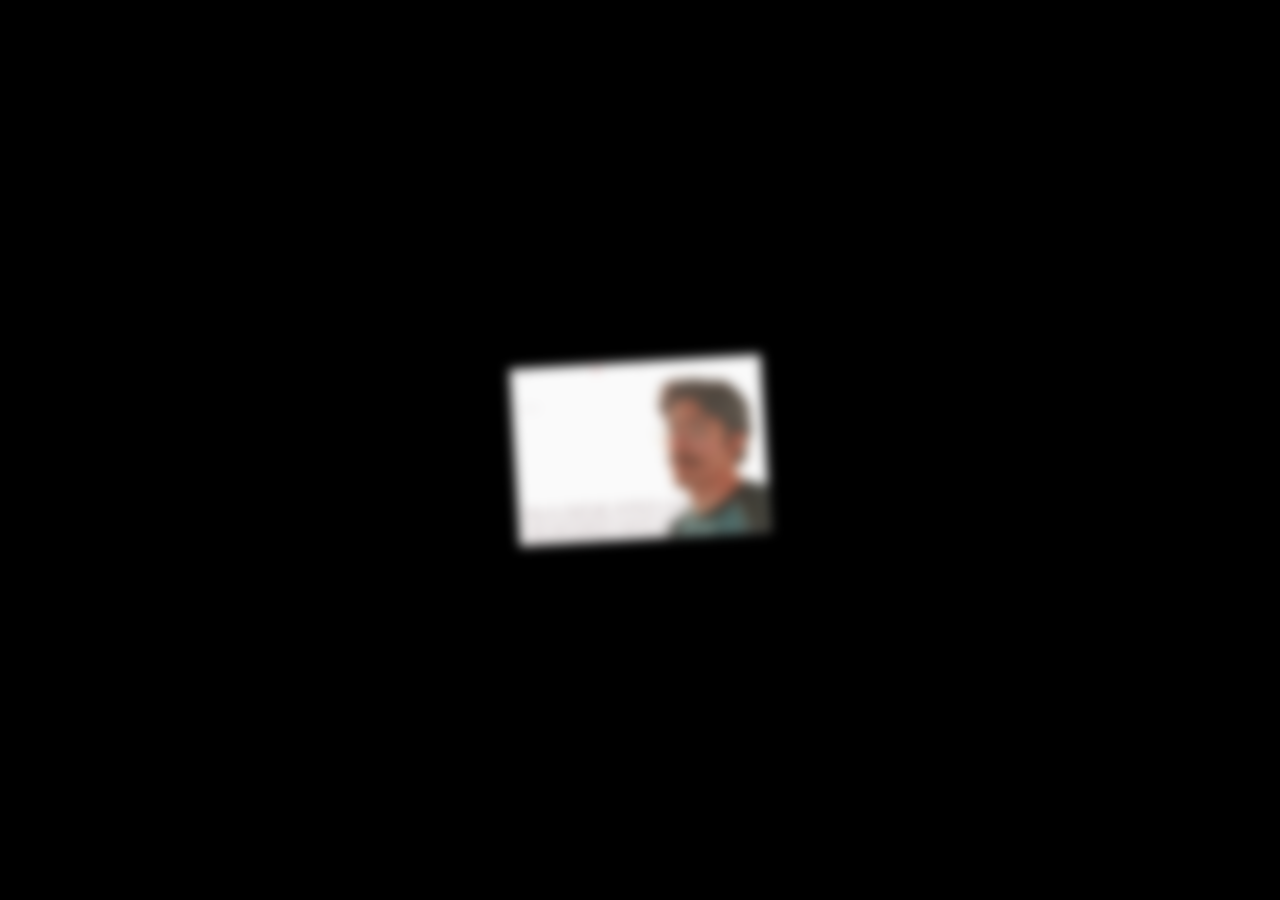
==== commit 78683f7c: "Update about.html" ====
--- a/about.html
+++ b/about.html
@@ -558,7 +558,7 @@
 }
 
 
-</style></div></div></div></div></div><div class="a-r-bot blend-multiply"><div class="ar-column-footer p-absolute"><div class="w-layout-grid b-grid"><div id="w-node-d80c619b-06e2-0f44-bf8f-0b7c423124ac-9033f93e" class="awards-truth-inner"><p class="p1 text-prime list long-truth m-mb-58" style="width: 500px;height: 490px;">Tech Stacks I used with these projects:<br/><br/> <br/>Frontend: <br/>HTML/CSS/JavaScript , Tailwind CSS<br/><br/>Backend: <br/>Node.js , Express.js , Django<br/><br/>DevOps & Deployment:<br/>Docker , AWS , Google Cloud Platform<br/><br/>Mobile Development:<br/>Kotlin , Flutter<br/><br/>Design & Prototyping:<br/>Figma ,<br/> Adobe XD/Illustrator/Photoshop</p></div><p id="w-node-d80c619b-06e2-0f44-bf8f-0b7c423124b6-9033f93e" class="p1 text-prime truth">Take a look…</p><p id="w-node-d80c619b-06e2-0f44-bf8f-0b7c423124b8-9033f93e" class="p1 text-prime truth">or don’t.</p></div></div><div class="ar-bg-heading-wrap op-60"><div class="w-layout-grid b-grid"><h3 id="w-node-d80c619b-06e2-0f44-bf8f-0b7c423124bc-9033f93e" class="h3 text-caps">I didn’t<br/>Expect<br/>but Got.</h3></div></div></div><div data-w-id="d80c619b-06e2-0f44-bf8f-0b7c423124c2" class="big-logo-mask-wrap blend-multiply desktop"><img src="./images/ben_ters.svg" loading="lazy" alt="" class="big-logo-mask"/></div></div><div class="sections-wrap"><div class="vertical-rule"></div><div class="about-spacer-2"><div class="spacer-horizontal-rule-top"></div></div><footer class="footer"><div class="footer-top"><div class="footer-bg-text filter-blur"><div class="w-layout-grid b-grid"><h3 id="w-node-d7a4d70d-29fa-1951-d9ff-aaa83b1348b8-9033f93e" class="h3 text-caps">drop me<br/>a message</h3></div></div><div class="footer-truth-text"><div class="w-layout-grid b-grid"><div id="w-node-d7a4d70d-29fa-1951-d9ff-aaa83b1348be-9033f93e" class="footer-cta-wrap"><h5 class="h5 color-prime blend-multiply truth">let’s build<br/>something<br/>that matters.</h5><p class="p1 text-prime blend-multiply truth">[ available for small projects ]</p><div class="footer-cta-links"><a href="mailto:yusufmertusta@gmail.com?subject=Yusuf Mert%20%3A%20Collaboration" class="big-link w-inline-block"><h5 class="h5 shuffle">mail</h5></a></div></div></div></div></div><div class="footer-bot"><div class="w-layout-grid b-grid footer-grid"><div id="w-node-d7a4d70d-29fa-1951-d9ff-aaa83b1348d0-9033f93e" class="made-with-wrap"><h5 class="h5 mobile">made </h5><div class="made-with-hate"><h5 class="h5 mobile">with</h5><h5 class="h5 desktop">made with</h5><div class="lab-link-wrap"><div class="hate-link"><h5 class="h5 color-prime symbol-truth">hate</h5></div><div class="love-wrap"><h5 class="h5 filter-blur">love</h5></div></div></div><p class="p1 text-prime blend-multiply long-truth desktop">because perfection isn&#x27;t born out of love, it&#x27;s forged in frustration, obsession, and an unrelenting pursuit of something better.</p></div><p id="w-node-d7a4d70d-29fa-1951-d9ff-aaa83b1348e1-9033f93e" class="p1 desktop">nosce te ipsum </p><p id="w-node-d7a4d70d-29fa-1951-d9ff-aaa83b1348e3-9033f93e" class="p1 mobile">v.3</p><div id="w-node-d7a4d70d-29fa-1951-d9ff-aaa83b1348e5-9033f93e" class="copyright-wrap"><h3 class="h3 a-right filter-blur">©’25</h3></div><p id="w-node-d7a4d70d-29fa-1951-d9ff-aaa83b1348e8-9033f93e" class="p1 text-prime blend-multiply long-truth mobile">because perfection isn&#x27;t born <br/>out of love, it&#x27;s forged in frustration, <br/>obsession, and an unrelenting<br/>pursuit of something better.</p></div></div></footer></div></div></div><div class="transition"><div class="transition-css w-embed"><style>
+</style></div></div></div></div></div><div class="a-r-bot blend-multiply"><div class="ar-column-footer p-absolute"><div class="w-layout-grid b-grid"><div id="w-node-d80c619b-06e2-0f44-bf8f-0b7c423124ac-9033f93e" class="awards-truth-inner"><p class="p1 text-prime list long-truth m-mb-58" style="width: 500px;height: 490px;">Tech Stacks I used with these projects:<br/> <br/>Frontend: <br/>HTML/CSS/JavaScript , Tailwind CSS<br/><br/>Backend: <br/>Node.js , Express.js , Django<br/><br/>DevOps & Deployment:<br/>Docker , AWS , Google Cloud Platform<br/><br/>Mobile Development:<br/>Kotlin , Flutter<br/><br/>Design & Prototyping:<br/>Figma ,<br/> Adobe XD/Illustrator/Photoshop</p></div><p id="w-node-d80c619b-06e2-0f44-bf8f-0b7c423124b6-9033f93e" class="p1 text-prime truth">Take a look…</p><p id="w-node-d80c619b-06e2-0f44-bf8f-0b7c423124b8-9033f93e" class="p1 text-prime truth">or don’t.</p></div></div><div class="ar-bg-heading-wrap op-60"><div class="w-layout-grid b-grid"><h3 id="w-node-d80c619b-06e2-0f44-bf8f-0b7c423124bc-9033f93e" class="h3 text-caps">Design,<br/>Code,<br/>Create.</h3></div></div></div><div data-w-id="d80c619b-06e2-0f44-bf8f-0b7c423124c2" class="big-logo-mask-wrap blend-multiply desktop"><img src="./images/ben_ters.svg" loading="lazy" alt="" class="big-logo-mask"/></div></div><div class="sections-wrap"><div class="vertical-rule"></div><div class="about-spacer-2"><div class="spacer-horizontal-rule-top"></div></div><footer class="footer"><div class="footer-top"><div class="footer-bg-text filter-blur"><div class="w-layout-grid b-grid"><h3 id="w-node-d7a4d70d-29fa-1951-d9ff-aaa83b1348b8-9033f93e" class="h3 text-caps">drop me<br/>a message</h3></div></div><div class="footer-truth-text"><div class="w-layout-grid b-grid"><div id="w-node-d7a4d70d-29fa-1951-d9ff-aaa83b1348be-9033f93e" class="footer-cta-wrap"><h5 class="h5 color-prime blend-multiply truth">let’s build<br/>something<br/>that matters.</h5><p class="p1 text-prime blend-multiply truth">[ available for small projects ]</p><div class="footer-cta-links"><a href="mailto:yusufmertusta@gmail.com?subject=Yusuf Mert%20%3A%20Collaboration" class="big-link w-inline-block"><h5 class="h5 shuffle">mail</h5></a></div></div></div></div></div><div class="footer-bot"><div class="w-layout-grid b-grid footer-grid"><div id="w-node-d7a4d70d-29fa-1951-d9ff-aaa83b1348d0-9033f93e" class="made-with-wrap"><h5 class="h5 mobile">made </h5><div class="made-with-hate"><h5 class="h5 mobile">with</h5><h5 class="h5 desktop">made with</h5><div class="lab-link-wrap"><div class="hate-link"><h5 class="h5 color-prime symbol-truth">hate</h5></div><div class="love-wrap"><h5 class="h5 filter-blur">love</h5></div></div></div><p class="p1 text-prime blend-multiply long-truth desktop">because perfection isn&#x27;t born out of love, it&#x27;s forged in frustration, obsession, and an unrelenting pursuit of something better.</p></div><p id="w-node-d7a4d70d-29fa-1951-d9ff-aaa83b1348e1-9033f93e" class="p1 desktop">nosce te ipsum </p><p id="w-node-d7a4d70d-29fa-1951-d9ff-aaa83b1348e3-9033f93e" class="p1 mobile">v.3</p><div id="w-node-d7a4d70d-29fa-1951-d9ff-aaa83b1348e5-9033f93e" class="copyright-wrap"><h3 class="h3 a-right filter-blur">©’25</h3></div><p id="w-node-d7a4d70d-29fa-1951-d9ff-aaa83b1348e8-9033f93e" class="p1 text-prime blend-multiply long-truth mobile">because perfection isn&#x27;t born <br/>out of love, it&#x27;s forged in frustration, <br/>obsession, and an unrelenting<br/>pursuit of something better.</p></div></div></footer></div></div></div><div class="transition"><div class="transition-css w-embed"><style>
 .transition {
     width: 100vw;
     height: 100vh;
@@ -1150,4 +1150,4 @@
 });
 </script>
 </body>
-</html>+</html>
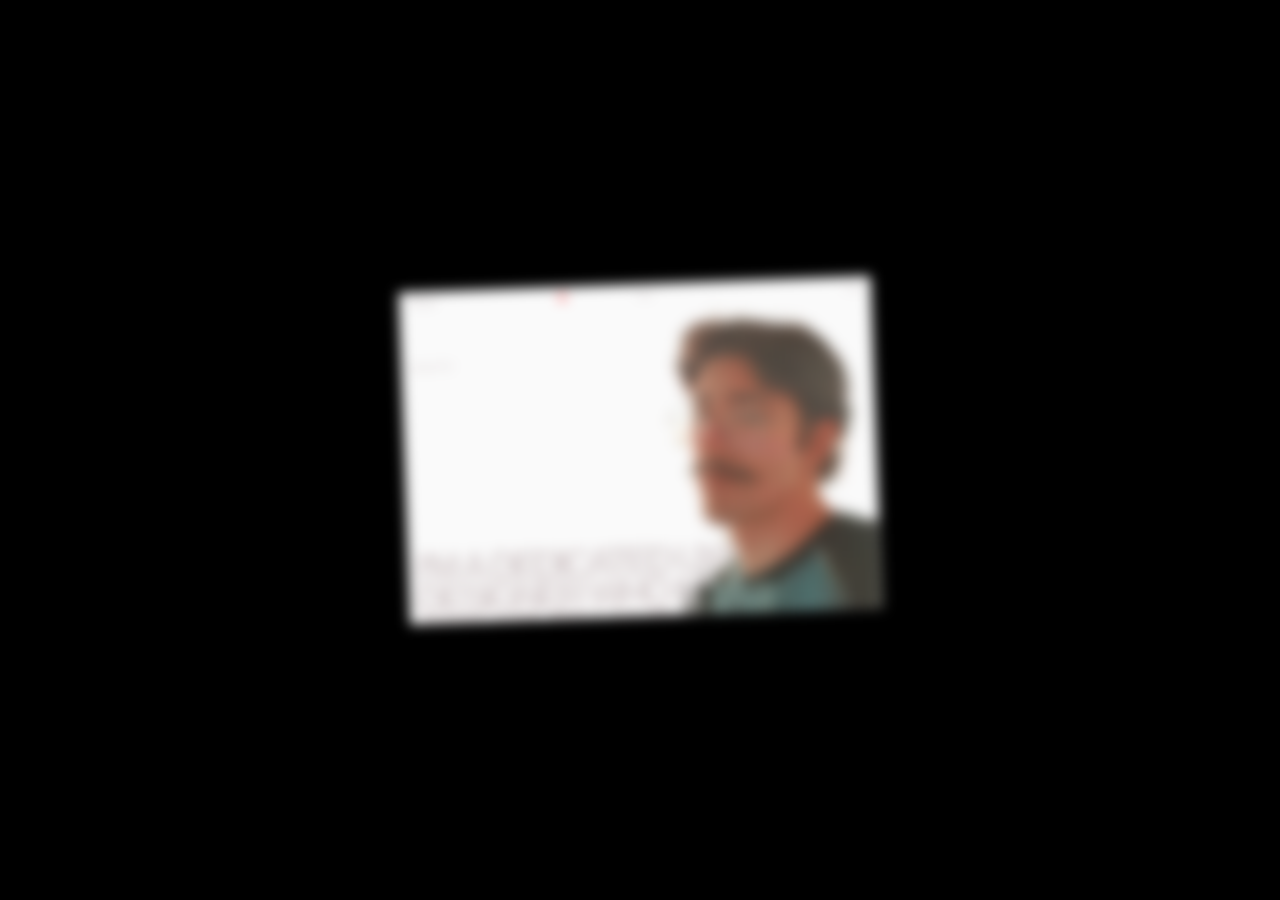
==== commit 63839d7e: "update" ====
--- a/about.html
+++ b/about.html
@@ -1,11 +1,47 @@
-<!DOCTYPE html><!-- Last Published: Mon May 05 2025 11:13:44 GMT+0000 (Coordinated Universal Time) --><html data-wf-domain="www.canislupus.com" data-wf-page="67964811821572b19033f93e" data-wf-site="6794efe7ddde9f4bb0184488" lang="en">
+<!DOCTYPE html><!-- Last Published: Mon May 05 2025 11:13:44 GMT+0000 (Coordinated Universal Time) -->
+<html data-wf-domain="www.canislupus.com" data-wf-page="67964811821572b19033f93e"
+  data-wf-site="6794efe7ddde9f4bb0184488" lang="en">
 <!-- Mirrored from www.bleibtgleich.com/about by HTTrack Website Copier/3.x [XR&CO'2014], Wed, 28 May 2025 11:30:59 GMT -->
-<head><meta charset="utf-8"/><title>About | Precision in Every Pixel. Purpose in Every Decision</title><meta content="UX/UI Designer &amp; Webflow Developer focused on creating effective and comprehensive solutions for your business." name="description"/><meta content="About | Precision in Every Pixel. Purpose in Every Decision" property="og:title"/><meta content="UX/UI Designer &amp; Webflow Developer focused on creating effective and comprehensive solutions for your business." property="og:description"/><meta content="https://cdn.prod.website-files.com/6794efe7ddde9f4bb0184488/67b10f49a64ec1e520b94f9c_opengraph-bleibtlgiech.png" property="og:image"/><meta content="About | Precision in Every Pixel. Purpose in Every Decision" property="twitter:title"/><meta content="UX/UI Designer &amp; Webflow Developer focused on creating effective and comprehensive solutions for your business." property="twitter:description"/><meta content="https://cdn.prod.website-files.com/6794efe7ddde9f4bb0184488/67b10f49a64ec1e520b94f9c_opengraph-bleibtlgiech.png" property="twitter:image"/><meta property="og:type" content="website"/><meta content="summary_large_image" name="twitter:card"/><meta content="width=device-width, initial-scale=1" name="viewport"/><meta content="6AlEyYnn0ehHXKkypyKjosgqfT_xranL059bRtF03-4" name="google-site-verification"/><link href="../cdn.prod.website-files.com/6794efe7ddde9f4bb0184488/css/dev-bleibtgleich.webflow.shared.3fa1a0b17.min.css" rel="stylesheet" type="text/css"/><script type="text/javascript">!function(o,c){var n=c.documentElement,t=" w-mod-";n.className+=t+"js",("ontouchstart"in o||o.DocumentTouch&&c instanceof DocumentTouch)&&(n.className+=t+"touch")}(window,document);</script><link href="../cdn.prod.website-files.com/6794efe7ddde9f4bb0184488/67a3f5a4da3a13effb9bceb9_d-favicon.png" rel="shortcut icon" type="image/x-icon"/><link href="../cdn.prod.website-files.com/6794efe7ddde9f4bb0184488/67a3f5a76713092ec5a0b1cf_webclip.png" rel="apple-touch-icon"/><script src="../cdn.jsdelivr.net/npm/three-js%4079.0.0/three.min.js"></script>
-<script src="../cdnjs.cloudflare.com/ajax/libs/gsap/3.12.2/gsap.min.js"></script>
-<script src="../cdnjs.cloudflare.com/ajax/libs/gsap/3.12.2/ScrollTrigger.min.js"></script>
-
-<script>
-    (function() {
+
+<head>
+  <meta charset="utf-8" />
+  <title>About | Precision in Every Pixel. Purpose in Every Decision</title>
+  <meta
+    content="UX/UI Designer &amp; Webflow Developer focused on creating effective and comprehensive solutions for your business."
+    name="description" />
+  <meta content="About | Precision in Every Pixel. Purpose in Every Decision" property="og:title" />
+  <meta
+    content="UX/UI Designer &amp; Webflow Developer focused on creating effective and comprehensive solutions for your business."
+    property="og:description" />
+  <meta
+    content="https://cdn.prod.website-files.com/6794efe7ddde9f4bb0184488/67b10f49a64ec1e520b94f9c_opengraph-bleibtlgiech.png"
+    property="og:image" />
+  <meta content="About | Precision in Every Pixel. Purpose in Every Decision" property="twitter:title" />
+  <meta
+    content="UX/UI Designer &amp; Webflow Developer focused on creating effective and comprehensive solutions for your business."
+    property="twitter:description" />
+  <meta
+    content="https://cdn.prod.website-files.com/6794efe7ddde9f4bb0184488/67b10f49a64ec1e520b94f9c_opengraph-bleibtlgiech.png"
+    property="twitter:image" />
+  <meta property="og:type" content="website" />
+  <meta content="summary_large_image" name="twitter:card" />
+  <meta content="width=device-width, initial-scale=1" name="viewport" />
+  <meta content="6AlEyYnn0ehHXKkypyKjosgqfT_xranL059bRtF03-4" name="google-site-verification" />
+  <link
+    href="../cdn.prod.website-files.com/6794efe7ddde9f4bb0184488/css/dev-bleibtgleich.webflow.shared.3fa1a0b17.min.css"
+    rel="stylesheet" type="text/css" />
+  <script
+    type="text/javascript">!function (o, c) { var n = c.documentElement, t = " w-mod-"; n.className += t + "js", ("ontouchstart" in o || o.DocumentTouch && c instanceof DocumentTouch) && (n.className += t + "touch") }(window, document);</script>
+  <link href="../cdn.prod.website-files.com/6794efe7ddde9f4bb0184488/67a3f5a4da3a13effb9bceb9_d-favicon.png"
+    rel="shortcut icon" type="image/x-icon" />
+  <link href="../cdn.prod.website-files.com/6794efe7ddde9f4bb0184488/67a3f5a76713092ec5a0b1cf_webclip.png"
+    rel="apple-touch-icon" />
+  <script src="../cdn.jsdelivr.net/npm/three-js%4079.0.0/three.min.js"></script>
+  <script src="../cdnjs.cloudflare.com/ajax/libs/gsap/3.12.2/gsap.min.js"></script>
+  <script src="../cdnjs.cloudflare.com/ajax/libs/gsap/3.12.2/ScrollTrigger.min.js"></script>
+
+  <script>
+    (function () {
       function setInitialStyle(el) {
         if (!sessionStorage.getItem('pageWrapAnimated')) {
           el.style.opacity = "0";
@@ -21,7 +57,7 @@
       if (pageWrap) {
         setInitialStyle(pageWrap);
       } else {
-        var observer = new MutationObserver(function(mutations, obs) {
+        var observer = new MutationObserver(function (mutations, obs) {
           var pw = document.querySelector('.page-wrap');
           if (pw) {
             setInitialStyle(pw);
@@ -32,62 +68,67 @@
       }
     })();
 
-  (function() {
-    function initTransitionEarly() {
-      const transitionElement = document.querySelector('.transition');
-      if (transitionElement) {
-        gsap.set(transitionElement, { display: "none", x: "0vw", y: "0vh", rotation: 0 });
-      }
-    }
-    if (document.readyState === "loading") {
-      document.addEventListener("DOMContentLoaded", initTransitionEarly);
-    } else {
-      initTransitionEarly();
-    }
-  })();
-</script>
-
-<style>
-/* GENERAL START*/
-* {
-  box-sizing: border-box;
-}
-
-::-webkit-scrollbar {
-  width: 0em;
-  height: 0em;
-}
-::-webkit-scrollbar-button {
-  width: 0em;
-  height: 0em;
-}
-
-::-webkit-scrollbar-track {
-  background:rgba(255, 255, 255, 0);
-}
-/*thumb*/
-::-webkit-scrollbar-thumb {
-  background:rgba(255, 255, 255, 0);
-}
-/*thumb hover*/
-::-webkit-scrollbar-thumb:hover {
-  background:rgba(255, 255, 255, 0);
-}
-/*thumb pressed*/
-::-webkit-scrollbar-thumb:active {
-  background:rgba(255, 255, 255, 1);
-}
-/* GENERAL END*/
-
-::selection {
-  color: #ffffff;
-  background-color: #ff0000;
-  -webkit-text-fill-color: #ffffff;
-}
-</style>
-
-<script>
-console.log(`
+    (function () {
+      function initTransitionEarly() {
+        const transitionElement = document.querySelector('.transition');
+        if (transitionElement) {
+          gsap.set(transitionElement, { display: "none", x: "0vw", y: "0vh", rotation: 0 });
+        }
+      }
+      if (document.readyState === "loading") {
+        document.addEventListener("DOMContentLoaded", initTransitionEarly);
+      } else {
+        initTransitionEarly();
+      }
+    })();
+  </script>
+
+  <style>
+    /* GENERAL START*/
+    * {
+      box-sizing: border-box;
+    }
+
+    ::-webkit-scrollbar {
+      width: 0em;
+      height: 0em;
+    }
+
+    ::-webkit-scrollbar-button {
+      width: 0em;
+      height: 0em;
+    }
+
+    ::-webkit-scrollbar-track {
+      background: rgba(255, 255, 255, 0);
+    }
+
+    /*thumb*/
+    ::-webkit-scrollbar-thumb {
+      background: rgba(255, 255, 255, 0);
+    }
+
+    /*thumb hover*/
+    ::-webkit-scrollbar-thumb:hover {
+      background: rgba(255, 255, 255, 0);
+    }
+
+    /*thumb pressed*/
+    ::-webkit-scrollbar-thumb:active {
+      background: rgba(255, 255, 255, 1);
+    }
+
+    /* GENERAL END*/
+
+    ::selection {
+      color: #ffffff;
+      background-color: #ff0000;
+      -webkit-text-fill-color: #ffffff;
+    }
+  </style>
+
+  <script>
+    console.log(`
 ⫘⫘⫘⫘⫘⫘⫘⫘⫘⫘⫘⫘⫘⫘⫘⫘⫘⫘⫘⫘⫘⫘⫘⫘⫘⫘⫘⫘⫘⫘⫘⫘⫘⫘⫘⫘⫘⫘⫘⫘⫘
 
          ###                                               ###                                      
@@ -144,792 +185,1211 @@
 
 ⫘⫘⫘⫘⫘⫘⫘⫘⫘⫘⫘⫘⫘⫘⫘⫘⫘⫘⫘⫘⫘⫘⫘⫘⫘⫘⫘⫘⫘⫘⫘⫘⫘⫘⫘⫘⫘⫘⫘⫘⫘
 `);
-</script>
-
-<!-- Google tag (gtag.js) -->
-<script async src="https://www.googletagmanager.com/gtag/js?id=G-ZRVZ2M0GGR"></script>
-<script>
-  window.dataLayer = window.dataLayer || [];
-  function gtag(){dataLayer.push(arguments);}
-  gtag('js', new Date());
-
-  gtag('config', 'G-ZRVZ2M0GGR');
-</script></head><body class="body"><div class="cookie-wrap"><div class="cookie-wrap-inner"><div class="cookie-top"><div class="w-layout-grid b-grid"><div id="w-node-_3941271d-5807-c393-3297-9bf9d79eb4be-9033f93e" class="cookie-line-wrap-inner"><h5 class="h5 cookie-line-1">this site</h5></div><div id="w-node-_3941271d-5807-c393-3297-9bf9d79eb4c1-9033f93e" class="cookie-line-wrap-inner"><h5 class="h5 cookie-line-2">uses cookies.</h5></div></div></div><div class="cookie-bot"><div class="w-layout-grid b-grid"><div id="w-node-_3941271d-5807-c393-3297-9bf9d79eb4c6-9033f93e" class="cookie-line-wrap-inner"><a href="#" class="cookie-confirm-button cookie-line-1 w-inline-block"><h5 class="h5 shuffle">ok</h5></a></div><div id="w-node-_3941271d-5807-c393-3297-9bf9d79eb4ca-9033f93e" class="cookie-line-wrap-inner"><p class="p1 cookie-line-1">just for analytics, nothing else</p></div></div></div></div><div class="cookie-bg"></div></div><div class="style-css w-embed"><style>
-/* GRID START */
-* {
-    box-sizing: border-box;
-}
-
-.one-grid-column {
-    width: 100%;
-    height: 100vh;
-    transform: scaleX(0);
-    transform-origin: right;
-    transition: transform 0.35s cubic-bezier(0.43, 0.195, 0.02, 1);
-    overflow: hidden;
-}
-
-.one-grid-column.expand {
-    transform: scaleX(1);
-    transform-origin: left;
-}
-
-.one-grid-column.instant-expand {
-    transform: scaleX(1);
-    transform-origin: left;
-    transition: none;
-}
-/* GRID END */
-
-/* SHUFFLE START */
-.shuffle {
-    transition: transform 2s cubic-bezier(0.215, 0.61, 0.355, 1);
-}
-/* SHUFFLE END */
-
-/* PROJECT BADGE START */
-.project-badge {
-  position: absolute;
-  bottom: 0;
-  left: 0;
-  transform: rotate(-90deg) translate(0, 100%);
-  transform-origin: bottom left;
-}
-/* PROJECT BADGE END */
-</style></div><div class="animation-js w-embed w-script"><style>
-    .truth, 
-    .long-truth, 
-    .text-big-logo, 
-    .spacer-horizontal-rule-top, 
-    .horizontal-rule, 
-    .spacer-horizontal-rule-bot, 
-    .vertical-rule {
-        visibility: hidden; /* Полностью скрываем элементы до анимации */
-    }
-
-    .truth span, 
-    .long-truth span, 
-    .symbol-truth span {
+  </script>
+
+  <!-- Google tag (gtag.js) -->
+  <script async src="https://www.googletagmanager.com/gtag/js?id=G-ZRVZ2M0GGR"></script>
+  <script>
+    window.dataLayer = window.dataLayer || [];
+    function gtag() { dataLayer.push(arguments); }
+    gtag('js', new Date());
+
+    gtag('config', 'G-ZRVZ2M0GGR');
+  </script>
+</head>
+
+<body class="body">
+  <div class="cookie-wrap">
+    <div class="cookie-wrap-inner">
+      <div class="cookie-top">
+        <div class="w-layout-grid b-grid">
+          <div id="w-node-_3941271d-5807-c393-3297-9bf9d79eb4be-9033f93e" class="cookie-line-wrap-inner">
+            <h5 class="h5 cookie-line-1">this site</h5>
+          </div>
+          <div id="w-node-_3941271d-5807-c393-3297-9bf9d79eb4c1-9033f93e" class="cookie-line-wrap-inner">
+            <h5 class="h5 cookie-line-2">uses cookies.</h5>
+          </div>
+        </div>
+      </div>
+      <div class="cookie-bot">
+        <div class="w-layout-grid b-grid">
+          <div id="w-node-_3941271d-5807-c393-3297-9bf9d79eb4c6-9033f93e" class="cookie-line-wrap-inner"><a href="#"
+              class="cookie-confirm-button cookie-line-1 w-inline-block">
+              <h5 class="h5 shuffle">ok</h5>
+            </a></div>
+          <div id="w-node-_3941271d-5807-c393-3297-9bf9d79eb4ca-9033f93e" class="cookie-line-wrap-inner">
+            <p class="p1 cookie-line-1">just for analytics, nothing else</p>
+          </div>
+        </div>
+      </div>
+    </div>
+    <div class="cookie-bg"></div>
+  </div>
+  <div class="style-css w-embed">
+    <style>
+      /* GRID START */
+      * {
+        box-sizing: border-box;
+      }
+
+      .one-grid-column {
+        width: 100%;
+        height: 100vh;
+        transform: scaleX(0);
+        transform-origin: right;
+        transition: transform 0.35s cubic-bezier(0.43, 0.195, 0.02, 1);
+        overflow: hidden;
+      }
+
+      .one-grid-column.expand {
+        transform: scaleX(1);
+        transform-origin: left;
+      }
+
+      .one-grid-column.instant-expand {
+        transform: scaleX(1);
+        transform-origin: left;
+        transition: none;
+      }
+
+      /* GRID END */
+
+      /* SHUFFLE START */
+      .shuffle {
+        transition: transform 2s cubic-bezier(0.215, 0.61, 0.355, 1);
+      }
+
+      /* SHUFFLE END */
+
+      /* PROJECT BADGE START */
+      .project-badge {
+        position: absolute;
+        bottom: 0;
+        left: 0;
+        transform: rotate(-90deg) translate(0, 100%);
+        transform-origin: bottom left;
+      }
+
+      /* PROJECT BADGE END */
+    </style>
+  </div>
+  <div class="animation-js w-embed w-script">
+    <style>
+      .truth,
+      .long-truth,
+      .text-big-logo,
+      .spacer-horizontal-rule-top,
+      .horizontal-rule,
+      .spacer-horizontal-rule-bot,
+      .vertical-rule {
+        visibility: hidden;
+        /* Полностью скрываем элементы до анимации */
+      }
+
+      .truth span,
+      .long-truth span,
+      .symbol-truth span {
         opacity: 0;
         display: inline;
         white-space: inherit;
-    }
-</style>
-
-<script>
-document.addEventListener("DOMContentLoaded", () => {
-  const pageWrap = document.querySelector('.page-wrap');
-  const transitionElement = document.querySelector('.transition');
-
-  if (!sessionStorage.getItem('pageWrapAnimated')) {
-    sessionStorage.setItem('pageWrapAnimated', 'true');
-
-    gsap.to(pageWrap, {
-      opacity: 1,
-      duration: 0.1,
-      ease: "none"
-    });
-    gsap.to(pageWrap, {
-      scale: 1,
-      duration: 3,
-      ease: "power4.inOut"
-    });
-    gsap.to(pageWrap, {
-      rotate: 0,
-      duration: 3,
-      ease: "power4.out"
-    });
-    gsap.to(pageWrap, {
-      filter: "blur(0em)",
-      duration: 3,
-      ease: "power4.out",
-      onComplete: () => {
-        pageWrap.style.height = 'auto';
-        pageWrap.style.overflow = 'visible';
-        pageWrap.style.filter = "none";
-        pageWrap.style.transform = "none";
-        sessionStorage.setItem('pageWrapAnimationCompleted', 'true');
-        initAnimations();
-      }
-    });
-  } else {
-
-    pageWrap.style.height = 'auto';
-    pageWrap.style.overflow = 'visible';
-
-
-    if (sessionStorage.getItem('pageTransition') === 'true') {
-      gsap.set(transitionElement, { display: "block", x: "0vw", y: "0vh", rotation: 0 });
-      setTimeout(() => {
-        gsap.to(transitionElement, {
-          x: "100vw",
-          y: "-100vh",
-          rotation: 10,
-          duration: 0.85,
-          ease: "power4.out",
-          onComplete: () => {
-            transitionElement.style.display = "none";
-            sessionStorage.removeItem('pageTransition');
+      }
+    </style>
+
+    <script>
+      document.addEventListener("DOMContentLoaded", () => {
+        const pageWrap = document.querySelector('.page-wrap');
+        const transitionElement = document.querySelector('.transition');
+
+        if (!sessionStorage.getItem('pageWrapAnimated')) {
+          sessionStorage.setItem('pageWrapAnimated', 'true');
+
+          gsap.to(pageWrap, {
+            opacity: 1,
+            duration: 0.1,
+            ease: "none"
+          });
+          gsap.to(pageWrap, {
+            scale: 1,
+            duration: 3,
+            ease: "power4.inOut"
+          });
+          gsap.to(pageWrap, {
+            rotate: 0,
+            duration: 3,
+            ease: "power4.out"
+          });
+          gsap.to(pageWrap, {
+            filter: "blur(0em)",
+            duration: 3,
+            ease: "power4.out",
+            onComplete: () => {
+              pageWrap.style.height = 'auto';
+              pageWrap.style.overflow = 'visible';
+              pageWrap.style.filter = "none";
+              pageWrap.style.transform = "none";
+              sessionStorage.setItem('pageWrapAnimationCompleted', 'true');
+              initAnimations();
+            }
+          });
+        } else {
+
+          pageWrap.style.height = 'auto';
+          pageWrap.style.overflow = 'visible';
+
+
+          if (sessionStorage.getItem('pageTransition') === 'true') {
+            gsap.set(transitionElement, { display: "block", x: "0vw", y: "0vh", rotation: 0 });
+            setTimeout(() => {
+              gsap.to(transitionElement, {
+                x: "100vw",
+                y: "-100vh",
+                rotation: 10,
+                duration: 0.85,
+                ease: "power4.out",
+                onComplete: () => {
+                  transitionElement.style.display = "none";
+                  sessionStorage.removeItem('pageTransition');
+                }
+              });
+            }, 1000);
+          }
+          initAnimations();
+        }
+
+
+
+        function initAnimations() {
+          revealTruthText();
+          revealLongTruthText();
+          revealBigLogoText();
+          animateHorizontalRules();
+          animateVerticalRules();
+          initGridAnimations();
+          revealRandomSplit();
+        }
+
+
+
+        function revealTruthText() {
+          document.querySelectorAll('.truth').forEach((el) => {
+            el.style.visibility = 'visible';
+            const words = el.innerHTML.split(/(\s+)/);
+            el.innerHTML = words.map(word =>
+              word.trim() ? `<span>${word}</span>` : word
+            ).join('');
+            gsap.set(el.querySelectorAll('span'), { opacity: 0 });
+            ScrollTrigger.create({
+              trigger: el,
+              start: "top 95%",
+              once: true,
+              onEnter: () => {
+                gsap.to(el.querySelectorAll('span'), {
+                  opacity: 1,
+                  duration: 0,
+                  stagger: { each: 0.18, from: "random" }
+                });
+              }
+            });
+          });
+        }
+
+
+
+        function revealLongTruthText() {
+          document.querySelectorAll('.long-truth').forEach((el) => {
+            el.style.visibility = 'visible';
+            const words = el.innerHTML.split(/(\s+)/);
+            el.innerHTML = words.map(word =>
+              word.trim() ? `<span>${word}</span>` : word
+            ).join('');
+            gsap.set(el.querySelectorAll('span'), { opacity: 0 });
+            ScrollTrigger.create({
+              trigger: el,
+              start: "top 95%",
+              once: true,
+              onEnter: () => {
+                gsap.to(el.querySelectorAll('span'), {
+                  opacity: 1,
+                  duration: 0,
+                  stagger: { each: 0.08, from: "random" }
+                });
+              }
+            });
+          });
+        }
+
+
+
+        function revealBigLogoText() {
+          document.querySelectorAll('.symbol-truth').forEach((el) => {
+            el.style.visibility = 'visible';
+            const letters = el.textContent.trim().split('');
+            el.innerHTML = letters.map(letter =>
+              letter !== ' ' ? `<span>${letter}</span>` : ' '
+            ).join('');
+            gsap.set(el.querySelectorAll('span'), { opacity: 0 });
+            ScrollTrigger.create({
+              trigger: el,
+              start: "top 92%",
+              once: true,
+              onEnter: () => {
+                gsap.to(el.querySelectorAll('span'), {
+                  opacity: 1,
+                  duration: 0,
+                  stagger: { each: 0.1, from: "random" }
+                });
+              }
+            });
+          });
+        }
+
+
+
+        function animateHorizontalRules() {
+          document.querySelectorAll('.spacer-horizontal-rule-top, .horizontal-rule, .spacer-horizontal-rule-bot').forEach((el) => {
+            gsap.set(el, { width: "0%", visibility: "visible" });
+            ScrollTrigger.create({
+              trigger: el,
+              start: "top bottom",
+              once: true,
+              onEnter: () => {
+                gsap.to(el, {
+                  width: "100%",
+                  duration: 3,
+                  ease: "power4.out"
+                });
+              }
+            });
+          });
+        }
+
+
+
+        function animateVerticalRules() {
+          document.querySelectorAll('.vertical-rule').forEach((el) => {
+            gsap.set(el, { height: "0%", visibility: "visible" });
+            ScrollTrigger.create({
+              trigger: el,
+              start: "top bottom",
+              once: true,
+              onEnter: () => {
+                gsap.to(el, {
+                  height: "100%",
+                  duration: 8,
+                  ease: "power4.out"
+                });
+              }
+            });
+          });
+        }
+
+
+
+        let isRefreshing = false;
+        function initGridAnimations() {
+          const gridItems = document.querySelectorAll('.grid__item');
+
+          gridItems.forEach((item) => {
+            const previousElement = item.previousElementSibling;
+            const isLeftSide = previousElement && (item.offsetLeft + item.offsetWidth <= previousElement.offsetLeft + 1);
+
+            const timeline = gsap.timeline({
+              defaults: { ease: 'none' },
+              scrollTrigger: {
+                trigger: item,
+                start: 'top bottom-=15%',
+                end: '+=50%',
+                scrub: true,
+                onUpdate: () => {
+                  if (!isRefreshing) {
+                    isRefreshing = true;
+                    setTimeout(() => {
+                      ScrollTrigger.refresh();
+                      isRefreshing = false;
+                    }, 500);
+                  }
+                },
+                // markers: true
+              }
+            });
+
+            timeline.fromTo(
+              item.querySelector('.grid__item-img'),
+              { yPercent: -100, xPercent: isLeftSide ? 100 : -100 },
+              { yPercent: 0, xPercent: 0 }
+            ).fromTo(
+              item.querySelector('.grid__item-img-inner'),
+              { yPercent: 100, xPercent: isLeftSide ? -100 : 100, filter: 'brightness(200%) contrast(300%)' },
+              { yPercent: 0, xPercent: 0, filter: 'brightness(100%) contrast(100%)' },
+              0
+            );
+          });
+        }
+
+
+
+        function revealRandomSplit() {
+          document.querySelectorAll('.random-split').forEach((el) => {
+            el.style.visibility = 'visible';
+
+            const letters = el.textContent.trim().split('');
+            el.innerHTML = letters.map(letter =>
+              letter !== ' ' ? `<span>${letter}</span>` : ' '
+            ).join('');
+
+            gsap.set(el.querySelectorAll('span'), { opacity: 0 });
+
+            gsap.timeline({
+              scrollTrigger: {
+                trigger: el,
+                start: "top 85%",
+                toggleActions: "play reverse play reverse",
+                // markers: true
+              }
+            })
+              .to(el.querySelectorAll('span'), {
+                opacity: 1,
+                duration: 0,
+                stagger: { each: 0.1, from: "random" }
+              });
+          });
+        }
+
+
+
+        document.querySelectorAll("a").forEach(link => {
+          const href = link.getAttribute("href");
+          if (href && !href.startsWith("#") && link.hostname === window.location.hostname) {
+            link.addEventListener("click", (event) => {
+              if (sessionStorage.getItem('pageWrapAnimationCompleted')) {
+                event.preventDefault();
+                sessionStorage.setItem('pageTransition', 'true');
+                gsap.set(transitionElement, {
+                  display: "block",
+                  x: "-100vw",
+                  y: "100vh",
+                  rotation: 10
+                });
+                gsap.to(transitionElement, {
+                  x: "0vw",
+                  y: "0vh",
+                  rotation: 0,
+                  duration: 1,
+                  ease: "power3.out",
+                  onComplete: () => {
+                    window.location.href = href;
+                  }
+                });
+              } else {
+                window.location.href = href;
+              }
+            });
           }
         });
-      }, 1000);
-    }
-    initAnimations();
-  }
-
-
-
-  function initAnimations() {
-    revealTruthText();
-    revealLongTruthText();
-    revealBigLogoText();
-    animateHorizontalRules();
-    animateVerticalRules();
-    initGridAnimations();
-    revealRandomSplit();
-  }
-
-
-
-  function revealTruthText() {
-    document.querySelectorAll('.truth').forEach((el) => {
-      el.style.visibility = 'visible';
-      const words = el.innerHTML.split(/(\s+)/);
-      el.innerHTML = words.map(word =>
-        word.trim() ? `<span>${word}</span>` : word
-      ).join('');
-      gsap.set(el.querySelectorAll('span'), { opacity: 0 });
-      ScrollTrigger.create({
-        trigger: el,
-        start: "top 95%",
-        once: true,
-        onEnter: () => {
-          gsap.to(el.querySelectorAll('span'), {
-            opacity: 1,
-            duration: 0,
-            stagger: { each: 0.18, from: "random" }
-          });
-        }
-      });
-    });
-  }
-
-
-
-  function revealLongTruthText() {
-    document.querySelectorAll('.long-truth').forEach((el) => {
-      el.style.visibility = 'visible';
-      const words = el.innerHTML.split(/(\s+)/);
-      el.innerHTML = words.map(word =>
-        word.trim() ? `<span>${word}</span>` : word
-      ).join('');
-      gsap.set(el.querySelectorAll('span'), { opacity: 0 });
-      ScrollTrigger.create({
-        trigger: el,
-        start: "top 95%",
-        once: true,
-        onEnter: () => {
-          gsap.to(el.querySelectorAll('span'), {
-            opacity: 1,
-            duration: 0,
-            stagger: { each: 0.08, from: "random" }
-          });
-        }
-      });
-    });
-  }
-
-
-
-  function revealBigLogoText() {
-    document.querySelectorAll('.symbol-truth').forEach((el) => {
-      el.style.visibility = 'visible';
-      const letters = el.textContent.trim().split('');
-      el.innerHTML = letters.map(letter =>
-        letter !== ' ' ? `<span>${letter}</span>` : ' '
-      ).join('');
-      gsap.set(el.querySelectorAll('span'), { opacity: 0 });
-      ScrollTrigger.create({
-        trigger: el,
-        start: "top 92%",
-        once: true,
-        onEnter: () => {
-          gsap.to(el.querySelectorAll('span'), {
-            opacity: 1,
-            duration: 0,
-            stagger: { each: 0.1, from: "random" }
-          });
-        }
-      });
-    });
-  }
-
-
-
-  function animateHorizontalRules() {
-    document.querySelectorAll('.spacer-horizontal-rule-top, .horizontal-rule, .spacer-horizontal-rule-bot').forEach((el) => {
-      gsap.set(el, { width: "0%", visibility: "visible" });
-      ScrollTrigger.create({
-        trigger: el,
-        start: "top bottom",
-        once: true,
-        onEnter: () => {
-          gsap.to(el, {
-            width: "100%",
-            duration: 3,
-            ease: "power4.out"
-          });
-        }
-      });
-    });
-  }
-
-
-
-  function animateVerticalRules() {
-    document.querySelectorAll('.vertical-rule').forEach((el) => {
-      gsap.set(el, { height: "0%", visibility: "visible" });
-      ScrollTrigger.create({
-        trigger: el,
-        start: "top bottom",
-        once: true,
-        onEnter: () => {
-          gsap.to(el, {
-            height: "100%",
-            duration: 8,
-            ease: "power4.out"
-          });
-        }
-      });
-    });
-  }
-
-
-
-let isRefreshing = false;
-function initGridAnimations() {
-  const gridItems = document.querySelectorAll('.grid__item');
-
-  gridItems.forEach((item) => {
-    const previousElement = item.previousElementSibling;
-    const isLeftSide = previousElement && (item.offsetLeft + item.offsetWidth <= previousElement.offsetLeft + 1);
-
-    const timeline = gsap.timeline({
-      defaults: { ease: 'none' },
-      scrollTrigger: {
-        trigger: item,
-        start: 'top bottom-=15%',
-        end: '+=50%',
-        scrub: true,
-        onUpdate: () => {
-          if (!isRefreshing) {
-            isRefreshing = true;
-            setTimeout(() => {
-              ScrollTrigger.refresh();
-              isRefreshing = false;
-            }, 500);
+
+
+
+        window.addEventListener("pageshow", (event) => {
+          if (event.persisted || (window.performance && window.performance.navigation.type === 2)) {
+            if (sessionStorage.getItem('pageTransition')) {
+              gsap.set(transitionElement, {
+                display: "block",
+                x: "0vw",
+                y: "0vh",
+                rotation: 0
+              });
+              setTimeout(() => {
+                gsap.to(transitionElement, {
+                  x: "100vw",
+                  y: "-100vh",
+                  rotation: 10,
+                  duration: 1,
+                  ease: "power3.out",
+                  onComplete: () => {
+                    transitionElement.style.display = "none";
+                    sessionStorage.removeItem('pageTransition');
+                  }
+                });
+              }, 1000);
+            }
           }
-        },
-        // markers: true
-      }
-    });
-
-    timeline.fromTo(
-      item.querySelector('.grid__item-img'),
-      { yPercent: -100, xPercent: isLeftSide ? 100 : -100 },
-      { yPercent: 0, xPercent: 0 }
-    ).fromTo(
-      item.querySelector('.grid__item-img-inner'),
-      { yPercent: 100, xPercent: isLeftSide ? -100 : 100, filter: 'brightness(200%) contrast(300%)' },
-      { yPercent: 0, xPercent: 0, filter: 'brightness(100%) contrast(100%)' },
-      0
-    );
-  });
-}
-
-
-
-    function revealRandomSplit() {
-      document.querySelectorAll('.random-split').forEach((el) => {
-        el.style.visibility = 'visible';
-
-        const letters = el.textContent.trim().split('');
-        el.innerHTML = letters.map(letter => 
-          letter !== ' ' ? `<span>${letter}</span>` : ' '
-        ).join('');
-
-        gsap.set(el.querySelectorAll('span'), { opacity: 0 });
-
-        gsap.timeline({
-          scrollTrigger: {
-            trigger: el,
-            start: "top 85%",
-            toggleActions: "play reverse play reverse",
-            // markers: true
-          }
-        })
-        .to(el.querySelectorAll('span'), {
-          opacity: 1,
-          duration: 0,
-          stagger: { each: 0.1, from: "random" }
         });
       });
-    }
-
-
-
-  document.querySelectorAll("a").forEach(link => {
-    const href = link.getAttribute("href");
-    if (href && !href.startsWith("#") && link.hostname === window.location.hostname) {
-      link.addEventListener("click", (event) => {
-        if (sessionStorage.getItem('pageWrapAnimationCompleted')) {
-          event.preventDefault();
-          sessionStorage.setItem('pageTransition', 'true');
-          gsap.set(transitionElement, {
-            display: "block",
-            x: "-100vw",
-            y: "100vh",
-            rotation: 10
-          });
-          gsap.to(transitionElement, {
-            x: "0vw",
-            y: "0vh",
-            rotation: 0,
-            duration: 1,
-            ease: "power3.out",
-            onComplete: () => {
-              window.location.href = href;
-            }
-          });
-        } else {
-          window.location.href = href;
-        }
-      });
-    }
-  });
-
-
-
-  window.addEventListener("pageshow", (event) => {
-    if (event.persisted || (window.performance && window.performance.navigation.type === 2)) {
-      if (sessionStorage.getItem('pageTransition')) {
-        gsap.set(transitionElement, {
-          display: "block",
-          x: "0vw",
-          y: "0vh",
-          rotation: 0
-        });
-        setTimeout(() => {
-          gsap.to(transitionElement, {
-            x: "100vw",
-            y: "-100vh",
-            rotation: 10,
-            duration: 1,
-            ease: "power3.out",
-            onComplete: () => {
-              transitionElement.style.display = "none";
-              sessionStorage.removeItem('pageTransition');
-            }
-          });
-        }, 1000);
-      }
-    }
-  });
-});
-</script></div><div class="general-grids blend-difference"><div class="w-layout-grid g-grid"><div class="one-grid-column g-1"></div><div class="one-grid-column g-2"></div><div class="one-grid-column g-3"></div><div class="one-grid-column g-4"></div><div class="one-grid-column"></div><div class="one-grid-column"></div><div class="one-grid-column"></div><div class="one-grid-column"></div><div class="one-grid-column"></div><div class="one-grid-column"></div><div class="one-grid-column"></div><div class="one-grid-column"></div></div></div><div class="page-wrap"><nav class="nav"><div class="w-layout-grid b-grid"><div id="w-node-e26e88ab-6b99-7e52-1560-abf05c53e679-9033f93e" class="nav-logo-wrap"><div class="g-grid-button-wrap mobile"><a href="#" class="g-grid-button w-inline-block"></a></div><a href="index.html" class="nav-logo w-inline-block"><p class="p1 shuffle">canislupus</p></a></div><div id="w-node-e26e88ab-6b99-7e52-1560-abf05c53e67f-9033f93e" class="g-grid-button-wrap desktop"><a href="#" class="g-grid-button w-inline-block"></a></div><div id="w-node-e26e88ab-6b99-7e52-1560-abf05c53e681-9033f93e" class="nav-link-wrap"><a href="index.html" class="nav-link w-inline-block"><p class="p1 shuffle">home</p></a></div><div id="w-node-e26e88ab-6b99-7e52-1560-abf05c53e685-9033f93e" class="contact-link-wrap"><a href="https://www.linkedin.com/in/yusufmertusta/" target="_blank" class="nav-link w-inline-block"><p class="p1 shuffle">in</p></a><a href="mailto:yusufmertusta@gmail.com?subject=Yusuf Mert%20%3A%20Collaboration" class="nav-link w-inline-block"><p class="p1 shuffle">mail</p></a></div></div></nav><div class="page-wrap-inner"><div class="sections-wrap"><div class="vertical-rule"></div><div class="a-hero"><div class="a-hero-top"><div class="horizontal-rule"></div><div class="hero-truth-top"><div class="w-layout-grid b-grid"><div id="w-node-_0462d3d9-de2a-7c06-f5b2-62bed3c9c096-9033f93e" class="time-location"><p class="p1">Ankara</p><p class="p1 current-time">00:00:00</p></div></div></div></div><div class="a-hero-bot"><div class="a-hero-truth-bot blend-multiply"><div class="w-layout-grid b-grid"><p id="w-node-_0462d3d9-de2a-7c06-f5b2-62bed3c9c09d-9033f93e" class="p1 text-prime truth">Sure, I can write whatever</p><p id="w-node-_0a3a395c-e241-54d9-273e-b349bc11c7ec-9033f93e" class="p1 text-prime truth">I want about myself,</p><p id="w-node-b8a97fc1-636e-fe0b-9867-ffa8a6ffc123-9033f93e" class="p1 text-prime truth">but  I bet ®ChatGPT 4o</p><p id="w-node-ad92f6af-122f-d68a-1a77-c465e022701c-9033f93e" class="p1 text-prime truth">could do a better job.</p></div></div><div class="a-hero-info-wrap"><div class="hero-info-wrap filter-blur text-caps"><div class="w-layout-grid b-grid"><h1 id="w-node-_0462d3d9-de2a-7c06-f5b2-62bed3c9c0a4-9033f93e" class="h1">I’m a dedicated ux/ui designer who merges</h1></div></div></div></div></div><div class="about"><div class="about-info-wrap filter-blur text-caps"><div class="w-layout-grid b-grid"><h2 id="w-node-_6fd7b18f-f5f2-b838-af2d-2829596a46cd-9033f93e" class="h1">creativity and expertise to craft visually striking designs that captivate and inspire. My work transforms ideas into impactful visuals that communicate messages with clarity and emotion.</h2></div></div><div class="about-truth-wrap blend-multiply f-desktop"><h2 class="c-h5 color-prime a-left long-truth">canislupus is an experienced ux/ui designer and a software developer. he combines creativity with a solid understanding of software development to build efficient and BEAUTIFUL solutions.</h2><h2 class="c-h5 color-prime a-left symbol-truth">[***]</h2><h2 class="c-h5 color-prime a-left long-truth">he is dedicated to improving his<br/>skills by exploring new tools and<br/>approaches while paying close<br/>attention to details in both<br/>professional and personal<br/>projects.</h2></div><div class="m-about-truth-wrap blend-multiply f-mobile"><h2 class="c-h5 color-prime a-left long-truth">canislupus is an experienced ux/ui designer and a software developer. He combines creativity with a solid understanding of software development to build efficient and scalable solutions.</h2><h2 class="c-h5 color-prime a-left symbol-truth">[***]</h2><h2 class="c-h5 color-prime a-left long-truth">he is dedicated to improving his skills by exploring new tools <br/>and approaches while paying close attention <br/>to details <br/>in both professional <br/>and personal projects.</h2></div></div><div class="about-spacer"><div class="spacer-horizontal-rule-bot"></div></div><div class="background-image-wrap"><img src="../cdn.prod.website-files.com/6794efe7ddde9f4bb0184488/679aa8b3eb373655dffb8923_about-me.png" loading="lazy" alt="" class="background-image"/></div></div><div data-w-id="d80c619b-06e2-0f44-bf8f-0b7c423123de" class="awards-recognitions"><div class="a-r-top blend-multiply"><div class="w-layout-grid b-grid op-60 mb-48 m-mb-80"><h3 id="w-node-d80c619b-06e2-0f44-bf8f-0b7c423123e1-9033f93e" class="h3 text-caps">things</h3></div><div class="ar-text-wrap blend-multiply mb-48"><div class="w-layout-grid b-grid"><div id="w-node-d80c619b-06e2-0f44-bf8f-0b7c423123e5-9033f93e" class="awards-text-inner"><p class="p1">Projects of mine or worked with.</p></div></div></div><div data-w-id="d80c619b-06e2-0f44-bf8f-0b7c423123e8" class="awards-counter opacity-60 desktop"><h3 class="h3 text-caps">20/25</h3></div><div data-w-id="d80c619b-06e2-0f44-bf8f-0b7c423123eb" class="m-awards-counter opacity-60 mobile"><h3 class="h3 text-caps">20/25</h3></div></div><div class="a-r-mid"><div class="w-layout-grid b-grid mb-48"><div id="w-node-d80c619b-06e2-0f44-bf8f-0b7c423123f0-9033f93e" class="awards-column"><div id="w-node-d80c619b-06e2-0f44-bf8f-0b7c423123f1-9033f93e" class="awards-column-inner"><div data-award-preview="true" data-award-value="x1" class="award-item"><div class="awards-item-label"><p class="p1">arz.</p><div class="award-item-label-right"><p class="p1 award-counter">mobileApp</p><p class="p1 mobile">/</p><p class="p1 mobile">fintech</p></div></div><div class="award-item-preview"><div class="preview-image-wrap"><div data-preview-image="1" class="preview-image-inner first-preview-image"><img class="award-preview-image" src="../cdn.prod.website-files.com/6794efe7ddde9f4bb0184488/680cc4890d334e9bea9ef140_bleibtgleich%2725-certificate-awwwards-sotd.png" sizes="100vw" data-preview-image="2" loading="lazy"/></div></div></div></div><div data-award-preview="true" data-award-value="x1" class="award-item"><div class="awards-item-label"><p class="p1">project002</p><div class="award-item-label-right"><p class="p1 award-counter">mobileApp</p><p class="p1 mobile">/</p><p class="p1 mobile">x1</p></div></div><div class="award-item-preview"><div class="preview-image-wrap"><div data-preview-image="1" class="preview-image-inner first-preview-image"><img class="award-preview-image" src="../cdn.prod.website-files.com/6794efe7ddde9f4bb0184488/680cc4888d32b6ad76449e8e_bleibtgleich%2725-certificate-awwwards-dotd.png" sizes="100vw" data-preview-image="2" loading="lazy" ></div></div></div></div><div data-award-preview="true" data-award-value="x1" class="award-item"><div class="awards-item-label"><p class="p1">project004</p><div class="award-item-label-right"><p class="p1 award-counter">a game with java</p><p class="p1 mobile">/</p><p class="p1 mobile">x1</p></div></div><div class="award-item-preview"><div class="preview-image-wrap"><div data-preview-image="1" class="preview-image-inner first-preview-image"><img class="award-preview-image" src="../cdn.prod.website-files.com/6794efe7ddde9f4bb0184488/680cc4888021e647f3f22931_58e0211dbf29d6d0c72222f48a8362d0_bleibtgleich%2725-certificate-awwards-ph.png" alt="Portfolio Honors certificate awarded to bleibtgleich&#x27;25 by Maksym Bleibtgleich by Awwwards in March 2025." sizes="100vw" data-preview-image="2" loading="lazy"></div></div></div></div><div data-award-preview="false" data-award-value="x1" class="award-item"><div class="awards-item-label"><p class="p1">behance</p><div class="award-item-label-right"><p class="p1 award-counter">ux/ui</p><p class="p1 mobile">/</p><p class="p1 mobile">x1</p></div></div></div><div data-award-preview="false" data-award-value="x1" class="award-item"><div class="awards-item-label"><p class="p1">behance</p><div class="award-item-label-right"><p class="p1 award-counter">ui/ux</p><p class="p1 mobile">/</p><p class="p1 mobile">x1</p></div></div></div><div data-award-preview="true" data-award-value="x1" class="award-item"><div class="awards-item-label"><p class="p1">css winner</p><div class="award-item-label-right"><p class="p1 award-counter">website</p><p class="p1 mobile">/</p><p class="p1 mobile">x1</p></div></div><div class="award-item-preview"><div class="preview-image-wrap"><div data-preview-image="1" class="preview-image-inner first-preview-image"><img class="award-preview-image" src="../cdn.prod.website-files.com/6794efe7ddde9f4bb0184488/680cc488d81697df3fb94391_e9da6e01026a401a47e53701f530988e_bleibtgleich%2725-certificate-cssw-sotd.png" sizes="100vw" data-preview-image="2" loading="lazy" ></div></div></div></div><div data-award-preview="true" data-award-value="x1" class="award-item"><div class="awards-item-label"><p class="p1">rocket</p><div class="award-item-label-right"><p class="p1 award-counter">ground station w python</p><p class="p1 mobile">/</p><p class="p1 mobile">x1</p></div></div><div class="award-item-preview"><div class="preview-image-wrap"><div data-preview-image="1" class="preview-image-inner first-preview-image"><img class="award-preview-image" src="../cdn.prod.website-files.com/6794efe7ddde9f4bb0184488/680cc4897698371510c410f7_87609af00c15549687a6477869e64af2_bleibtgleich%2725-certificate-cssda-wotd.png" sizes="100vw" data-preview-image="2" loading="lazy"></div></div></div></div><div data-award-preview="false" data-award-value="x1" class="award-item"><div class="awards-item-label"><p class="p1">blockchain</p><div class="award-item-label-right"><p class="p1 award-counter">a contract with solidity</p><p class="p1 mobile">/</p><p class="p1 mobile">x1</p></div></div></div><div data-award-preview="false" data-award-value="x1" class="award-item"><div class="awards-item-label"><p class="p1">yusufmertusta/p><div class="award-item-label-right"><p class="p1 award-counter">featured</p><p class="p1 mobile">/</p><p class="p1 mobile">x1</p></div></div></div><div data-award-preview="false" data-award-value="x2" class="award-item"><div class="awards-item-label"><p class="p1">and other</p></div></div><div class="awards-column-code w-embed"><style>
-.award-item-preview {
-  position: absolute;
-  right: 100%; /* Размещаем слева от award-item */
-  margin-right: 0.833em; /* Отступ 12px в em (12 / 14.4) */
-  top: 50%; /* Вертикальное центрирование */
-  transform: translateY(-50%); /* Смещаем на половину высоты для точного центрирования */
-}
-
-.award-item-preview {
-  width: 0em;
-  transition: width 0.5s cubic-bezier(0.23, 1, 0.32, 1);
-  overflow: hidden;
-}
-
-.preview-image-inner {
-    transition: width 0.5s cubic-bezier(0.23, 1, 0.32, 1);
-    top: 0;
-    right: 0; /* Привязываем к правой стороне вместо левой */
-}
-
-
-</style></div></div></div></div></div><div class="a-r-bot blend-multiply"><div class="ar-column-footer p-absolute"><div class="w-layout-grid b-grid"><div id="w-node-d80c619b-06e2-0f44-bf8f-0b7c423124ac-9033f93e" class="awards-truth-inner"><p class="p1 text-prime list long-truth m-mb-58" style="width: 500px;height: 490px;">Tech Stacks I used with these projects:<br/> <br/>Frontend: <br/>HTML/CSS/JavaScript , Tailwind CSS<br/><br/>Backend: <br/>Node.js , Express.js , Django<br/><br/>DevOps & Deployment:<br/>Docker , AWS , Google Cloud Platform<br/><br/>Mobile Development:<br/>Kotlin , Flutter<br/><br/>Design & Prototyping:<br/>Figma ,<br/> Adobe XD/Illustrator/Photoshop</p></div><p id="w-node-d80c619b-06e2-0f44-bf8f-0b7c423124b6-9033f93e" class="p1 text-prime truth">Take a look…</p><p id="w-node-d80c619b-06e2-0f44-bf8f-0b7c423124b8-9033f93e" class="p1 text-prime truth">or don’t.</p></div></div><div class="ar-bg-heading-wrap op-60"><div class="w-layout-grid b-grid"><h3 id="w-node-d80c619b-06e2-0f44-bf8f-0b7c423124bc-9033f93e" class="h3 text-caps">Design,<br/>Code,<br/>Create.</h3></div></div></div><div data-w-id="d80c619b-06e2-0f44-bf8f-0b7c423124c2" class="big-logo-mask-wrap blend-multiply desktop"><img src="./images/ben_ters.svg" loading="lazy" alt="" class="big-logo-mask"/></div></div><div class="sections-wrap"><div class="vertical-rule"></div><div class="about-spacer-2"><div class="spacer-horizontal-rule-top"></div></div><footer class="footer"><div class="footer-top"><div class="footer-bg-text filter-blur"><div class="w-layout-grid b-grid"><h3 id="w-node-d7a4d70d-29fa-1951-d9ff-aaa83b1348b8-9033f93e" class="h3 text-caps">drop me<br/>a message</h3></div></div><div class="footer-truth-text"><div class="w-layout-grid b-grid"><div id="w-node-d7a4d70d-29fa-1951-d9ff-aaa83b1348be-9033f93e" class="footer-cta-wrap"><h5 class="h5 color-prime blend-multiply truth">let’s build<br/>something<br/>that matters.</h5><p class="p1 text-prime blend-multiply truth">[ available for small projects ]</p><div class="footer-cta-links"><a href="mailto:yusufmertusta@gmail.com?subject=Yusuf Mert%20%3A%20Collaboration" class="big-link w-inline-block"><h5 class="h5 shuffle">mail</h5></a></div></div></div></div></div><div class="footer-bot"><div class="w-layout-grid b-grid footer-grid"><div id="w-node-d7a4d70d-29fa-1951-d9ff-aaa83b1348d0-9033f93e" class="made-with-wrap"><h5 class="h5 mobile">made </h5><div class="made-with-hate"><h5 class="h5 mobile">with</h5><h5 class="h5 desktop">made with</h5><div class="lab-link-wrap"><div class="hate-link"><h5 class="h5 color-prime symbol-truth">hate</h5></div><div class="love-wrap"><h5 class="h5 filter-blur">love</h5></div></div></div><p class="p1 text-prime blend-multiply long-truth desktop">because perfection isn&#x27;t born out of love, it&#x27;s forged in frustration, obsession, and an unrelenting pursuit of something better.</p></div><p id="w-node-d7a4d70d-29fa-1951-d9ff-aaa83b1348e1-9033f93e" class="p1 desktop">nosce te ipsum </p><p id="w-node-d7a4d70d-29fa-1951-d9ff-aaa83b1348e3-9033f93e" class="p1 mobile">v.3</p><div id="w-node-d7a4d70d-29fa-1951-d9ff-aaa83b1348e5-9033f93e" class="copyright-wrap"><h3 class="h3 a-right filter-blur">©’25</h3></div><p id="w-node-d7a4d70d-29fa-1951-d9ff-aaa83b1348e8-9033f93e" class="p1 text-prime blend-multiply long-truth mobile">because perfection isn&#x27;t born <br/>out of love, it&#x27;s forged in frustration, <br/>obsession, and an unrelenting<br/>pursuit of something better.</p></div></div></footer></div></div></div><div class="transition"><div class="transition-css w-embed"><style>
-.transition {
-    width: 100vw;
-    height: 100vh;
-    position: fixed;
-    top: 0;
-    left: 0;
-    display: none;
-    z-index: 99999;
-    backdrop-filter: blur(20px);
-    -webkit-backdrop-filter: blur(256px); /* fucking iOS */
-}
-</style></div></div><script src="../d3e54v103j8qbb.cloudfront.net/js/jquery-3.5.1.min.dc5e7f18c83b94.js?site=6794efe7ddde9f4bb0184488" type="text/javascript" integrity="sha256-9/aliU8dGd2tb6OSsuzixeV4y/faTqgFtohetphbbj0=" crossorigin="anonymous"></script><script src="../cdn.prod.website-files.com/6794efe7ddde9f4bb0184488/js/webflow.schunk.4a394eb5af8156f2.js" type="text/javascript"></script><script src="../cdn.prod.website-files.com/6794efe7ddde9f4bb0184488/js/webflow.schunk.3bf3c06809a02500.js" type="text/javascript"></script><script src="../cdn.prod.website-files.com/6794efe7ddde9f4bb0184488/js/webflow.9d429cd0.3e664c3710453dcd.js" type="text/javascript"></script><script src="../cdn.jsdelivr.net/gh/studio-freight/lenis%400.2.28/bundled/lenis.js"></script> 
-
-<script>
-const lenis = new Lenis({ 
-duration: 1.2, 
-easing: (t) => Math.min(1, 1.001 - Math.pow(2, -10 * t)), // https://www.desmos.com/calculator/brs54l4xou 
-direction: 'vertical', // vertical, horizontal 
-gestureDirection: 'vertical', // vertical, horizontal, both 
-smooth: true, 
-mouseMultiplier: 1, 
-smoothTouch: false, 
-touchMultiplier: 2, 
-infinite: false, 
-}) 
-
-function raf(time) { 
-lenis.raf(time) 
-requestAnimationFrame(raf) 
-} 
-
-requestAnimationFrame(raf) 
-</script>
-
-<style>
-  /* Контейнер для курсоров, не влияющий на скролл */
-  .cursor-container {
-    position: absolute;
-    top: 0;
-    left: 0;
-    width: 100%;
-    height: 100%;
-    pointer-events: none;
-    z-index: 9999;
-  }
-
-  .remote-cursor {
-    position: absolute;
-    transform: translate(-50%, -50%);
-    transition: transform 0.1s linear;
-  }
-</style>
-
-<script src="../cdn.socket.io/4.5.4/socket.io.min.js"></script>
-<script>
-  function isMobileDevice() {
-    return /Mobi|Android|iPhone|iPad|iPod|BlackBerry|IEMobile|Opera Mini/i.test(navigator.userAgent);
-  }
-
-  if (!isMobileDevice()) {
-    const socket = io('https://webflow-cursor-tracker.onrender.com/');
-
-    const userId = localStorage.getItem('cursorUserId') || Math.random().toString(36).substr(2, 9);
-    localStorage.setItem('cursorUserId', userId);
-
-    const cursors = {};
-    let leaveTimer;
-
-    let currentPage = window.location.pathname;
-
-    const cursorContainer = document.createElement('div');
-    cursorContainer.classList.add('cursor-container');
-    document.body.appendChild(cursorContainer);
-
-    document.addEventListener('mousemove', (event) => {
-      clearTimeout(leaveTimer);
-      const pageWidth = document.documentElement.scrollWidth;
-      const pageHeight = document.documentElement.scrollHeight;
-
-      socket.emit('cursorMove', {
-        userId,
-        x: (event.pageX / pageWidth),
-        y: (event.pageY / pageHeight),
-        page: currentPage
-      });
-    });
-
-    document.addEventListener('visibilitychange', () => {
-      if (document.hidden) {
-        leaveTimer = setTimeout(() => {
-          socket.emit('cursorLeave', { userId });
-        }, 3000);
-      } else {
+    </script>
+  </div>
+  <div class="general-grids blend-difference">
+    <div class="w-layout-grid g-grid">
+      <div class="one-grid-column g-1"></div>
+      <div class="one-grid-column g-2"></div>
+      <div class="one-grid-column g-3"></div>
+      <div class="one-grid-column g-4"></div>
+      <div class="one-grid-column"></div>
+      <div class="one-grid-column"></div>
+      <div class="one-grid-column"></div>
+      <div class="one-grid-column"></div>
+      <div class="one-grid-column"></div>
+      <div class="one-grid-column"></div>
+      <div class="one-grid-column"></div>
+      <div class="one-grid-column"></div>
+    </div>
+  </div>
+  <div class="page-wrap">
+    <nav class="nav">
+      <div class="w-layout-grid b-grid">
+        <div id="w-node-e26e88ab-6b99-7e52-1560-abf05c53e679-9033f93e" class="nav-logo-wrap">
+          <div class="g-grid-button-wrap mobile"><a href="#" class="g-grid-button w-inline-block"></a></div><a
+            href="index.html" class="nav-logo w-inline-block">
+            <p class="p1 shuffle">canislupus</p>
+          </a>
+        </div>
+        <div id="w-node-e26e88ab-6b99-7e52-1560-abf05c53e67f-9033f93e" class="g-grid-button-wrap desktop"><a href="#"
+            class="g-grid-button w-inline-block"></a></div>
+        <div id="w-node-e26e88ab-6b99-7e52-1560-abf05c53e681-9033f93e" class="nav-link-wrap"><a href="index.html"
+            class="nav-link w-inline-block">
+            <p class="p1 shuffle">home</p>
+          </a></div>
+        <div id="w-node-e26e88ab-6b99-7e52-1560-abf05c53e685-9033f93e" class="contact-link-wrap"><a
+            href="https://www.linkedin.com/in/yusufmertusta/" target="_blank" class="nav-link w-inline-block">
+            <p class="p1 shuffle">in</p>
+          </a><a href="mailto:yusufmertusta@gmail.com?subject=Yusuf Mert%20%3A%20Collaboration"
+            class="nav-link w-inline-block">
+            <p class="p1 shuffle">mail</p>
+          </a></div>
+      </div>
+    </nav>
+    <div class="page-wrap-inner">
+      <div class="sections-wrap">
+        <div class="vertical-rule"></div>
+        <div class="a-hero">
+          <div class="a-hero-top">
+            <div class="horizontal-rule"></div>
+            <div class="hero-truth-top">
+              <div class="w-layout-grid b-grid">
+                <div id="w-node-_0462d3d9-de2a-7c06-f5b2-62bed3c9c096-9033f93e" class="time-location">
+                  <p class="p1">Ankara</p>
+                  <p class="p1 current-time">00:00:00</p>
+                </div>
+              </div>
+            </div>
+          </div>
+          <div class="a-hero-bot">
+            <div class="a-hero-truth-bot blend-multiply">
+              <div class="w-layout-grid b-grid">
+                <p id="w-node-_0462d3d9-de2a-7c06-f5b2-62bed3c9c09d-9033f93e" class="p1 text-prime truth">Sure, I can
+                  write whatever</p>
+                <p id="w-node-_0a3a395c-e241-54d9-273e-b349bc11c7ec-9033f93e" class="p1 text-prime truth">I want about
+                  myself,</p>
+                <p id="w-node-b8a97fc1-636e-fe0b-9867-ffa8a6ffc123-9033f93e" class="p1 text-prime truth">but  I bet
+                  ®ChatGPT 4o</p>
+                <p id="w-node-ad92f6af-122f-d68a-1a77-c465e022701c-9033f93e" class="p1 text-prime truth">could do a
+                  better job.</p>
+              </div>
+            </div>
+            <div class="a-hero-info-wrap">
+              <div class="hero-info-wrap filter-blur text-caps">
+                <div class="w-layout-grid b-grid">
+                  <h1 id="w-node-_0462d3d9-de2a-7c06-f5b2-62bed3c9c0a4-9033f93e" class="h1">I’m a dedicated ux/ui
+                    designer who merges</h1>
+                </div>
+              </div>
+            </div>
+          </div>
+        </div>
+        <div class="about">
+          <div class="about-info-wrap filter-blur text-caps">
+            <div class="w-layout-grid b-grid">
+              <h2 id="w-node-_6fd7b18f-f5f2-b838-af2d-2829596a46cd-9033f93e" class="h1">creativity and expertise to
+                craft visually striking designs that captivate and inspire. My work transforms ideas into impactful
+                visuals that communicate messages with clarity and emotion.</h2>
+            </div>
+          </div>
+          <div class="about-truth-wrap blend-multiply f-desktop">
+            <h2 class="c-h5 color-prime a-left long-truth">canislupus is an experienced ux/ui designer and a software
+              developer. he combines creativity with a solid understanding of software development to build efficient
+              and BEAUTIFUL solutions.</h2>
+            <h2 class="c-h5 color-prime a-left symbol-truth">[***]</h2>
+            <h2 class="c-h5 color-prime a-left long-truth">he is dedicated to improving his<br />skills by exploring new
+              tools and<br />approaches while paying close<br />attention to details in both<br />professional and
+              personal<br />projects.</h2>
+          </div>
+          <div class="m-about-truth-wrap blend-multiply f-mobile">
+            <h2 class="c-h5 color-prime a-left long-truth">canislupus is an experienced ux/ui designer and a software
+              developer. He combines creativity with a solid understanding of software development to build efficient
+              and scalable solutions.</h2>
+            <h2 class="c-h5 color-prime a-left symbol-truth">[***]</h2>
+            <h2 class="c-h5 color-prime a-left long-truth">he is dedicated to improving his skills by exploring new
+              tools <br />and approaches while paying close attention <br />to details <br />in both professional
+              <br />and personal projects.</h2>
+          </div>
+        </div>
+        <div class="about-spacer">
+          <div class="spacer-horizontal-rule-bot"></div>
+        </div>
+        <div class="background-image-wrap"><img
+            src="../cdn.prod.website-files.com/6794efe7ddde9f4bb0184488/679aa8b3eb373655dffb8923_about-me.png"
+            loading="lazy" alt="" class="background-image" /></div>
+      </div>
+      <div data-w-id="d80c619b-06e2-0f44-bf8f-0b7c423123de" class="awards-recognitions">
+        <div class="a-r-top blend-multiply">
+          <div class="w-layout-grid b-grid op-60 mb-48 m-mb-80">
+            <h3 id="w-node-d80c619b-06e2-0f44-bf8f-0b7c423123e1-9033f93e" class="h3 text-caps">things</h3>
+          </div>
+          <div class="ar-text-wrap blend-multiply mb-48">
+            <div class="w-layout-grid b-grid">
+              <div id="w-node-d80c619b-06e2-0f44-bf8f-0b7c423123e5-9033f93e" class="awards-text-inner">
+                <p class="p1">Projects of mine or worked with.</p>
+              </div>
+            </div>
+          </div>
+          <div data-w-id="d80c619b-06e2-0f44-bf8f-0b7c423123e8" class="awards-counter opacity-60 desktop">
+            <h3 class="h3 text-caps">20/25</h3>
+          </div>
+          <div data-w-id="d80c619b-06e2-0f44-bf8f-0b7c423123eb" class="m-awards-counter opacity-60 mobile">
+            <h3 class="h3 text-caps">20/25</h3>
+          </div>
+        </div>
+
+        <div class="a-r-mid">
+          <div class="w-layout-grid b-grid mb-48">
+            <div id="w-node-d80c619b-06e2-0f44-bf8f-0b7c423123f0-9033f93e" class="awards-column">
+              <div id="w-node-d80c619b-06e2-0f44-bf8f-0b7c423123f1-9033f93e" class="awards-column-inner">
+                <div data-award-preview="true" data-award-value="x1" class="award-item">
+                  <div class="awards-item-label">
+                    <p class="p1">arz.</p>
+                    <div class="award-item-label-right">
+                      <p class="p1 award-counter">mobileApp</p>
+                      <p class="p1 mobile">/</p>
+                      <p class="p1 mobile">fintech</p>
+                    </div>
+                  </div>
+                  <div class="award-item-preview">
+                    <div class="preview-image-wrap">
+                      <div data-preview-image="1" class="preview-image-inner first-preview-image"><img
+                          class="award-preview-image"
+                          src="../cdn.prod.website-files.com/6794efe7ddde9f4bb0184488/680cc4890d334e9bea9ef140_bleibtgleich%2725-certificate-awwwards-sotd.png"
+                          sizes="100vw" data-preview-image="2" loading="lazy" /></div>
+                    </div>
+                  </div>
+                </div>
+                <div data-award-preview="true" data-award-value="x1" class="award-item">
+                  <div class="awards-item-label">
+                    <p class="p1">project002</p>
+                    <div class="award-item-label-right">
+                      <p class="p1 award-counter">mobileApp</p>
+                      <p class="p1 mobile">/</p>
+                      <p class="p1 mobile">x1</p>
+                    </div>
+                  </div>
+                  <div class="award-item-preview">
+                    <div class="preview-image-wrap">
+                      <div data-preview-image="1" class="preview-image-inner first-preview-image"><img
+                          class="award-preview-image"
+                          src="../cdn.prod.website-files.com/6794efe7ddde9f4bb0184488/680cc4888d32b6ad76449e8e_bleibtgleich%2725-certificate-awwwards-dotd.png"
+                          sizes="100vw" data-preview-image="2" loading="lazy"></div>
+                    </div>
+                  </div>
+                </div>
+                <div data-award-preview="true" data-award-value="x1" class="award-item">
+                  <div class="awards-item-label">
+                    <p class="p1">project004</p>
+                    <div class="award-item-label-right">
+                      <p class="p1 award-counter">a game with java</p>
+                      <p class="p1 mobile">/</p>
+                      <p class="p1 mobile">x1</p>
+                    </div>
+                  </div>
+                  <div class="award-item-preview">
+                    <div class="preview-image-wrap">
+                      <div data-preview-image="1" class="preview-image-inner first-preview-image"><img
+                          class="award-preview-image"
+                          src="../cdn.prod.website-files.com/6794efe7ddde9f4bb0184488/680cc4888021e647f3f22931_58e0211dbf29d6d0c72222f48a8362d0_bleibtgleich%2725-certificate-awwards-ph.png"
+                          alt="Portfolio Honors certificate awarded to bleibtgleich&#x27;25 by Maksym Bleibtgleich by Awwwards in March 2025."
+                          sizes="100vw" data-preview-image="2" loading="lazy"></div>
+                    </div>
+                  </div>
+                </div>
+                <div data-award-preview="false" data-award-value="x1" class="award-item">
+                  <div class="awards-item-label">
+                    <p class="p1">behance</p>
+                    <div class="award-item-label-right">
+                      <p class="p1 award-counter">ux/ui</p>
+                      <p class="p1 mobile">/</p>
+                      <p class="p1 mobile">x1</p>
+                    </div>
+                  </div>
+                </div>
+                <div data-award-preview="false" data-award-value="x1" class="award-item">
+                  <div class="awards-item-label">
+                    <p class="p1">behance</p>
+                    <div class="award-item-label-right">
+                      <p class="p1 award-counter">ui/ux</p>
+                      <p class="p1 mobile">/</p>
+                      <p class="p1 mobile">x1</p>
+                    </div>
+                  </div>
+                </div>
+                <div data-award-preview="true" data-award-value="x1" class="award-item">
+                  <div class="awards-item-label">
+                    <p class="p1">css winner</p>
+                    <div class="award-item-label-right">
+                      <p class="p1 award-counter">website</p>
+                      <p class="p1 mobile">/</p>
+                      <p class="p1 mobile">x1</p>
+                    </div>
+                  </div>
+                  <div class="award-item-preview">
+                    <div class="preview-image-wrap">
+                      <div data-preview-image="1" class="preview-image-inner first-preview-image"><img
+                          class="award-preview-image"
+                          src="../cdn.prod.website-files.com/6794efe7ddde9f4bb0184488/680cc488d81697df3fb94391_e9da6e01026a401a47e53701f530988e_bleibtgleich%2725-certificate-cssw-sotd.png"
+                          sizes="100vw" data-preview-image="2" loading="lazy"></div>
+                    </div>
+                  </div>
+                </div>
+                <div data-award-preview="true" data-award-value="x1" class="award-item">
+                  <div class="awards-item-label">
+                    <p class="p1">rocket</p>
+                    <div class="award-item-label-right">
+                      <p class="p1 award-counter">ground station w python</p>
+                      <p class="p1 mobile">/</p>
+                      <p class="p1 mobile">x1</p>
+                    </div>
+                  </div>
+                  <div class="award-item-preview">
+                    <div class="preview-image-wrap">
+                      <div data-preview-image="1" class="preview-image-inner first-preview-image"><img
+                          class="award-preview-image"
+                          src="../cdn.prod.website-files.com/6794efe7ddde9f4bb0184488/680cc4897698371510c410f7_87609af00c15549687a6477869e64af2_bleibtgleich%2725-certificate-cssda-wotd.png"
+                          sizes="100vw" data-preview-image="2" loading="lazy"></div>
+                    </div>
+                  </div>
+                </div>
+                <div data-award-preview="false" data-award-value="x1" class="award-item">
+                  <div class="awards-item-label">
+                    <p class="p1">blockchain</p>
+                    <div class="award-item-label-right">
+                      <p class="p1 award-counter">a contract with solidity</p>
+                      <p class="p1 mobile">/</p>
+                      <p class="p1 mobile">x1</p>
+                    </div>
+                  </div>
+                </div>
+                <div data-award-preview="false" data-award-value="x1" class="award-item">
+                  <div class="awards-item-label">
+                    <p class="p1">yusufmertusta/p>
+                    <div class="award-item-label-right">
+                      <p class="p1 award-counter">featured</p>
+                      <p class="p1 mobile">/</p>
+                      <p class="p1 mobile">x1</p>
+                    </div>
+                  </div>
+                </div>
+                <div data-award-preview="false" data-award-value="x2" class="award-item">
+                  <div class="awards-item-label">
+                    <p class="p1">and other</p>
+                  </div>
+                </div>
+                <div class="awards-column-code w-embed">
+                  <style>
+                    .award-item-preview {
+                      position: absolute;
+                      right: 100%;
+                      /* Размещаем слева от award-item */
+                      margin-right: 0.833em;
+                      /* Отступ 12px в em (12 / 14.4) */
+                      top: 50%;
+                      /* Вертикальное центрирование */
+                      transform: translateY(-50%);
+                      /* Смещаем на половину высоты для точного центрирования */
+                    }
+
+                    .award-item-preview {
+                      width: 0em;
+                      transition: width 0.5s cubic-bezier(0.23, 1, 0.32, 1);
+                      overflow: hidden;
+                    }
+
+                    .preview-image-inner {
+                      transition: width 0.5s cubic-bezier(0.23, 1, 0.32, 1);
+                      top: 0;
+                      right: 0;
+                      /* Привязываем к правой стороне вместо левой */
+                    }
+                  </style>
+                </div>
+              </div>
+            </div>
+          </div>
+        </div>
+        
+
+
+
+        <div class="a-r-bot blend-multiply">
+          <div class="ar-column-footer p-absolute">
+            <div class="w-layout-grid b-grid">
+              <p id="w-node-d80c619b-06e2-0f44-bf8f-0b7c423124b6-9033f93e" class="p1 text-prime truth">Take a look…</p>
+              <p id="w-node-d80c619b-06e2-0f44-bf8f-0b7c423124b8-9033f93e" class="p1 text-prime truth">or don’t.</p>
+            </div>
+          </div>
+          <div class="ar-bg-heading-wrap op-60">
+            <div class="w-layout-grid b-grid">
+              <h3 id="w-node-d80c619b-06e2-0f44-bf8f-0b7c423124bc-9033f93e" class="h3 text-caps">
+                Design,<br />Code,<br />Create.</h3>
+            </div>
+          </div>
+        </div>
+        <div data-w-id="d80c619b-06e2-0f44-bf8f-0b7c423124c2" class="big-logo-mask-wrap blend-multiply desktop"><img
+            src="./images/ben_ters.svg" loading="lazy" alt="" class="big-logo-mask" /></div>
+      </div>
+      <div class="sections-wrap">
+        <div class="vertical-rule"></div>
+        <div class="about-spacer-2">
+          <div class="spacer-horizontal-rule-top"></div>
+        </div>
+        <footer class="footer">
+          <div class="footer-top">
+            <div class="footer-bg-text filter-blur">
+              <div class="w-layout-grid b-grid">
+                <h3 id="w-node-d7a4d70d-29fa-1951-d9ff-aaa83b1348b8-9033f93e" class="h3 text-caps">drop me<br />a
+                  message</h3>
+              </div>
+            </div>
+            <div class="footer-truth-text">
+              <div class="w-layout-grid b-grid">
+                <div id="w-node-d7a4d70d-29fa-1951-d9ff-aaa83b1348be-9033f93e" class="footer-cta-wrap">
+                  <h5 class="h5 color-prime blend-multiply truth">let’s build<br />something<br />that matters.</h5>
+                  <p class="p1 text-prime blend-multiply truth">[ available for small projects ]</p>
+                  <div class="footer-cta-links"><a
+                      href="mailto:yusufmertusta@gmail.com?subject=Yusuf Mert%20%3A%20Collaboration"
+                      class="big-link w-inline-block">
+                      <h5 class="h5 shuffle">mail</h5>
+                    </a></div>
+                </div>
+              </div>
+            </div>
+          </div>
+          <div class="footer-bot">
+            <div class="w-layout-grid b-grid footer-grid">
+              <div id="w-node-d7a4d70d-29fa-1951-d9ff-aaa83b1348d0-9033f93e" class="made-with-wrap">
+                <h5 class="h5 mobile">made </h5>
+                <div class="made-with-hate">
+                  <h5 class="h5 mobile">with</h5>
+                  <h5 class="h5 desktop">made with</h5>
+                  <div class="lab-link-wrap">
+                    <div class="hate-link">
+                      <h5 class="h5 color-prime symbol-truth">hate</h5>
+                    </div>
+                    <div class="love-wrap">
+                      <h5 class="h5 filter-blur">love</h5>
+                    </div>
+                  </div>
+                </div>
+                <p class="p1 text-prime blend-multiply long-truth desktop">because perfection isn&#x27;t born out of
+                  love, it&#x27;s forged in frustration, obsession, and an unrelenting pursuit of something better.</p>
+              </div>
+              <p id="w-node-d7a4d70d-29fa-1951-d9ff-aaa83b1348e1-9033f93e" class="p1 desktop">nosce te ipsum </p>
+              <p id="w-node-d7a4d70d-29fa-1951-d9ff-aaa83b1348e3-9033f93e" class="p1 mobile">v.3</p>
+              <div id="w-node-d7a4d70d-29fa-1951-d9ff-aaa83b1348e5-9033f93e" class="copyright-wrap">
+                <h3 class="h3 a-right filter-blur">©’25</h3>
+              </div>
+              <p id="w-node-d7a4d70d-29fa-1951-d9ff-aaa83b1348e8-9033f93e"
+                class="p1 text-prime blend-multiply long-truth mobile">because perfection isn&#x27;t born <br />out of
+                love, it&#x27;s forged in frustration, <br />obsession, and an unrelenting<br />pursuit of something
+                better.</p>
+            </div>
+          </div>
+        </footer>
+      </div>
+    </div>
+  </div>
+  <div class="transition">
+    <div class="transition-css w-embed">
+      <style>
+        .transition {
+          width: 100vw;
+          height: 100vh;
+          position: fixed;
+          top: 0;
+          left: 0;
+          display: none;
+          z-index: 99999;
+          backdrop-filter: blur(20px);
+          -webkit-backdrop-filter: blur(256px);
+          /* fucking iOS */
+        }
+      </style>
+    </div>
+  </div>
+  <script src="../d3e54v103j8qbb.cloudfront.net/js/jquery-3.5.1.min.dc5e7f18c83b94.js?site=6794efe7ddde9f4bb0184488"
+    type="text/javascript" integrity="sha256-9/aliU8dGd2tb6OSsuzixeV4y/faTqgFtohetphbbj0="
+    crossorigin="anonymous"></script>
+  <script src="../cdn.prod.website-files.com/6794efe7ddde9f4bb0184488/js/webflow.schunk.4a394eb5af8156f2.js"
+    type="text/javascript"></script>
+  <script src="../cdn.prod.website-files.com/6794efe7ddde9f4bb0184488/js/webflow.schunk.3bf3c06809a02500.js"
+    type="text/javascript"></script>
+  <script src="../cdn.prod.website-files.com/6794efe7ddde9f4bb0184488/js/webflow.9d429cd0.3e664c3710453dcd.js"
+    type="text/javascript"></script>
+  <script src="../cdn.jsdelivr.net/gh/studio-freight/lenis%400.2.28/bundled/lenis.js"></script>
+
+  <script>
+    const lenis = new Lenis({
+      duration: 1.2,
+      easing: (t) => Math.min(1, 1.001 - Math.pow(2, -10 * t)), // https://www.desmos.com/calculator/brs54l4xou 
+      direction: 'vertical', // vertical, horizontal 
+      gestureDirection: 'vertical', // vertical, horizontal, both 
+      smooth: true,
+      mouseMultiplier: 1,
+      smoothTouch: false,
+      touchMultiplier: 2,
+      infinite: false,
+    })
+
+    function raf(time) {
+      lenis.raf(time)
+      requestAnimationFrame(raf)
+    }
+
+    requestAnimationFrame(raf) 
+  </script>
+
+  <style>
+    /* Контейнер для курсоров, не влияющий на скролл */
+    .cursor-container {
+      position: absolute;
+      top: 0;
+      left: 0;
+      width: 100%;
+      height: 100%;
+      pointer-events: none;
+      z-index: 9999;
+    }
+
+    .remote-cursor {
+      position: absolute;
+      transform: translate(-50%, -50%);
+      transition: transform 0.1s linear;
+    }
+  </style>
+
+  <script src="../cdn.socket.io/4.5.4/socket.io.min.js"></script>
+  <script>
+    function isMobileDevice() {
+      return /Mobi|Android|iPhone|iPad|iPod|BlackBerry|IEMobile|Opera Mini/i.test(navigator.userAgent);
+    }
+
+    if (!isMobileDevice()) {
+      const socket = io('https://webflow-cursor-tracker.onrender.com/');
+
+      const userId = localStorage.getItem('cursorUserId') || Math.random().toString(36).substr(2, 9);
+      localStorage.setItem('cursorUserId', userId);
+
+      const cursors = {};
+      let leaveTimer;
+
+      let currentPage = window.location.pathname;
+
+      const cursorContainer = document.createElement('div');
+      cursorContainer.classList.add('cursor-container');
+      document.body.appendChild(cursorContainer);
+
+      document.addEventListener('mousemove', (event) => {
+        clearTimeout(leaveTimer);
         const pageWidth = document.documentElement.scrollWidth;
         const pageHeight = document.documentElement.scrollHeight;
+
         socket.emit('cursorMove', {
           userId,
-          x: (window.innerWidth / 2) / pageWidth,
-          y: (window.innerHeight / 2) / pageHeight,
+          x: (event.pageX / pageWidth),
+          y: (event.pageY / pageHeight),
           page: currentPage
         });
-      }
-    });
-
-    function clearCursors() {
-      Object.values(cursors).forEach(cursor => cursor.remove());
-      Object.keys(cursors).forEach(key => delete cursors[key]);
-    }
-
-    window.addEventListener('popstate', () => {
-      currentPage = window.location.pathname;
-      clearCursors();
-    });
-
-    socket.on('cursorLeave', (data) => {
-      if (cursors[data.userId]) {
-        cursors[data.userId].remove();
-        delete cursors[data.userId];
-      }
-    });
-
-    socket.on('cursorMove', (data) => {
-      if (data.page !== currentPage) {
+      });
+
+      document.addEventListener('visibilitychange', () => {
+        if (document.hidden) {
+          leaveTimer = setTimeout(() => {
+            socket.emit('cursorLeave', { userId });
+          }, 3000);
+        } else {
+          const pageWidth = document.documentElement.scrollWidth;
+          const pageHeight = document.documentElement.scrollHeight;
+          socket.emit('cursorMove', {
+            userId,
+            x: (window.innerWidth / 2) / pageWidth,
+            y: (window.innerHeight / 2) / pageHeight,
+            page: currentPage
+          });
+        }
+      });
+
+      function clearCursors() {
+        Object.values(cursors).forEach(cursor => cursor.remove());
+        Object.keys(cursors).forEach(key => delete cursors[key]);
+      }
+
+      window.addEventListener('popstate', () => {
+        currentPage = window.location.pathname;
+        clearCursors();
+      });
+
+      socket.on('cursorLeave', (data) => {
         if (cursors[data.userId]) {
           cursors[data.userId].remove();
           delete cursors[data.userId];
         }
-        return;
-      }
-
-      if (!cursors[data.userId]) {
-        const cursorElement = document.createElement('img');
-        cursorElement.classList.add('remote-cursor');
-        cursorElement.src = 'https://cdn.prod.website-files.com/6794efe7ddde9f4bb0184488/67ae96f20ad889c4f3f9f488_remote-cursor.svg';
-        cursorElement.style.width = '1.25em';
-        cursorElement.style.height = '1.25em';
-        cursorElement.style.pointerEvents = 'none';
-        cursorContainer.appendChild(cursorElement);
-        cursors[data.userId] = cursorElement;
-      }
-
-      const pageWidth = document.documentElement.scrollWidth;
-      const pageHeight = document.documentElement.scrollHeight;
-      const adjustedX = data.x * pageWidth;
-      const adjustedY = data.y * pageHeight;
-
-      cursors[data.userId].style.left = `${adjustedX}px`;
-      cursors[data.userId].style.top = `${adjustedY}px`;
-    });
-
-    socket.on('userDisconnect', (userId) => {
-      if (cursors[userId]) {
-        cursors[userId].remove();
-        delete cursors[userId];
-      }
-    });
-  } else {
-    console.log('Cursor tracking disabled on mobile devices.');
-  }
-</script>
-
-<script>
-  (function () {
-    const socket = io('https://webflow-cursor-tracker.onrender.com/');
-
-    let lastMessageTime = 0;
-    const originalConsoleLog = console.log;
-
-
-    const editNumber = `Edit №${Math.floor(100 + Math.random() * 900)}`;
-
-    console.log = function (message) {
+      });
+
+      socket.on('cursorMove', (data) => {
+        if (data.page !== currentPage) {
+          if (cursors[data.userId]) {
+            cursors[data.userId].remove();
+            delete cursors[data.userId];
+          }
+          return;
+        }
+
+        if (!cursors[data.userId]) {
+          const cursorElement = document.createElement('img');
+          cursorElement.classList.add('remote-cursor');
+          cursorElement.src = 'https://cdn.prod.website-files.com/6794efe7ddde9f4bb0184488/67ae96f20ad889c4f3f9f488_remote-cursor.svg';
+          cursorElement.style.width = '1.25em';
+          cursorElement.style.height = '1.25em';
+          cursorElement.style.pointerEvents = 'none';
+          cursorContainer.appendChild(cursorElement);
+          cursors[data.userId] = cursorElement;
+        }
+
+        const pageWidth = document.documentElement.scrollWidth;
+        const pageHeight = document.documentElement.scrollHeight;
+        const adjustedX = data.x * pageWidth;
+        const adjustedY = data.y * pageHeight;
+
+        cursors[data.userId].style.left = `${adjustedX}px`;
+        cursors[data.userId].style.top = `${adjustedY}px`;
+      });
+
+      socket.on('userDisconnect', (userId) => {
+        if (cursors[userId]) {
+          cursors[userId].remove();
+          delete cursors[userId];
+        }
+      });
+    } else {
+      console.log('Cursor tracking disabled on mobile devices.');
+    }
+  </script>
+
+  <script>
+    (function () {
+      const socket = io('https://webflow-cursor-tracker.onrender.com/');
+
+      let lastMessageTime = 0;
+      const originalConsoleLog = console.log;
+
+
+      const editNumber = `Edit №${Math.floor(100 + Math.random() * 900)}`;
+
+      console.log = function (message) {
         if (typeof message === "string" && message.startsWith("/msg ")) {
-            const messageText = message.replace("/msg ", "").trim();
-
-            if (!messageText) return;
-
-            const now = Date.now();
-            if (now - lastMessageTime < 5000) {
-                originalConsoleLog("%c⚠️ Please wait before sending another message.", "color: orange; font-weight: bold;");
-                return;
-            }
-
-            lastMessageTime = now;
-            socket.emit('msg', { user: editNumber, command: messageText });
-
-            originalConsoleLog(`%c${editNumber}: ${messageText}`, "color: red; font-weight: bold;");
+          const messageText = message.replace("/msg ", "").trim();
+
+          if (!messageText) return;
+
+          const now = Date.now();
+          if (now - lastMessageTime < 5000) {
+            originalConsoleLog("%c⚠️ Please wait before sending another message.", "color: orange; font-weight: bold;");
+            return;
+          }
+
+          lastMessageTime = now;
+          socket.emit('msg', { user: editNumber, command: messageText });
+
+          originalConsoleLog(`%c${editNumber}: ${messageText}`, "color: red; font-weight: bold;");
         } else {
-            originalConsoleLog.apply(console, arguments);
-        }
-    };
-
-    socket.on('msg', (data) => {
+          originalConsoleLog.apply(console, arguments);
+        }
+      };
+
+      socket.on('msg', (data) => {
         originalConsoleLog(`%c${data.user}: ${data.command}`, "color: red; font-weight: bold;");
-    });
-
-  })();
-</script>
-
-
-<script>
-  var originalTitle = document.title;
-  
-  document.title = "Stepping into the unknown";
-  
-  var loadCompleted = false;
-  var loadTimestamp = 0;
-  
-  window.addEventListener("load", function() {
+      });
+
+    })();
+  </script>
+
+
+  <script>
+    var originalTitle = document.title;
+
+    document.title = "Stepping into the unknown";
+
+    var loadCompleted = false;
+    var loadTimestamp = 0;
+
+    window.addEventListener("load", function () {
       loadCompleted = true;
       loadTimestamp = Date.now();
       if (!document.hidden) {
-          document.title = "Well, now you’re here.";
-          setTimeout(function() {
-              if (!document.hidden) {
-                  document.title = originalTitle;
-              }
-          }, 1000);
-      }
-  });
-  
-  document.addEventListener("click", function(e) {
+        document.title = "Well, now you’re here.";
+        setTimeout(function () {
+          if (!document.hidden) {
+            document.title = originalTitle;
+          }
+        }, 1000);
+      }
+    });
+
+    document.addEventListener("click", function (e) {
       var anchor = e.target.closest("a");
       if (anchor) {
-          var href = anchor.getAttribute("href");
-          if (href && !href.startsWith("http") && !href.startsWith("#")) {
-              document.title = "Stepping into the unknown";
+        var href = anchor.getAttribute("href");
+        if (href && !href.startsWith("http") && !href.startsWith("#")) {
+          document.title = "Stepping into the unknown";
+        }
+      }
+    });
+
+    window.addEventListener("beforeunload", function (e) {
+      document.title = "Stepping into the unknown";
+    });
+
+    document.addEventListener("visibilitychange", function () {
+      if (document.hidden) {
+        document.title = "❓ Was it something I said?";
+      } else {
+        if (!loadCompleted) {
+          document.title = "Stepping into the unknown";
+        } else {
+          if (Date.now() - loadTimestamp >= 1000) {
+            document.title = originalTitle;
+          } else {
+            document.title = "Well, now you’re here.";
           }
-      }
-  });
-  
-  window.addEventListener("beforeunload", function(e) {
-      document.title = "Stepping into the unknown";
-  });
-  
-  document.addEventListener("visibilitychange", function() {
+        }
+      }
+    });
+
+    const originalFavicon = document.querySelector("link[rel='icon']")?.getAttribute("href");
+
+    function changeFavicon(src) {
+      let favicon = document.querySelector("link[rel*='icon']");
+      if (favicon) {
+        favicon.href = src;
+      } else {
+        favicon = document.createElement("link");
+        favicon.rel = "icon";
+        favicon.href = src;
+        document.head.appendChild(favicon);
+      }
+    }
+
+    document.addEventListener("visibilitychange", function () {
       if (document.hidden) {
-          document.title = "❓ Was it something I said?";
+        changeFavicon("../cdn.prod.website-files.com/6794efe7ddde9f4bb0184488/67a3f59b883cfd327ee24f6f_l-favicon.png");
       } else {
-          if (!loadCompleted) {
-              document.title = "Stepping into the unknown";
-          } else {
-              if (Date.now() - loadTimestamp >= 1000) {
-                  document.title = originalTitle;
-              } else {
-                  document.title = "Well, now you’re here.";
-              }
-          }
-      }
-  });
-
-  const originalFavicon = document.querySelector("link[rel='icon']")?.getAttribute("href");
-
-  function changeFavicon(src) {
-    let favicon = document.querySelector("link[rel*='icon']");
-    if (favicon) {
-      favicon.href = src;
-    } else {
-      favicon = document.createElement("link");
-      favicon.rel = "icon";
-      favicon.href = src;
-      document.head.appendChild(favicon);
-    }
-  }
-
-  document.addEventListener("visibilitychange", function() {
-    if (document.hidden) {
-      changeFavicon("../cdn.prod.website-files.com/6794efe7ddde9f4bb0184488/67a3f59b883cfd327ee24f6f_l-favicon.png");
-    } else {
-      changeFavicon(originalFavicon || "https://cdn.prod.website-files.com/6794efe7ddde9f4bb0184488/67a3f5a4da3a13effb9bceb9_d-favicon.png");
-    }
-  });
-</script>
-
-<script>
-document.addEventListener("DOMContentLoaded", () => {
-
-  if (!localStorage.getItem("cookiePopupShown")) {
-
-    setTimeout(() => {
-      animateCookiePopup();
-    }, 4500);
-  }
-});
-
-
-function animateCookiePopup() {
-
-  localStorage.setItem("cookiePopupShown", "true");
-
-
-  gsap.set(".cookie-wrap", { display: "block", opacity: 0 });
-
-  // Элементы для анимации расширения
-  const elementsToScale = [".cookie-bg", ".cookie-wrap-inner"];
-
-  // Анимация плавного появления
-  gsap.to(".cookie-wrap", { opacity: 1, duration: 0 });
-
-
-  gsap.fromTo(
-    elementsToScale,
-    { scaleX: 0, transformOrigin: "center" }, 
-    { scaleX: 1, duration: 1.5, ease: "power4.out" }
-  );
-
-
-  gsap.fromTo(
-    ".cookie-line-1",
-    { y: "2em", opacity: 0 },
-    { y: "0em", opacity: 1, duration: 0.55, delay: 1, ease: "power2.out" }
-  );
-
-
-  gsap.fromTo(
-    ".cookie-line-2",
-    { y: "2em", opacity: 0 },
-    { y: "0em", opacity: 1, duration: 0.55, delay: 1.2, ease: "power2.out" }
-  );
-
-
-  document.querySelector(".cookie-confirm-button")?.addEventListener("click", () => {
-    closeCookiePopup();
-  });
-}
-
-
-function closeCookiePopup() {
-  const elementsToScale = [".cookie-bg", ".cookie-wrap-inner"];
-
-
-  gsap.to([".cookie-line-1", ".cookie-line-2"], {
-    y: "2em",
-    opacity: 0,
-    duration: 0.55,
-    delay: 0.2,
-    ease: "power2.out"
-  });
-
-
-  gsap.to(elementsToScale, {
-    scaleX: 0,
-    duration: 1,
-    ease: "power2.inOut",
-    onComplete: () => {
-
-      gsap.set(".cookie-wrap", { display: "none", opacity: 0 });
-    }
-  });
-}
-</script>
-
-<script>
-function changeSelectionColors() {
-  if (window.innerWidth <= 768) return;  
-
-  const colors = [
-    "#DED7D8", "#ff0000",
-  ];
-
-  let index = 0;
-
-  setInterval(() => {
-    const styleTag = document.getElementById('dynamic-selection-style');
-    if (styleTag) {
-      styleTag.remove();
-    }
-
-    const style = document.createElement('style');
-    style.id = 'dynamic-selection-style';
-    style.innerHTML = `
+        changeFavicon(originalFavicon || "https://cdn.prod.website-files.com/6794efe7ddde9f4bb0184488/67a3f5a4da3a13effb9bceb9_d-favicon.png");
+      }
+    });
+  </script>
+
+  <script>
+    document.addEventListener("DOMContentLoaded", () => {
+
+      if (!localStorage.getItem("cookiePopupShown")) {
+
+        setTimeout(() => {
+          animateCookiePopup();
+        }, 4500);
+      }
+    });
+
+
+    function animateCookiePopup() {
+
+      localStorage.setItem("cookiePopupShown", "true");
+
+
+      gsap.set(".cookie-wrap", { display: "block", opacity: 0 });
+
+      // Элементы для анимации расширения
+      const elementsToScale = [".cookie-bg", ".cookie-wrap-inner"];
+
+      // Анимация плавного появления
+      gsap.to(".cookie-wrap", { opacity: 1, duration: 0 });
+
+
+      gsap.fromTo(
+        elementsToScale,
+        { scaleX: 0, transformOrigin: "center" },
+        { scaleX: 1, duration: 1.5, ease: "power4.out" }
+      );
+
+
+      gsap.fromTo(
+        ".cookie-line-1",
+        { y: "2em", opacity: 0 },
+        { y: "0em", opacity: 1, duration: 0.55, delay: 1, ease: "power2.out" }
+      );
+
+
+      gsap.fromTo(
+        ".cookie-line-2",
+        { y: "2em", opacity: 0 },
+        { y: "0em", opacity: 1, duration: 0.55, delay: 1.2, ease: "power2.out" }
+      );
+
+
+      document.querySelector(".cookie-confirm-button")?.addEventListener("click", () => {
+        closeCookiePopup();
+      });
+    }
+
+
+    function closeCookiePopup() {
+      const elementsToScale = [".cookie-bg", ".cookie-wrap-inner"];
+
+
+      gsap.to([".cookie-line-1", ".cookie-line-2"], {
+        y: "2em",
+        opacity: 0,
+        duration: 0.55,
+        delay: 0.2,
+        ease: "power2.out"
+      });
+
+
+      gsap.to(elementsToScale, {
+        scaleX: 0,
+        duration: 1,
+        ease: "power2.inOut",
+        onComplete: () => {
+
+          gsap.set(".cookie-wrap", { display: "none", opacity: 0 });
+        }
+      });
+    }
+  </script>
+
+  <script>
+    function changeSelectionColors() {
+      if (window.innerWidth <= 768) return;
+
+      const colors = [
+        "#DED7D8", "#ff0000",
+      ];
+
+      let index = 0;
+
+      setInterval(() => {
+        const styleTag = document.getElementById('dynamic-selection-style');
+        if (styleTag) {
+          styleTag.remove();
+        }
+
+        const style = document.createElement('style');
+        style.id = 'dynamic-selection-style';
+        style.innerHTML = `
       ::selection {
         background-color: ${colors[index]};
         color: #ffffff;
@@ -938,216 +1398,218 @@
       }
     `;
 
-    document.head.appendChild(style);
-
-    index = (index + 1) % colors.length;
-  }, 450);
-}
-
-changeSelectionColors();
-</script><script>
-  document.addEventListener("DOMContentLoaded", () => {
-    const buttons = document.querySelectorAll('.g-grid-button');
-
-    buttons.forEach(button => {
-      button.addEventListener('mouseenter', () => {
-        gsap.to(button, {
-          duration: 0.55,
-          rotation: 90,
-          ease: "quint.out",
-          overwrite: true
+        document.head.appendChild(style);
+
+        index = (index + 1) % colors.length;
+      }, 450);
+    }
+
+    changeSelectionColors();
+  </script>
+  <script>
+    document.addEventListener("DOMContentLoaded", () => {
+      const buttons = document.querySelectorAll('.g-grid-button');
+
+      buttons.forEach(button => {
+        button.addEventListener('mouseenter', () => {
+          gsap.to(button, {
+            duration: 0.55,
+            rotation: 90,
+            ease: "quint.out",
+            overwrite: true
+          });
         });
-      });
-
-      button.addEventListener('mouseleave', () => {
-
-        gsap.to(button, {
-          duration: 0, 
-          rotation: 0,
-          ease: "none",
-          overwrite: true
+
+        button.addEventListener('mouseleave', () => {
+
+          gsap.to(button, {
+            duration: 0,
+            rotation: 0,
+            ease: "none",
+            overwrite: true
+          });
         });
       });
     });
-  });
-</script>
-
-
-<script>
-  document.addEventListener('DOMContentLoaded', () => {
-    const links = document.querySelectorAll('.shuffle');
-
-    const shuffleIterations = 2;
-    const shuffleDuration = 80;
-
-    if (links.length > 0) {
-      links.forEach(link => {
-        const originalText = link.textContent;
-
-        link.addEventListener('mouseenter', () => {
-          let iteration = 0;
-          let startTime = null;
-
-          function animateShuffle(timestamp) {
-            if (!startTime) startTime = timestamp;
-            let elapsed = timestamp - startTime;
-
-            if (elapsed >= shuffleDuration) {
-              startTime = timestamp;
-              if (iteration < shuffleIterations) {
-                link.textContent = shuffleText(originalText);
-                iteration++;
+  </script>
+
+
+  <script>
+    document.addEventListener('DOMContentLoaded', () => {
+      const links = document.querySelectorAll('.shuffle');
+
+      const shuffleIterations = 2;
+      const shuffleDuration = 80;
+
+      if (links.length > 0) {
+        links.forEach(link => {
+          const originalText = link.textContent;
+
+          link.addEventListener('mouseenter', () => {
+            let iteration = 0;
+            let startTime = null;
+
+            function animateShuffle(timestamp) {
+              if (!startTime) startTime = timestamp;
+              let elapsed = timestamp - startTime;
+
+              if (elapsed >= shuffleDuration) {
+                startTime = timestamp;
+                if (iteration < shuffleIterations) {
+                  link.textContent = shuffleText(originalText);
+                  iteration++;
+                  requestAnimationFrame(animateShuffle);
+                } else {
+                  link.textContent = originalText;
+                }
+              } else {
                 requestAnimationFrame(animateShuffle);
-              } else {
-                link.textContent = originalText;
               }
-            } else {
-              requestAnimationFrame(animateShuffle);
             }
+
+            requestAnimationFrame(animateShuffle);
+          });
+
+          link.addEventListener('mouseleave', () => {
+            link.textContent = originalText;
+          });
+        });
+      }
+    });
+
+    function shuffleText(text) {
+      let array = text.split('');
+      for (let i = array.length - 1; i > 0; i--) {
+        const j = Math.floor(Math.random() * (i + 1));
+        [array[i], array[j]] = [array[j], array[i]];
+      }
+      return array.join('');
+    }
+  </script>
+
+
+  <script>
+    document.addEventListener('DOMContentLoaded', function () {
+      const gridButtons = document.querySelectorAll('.g-grid-button');
+      const blocks = document.querySelectorAll('.one-grid-column');
+
+      function enableGrid() {
+        blocks.forEach(block => {
+          block.classList.add('expand');
+          block.classList.remove('instant-expand');
+        });
+      }
+
+      function disableGrid() {
+        blocks.forEach(block => {
+          block.classList.remove('expand', 'instant-expand');
+        });
+      }
+
+      function instantEnableGrid() {
+        blocks.forEach(block => {
+          block.classList.add('instant-expand');
+        });
+      }
+
+      if (localStorage.getItem('gridClicked') === 'true') {
+        instantEnableGrid();
+      }
+
+      gridButtons.forEach(button => {
+        button.addEventListener('click', () => {
+          if (localStorage.getItem('gridClicked') === 'true') {
+            localStorage.setItem('gridClicked', 'false');
+            disableGrid();
+          } else {
+            localStorage.setItem('gridClicked', 'true');
+            enableGrid();
           }
-
-          requestAnimationFrame(animateShuffle);
-        });
-
-        link.addEventListener('mouseleave', () => {
-          link.textContent = originalText;
         });
       });
-    }
-  });
-
-  function shuffleText(text) {
-    let array = text.split('');
-    for (let i = array.length - 1; i > 0; i--) {
-      const j = Math.floor(Math.random() * (i + 1));
-      [array[i], array[j]] = [array[j], array[i]];
-    }
-    return array.join('');
-  }
-</script>
-
-
-<script>
-document.addEventListener('DOMContentLoaded', function() {
-  const gridButtons = document.querySelectorAll('.g-grid-button');
-  const blocks = document.querySelectorAll('.one-grid-column');
-
-  function enableGrid() {
-    blocks.forEach(block => {
-      block.classList.add('expand');
-      block.classList.remove('instant-expand');
     });
-  }
-
-  function disableGrid() {
-    blocks.forEach(block => {
-      block.classList.remove('expand', 'instant-expand');
+  </script>
+
+
+  <script data-info="hacks-body">
+    document.addEventListener("DOMContentLoaded", function () {
+
+      const timeVersion1 = {
+        timeZone: "Europe/Kiev",
+        hour12: false,
+        hour: "2-digit",
+        minute: "2-digit",
+        second: "2-digit"
+      };
+
+      function updateTime() {
+        document.querySelector('.current-time').textContent = new Date().toLocaleTimeString('en-US', timeVersion1);
+      }
+
+      setInterval(updateTime, 1000);
+
+      updateTime();
     });
-  }
-
-  function instantEnableGrid() {
-    blocks.forEach(block => {
-      block.classList.add('instant-expand');
+  </script>
+
+  <script>
+    document.querySelectorAll('.award-item').forEach(item => {
+      const previewContainer = item.querySelector('.award-item-preview');
+      const previewImages = item.querySelectorAll('.preview-image-inner');
+      const awardCounter = item.querySelector('.award-counter');
+
+      const originalText = awardCounter ? awardCounter.textContent : '';
+      const awardValue = item.getAttribute('data-award-value') || '0';
+
+      const isDesktop = () => window.innerWidth >= 1024;
+      const hasAwardPreview = () => item.getAttribute('data-award-preview') === 'true';
+
+      const handleMouseEnter = () => {
+        if (!isDesktop()) return;
+
+        if (awardCounter) {
+          awardCounter.textContent = awardValue;
+        }
+
+        if (hasAwardPreview()) {
+          previewContainer.style.width = '12.5em';
+          previewImages.forEach(img => {
+            const order = parseInt(img.getAttribute('data-preview-image')) || 0;
+            if (img.classList.contains('first-preview-image')) {
+              img.style.width = '12.5em';
+            } else {
+              setTimeout(() => {
+                img.style.width = '12.5em';
+              }, order * 200);
+            }
+          });
+        }
+      };
+
+      const handleMouseLeave = () => {
+        if (!isDesktop()) return;
+
+        if (awardCounter) {
+          awardCounter.textContent = originalText;
+        }
+
+        if (hasAwardPreview()) {
+          previewImages.forEach(img => {
+            if (!img.classList.contains('first-preview-image')) {
+              img.style.width = '0em';
+            }
+          });
+
+          setTimeout(() => {
+            previewContainer.style.width = '0em';
+          }, previewImages.length * 200);
+        }
+      };
+
+      item.addEventListener('mouseenter', handleMouseEnter);
+      item.addEventListener('mouseleave', handleMouseLeave);
     });
-  }
-
-  if (localStorage.getItem('gridClicked') === 'true') {
-    instantEnableGrid();
-  }
-
-  gridButtons.forEach(button => {
-    button.addEventListener('click', () => {
-      if (localStorage.getItem('gridClicked') === 'true') {
-        localStorage.setItem('gridClicked', 'false');
-        disableGrid();
-      } else {
-        localStorage.setItem('gridClicked', 'true');
-        enableGrid();
-      }
-    });
-  });
-});
-</script>
-
-
-<script data-info="hacks-body">
-document.addEventListener("DOMContentLoaded", function(){
-
-  const timeVersion1 = {
-    timeZone: "Europe/Kiev",
-    hour12: false,
-    hour: "2-digit",
-    minute: "2-digit",
-    second: "2-digit"
-  };
-
-  function updateTime() {
-    document.querySelector('.current-time').textContent = new Date().toLocaleTimeString('en-US', timeVersion1);
-  }
-
-  setInterval(updateTime, 1000);
-  
-  updateTime();
-});
-</script>
-
-<script>
-document.querySelectorAll('.award-item').forEach(item => {
-    const previewContainer = item.querySelector('.award-item-preview');
-    const previewImages = item.querySelectorAll('.preview-image-inner');
-    const awardCounter = item.querySelector('.award-counter');
-
-    const originalText = awardCounter ? awardCounter.textContent : '';
-    const awardValue = item.getAttribute('data-award-value') || '0';
-
-    const isDesktop = () => window.innerWidth >= 1024;
-    const hasAwardPreview = () => item.getAttribute('data-award-preview') === 'true';
-
-    const handleMouseEnter = () => {
-        if (!isDesktop()) return;
-
-        if (awardCounter) {
-            awardCounter.textContent = awardValue;
-        }
-
-        if (hasAwardPreview()) {
-            previewContainer.style.width = '12.5em';
-            previewImages.forEach(img => {
-                const order = parseInt(img.getAttribute('data-preview-image')) || 0;
-                if (img.classList.contains('first-preview-image')) {
-                    img.style.width = '12.5em';
-                } else {
-                    setTimeout(() => {
-                        img.style.width = '12.5em';
-                    }, order * 200);
-                }
-            });
-        }
-    };
-
-    const handleMouseLeave = () => {
-        if (!isDesktop()) return;
-
-        if (awardCounter) {
-            awardCounter.textContent = originalText;
-        }
-
-        if (hasAwardPreview()) {
-            previewImages.forEach(img => {
-                if (!img.classList.contains('first-preview-image')) {
-                    img.style.width = '0em';
-                }
-            });
-
-            setTimeout(() => {
-                previewContainer.style.width = '0em';
-            }, previewImages.length * 200);
-        }
-    };
-
-    item.addEventListener('mouseenter', handleMouseEnter);
-    item.addEventListener('mouseleave', handleMouseLeave);
-});
-</script>
+  </script>
 </body>
-</html>
+
+</html>
--- a/cdn.prod.website-files.com/6794efe7ddde9f4bb0184488/css/dev-bleibtgleich.webflow.shared.3fa1a0b17.min.css
+++ b/cdn.prod.website-files.com/6794efe7ddde9f4bb0184488/css/dev-bleibtgleich.webflow.shared.3fa1a0b17.min.css
@@ -2549,6 +2549,11 @@
     font-size: 50px
 }
 
+.p1.text-prime.nbrn {
+    color: #312783;
+    font-size: 50px
+}
+
 .p1.text-prime.mobile {
     display: none
 }
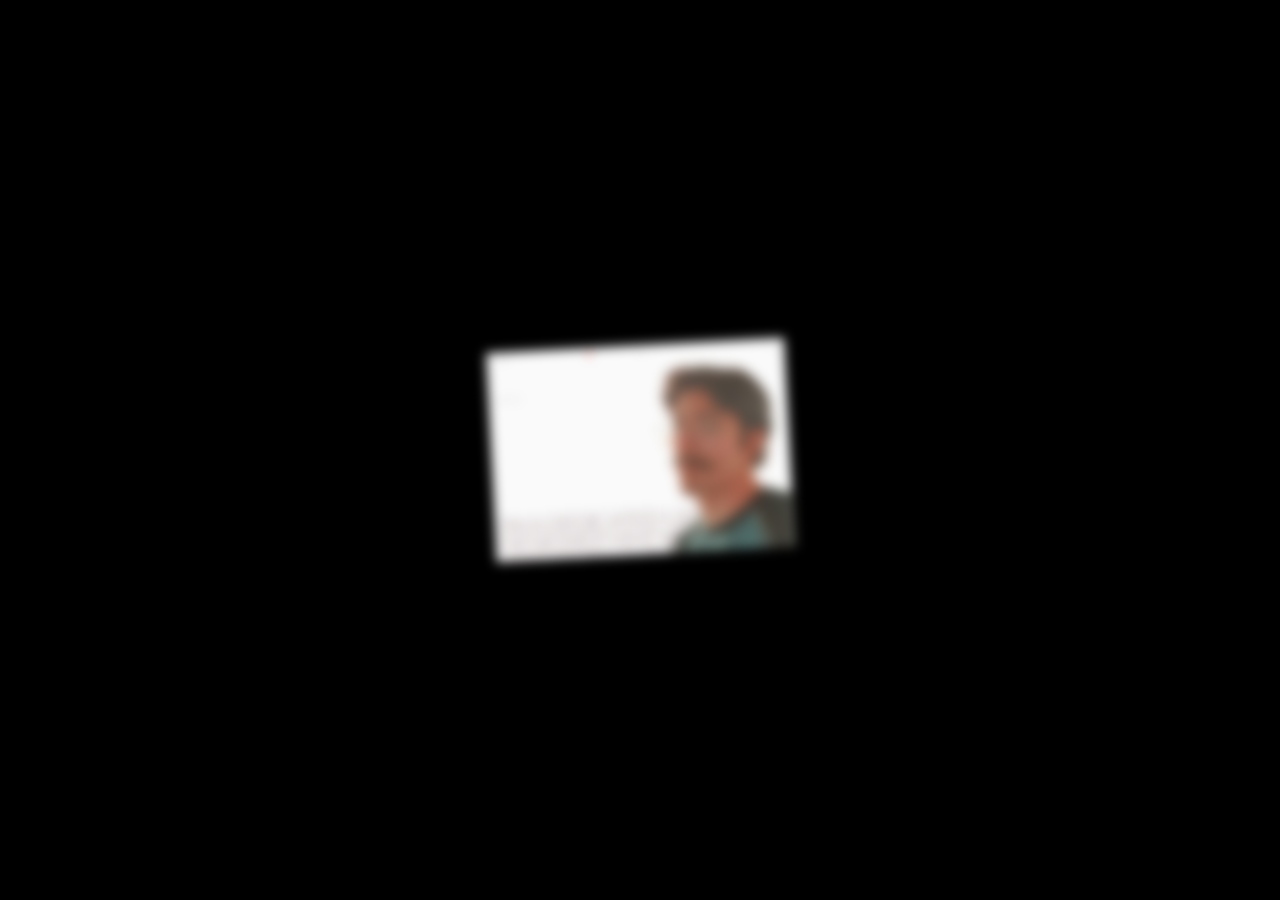
==== commit 206bdf61: "update_works_soon" ====
--- a/about.html
+++ b/about.html
@@ -737,7 +737,7 @@
           <div class="ar-text-wrap blend-multiply mb-48">
             <div class="w-layout-grid b-grid">
               <div id="w-node-d80c619b-06e2-0f44-bf8f-0b7c423123e5-9033f93e" class="awards-text-inner">
-                <p class="p1">Projects of mine or worked with.</p>
+                <p class="p1" style="color: #ff0000; font-size: 50px;">Normally here is the part where you see more of my work BUT I currently updating my portfolio, but if you want to see more or wonder anything, reach me out !!!</p>
               </div>
             </div>
           </div>
@@ -749,6 +749,8 @@
           </div>
         </div>
 
+        
+        <!--
         <div class="a-r-mid">
           <div class="w-layout-grid b-grid mb-48">
             <div id="w-node-d80c619b-06e2-0f44-bf8f-0b7c423123f0-9033f93e" class="awards-column">
@@ -921,7 +923,7 @@
             </div>
           </div>
         </div>
-        
+        -->
 
 
 
